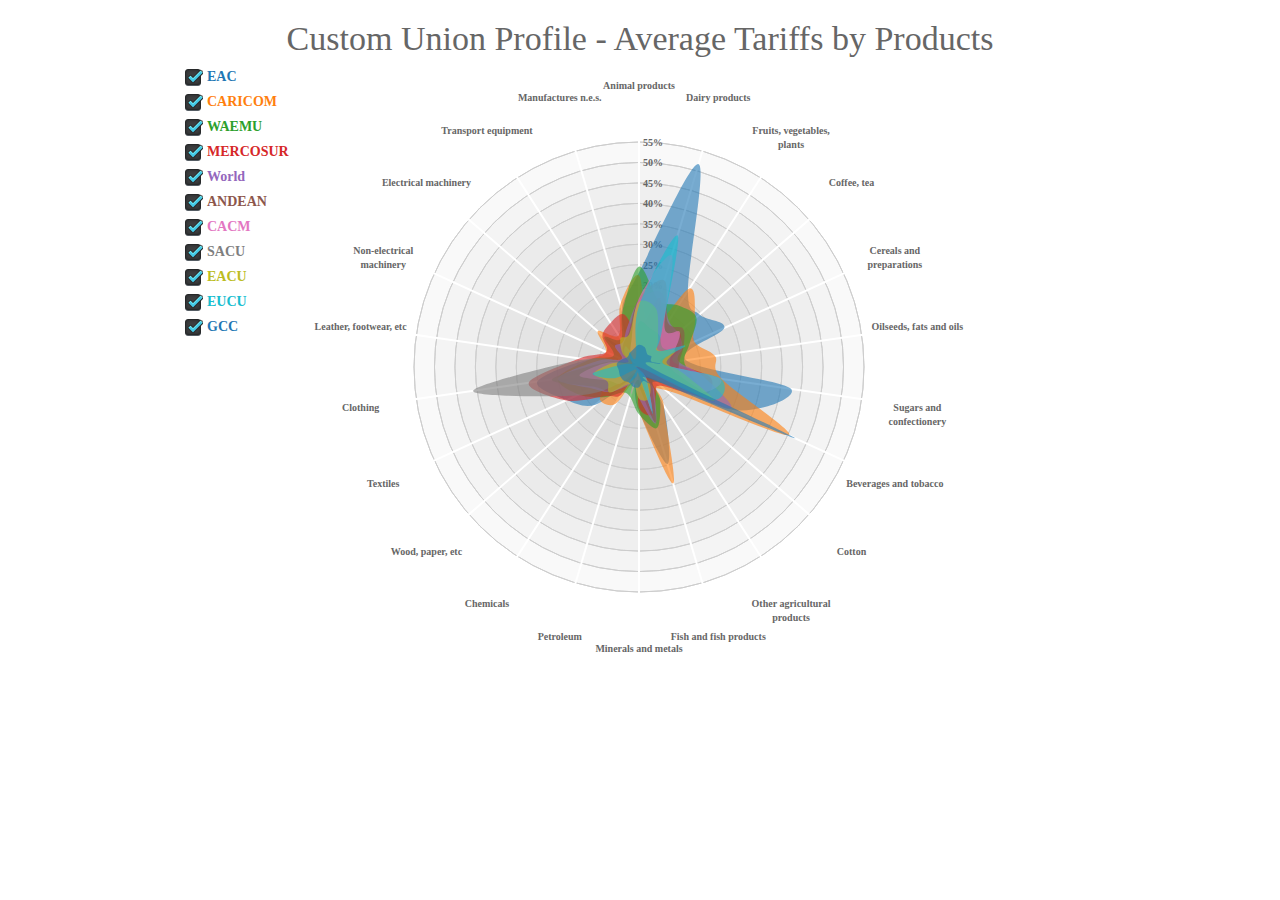
==== index.html @ 4d5f6353 "Added chart and the source files" ====
<!DOCTYPE html>

<html xmlns="http://www.w3.org/1999/xhtml">

<head>

<meta charset="utf-8" />
<meta http-equiv="Content-Type" content="text/html; charset=utf-8" />
<meta name="generator" content="pandoc" />


<meta name="author" content="Marc Gumowski" />


<title></title>

<script src="[data-uri]"></script>
<meta name="viewport" content="width=device-width, initial-scale=1" />
<link href="data:text/css;charset=utf-8,html%7Bfont%2Dfamily%3Asans%2Dserif%3B%2Dwebkit%2Dtext%2Dsize%2Dadjust%3A100%25%3B%2Dms%2Dtext%2Dsize%2Dadjust%3A100%25%7Dbody%7Bmargin%3A0%7Darticle%2Caside%2Cdetails%2Cfigcaption%2Cfigure%2Cfooter%2Cheader%2Chgroup%2Cmain%2Cmenu%2Cnav%2Csection%2Csummary%7Bdisplay%3Ablock%7Daudio%2Ccanvas%2Cprogress%2Cvideo%7Bdisplay%3Ainline%2Dblock%3Bvertical%2Dalign%3Abaseline%7Daudio%3Anot%28%5Bcontrols%5D%29%7Bdisplay%3Anone%3Bheight%3A0%7D%5Bhidden%5D%2Ctemplate%7Bdisplay%3Anone%7Da%7Bbackground%2Dcolor%3Atransparent%7Da%3Aactive%2Ca%3Ahover%7Boutline%3A0%7Dabbr%5Btitle%5D%7Bborder%2Dbottom%3A1px%20dotted%7Db%2Cstrong%7Bfont%2Dweight%3A700%7Ddfn%7Bfont%2Dstyle%3Aitalic%7Dh1%7Bmargin%3A%2E67em%200%3Bfont%2Dsize%3A2em%7Dmark%7Bcolor%3A%23000%3Bbackground%3A%23ff0%7Dsmall%7Bfont%2Dsize%3A80%25%7Dsub%2Csup%7Bposition%3Arelative%3Bfont%2Dsize%3A75%25%3Bline%2Dheight%3A0%3Bvertical%2Dalign%3Abaseline%7Dsup%7Btop%3A%2D%2E5em%7Dsub%7Bbottom%3A%2D%2E25em%7Dimg%7Bborder%3A0%7Dsvg%3Anot%28%3Aroot%29%7Boverflow%3Ahidden%7Dfigure%7Bmargin%3A1em%2040px%7Dhr%7Bheight%3A0%3B%2Dwebkit%2Dbox%2Dsizing%3Acontent%2Dbox%3B%2Dmoz%2Dbox%2Dsizing%3Acontent%2Dbox%3Bbox%2Dsizing%3Acontent%2Dbox%7Dpre%7Boverflow%3Aauto%7Dcode%2Ckbd%2Cpre%2Csamp%7Bfont%2Dfamily%3Amonospace%2Cmonospace%3Bfont%2Dsize%3A1em%7Dbutton%2Cinput%2Coptgroup%2Cselect%2Ctextarea%7Bmargin%3A0%3Bfont%3Ainherit%3Bcolor%3Ainherit%7Dbutton%7Boverflow%3Avisible%7Dbutton%2Cselect%7Btext%2Dtransform%3Anone%7Dbutton%2Chtml%20input%5Btype%3Dbutton%5D%2Cinput%5Btype%3Dreset%5D%2Cinput%5Btype%3Dsubmit%5D%7B%2Dwebkit%2Dappearance%3Abutton%3Bcursor%3Apointer%7Dbutton%5Bdisabled%5D%2Chtml%20input%5Bdisabled%5D%7Bcursor%3Adefault%7Dbutton%3A%3A%2Dmoz%2Dfocus%2Dinner%2Cinput%3A%3A%2Dmoz%2Dfocus%2Dinner%7Bpadding%3A0%3Bborder%3A0%7Dinput%7Bline%2Dheight%3Anormal%7Dinput%5Btype%3Dcheckbox%5D%2Cinput%5Btype%3Dradio%5D%7B%2Dwebkit%2Dbox%2Dsizing%3Aborder%2Dbox%3B%2Dmoz%2Dbox%2Dsizing%3Aborder%2Dbox%3Bbox%2Dsizing%3Aborder%2Dbox%3Bpadding%3A0%7Dinput%5Btype%3Dnumber%5D%3A%3A%2Dwebkit%2Dinner%2Dspin%2Dbutton%2Cinput%5Btype%3Dnumber%5D%3A%3A%2Dwebkit%2Douter%2Dspin%2Dbutton%7Bheight%3Aauto%7Dinput%5Btype%3Dsearch%5D%7B%2Dwebkit%2Dbox%2Dsizing%3Acontent%2Dbox%3B%2Dmoz%2Dbox%2Dsizing%3Acontent%2Dbox%3Bbox%2Dsizing%3Acontent%2Dbox%3B%2Dwebkit%2Dappearance%3Atextfield%7Dinput%5Btype%3Dsearch%5D%3A%3A%2Dwebkit%2Dsearch%2Dcancel%2Dbutton%2Cinput%5Btype%3Dsearch%5D%3A%3A%2Dwebkit%2Dsearch%2Ddecoration%7B%2Dwebkit%2Dappearance%3Anone%7Dfieldset%7Bpadding%3A%2E35em%20%2E625em%20%2E75em%3Bmargin%3A0%202px%3Bborder%3A1px%20solid%20silver%7Dlegend%7Bpadding%3A0%3Bborder%3A0%7Dtextarea%7Boverflow%3Aauto%7Doptgroup%7Bfont%2Dweight%3A700%7Dtable%7Bborder%2Dspacing%3A0%3Bborder%2Dcollapse%3Acollapse%7Dtd%2Cth%7Bpadding%3A0%7D%40media%20print%7B%2A%2C%3Aafter%2C%3Abefore%7Bcolor%3A%23000%21important%3Btext%2Dshadow%3Anone%21important%3Bbackground%3A0%200%21important%3B%2Dwebkit%2Dbox%2Dshadow%3Anone%21important%3Bbox%2Dshadow%3Anone%21important%7Da%2Ca%3Avisited%7Btext%2Ddecoration%3Aunderline%7Da%5Bhref%5D%3Aafter%7Bcontent%3A%22%20%28%22%20attr%28href%29%20%22%29%22%7Dabbr%5Btitle%5D%3Aafter%7Bcontent%3A%22%20%28%22%20attr%28title%29%20%22%29%22%7Da%5Bhref%5E%3D%22javascript%3A%22%5D%3Aafter%2Ca%5Bhref%5E%3D%22%23%22%5D%3Aafter%7Bcontent%3A%22%22%7Dblockquote%2Cpre%7Bborder%3A1px%20solid%20%23999%3Bpage%2Dbreak%2Dinside%3Aavoid%7Dthead%7Bdisplay%3Atable%2Dheader%2Dgroup%7Dimg%2Ctr%7Bpage%2Dbreak%2Dinside%3Aavoid%7Dimg%7Bmax%2Dwidth%3A100%25%21important%7Dh2%2Ch3%2Cp%7Borphans%3A3%3Bwidows%3A3%7Dh2%2Ch3%7Bpage%2Dbreak%2Dafter%3Aavoid%7D%2Enavbar%7Bdisplay%3Anone%7D%2Ebtn%3E%2Ecaret%2C%2Edropup%3E%2Ebtn%3E%2Ecaret%7Bborder%2Dtop%2Dcolor%3A%23000%21important%7D%2Elabel%7Bborder%3A1px%20solid%20%23000%7D%2Etable%7Bborder%2Dcollapse%3Acollapse%21important%7D%2Etable%20td%2C%2Etable%20th%7Bbackground%2Dcolor%3A%23fff%21important%7D%2Etable%2Dbordered%20td%2C%2Etable%2Dbordered%20th%7Bborder%3A1px%20solid%20%23ddd%21important%7D%7D%40font%2Dface%7Bfont%2Dfamily%3A%27Glyphicons%20Halflings%27%3Bsrc%3Aurl%28data%3Aapplication%2Fvnd%2Ems%2Dfontobject%3Bbase64%2Cn04AAEFNAAACAAIABAAAAAAABQAAAAAAAAABAJABAAAEAExQAAAAAAAAAAIAAAAAAAAAAAEAAAAAAAAAJxJ%[base64]%2FSEdmjKHUbyow8ATBE40IvWA3vTu8LiABDQ%2BpexwUMcm1SMnNryctQSiI1K5ZnbOlXKmnVV5YvRe6RnNMFNCOs1KNVpn6yZhCJkRtVRNzEufeIq7HgSrcx4S8h%2Fv4vnrrKc6oCNxmSk2uKlZQHBii6iKFoH0746ThvkO1kJHlxjrkxs%2BLWORaDQBEtiYJIR5IB9Bi1UyL4Rmr0BNigNkMzlKQmnofBHviqVzUxwdMb3NdCn69hy%2BpRYVKGVS%2F1tnsqv4LL7wCCPZZAZPT4aCShHjHJVNuXbmMrY5LeQaGnvAkXlVrJgKRAUdFjrWEah9XebPeQMj7KS7DIBAFt8ycgC5PLGUOHSE3ErGZCiViNLL5ZARfywnCoZaKQCu6NuFX42AEeKtKUGnr%2FCm2Cy8tpFhBPMW5Fxi4Qm4TkDWh4IWFDClhU2hRWosUWqcKLlgyXB%2BlSHaWaHiWlBAR8SeSgSPCQxdVQgzUixWKSTrIQEbU94viDctkvX%2BVSjJuUmV8L4CXShI11esnp0pjWNZIyxKHS4wVQ2ime1P4RnhvGw0aDN1OLAXGERsB7buFpFGGBAre4QEQR0HOIO5oYH305G%2BKspT%2FFupEGGafCCwxSe6ZUa%2B073rXHnNdVXE6eWvibUS27XtRzkH838mYLMBmYysZTM0EM3A1fbpCBYFccN1B%2FEnCYu%2FTgCGmr7bMh8GfYL%2BBfcLvB0gRagC09w9elfldaIy%2FhNCBLRgBgtCC7jAF63wLSMAfbfAlEggYU0bUA7ACCJmTDpEmJtI78w4%2FBO7dN7JR7J7ZvbYaUbaILSQsRBiF3HGk5fEg6p9unwLvn98r%2BvnsV%2B372uf1xBLq4qU%2F45fTuqaAP%2BpssmCCCTF0mhEow8ZXZOS8D7Q85JsxZ%2BAzok7B7O%2Ff6J8AzYBySZQB%2FQHYUSA%2BEeQhEWiS6AIQzgcsDiER4MjgMBAWDV4AgQ3g1eBgIdweCQmCjJEMkJ%2BPKRWyFHHmg1Wi%2F6xzUgA0LREoKJChwnQa9B%2B5RQZRB3IlBlkAnxyQNaANwHMowzlYSMCBgnbpzvqpl0iTJNCQidDI9ZrSYNIRBhHtUa5YHMHxyGEik9hDE0AKj72AbTCaxtHPUaKZdAZSnQTyjGqGLsmBStCejApUhg4uBMU6mATujEl%2BKdDPbI6Ag4vLr%2BhjY6lbjBeoLKnZl0UZgRX8gTySOeynZVz1wOq7e1hFGYIq%2BMhrGxDLak0PrwYzSXtcuyhXEhwOYofiW%2BEcI%2Fjw8P6IY6ed%2BetAbuqKp5QIapT77LnAe505lMuqL79a0ut4rWexzFttsOsLDy7zvtQzcq3U1qabe7tB0wHWVXji%2BzDbo8x8HyIRUbXnwUcklFv51fvTymiV%2BMXLSmGH9d9%2BaXpD5X6lao41anWGig7IwIdnoBY2ht%2FpO9mClLo4NdXHAsefqWUKlXJkbqPOFhMoR4aiA1BXqhRNbB2Xwi%2B7u%2FjpAoOpKJ0UX24EsrzMfHXViakCNcKjBxuQX8BO0ZqjJ3xXzf%2B61t2VXOSgJ8xu65QKgtN6FibPmPYsXbJRHHqbgATcSZxBqGiDiU4NNNsYBsKD0MIP%2FOfKnlk%2FLkaid%[base64]%2FgFtuW0wR4cgd%2BZKesSV7QkNE2kw6AV4hoIuC02LGmTomyf8PiO6CZzOTLTPQ%2BHW06H%2Btx%2BbQ8LmDYg1pTFrp2oJXgkZTyeRJZM0C8aE2LpFrNVDuhARsN543%2FFV6klQ6Tv1OoZGXLv0igKrl%2FCmJxRmX7JJbJ998VSIPQRyDBICzl4JJlYHbdql30NvYcOuZ7a10uWRrgoieOdgIm4rlq6vNOQBuqESLbXG5lzdJGHw2m0sDYmODXbYGTfSTGRKpssTO95fothJCjUGQgEL4yKoGAF%2F0SrpUDNn8CBgBcSDQByAeNkCXp4S4Ro2Xh4OeaGRgR66PVOsU8bc6TR5%[base64]%2F1SgRCJ1dk4UdBT7OoyuNgLs0oCd8RnrEIb6QdMxT2QjD4zMrJkfgx5aDMcA4orsTtKCqWb%2FVeyceqa5OGSmB28YwH4rFbkQaLoUN8OQQYnD3w2eXpI4ScQfbCUZiJ4yMOIKLyyTc7BQ4uXUw6Ee6%2FxM%2B4Y67ngNBknxIPwuppgIhFcwJyr6EIj%2BLzNj%2FmfR2vhhRlx0BILZoAYruF0caWQ7YxO66UmeguDREAFHYuC7HJviRgVO6ruJH59h%2FC%2FPkgSle8xNzZJULLWq9JMDTE2fjGE146a1Us6PZDGYle6ldWRqn%2FpdpgHKNGrGIdkRK%2BKPETT9nKT6kLyDI8xd9A1FgWmXWRAIHwZ37WyZHOVyCadJEmMVz0MadMjDrPho%2BEIochkVC2xgGiwwsQ6DMv2P7UXqT4x7CdcYGId2BJQQa85EQKmCmwcRejQ9Bm4oATENFPkxPXILHpMPUyWTI5rjNOsIlmEeMbcOCEqInpXACYQ9DDxmFo9vcmsDblcMtg4tqBerNngkIKaFJmrQAPnq1dEzsMXcwjcHdfdCibcAxxA%2Bq%2Fj9m3LM%2FO7WJka4tSidVCjsvo2lQ%2F2ewyoYyXwAYyr2PlRoR5MpgVmSUIrM3PQxXPbgjBOaDQFIyFMJvx3Pc5RSYj12ySVF9fwFPQu2e2KWVoL9q3Ayv3IzpGHUdvdPdrNUdicjsTQ2ISy7QU3DrEytIjvbzJnAkmANXjAFERA0MUoPF3%2F5KFmW14bBNOhwircYgMqoDpUMcDtCmBE82QM2YtdjVLB4kBuKho%2FbcwQdeboqfQartuU3CsCf%2BcXkgYAqp%2F0Ee3RorAZt0AvvOCSI4JICIlGlsV0bsSid%2FNIEALAAzb6HAgyWHBps6xAOwkJIGcB82CxRQq4sJf3FzA70A%2BTRqcqjEMETCoez3mkPcpnoALs0ugJY8kQwrC%[base64]%2FWDHA60cYFaI%2FPjpzquUqdaYGcIq%2BmLez3WLFFCtNBN2QJcrlcoELgiPku5R5dSlJFaCEqEZle1AQzAKC%2B1SotMcBNyQUFuRHRF6OlimSBgjZeTBCwLyc6A%2BP%2FoFRchXTz5ADknYJHxzrJ5pGuIKRQISU6WyKTBBjD8WozmVYWIsto1AS5rxzKlvJu4E%2FvwOiKxRtCWsDM%2BeTHUrmwrCK5BIfMzGkD%2B0Fk5LzBs0jMYXktNDblB06LMNJ09U8pzSLmo14MS0OMjcdrZ31pyQqxJJpRImlSvfYAK8inkYU52QY2FPEVsjoWewpwhRp5yAuNpkqhdb7ku9Seefl2D0B8SMTFD90xi4CSOwwZy9IKkpMtI3FmFUg3%2FkFutpQGNc3pCR7gvC4sgwbupDu3DyEN%2BW6YGLNM21jpB49irxy9BSlHrVDlnihGKHwPrbVFtc%2Bh1rVQKZduxIyojccZIIcOCmhEnC7UkY68WXKQgLi2JCDQkQWJRQuk60hZp0D3rtCTINSeY9Ej2kIKYfGxwOs4j9qMM7fYZiipzgcf7TamnehqdhsiMiCawXnz4xAbyCkLAx5EGbo3Ax1u3dUIKnTxIaxwQTHehPl3V491H0%2BbC5zgpGz7Io%2BmjdhKlPJ01EeMpM7UsRJMi1nGjmJg35i6bQBAAxjO%2FENJubU2mg3ONySEoWklCwdABETcs7ck3jgiuU9pcKKpbgn%2B3YlzV1FzIkB6pmEDOSSyDfPPlQskznctFji0kpgZjW5RZe6x9kYT4KJcXg0bNiCyif%2BpZACCyRMmYsfiKmN9tSO65F0R2OO6ytlEhY5Sj6uRKfFxw0ijJaAx%2Fk3QgnAFSq27%2F2i4GEBA%2BUvTJKK%2F9eISNvG46Em5RZfjTYLdeD8kdXHyrwId%2FDQZUaMCY4gGbke2C8vfjgV%2FY9kkRQOJIn%2FxM9INZSpiBnqX0Q9GlQPpPKAyO5y%2BW5NMPSRdBCUlmuxl40ZfMCnf2Cp044uI9WLFtCi4YVxKjuRCOBWIb4XbIsGdbo4qtMQnNOQz4XDSui7W%2FN6l54qOynCqD3DpWQ%2BmpD7C40D8BZEWGJX3tlAaZBMj1yjvDYKwCJBa201u6nBKE5UE%2B7QSEhCwrXfbRZylAaAkplhBWX50dumrElePyNMRYUrC99UmcSSNgImhFhDI4BXjMtiqkgizUGCrZ8iwFxU6fQ8GEHCFdLewwxYWxgScAYMdMLmcZR6b7rZl95eQVDGVoUKcRMM1ixXQtXNkBETZkVVPg8LoSrdetHzkuM7DjZRHP02tCxA1fmkXKF3VzfN1pc1cv%2F8lbTIkkYpqKM9VOhp65ktYk%2BQ46myFWBapDfyWUCnsnI00QTBQmuFjMZTcd0V2NQ768Fhpby04k2IzNR1wKabuGJqYWwSly6ocMFGTeeI%2BejsWDYgEvr66QgqdcIbFYDNgsm0x9UHY6SCd5%2B7tpsLpKdvhahIDyYmEJQCqMqtCF6UlrE5GXRmbu%[base64]%2FiOmsLtHSWNUWEGk9hScMPShasUA1AcHOtRZlqMeQ0OzYS9vQvYUjOLrzP07BUAFikcJNMi7gIxEw4pL1G54TcmmmoAQ5s7TGWErJZ2Io4yQ0ljRYhL8H5e62oDtLF8aDpnIvZ5R3GWJyAugdiiJW9hQAVTsnCBHhwu7rkBlBX6r3b7ejEY0k5GGeyKv66v%2B6dg7mcJTrWHbtMywbedYqCQ0FPwoytmSWsL8WTtChZCKKzEF7vP6De4x2BJkkniMgSdWhbeBSLtJZR9CTHetK1xb34AYIJ37OegYIoPVbXgJ%2FqDQK%2BbfCtxQRVKQu77WzOoM6SGL7MaZwCGJVk46aImai9fmam%2BWpHG%2B0BtQPWUgZ7RIAlPq6lkECUhZQ2gqWkMYKcYMYaIc4gYCDFHYa2d1nzp3%2BJ1eCBay8IYZ0wQRKGAqvCuZ%2FUgbQPyllosq%2BXtfKIZOzmeJqRazpmmoP%2F76YfkjzV2NlXTDSBYB04SVlNQsFTbGPk1t%2FI4Jktu0XSgifO2ozFOiwd%2F0SssJDn0dn4xqk4GDTTKX73%2FwQyBLdqgJ%2BWx6AQaba3BA9CKEzjtQYIfAsiYamapq80LAamYjinlKXUkxdpIDk0puXUEYzSalfRibAeDAKpNiqQ0FTwoxuGYzRnisyTotdVTclis1LHRQCy%2FqqL8oUaQzWRxilq5Mi0IJGtMY02cGLD69vGjkj3p6pGePKI8bkBv5evq8SjjyU04vJR2cQXQwSJyoinDsUJHCQ50jrFTT7yRdbdYQMB3MYCb6uBzJ9ewhXYPAIZSXfeEQBZZ3GPN3Nbhh%2FwkvAJLXnQMdi5NYYZ5GHE400GS5rXkOZSQsdZgIbzRnF9ueLnsfQ47wHAsirITnTlkCcuWWIUhJSbpM3wWhXNHvt2xUsKKMpdBSbJnBMcihkoDqAd1Zml%2FR4yrzow1Q2A5G%2Bkzo%2FRhRxQS2lCSDRV8LlYLBOOoo1bF4jwJAwKMK1tWLHlu9i0j4Ig8qVm6wE1DxXwAwQwsaBWUg2pOOol2dHxyt6npwJEdLDDVYyRc2D0HbcbLUJQj8gPevQBUBOUHXPrsAPBERICpnYESeu2OHotpXQxRGlCCtLdIsu23MhZVEoJg8Qumj%2FUMMc34IBqTKLDTp76WzL%2FdMjCxK7MjhiGjeYAC%2Fkj%2FjY%2FRde7hpSM1xChrog6yZ7OWTuD56xBJnGFE%2BpT2ElSyCnJcwVzCjkqeNLfMEJqKW0G7OFIp0G%2B9mh50I9o8k1tpCY0xYqFNIALgIfc2me4n1bmJnRZ89oepgLPT0NTMLNZsvSCZAc3TXaNB07vail36%2FdBySis4m9%2FDR8izaLJW6bWCkVgm5T%2Bius3ZXq4xI%2BGnbveLbdRwF2mNtsrE0JjYc1AXknCOrLSu7Te%2Fr4dPYMCl5qtiHNTn%2BTPbh1jCBHH%2BdMJNhwNgs3nT%2BOhQoQ0vYif56BMG6WowAcHR3DjQolxLzyVekHj00PBAaW7IIAF1EF%2BuRIWyXjQMAs2chdpaKPNaB%2BkSezYt0%2BCA04sOg5vx8Fr7Ofa9sUv87h7SLAUFSzbetCCZ9pmyLt6l6%2FTzoA1%2FZBG9bIUVHLAbi%2FkdBFgYGyGwRQGBpkqCEg2ah9UD6EedEcEL3j4y0BQQCiExEnocA3SZboh%2Bepgd3YsOkHskZwPuQ5OoyA0fTA5AXrHcUOQF%2BzkJHIA7PwCDk1gGVmGUZSSoPhNf%2BTklauz98QofOlCIQ%2FtCD4dosHYPqtPCXB3agggQQIqQJsSkB%2Bqn0rkQ1toJjON%2FOtCIB9RYv3PqRA4C4U68ZMlZn6BdgEvi2ziU%2BTQ6NIw3ej%2BAtDwMGEZk7e2IjxUWKdAxyaw9OCwSmeADTPPleyk6UhGDNXQb%2B%2BW6Uk4q6F7%2Frg6WVTo82IoCxSIsFDrav4EPHphD3u4hR53WKVvYZUwNCCeM4PMBWzK%2BEfIthZOkuAwPo5C5jgoZgn6dUdvx5rIDmd58cXXdKNfw3l%2BwM2UjgrDJeQHhbD7HW2QDoZMCujgIUkk5Fg8VCsdyjOtnGRx8wgKRPZN5dR0zPUyfGZFVihbFRniXZFOZGKPnEQzU3AnD1KfR6weHW2XS6KbPJxUkOTZsAB9vTVp3Le1F8q5l%2BDMcLiIq78jxAImD2pGFw0VHfRatScGlK6SMu8leTmhUSMy8Uhdd6xBiH3Gdman4tjQGLboJfqz6fL2WKHTmrfsKZRYX6BTDjDldKMosaSTLdQS7oDisJNqAUhw1PfTlnacCO8vl8706Km1FROgLDmudzxg%2BEWTiArtHgLsRrAXYWdB0NmToNCJdKm0KWycZQqb%2BMw76Qy29iQ5up%2FX7oyw8QZ75kP5F6iJAJz6KCmqxz8fEa%2FxnsMYcIO%2FvEkGRuMckhr4rIeLrKaXnmIzlNLxbFspOphkcnJdnz%2FChp%2FVlpj2P7jJQmQRwGnltkTV5dbF9fE3%2FfxoSqTROgq9wFUlbuYzYcasE0ouzBo%2BdDCDzxKAfhbAZYxQiHrLzV2iVexnDX%2FQnT1fsT%2Fxuhu1ui5qIytgbGmRoQkeQooO8eJNNZsf0iALur8QxZFH0nCMnjerYQqG1pIfjyVZWxhVRznmmfLG00BcBWJE6hzQWRyFknuJnXuk8A5FRDCulwrWASSNoBtR%2BCtGdkPwYN2o7DOw%2FVGlCZPusRBFXODQdUM5zeHDIVuAJBLqbO%2Ff9Qua%2BpDqEPk230Sob9lEZ8BHiCorjVghuI0lI4JDgHGRDD%2FprQ84B1pVGkIpVUAHCG%2Biz3Bn3qm2AVrYcYWhock4jso5%2BJ7HfHVj4WMIQdGctq3psBCVVzupQOEioBGA2Bk%2BUILT7%2BVoX5mdxxA5fS42gISQVi%2FHTzrgMxu0fY6hE1ocUwwbsbWcezrY2n6S8%2F6cxXkOH4prpmPuFoikTzY7T85C4T2XYlbxLglSv2uLCgFv8Quk%2FwdesUdWPeHYIH0R729JIisN9Apdd4eB10aqwXrPt%2BSu9mA8k8n1sjMwnfsfF2j3jMUzXepSHmZ%2FBfqXvzgUNQQWOXO8YEuFBh4QTYCkOAPxywpYu1VxiDyJmKVcmJPGWk%2Fgc3Pov02StyYDahwmzw3E1gYC9wkupyWfDqDSUMpCTH5e5N8B%2F%2FlHiMuIkTNw4USHrJU67bjXGqNav6PBuQSoqTxc8avHoGmvqNtXzIaoyMIQIiiUHIM64cXieouplhNYln7qgc4wBVAYR104kO%2BCvKqsg4yIUlFNThVUAKZxZt1XA34h3TCUUiXVkZ0w8Hh2R0Z5L0b4LZvPd%2Fp1gi%2F07h8qfwHrByuSxglc9cI4QIg2oqvC%2Fqm0i7tjPLTgDhoWTAKDO2ONW5oe%2B%2FeKB9vZB8K6C25yCZ9RFVMnb6NRdRjyVK57CHHSkJBfnM2%2Fj4ODUwRkqrtBBCrDsDpt8jhZdXoy%2F1BCqw3sSGhgGGy0a5Jw6BP%2FTExoCmNFYjZl248A0osgPyGEmRA%2BfAsqPVaNAfytu0vuQJ7rk3J4kTDTR2AlCHJ5cls26opZM4w3jMULh2YXKpcqGBtuleAlOZnaZGbD6DHzMd6i2oFeJ8z9XYmalg1Szd%2FocZDc1C7Y6vcALJz2lYnTXiWEr2wawtoR4g3jvWUU2Ngjd1cewtFzEvM1NiHZPeLlIXFbBPawxNgMwwAlyNSuGF3zizVeOoC9bag1qRAQKQE%2FEZBWC2J8mnXAN2aTBboZ7HewnObE8CwROudZHmUM5oZ%2FUgd%2FJZQK8lvAm43uDRAbyW8gZ%2BZGq0EVerVGUKUSm%2FIdn8AQHdR4m7bue88WBwft9mSCeMOt1ncBwziOmJYI2ZR7ewNMPiCugmSsE4EyQ%2BQATJG6qORMGd4snEzc6B4shPIo4G1T7PgSm8PY5eUkPdF8JZ0VBtadbHXoJgnEhZQaODPj2gpODKJY5Yp4DOsLBFxWbvXN755KWylJm%2BoOd4zEL9Hpubuy2gyyfxh8oEfFutnYWdfB8PdESLWYvSqbElP9qo3u6KTmkhoacDauMNNjj0oy40DFV7Ql0aZj77xfGl7TJNHnIwgqOkenruYYNo6h724%2BzUQ7%2BvkCpZB%2BpGA562hYQiDxHVWOq0oDQl%2FQsoiY%2BcuI7iWq%2FZIBtHcXJ7kks%2Bh2fCNUPA82BzjnqktNts%2BRLdk1VSu%2BtqEn7QZCCsvEqk6FkfiOYkrsw092J8jsfIuEKypNjLxrKA9kiA19mxBD2suxQKCzwXGws7kEJvlhUiV9tArLIdZW0IORcxEzdzKmjtFhsjKy%2F44XYXdI5noQoRcvjZ1RMPACRqYg2V1%2BOwOepcOknRLLFdYgTkT5UApt%2FJhLM3jeFYprZV%2BZow2g8fP%2BU68hkKFWJj2yBbKqsrp25xkZX1DAjUw52IMYWaOhab8Kp05VrdNftqwRrymWF4OQSjbdfzmRZirK8FMJELEgER2PHjEAN9pGfLhCUiTJFbd5LBkOBMaxLr%2FA1SY9dXFz4RjzoU9ExfJCmx%2FI9FKEGT3n2cmzl2X42L3Jh%2BAbQq6sA%2BSs1kitoa4TAYgKHaoybHUDJ51oETdeI%2F9ThSmjWGkyLi5QAGWhL0BG1UsTyRGRJOldKBrYJeB8ljLJHfATWTEQBXBDnQexOHTB%2BUn44zExFE4vLytcu5NwpWrUxO%2F0ZICUGM7hGABXym0V6ZvDST0E370St9MIWQOTWngeoQHUTdCJUP04spMBMS8LSker9cReVQkULFDIZDFPrhTzBl6sed9wcZQTbL%2BBDqMyaN3RJPh%2Fanbx%2BIv%2BqgQdAa3M9Z5JmvYlh4qop%2BHo1F1W5gbOE9YKLgAnWytXElU4G8GtW47lhgFE6gaSs%2Bgs37sFvi0PPVvA5dnCBgILTwoKd%2F%2BDoL9F6inlM7H4rOTzD79KJgKlZO%2FZgt22UsKhrAaXU5ZcLrAglTVKJEmNJvORGN1vqrcfSMizfpsgbIe9zno%2BgBoKVXgIL%2FVI8dB1O5o%2FR3Suez%2FgD7M781ShjKpIIORM%2FnxG%2BjjhhgPwsn2IoXsPGPqYHXA63zJ07M2GPEykQwJBYLK808qYxuIew4frk52nhCsnCYmXiR6CuapvE1IwRB4%2FQftDbEn%2BAucIr1oxrLabRj9q4ae0%2BfXkHnteAJwXRbVkR0mctVSwEbqhJiMSZUp9DNbEDMmjX22m3ABpkrPQQTP3S1sib5pD2VRKRd%2BeNAjLYyT0hGrdjWJZy24OYXRoWQAIhGBZRxuBFMjjZQhpgrWo8SiFYbojcHO8V5DyscJpLTHyx9Fimassyo5U6WNtquUMYgccaHY5amgR3PQzq3ToNM5ABnoB9kuxsebqmYZm0R9qxJbFXCQ1UPyFIbxoUraTJFDpCk0Wk9GaYJKz%2F6oHwEP0Q14lMtlddQsOAU9zlYdMVHiT7RQP3XCmWYDcHCGbVRHGnHuwzScA0BaSBOGkz3lM8CArjrBsyEoV6Ys4qgDK3ykQQPZ3hCRGNXQTNNXbEb6tDiTDLKOyMzRhCFT%2BmAUmiYbV3YQVqFVp9dorv%2BTsLeCykS2b5yyu8AV7IS9cxcL8z4Kfwp%2BxJyYLv1OsxQCZwTB4a8BZ%2F5EdxTBJthApqyfd9u3ifr%2FWILTqq5VqgwMT9SOxbSGWLQJUUWCVi4k9tho9nEsbUh7U6NUsLmkYFXOhZ0kmamaJLRNJzSj%2Fqn4Mso6zb6iLLBXoaZ6AqeWCjHQm2lztnejYYM2eubnpBdKVLORZhudH3JF1waBJKA9%2BW8EhMj3Kzf0L4vi4k6RoHh3Z5YgmSZmk6ns4fjScjAoL8GoOECgqgYEBYUGFVO4FUv4%2FYtowhEmTs0vrvlD%2FCrisnoBNDAcUi%2FteY7OctFlmARQzjOItrrlKuPO6E2Ox93L4O%2F4DcgV%2FdZ7qR3VBwVQxP1GCieA4RIpweYJ5FoYrHxqRBdJjnqbsikA2Ictbb8vE1GYIo9dacK0REgDX4smy6GAkxlH1yCGGsk%2BtgiDhNKuKu3yNrMdxafmKTF632F8Vx4BNK57GvlFisrkjN9WDAtjsWA0ENT2e2nETUb%2Fn7qwhvGnrHuf5bX6Vh%2Fn3xffU3PeHdR%2BFA92i6ufT3AlyAREoNDh6chiMWTvjKjHDeRhOa9YkOQRq1vQXEMppAQVwHCuIcV2g5rBn6GmZZpTR7vnSD6ZmhdSl176gqKTXu5E%2BYbfL0adwNtHP7dT7t7b46DVZIkzaRJOM%2BS6KcrzYVg%2BT3wSRFRQashjfU18NutrKa%2F7PXbtuJvpIjbgPeqd%2BpjmRw6YKpnANFSQcpzTZgpSNJ6J7uiagAbir%2F8tNXJ%2FOsOnRh6iuIexxrmkIneAgz8QoLmiaJ8sLQrELVK2yn3wOHp57BAZJhDZjTBzyoRAuuZ4eoxHruY1pSb7qq79cIeAdOwin4GdgMeIMHeG%2BFZWYaiUQQyC5b50zKjYw97dFjAeY2I4Bnl105Iku1y0lMA1ZHolLx19uZnRdILcXKlZGQx%2FGdEqSsMRU1BIrFqRcV1qQOOHyxOLXEGcbRtAEsuAC2V4K3p5mFJ22IDWaEkk9ttf5Izb2LkD1MnrSwztXmmD%2FQi%2FEmVEFBfiKGmftsPwVaIoZanlKndMZsIBOskFYpDOq3QUs9aSbAAtL5Dbokus2G4%2FasthNMK5UQKCOhU97oaOYNGsTah%2BjfCKsZnTRn5TbhFX8ghg8CBYt%2FBjeYYYUrtUZ5jVij%2Fop7V5SsbA4mYTOwZ46hqdpbB6Qvq3AS2HHNkC15pTDIcDNGsMPXaBidXYPHc6PJAkRh29Vx8KcgX46LoUQBhRM%2B3SW6Opll%2FwgxxsPgKJKzr5QCmwkUxNbeg6Wj34SUnEzOemSuvS2OetRCO8Tyy%2BQbSKVJcqkia%2BGvDefFwMOmgnD7h81TUtMn%2BmRpyJJ349HhAnoWFTejhpYTL9G8N2nVg1qkXBeoS9Nw2fB27t7trm7d%2FQK7Cr4uoCeOQ7%2F8JfKT77KiDzLImESHw%2F0wf73QeHu74hxv7uihi4fTX%2BXEwAyQG3264dwv17aJ5N335Vt9sdrAXhPOAv8JFvzqyYXwfx8WYJaef1gMl98JRFyl5Mv5Uo%2FoVH5ww5OzLFsiTPDns7fS6EURSSWd%2F92BxMYQ8sBaH%2Bj%2BwthQPdVgDGpTfi%2BJQIWMD8xKqULliRH01rTeyF8x8q%2FGBEEEBrAJMPf25UQwi0b8tmqRXY7kIvNkzrkvRWLnxoGYEJsz8u4oOyMp8cHyaybb1HdMCaLApUE%2B%2F7xLIZGP6H9xuSEXp1zLIdjk5nBaMuV%2FyTDRRP8Y2ww5RO6d2D94o%2B6ucWIqUAvgHIHXhZsmDhjVLczmZ3ca0Cb3PpKwt2UtHVQ0BgFJsqqTsnzZPlKahRUkEu4qmkJt%2Bkqdae76ViWe3STan69yaF9%2BfESD2lcQshLHWVu4ovItXxO69bqC5p1nZLvI8NdQB9s9UNaJGlQ5mG947ipdDA0eTIw%2FA1zEdjWquIsQXXGIVEH0thC5M%2BW9pZe7IhAVnPJkYCCXN5a32HjN6nsvokEqRS44tGIs7s2LVTvcrHAF%2BRVmI8L4HUYk4x%2B67AxSMJKqCg8zrGOgvK9kNMdDrNiUtSWuHFpC8%2Fp5qIQrEo%2FH%2B1l%2F0cAwQ2nKmpWxKcMIuHY44Y6DlkpO48tRuUGBWT0FyHwSKO72Ud%2BtJUfdaZ4CWNijzZtlRa8%2BCkmO%2FEwHYfPZFU%2FhzjFWH7vnzHRMo%2BaF9u8qHSAiEkA2HjoNQPEwHsDKOt6hOoK3Ce%2F%2B%2F9boMWDa44I6FrQhdgS7OnNaSzwxWKZMcyHi6LN4WC6sSj0qm2PSOGBTvDs%2FGWJS6SwEN%2FULwpb4LQo9fYjUfSXRwZkynUazlSpvX9e%2BG2zor8l%2BYaMxSEomDdLHGcD6YVQPegTaA74H8%2BV4WvJkFUrjMLGLlvSZQWvi8%2FQA7yzQ8GPno%2F%2F5SJHRP%2FOqKObPCo81s%2F%2B6WgLqykYpGAgQZhVDEBPXWgU%2FWzFZjKUhSFInufPRiMAUULC6T11yL45ZrRoB4DzOyJShKXaAJIBS9wzLYIoCEcJKQW8GVCx4fihqJ6mshBUXSw3wWVj3grrHQlGNGhIDNNzsxQ3M%2BGWn6ASobIWC%2BLbYOC6UpahVO13Zs2zOzZC8z7FmA05JhUGyBsF4tsG0drcggIFzgg%2Fkpf3%2BCnAXKiMgIE8Jk%2FMhpkc8DUJEUzDSnWlQFme3d0sHZDrg7LavtsEX3cHwjCYA17pMTfx8Ajw9hHscN67hyo%2BRJQ4458RmPywXykkVcW688oVUrQhahpPRvTWPnuI0B%2BSkQu7dCyvLRyFYlC1LG1gRCIvn3rwQeINzZQC2KXq31FaR9UmVV2QeGVqBHjmE%2BVMd3b1fhCynD0pQNhCG6%2FWCDbKPyE7NRQzL3BzQAJ0g09aUzcQA6mUp9iZFK6Sbp%2FYbHjo%2B%2B7%2FWj8S4YNa%2BZdqAw1hDrKWFXv9%2BzaXpf8ZTDSbiqsxnwN%2FCzK5tPkOr4tRh2kY3Bn9JtalbIOI4b3F7F1vPQMfoDcdxMS8CW9m%2FNCW%2FHILTUVWQIPiD0j1A6bo8vsv6P1hCESl2abrSJWDrq5sSzUpwoxaCU9FtJyYH4QFMxDBpkkBR6kn0LMPO%2B5EJ7Z6bCiRoPedRZ%2FP0SSdii7ZnPAtVwwHUidcdyspwncz5uq6vvm4IEDbJVLUFCn%2FLvIHfooUBTkFO130FC7CmmcrKdgDJcid9mvVzsDSibOoXtIf9k6ABle3PmIxejodc4aob0QKS432srrCMndbfD454q52V01G4q913mC5HOsTzWF4h2No1av1VbcUgWAqyoZl%2B11PoFYnNv2HwAODeNRkHj%2B8SF1fcvVBu6MrehHAZK1Gm69ICcTKizykHgGFx7QdowTVAsYEF2tVc0Z6wLryz2FI1sc5By2znJAAmINndoJiB4sfPdPrTC8RnkW7KRCwxC6YvXg5ahMlQuMpoCSXjOlBy0Kij%2BbsCYPbGp8BdCBiLmLSAkEQRaieWo1SYvZIKJGj9Ur%2FeWHjiB7SOVdqMAVmpBvfRiebsFjger7DC%2B8kRFGtNrTrnnGD2GAJb8rQCWkUPYHhwXsjNBSkE6lGWUj5QNhK0DMNM2l%2BkXRZ0KLZaGsFSIdQz%2FHXDxf3%2FTE30%2BDgBKWGWdxElyLccJfEpjsnszECNoDGZpdwdRgCixeg9L4EPhH%2BRptvRMVRaahu4cySjS3P5wxAUCPkmn%2BrhyASpmiTaiDeggaIxYBmtLZDDhiWIJaBgzfCsAGUF1Q1SFZYyXDt9skCaxJsxK2Ms65dmdp5WAZyxik%2FzbrTQk5KmgxCg%2Ff45L0jywebOWUYFJQAJia7XzCV0x89rpp%2Ff3AVWhSPyTanqmik2SkD8A3Ml4NhIGLAjBXtPShwKYfi2eXtrDuKLk4QlSyTw1ftXgwqA2jUuopDl%2B5tfUWZNwBpEPXghzbBggYCw%2Fdhy0ntds2yeHCDKkF%2FYxQjNIL%2FF%2F37jLPHCKBO9ibwYCmuxImIo0ijV2Wbg3kSN2psoe8IsABv3RNFaF9uMyCtCYtqcD%2BqNOhwMlfARQUdJ2tUX%2BMNJqOwIciWalZsmEjt07tfa8ma4cji9sqz%2BQ9hWfmMoKEbIHPOQORbhQRHIsrTYlnVTNvcq1imqmmPDdVDkJgRcTgB8Sb6epCQVmFZe%2BjGDiNJQLWnfx%2BdrTKYjm0G8yH0ZAGMWzEJhUEQ4Maimgf%2Fbkvo8PLVBsZl152y5S8%2BHRDfZIMCbYZ1WDp4yrdchOJw8k6R%2B%2F2pHmydK4NIK2PHdFPHtoLmHxRDwLFb7eB%2BM4zNZcB9NrAgjVyzLM7xyYSY13ykWfIEEd2n5%2FiYp3ZdrCf7fL%2Ben%2BsIJu2W7E30MrAgZBD1rAAbZHPgeAMtKCg3NpSpYQUDWJu9bT3V7tOKv%2BNRiJc8JAKqqgCA%2FPNRBR7ChpiEulyQApMK1AyqcWnpSOmYh6yLiWkGJ2mklCSPIqN7UypWj3dGi5MvsHQ87MrB4VFgypJaFriaHivwcHIpmyi5LhNqtem4q0n8awM19Qk8BOS0EsqGscuuydYsIGsbT5GHnERUiMpKJl4ON7qjB4fEqlGN%2FhCky89232UQCiaeWpDYCJINXjT6xl4Gc7DxRCtgV0i1ma4RgWLsNtnEBRQFqZggCLiuyEydmFd7WlogpkCw5G1x4ft2psm3KAREwVwr1Gzl6RT7FDAqpVal34ewVm3VH4qn5mjGj%2BbYL1NgfLNeXDwtmYSpwzbruDKpTjOdgiIHDVQSb5%2FzBgSMbHLkxWWgghIh9QTFSDILixVwg0Eg1puooBiHAt7DzwJ7m8i8%2Fi%2BjHvKf0QDnnHVkVTIqMvIQImOrzCJwhSR7qYB5gSwL6aWL9hERHCZc4G2%2BJrpgHNB8eCCmcIWIQ6rSdyPCyftXkDlErUkHafHRlkOIjxGbAktz75bnh50dU7YHk%2BMz7wwstg6RFZb%2BTZuSOx1qqP5C66c0mptQmzIC2dlpte7vZrauAMm%2F7RfBYkGtXWGiaWTtwvAQiq2oD4YixPLXE2khB2FRaNRDTk%2B9sZ6K74Ia9VntCpN4BhJGJMT4Z5c5FhSepRCRWmBXqx%2BwhVZC4me4saDs2iNqXMuCl6iAZflH8fscC1sTsy4PHeC%2BXYuqMBMUun5YezKbRKmEPwuK%2BCLzijPEQgfhahQswBBLfg%[base64]%2BRCMlDDbElcjaROLDoualmUIQ88Kekk3iM4OQrADcxi3rJguS4MOIBIgKgXrjd1WkbCdqxJk%2F4efRIFsavZA7KvvJQqp3Iid5Z0NFc5aiMRzGN3vrpBzaMy4JYde3wr96PjN90AYOIbyp6T4zj8LoE66OGcX1Ef4Z3KoWLAUF4BTg7ug%2FAbkG5UNQXAMkQezujSHeir2uTThgd3gpyzDrbnEdDRH2W7U6PeRvBX1ZFMP5RM%2BZu6UUZZD8hDPHldVWntTCNk7To8IeOW9yn2wx0gmurwqC60AOde4r3ETi5pVMSDK8wxhoGAoEX9NLWHIR33VbrbMveii2jAJlrxwytTHbWNu8Y4N8vCCyZjAX%2FpcsfwXbLze2%2BD%2Bu33OGBoJyAAL3jn3RuEcdp5If8O%2Ba4NKWvxOTyDltG0IWoHhwVGe7dKkCWFT%2B%2Btm%2BhaBCikRUUMrMhYKZJKYoVuv%2FbsJzO8DwfVIInQq3g3BYypiz8baogH3r3GwqCwFtZnz4xMjAVOYnyOi5HWbFA8n0qz1OjSpHWFzpQOpvkNETZBGpxN8ybhtqV%2FDMUxd9uFZmBfKXMCn%2FSqkWJyKPnT6lq%2B4zBZni6fYRByJn6OK%2BOgPBGRAJluwGSk4wxjOOzyce%2FPKODwRlsgrVkdcsEiYrqYdXo0Er2GXi2GQZd0tNJT6c9pK1EEJG1zgDJBoTVuCXGAU8BKTvCO%2FcEQ1Wjk3Zzuy90JX4m3O5IlxVFhYkSUwuQB2up7jhvkm%2BbddRQu5F9s0XftGEJ9JSuSk%2BZachCbdU45fEqbugzTIUokwoAKvpUQF%2FCvLbWW5BNQFqFkJg2f30E%2F48StNe5QwBg8zz3YAJ82FZoXBxXSv4QDooDo79NixyglO9AembuBcx5Re3CwOKTHebOPhkmFC7wNaWtoBhFuV4AkEuJ0J%2B1pT0tLkvFVZaNzfhs%2FKd3%2BA9YsImlO4XK4vpCo%2FelHQi%2F9gkFg07xxnuXLt21unCIpDV%2BbbRxb7FC6nWYTsMFF8%2B1LUg4JFjVt3vqbuhHmDKbgQ4e%2BRGizRiO8ky05LQGMdL2IKLSNar0kNG7lHJMaXr5mLdG3nykgj6vB%2FKVijd1ARWkFEf3yiUw1v%2FWaQivVUpIDdSNrrKbjO5NPnxz6qTTGgYg03HgPhDrCFyYZTi3XQw3HXCva39mpLNFtz8AiEhxAJHpWX13gCTAwgm9YTvMeiqetdNQv6IU0hH0G%2BZManTqDLPjyrOse7WiiwOJCG%[base64]%2F6gQKuihPtiUtlCQVPohUgzfezTg8o1b3n9pNZeco1QucaoXe40Fa5JYhqdTspFmxGtW9h5ezLFZs3j%2FN46f%2BS2rjYNC2JySXrnSAFhvAkz9a5L3pza8eYKHNoPrvBRESpxYPJdKVUxBE39nJ1chrAFpy4MMkf0qKgYALctGg1DQI1kIymyeS2AJNT4X240d3IFQb%2F0jQbaHJ2YRK8A%2Bls6WMhWmpCXYG5jqapGs5%2FeOJErxi2%2F2KWVHiPellTgh%2FfNl%2F2KYPKb7DUcAg%2BmCOPQFCiU9Mq%2FWLcU1xxC8aLePFZZlE%2BPCLzf7ey46INWRw2kcXySR9FDgByXzfxiNKwDFbUSMMhALPFSedyjEVM5442GZ4hTrsAEvZxIieSHGSgkwFh%2FnFNdrrFD4tBH4Il7fW6ur4J8Xaz7RW9jgtuPEXQsYk7gcMs2neu3zJwTyUerHKSh1iTBkj2YJh1SSOZL5pLuQbFFAvyO4k1Hxg2h99MTC6cTUkbONQIAnEfGsGkNFWRbuRyyaEZInM5pij73EA9rPIUfU4XoqQpHT9THZkW%2BoKFLvpyvTBMM69tN1Ydwv1LIEhHsC%2BueVG%2Bw%2BkyCPsvV3erRikcscHjZCkccx6VrBkBRusTDDd8847GA7p2Ucy0y0HdSRN6YIBciYa4vuXcAZbQAuSEmzw%2BH%2FAuOx%2BaH%2BtBL88H57D0MsqyiZxhOEQkF%2F8DR1d2hSPMj%2FsNOa5rxcUnBgH8ictv2J%2Bcb4BA4v3MCShdZ2vtK30vAwkobnEWh7rsSyhmos3WC93Gn9C4nnAd%2FPjMMtQfyDNZsOPd6XcAsnBE%2FmRHtHEyJMzJfZFLE9OvQa0i9kUmToJ0ZxknTgdl%2FXPV8xoh0K7wNHHsnBdvFH3sv52lU7UFteseLG%2FVanIvcwycVA7%2BBE1Ulyb20BvwUWZcMTKhaCcmY3ROpvonVMV4N7yBXTL7IDtHzQ4CCcqF66LjF3xUqgErKzolLyCG6Kb7irP%2FMVTCCwGRxfrPGpMMGvPLgJ881PHMNMIO09T5ig7AzZTX%2F5PLlwnJLDAPfuHynSGhV4tPqR3gJ4kg4c06c%2FF1AcjGytKm2Yb5jwMotF7vro4YDLWlnMIpmPg36NgAZsGA0W1spfLSue4xxat0Gdwd0lqDBOgIaMANykwwDKejt5YaNtJYIkrSgu0KjIg0pznY0SCd1qlC6R19g97UrWDoYJGlrvCE05J%2F5wkjpkre727p5PTRX5FGrSBIfJqhJE%2FIS876PaHFkx9pGTH3oaY3jJRvLX9Iy3Edoar7cFvJqyUlOhAEiOSAyYgVEGkzHdug%2BoRHIEOXAExMiTSKU9A6nmRC8mp8iYhwWdP2U%[base64]%2FBQQp1sWlNolpIu4ekxUTBV7NmxOFKEBmmN%2BnA7pvF78%2FRII5ZHA09OAiE%2F66MF6HQ%2BqVEJCHxwymukkNvzqHEh52dULPbVasfQMgTDyBZzx4007YiKdBuUauQOt27Gmy8ISclPmEUCIcuLbkb1mzQSqIa3iE0PJh7UMYQbkpe%2BhXjTJKdldyt2mVPwywoODGJtBV1lJTgMsuSQBlDMwhEKIfrvsxGQjHPCEfNfMAY2oxvyKcKPUbQySkKG6tj9AQyEW3Q5rpaDJ5Sns9ScLKeizPRbvWYAw4bXkrZdmB7CQopCH8NAmqbuciZChHN8lVGaDbCnmddnqO1PQ4ieMYfcSiBE5zzMz%2BJV%2F4eyzrzTEShvqSGzgWimkNxLvUj86iAwcZuIkqdB0VaIB7wncLRmzHkiUQpPBIXbDDLHBlq7vp9xwuC9AiNkIptAYlG7Biyuk8ILdynuUM1cHWJgeB%2BK3wBP%2FineogxkvBNNQ4AkW0hvpBOQGFfeptF2YTR75MexYDUy7Q%2F9uocGsx41O4IZhViw%2F2FvAEuGO5g2kyXBUijAggWM08bRhXg5ijgMwDJy40QeY%2FcQpUDZiIzmvskQpO5G1zyGZA8WByjIQU4jRoFJt56behxtHUUE%2Fom7Rj2psYXGmq3llVOCgGYKNMo4pzwntITtapDqjvQtqpjaJwjHmDzSVGLxMt12gEXAdLi%2FcaHSM3FPRGRf7dB7YC%2BcD2ho6oL2zGDCkjlf%2FDFoQVl8GS%2F56wur3rdV6ggtzZW60MRB3g%2BU1W8o8cvqIpMkctiGVMzXUFI7FacFLrgtdz4mTEr4aRAaQ2AFQaNeG7GX0yOJgMRYFziXdJf24kg%2FgBQIZMG%2FYcPEllRTVNoDYR6oSJ8wQNLuihfw81UpiKPm714bZX1KYjcXJdfclCUOOpvTxr9AAJevTY4HK%2FG7F3mUc3GOAKqh60zM0v34v%2BELyhJZqhkaMA8UMMOU90f8RKEJFj7EqepBVwsRiLbwMo1J2zrE2UYJnsgIAscDmjPjnzI8a719Wxp757wqmSJBjXowhc46QN4RwKIxqEE6E5218OeK7RfcpGjWG1jD7qND%2B%2FGTk6M56Ig4yMsU6LUW1EWE%2BfIYycVV1thldSlbP6ltdC01y3KUfkobkt2q01YYMmxpKRvh1Z48uNKzP%2FIoRIZ%2FF6buOymSnW8gICitpJjKWBscSb9JJKaWkvEkqinAJ2kowKoqkqZftRqfRQlLtKoqvTRDi2vg%2FRrPD%2Fd3a09J8JhGZlEkOM6znTsoMCsuvTmywxTCDhw5dd0GJOHCMPbsj3QLkTE3MInsZsimDQ3HkvthT7U9VA4s6G07sID0FW4SHJmRGwCl%2BMu4xf0ezqeXD2PtPDnwMPo86sbwDV%2B9PWcgFcARUVYm3hrFQrHcgMElFGbSM2A1zUYA3baWfheJp2AINmTJLuoyYD%2FOwA4a6V0ChBN97E8YtDBerUECv0u0TlxR5yhJCXvJxgyM73Bb6pyq0jTFJDZ4p1Am1SA6sh8nADd1hAcGBMfq4d%2FUfwnmBqe0Jun1n1LzrgKuZMAnxA3NtCN7Klf4BH%2B14B7ibBmgt0TGUafVzI4uKlpF7v8NmgNjg90D6QE3tbx8AjSAC%2BOA1YJvclyPKgT27QpIEgVYpbPYGBsnyCNrGz9XUsCHkW1QAHgL2STZk12QGqmvAB0NFteERkvBIH7INDsNW9KKaAYyDMdBEMzJiWaJHZALqDxQDWRntumSDPcplyFiI1oDpT8wbwe01AHhW6%2BvAUUBoGhY3CT2tgwehdPqU%2F4Q7ZLYvhRl%2FogOvR9O2%2BwkkPKW5vCTjD2fHRYXONCoIl4Jh1bZY0ZE1O94mMGn%2FdFSWBWzQ%2FVYk%2BGezi46RgiDv3EshoTmMSlioUK6MQEN8qeyK6FRninyX8ZPeUWjjbMJChn0n%2FyJvrq5bh5UcCAcBYSafTFg7p0jDgrXo2QWLb3WpSOET%2FHh4oSadBTvyDo10IufLzxiMLAnbZ1vcUmj3w7BQuIXjEZXifwukVxrGa9j%2BDXfpi12m1RbzYLg9J2wFergEwOxFyD0%2FJstNK06ZN2XdZSGWxcJODpQHOq4iKqjqkJUmPu1VczL5xTGUfCgLEYyNBCCbMBFT%2FcUP6pE%2FmujnHsSDeWxMbhrNilS5MyYR0nJyzanWXBeVcEQrRIhQeJA6Xt4f2eQESNeLwmC10WJVHqwx8SSyrtAAjpGjidcj1E2FYN0LObUcFQhafUKTiGmHWRHGsFCB%2BHEXgrzJEB5bp0QiF8ZHh11nFX8AboTD0PS4O1LqF8XBks2MpjsQnwKHF6HgaKCVLJtcr0XjqFMRGfKv8tmmykhLRzu%2BvqQ02%2BKpJBjaLt9ye1Ab%2BBbEBhy4EVdIJDrL2naV0o4wU8YZ2Lq04FG1mWCKC%2BUwkXOoAjneU%2FxHplMQo2cXUlrVNqJYczgYlaOEczVCs%2FOCgkyvLmTmdaBJc1iBLuKwmr6qtRnhowngsDxhzKFAi02tf8bmET8BO27ovJKF1plJwm3b0JpMh38%2BxsrXXg7U74QUM8ZCIMOpXujHntKdaRtsgyEZl5MClMVMMMZkZLNxH9%2Bb8fH6%2Bb8Lev30A9TuEVj9CqAdmwAAHBPbfOBFEATAPZ2CS0OH1Pj%2F0Q7PFUcC8hDrxESWdfgFRm%2B7vvWbkEppHB4T%2F1ApWnlTIqQwjcPl0VgS1yHSmD0OdsCVST8CQVwuiew1Y%2Bg3QGFjNMzwRB2DSsAk26cmA8lp2wIU4p93AUBiUHFGOxOajAqD7Gm6NezNDjYzwLOaSXRBYcWipTSONHjUDXCY4mMI8XoVCR%2FRrs%2FJLKXgEx%2BqkmeDlFOD1%2FyTQNDClRuiUyKYCllfMiQiyFkmuTz2vLsBNyRW%2Bxz%2B5FElFxWB28VjYIGZ0Yd%2B5wIjkcoMaggxswbT0pCmckRAErbRlIlcOGdBo4djTNO8FAgQ%2BlT6vPS60BwTRSUAM3ddkEAZiwtEyArrkiDRnS7LJ%2B2hwbzd2YDQagSgACpsovmjil5wfPuXq3GuH0CyE7FK3M4FgRaFoIkaodORrPx1%2BJpI9psyNYIFuJogZa0%2F1AhOWdlHQxdAgbwacsHqPZo8u%2FngAH2GmaTdhYnBfSDbBfh8CHq6Bx5bttP2%2BRdM%2BMAaYaZ0Y%2FADkbNCZuAyAVQa2OcXOeICmDn9Q%2FeFkDeFQg5MgHEDXq%2FtVjj%2Bjtd26nhaaolWxs1ixSUgOBwrDhRIGOLyOVk2%2FBc0UxvseQCO2pQ2i%2BKrfhu%2FWeBovNb5dJxQtJRUDv2mCwYVpNl2efQM9xQHnK0JwLYt%2FU0Wf%2BphiA4uw8G91slC832pmOTCAoZXohg1fewCZqLBhkOUBofBWpMPsqg7XEXgPfAlDo2U5WXjtFdS87PIqClCK5nW6adCeXPkUiTGx0emOIDQqw1yFYGHEVx20xKjJVYe0O8iLmnQr3FA9nSIQilUKtJ4ZAdcTm7%2BExseJauyqo30hs%2B1qSW211A1SFAOUgDlCGq7eTIcMAeyZkV1SQJ4j%2Fe1Smbq4HcjqgFbLAGLyKxlMDMgZavK5NAYH19Olz3la%2FQCTiVelFnU6O%2FGCvykqS%2FwZJDhKN9gBtSOp%2F1SP5VRgJcoVj%2Bkmf2wBgv4gjrgARBWiURYx8xENV3bEVUAAWWD3dYDKAIWk5opaCFCMR5ZjJExiCAw7gYiSZ2rkyTce4eNMY3lfGn%2B8p6%2BvBckGlKEXnA6Eota69OxDO9oOsJoy28BXOR0UoXNRaJD5ceKdlWMJlOFzDdZNpc05tkMGQtqeNF2lttZqNco1VtwXgRstLSQ6tSPChgqtGV5h2DcDReIQadaNRR6AsAYKL5gSFsCJMgfsaZ7DpKh8mg8Wz8V7H%2BgDnLuMxaWEIUPevIbClgap4dqmVWSrPgVYCzAoZHIa5z2Ocx1D%2FGvDOEqMOKLrMefWIbSWHZ6jbgA8qVBhYNHpx0P%2BjAgN5TB3haSifDcApp6yymEi6Ij%2FGsEpDYUgcHATJUYDUAmC1SCkJ4cuZXSAP2DEpQsGUjQmKJfJOvlC2x%2FpChkOyLW7KEoMYc5FDC4v2FGqSoRWiLsbPCiyg1U5yiHZVm1XLkHMMZL11%2Fyxyw0UnGig3MFdZklN5FI%2FqiT65T%2BjOXOdO7XbgWurOAZR6Cv9uu1cm5LjkXX4xi6mWn5r5NjBS0gTliHhMZI2WNqSiSphEtiCAwnafS11JhseDGHYQ5%2BbqWiAYiAv6Jsf79%2FVUs4cIl%2Bn6%2BWOjcgB%2F2l5TreoAV2717JzZbQIR0W1cl%[base64]%2FPhoawJDrGAP0JYWHgAVUByo%2FbGdiv2T2EMg8gsS14%2FrAdzlOYazFE7w4OzxeKiWdm3nSOnQRRKXSlVo8HEAbBfyJMKqoq%2BSCcTSx5NDtbFwNlh8VhjGGDu7JG5%2FTAGAvniQSSUog0pNzTim8Owc6QTuSKSTXlQqwV3eiEnklS3LeSXYPXGK2VgeZBqNcHG6tZHvA3vTINhV0ELuQdp3t1y9%2BogD8Kk%2FW7QoRN1UWPqM4%2BxdygkFDPLoTaumKReKiLWoPHOfY54m3qPx4c%2B4pgY3MRKKbljG8w4wvz8pxk3AqKsy4GMAkAtmRjRMsCxbb4Q2Ds0Ia9ci8cMT6DmsJG00XaHCIS%2Bo3F8YVVeikw13w%2BOEDaCYYhC0ZE54kA4jpjruBr5STWeqQG6M74HHL6TZ3lXrd99ZX%2B%2B7LhNatQaZosuxEf5yRA15S9gPeHskBIq3Gcw81AGb9%2FO53DYi%2F5CsQ51EmEh8Rkg4vOciClpy4d04eYsfr6fyQkBmtD%2BP8sNh6e%2BXYHJXT%2FlkXxT4KXU5F2sGxYyzfniMMQkb9OjDN2C8tRRgTyL7GwozH14PrEUZc6oz05Emne3Ts5EG7WolDmU8OB1LDG3VrpQxp%2BpT0KYV5dGtknU64JhabdqcVQbGZiAxQAnvN1u70y1AnmvOSPgLI6uB4AuDGhmAu3ATkJSw7OtS%2F2ToPjqkaq62%2F7WFG8advGlRRqxB9diP07JrXowKR9tpRa%2BjGJ91zxNTT1h8I2PcSfoUPtd7NejVoH03EUcqSBuFZPkMZhegHyo2ZAITovmm3zAIdGFWxoNNORiMRShgwdYwFzkPw5PA4a5MIIQpmq%2Bnsp3YMuXt%2FGkXxLx%2FP6%2BZJS0lFyz4MunC3eWSGE8xlCQrKvhKUPXr0hjpAN9ZK4PfEDrPMfMbGNWcHDzjA7ngMxTPnT7GMHar%2BgMQQ3NwHCv4zH4BIMYvzsdiERi6gebRmerTsVwZJTRsL8dkZgxgRxmpbgRcud%2BYlCIRpPwHShlUSwuipZnx9QCsEWziVazdDeKSYU5CF7UVPAhLer3CgJOQXl%2Fzh575R5rsrmRnKAzq4POFdgbYBuEviM4%2BLVC15ssLNFghbTtHWerS1hDt5s4qkLUha%2FqpZXhWh1C6lTQAqCNQnaDjS7UGFBC6wTu8yFnKJnExCnAs3Ok9yj5KpfZESQ4lTy5pTGTnkAUpxI%2ByjEldJfSo4y0QhG4i4IwkRFGcjWY8%2BEzgYYJUK7BXQksLxAww%2FYYWBMhJILB9e8ePEJ4OP7z%2B4%2FwOQDl64iOYDp26DaONPxpKtBxq%2FaTzRGarm3VkPYTLJKx6Z%2FMw2YbBGseJhPMwhhNswrIkyvV2BYzrvZbxLpKwcWJhYmFtVZ%2BlPEq91FzVp1HlQY1bZVLqeNR9SAUn6n0E28k%2FUuGkNpP1DBI5ch%2FEehZfjUQ9aE41NhETExoPT2gGQz0IhWJbEOvTQ4wgcXCHHFBhewYUiFHuhRSAUVmEHeCRQHQkXGFwkAgyzREJCVN7TRnTon36Zw3tPhx4EALwNdwDv%2BJ41YSP4B2CQqz0EFgARZ4ESgBHQgROwAVn9GTI%2BHYexTUevLUeta4%2FDqKrbMVS%2BYqb8hUwYCrlgKtmAq1YCrFgKrd4qpXiqZcKn1oqdWipjYKpWwVPVYqW6xUpVipKqFR3QKjagVEtAqHpxUMTitsnFaJOKx2cVhswq35RVpyiq9lFVNIKnOQVMkgqtYxVNxiqQjFS7GKlSIVIsQqPIhUWwioigFQ%2B%2BKkN8VHr49HDw9Ebo9EDo9DTo9Crg9BDg9%2FWx7gWx7YWwlobYrOGxWPNisAaAHEyALpkAVDIAeWAArsABVXACYuAD5cAF6wAKFQAQqgAbVAAsoAAlQAUaYAfkwAvogBWQACOgAD9AAHSAAKT4GUdMiOvFngBTwCn2AZ7Dv6B6k%2F90B8%2ByRnkV144AIBoAMTQATGgAjNAA4YABgwABZgB%[base64]%2Fn6j0cS%2Ba2gEU8gIHJ%2BBwfgZX4GL%2BBd%2FgW34FZ%2BBS%2FgUH4FN6BTegTvoEv6BJegRnYEF2A79gOvYDl2BdEjCkqkGtwXp0LNToIskOTXzh%2FF062yJ7AAAAEDAWAAABWhJ%2BKPEIJgBFxMVP7w2QJBGHASQnOBKXKFIdUK4igKA9IEaYJg%29%3Bsrc%3Aurl%28data%3Aapplication%2Fvnd%2Ems%2Dfontobject%3Bbase64%2Cn04AAEFNAAACAAIABAAAAAAABQAAAAAAAAABAJABAAAEAExQAAAAAAAAAAIAAAAAAAAAAAEAAAAAAAAAJxJ%[base64]%2FSEdmjKHUbyow8ATBE40IvWA3vTu8LiABDQ%2BpexwUMcm1SMnNryctQSiI1K5ZnbOlXKmnVV5YvRe6RnNMFNCOs1KNVpn6yZhCJkRtVRNzEufeIq7HgSrcx4S8h%2Fv4vnrrKc6oCNxmSk2uKlZQHBii6iKFoH0746ThvkO1kJHlxjrkxs%2BLWORaDQBEtiYJIR5IB9Bi1UyL4Rmr0BNigNkMzlKQmnofBHviqVzUxwdMb3NdCn69hy%2BpRYVKGVS%2F1tnsqv4LL7wCCPZZAZPT4aCShHjHJVNuXbmMrY5LeQaGnvAkXlVrJgKRAUdFjrWEah9XebPeQMj7KS7DIBAFt8ycgC5PLGUOHSE3ErGZCiViNLL5ZARfywnCoZaKQCu6NuFX42AEeKtKUGnr%2FCm2Cy8tpFhBPMW5Fxi4Qm4TkDWh4IWFDClhU2hRWosUWqcKLlgyXB%2BlSHaWaHiWlBAR8SeSgSPCQxdVQgzUixWKSTrIQEbU94viDctkvX%2BVSjJuUmV8L4CXShI11esnp0pjWNZIyxKHS4wVQ2ime1P4RnhvGw0aDN1OLAXGERsB7buFpFGGBAre4QEQR0HOIO5oYH305G%2BKspT%2FFupEGGafCCwxSe6ZUa%2B073rXHnNdVXE6eWvibUS27XtRzkH838mYLMBmYysZTM0EM3A1fbpCBYFccN1B%2FEnCYu%2FTgCGmr7bMh8GfYL%2BBfcLvB0gRagC09w9elfldaIy%2FhNCBLRgBgtCC7jAF63wLSMAfbfAlEggYU0bUA7ACCJmTDpEmJtI78w4%2FBO7dN7JR7J7ZvbYaUbaILSQsRBiF3HGk5fEg6p9unwLvn98r%2BvnsV%2B372uf1xBLq4qU%2F45fTuqaAP%2BpssmCCCTF0mhEow8ZXZOS8D7Q85JsxZ%2BAzok7B7O%2Ff6J8AzYBySZQB%2FQHYUSA%2BEeQhEWiS6AIQzgcsDiER4MjgMBAWDV4AgQ3g1eBgIdweCQmCjJEMkJ%2BPKRWyFHHmg1Wi%2F6xzUgA0LREoKJChwnQa9B%2B5RQZRB3IlBlkAnxyQNaANwHMowzlYSMCBgnbpzvqpl0iTJNCQidDI9ZrSYNIRBhHtUa5YHMHxyGEik9hDE0AKj72AbTCaxtHPUaKZdAZSnQTyjGqGLsmBStCejApUhg4uBMU6mATujEl%2BKdDPbI6Ag4vLr%2BhjY6lbjBeoLKnZl0UZgRX8gTySOeynZVz1wOq7e1hFGYIq%2BMhrGxDLak0PrwYzSXtcuyhXEhwOYofiW%2BEcI%2Fjw8P6IY6ed%2BetAbuqKp5QIapT77LnAe505lMuqL79a0ut4rWexzFttsOsLDy7zvtQzcq3U1qabe7tB0wHWVXji%2BzDbo8x8HyIRUbXnwUcklFv51fvTymiV%2BMXLSmGH9d9%2BaXpD5X6lao41anWGig7IwIdnoBY2ht%2FpO9mClLo4NdXHAsefqWUKlXJkbqPOFhMoR4aiA1BXqhRNbB2Xwi%2B7u%2FjpAoOpKJ0UX24EsrzMfHXViakCNcKjBxuQX8BO0ZqjJ3xXzf%2B61t2VXOSgJ8xu65QKgtN6FibPmPYsXbJRHHqbgATcSZxBqGiDiU4NNNsYBsKD0MIP%2FOfKnlk%2FLkaid%[base64]%2FgFtuW0wR4cgd%2BZKesSV7QkNE2kw6AV4hoIuC02LGmTomyf8PiO6CZzOTLTPQ%2BHW06H%2Btx%2BbQ8LmDYg1pTFrp2oJXgkZTyeRJZM0C8aE2LpFrNVDuhARsN543%2FFV6klQ6Tv1OoZGXLv0igKrl%2FCmJxRmX7JJbJ998VSIPQRyDBICzl4JJlYHbdql30NvYcOuZ7a10uWRrgoieOdgIm4rlq6vNOQBuqESLbXG5lzdJGHw2m0sDYmODXbYGTfSTGRKpssTO95fothJCjUGQgEL4yKoGAF%2F0SrpUDNn8CBgBcSDQByAeNkCXp4S4Ro2Xh4OeaGRgR66PVOsU8bc6TR5%[base64]%2F1SgRCJ1dk4UdBT7OoyuNgLs0oCd8RnrEIb6QdMxT2QjD4zMrJkfgx5aDMcA4orsTtKCqWb%2FVeyceqa5OGSmB28YwH4rFbkQaLoUN8OQQYnD3w2eXpI4ScQfbCUZiJ4yMOIKLyyTc7BQ4uXUw6Ee6%2FxM%2B4Y67ngNBknxIPwuppgIhFcwJyr6EIj%2BLzNj%2FmfR2vhhRlx0BILZoAYruF0caWQ7YxO66UmeguDREAFHYuC7HJviRgVO6ruJH59h%2FC%2FPkgSle8xNzZJULLWq9JMDTE2fjGE146a1Us6PZDGYle6ldWRqn%2FpdpgHKNGrGIdkRK%2BKPETT9nKT6kLyDI8xd9A1FgWmXWRAIHwZ37WyZHOVyCadJEmMVz0MadMjDrPho%2BEIochkVC2xgGiwwsQ6DMv2P7UXqT4x7CdcYGId2BJQQa85EQKmCmwcRejQ9Bm4oATENFPkxPXILHpMPUyWTI5rjNOsIlmEeMbcOCEqInpXACYQ9DDxmFo9vcmsDblcMtg4tqBerNngkIKaFJmrQAPnq1dEzsMXcwjcHdfdCibcAxxA%2Bq%2Fj9m3LM%2FO7WJka4tSidVCjsvo2lQ%2F2ewyoYyXwAYyr2PlRoR5MpgVmSUIrM3PQxXPbgjBOaDQFIyFMJvx3Pc5RSYj12ySVF9fwFPQu2e2KWVoL9q3Ayv3IzpGHUdvdPdrNUdicjsTQ2ISy7QU3DrEytIjvbzJnAkmANXjAFERA0MUoPF3%2F5KFmW14bBNOhwircYgMqoDpUMcDtCmBE82QM2YtdjVLB4kBuKho%2FbcwQdeboqfQartuU3CsCf%2BcXkgYAqp%2F0Ee3RorAZt0AvvOCSI4JICIlGlsV0bsSid%2FNIEALAAzb6HAgyWHBps6xAOwkJIGcB82CxRQq4sJf3FzA70A%2BTRqcqjEMETCoez3mkPcpnoALs0ugJY8kQwrC%[base64]%2FWDHA60cYFaI%2FPjpzquUqdaYGcIq%2BmLez3WLFFCtNBN2QJcrlcoELgiPku5R5dSlJFaCEqEZle1AQzAKC%2B1SotMcBNyQUFuRHRF6OlimSBgjZeTBCwLyc6A%2BP%2FoFRchXTz5ADknYJHxzrJ5pGuIKRQISU6WyKTBBjD8WozmVYWIsto1AS5rxzKlvJu4E%2FvwOiKxRtCWsDM%2BeTHUrmwrCK5BIfMzGkD%2B0Fk5LzBs0jMYXktNDblB06LMNJ09U8pzSLmo14MS0OMjcdrZ31pyQqxJJpRImlSvfYAK8inkYU52QY2FPEVsjoWewpwhRp5yAuNpkqhdb7ku9Seefl2D0B8SMTFD90xi4CSOwwZy9IKkpMtI3FmFUg3%2FkFutpQGNc3pCR7gvC4sgwbupDu3DyEN%2BW6YGLNM21jpB49irxy9BSlHrVDlnihGKHwPrbVFtc%2Bh1rVQKZduxIyojccZIIcOCmhEnC7UkY68WXKQgLi2JCDQkQWJRQuk60hZp0D3rtCTINSeY9Ej2kIKYfGxwOs4j9qMM7fYZiipzgcf7TamnehqdhsiMiCawXnz4xAbyCkLAx5EGbo3Ax1u3dUIKnTxIaxwQTHehPl3V491H0%2BbC5zgpGz7Io%2BmjdhKlPJ01EeMpM7UsRJMi1nGjmJg35i6bQBAAxjO%2FENJubU2mg3ONySEoWklCwdABETcs7ck3jgiuU9pcKKpbgn%2B3YlzV1FzIkB6pmEDOSSyDfPPlQskznctFji0kpgZjW5RZe6x9kYT4KJcXg0bNiCyif%2BpZACCyRMmYsfiKmN9tSO65F0R2OO6ytlEhY5Sj6uRKfFxw0ijJaAx%2Fk3QgnAFSq27%2F2i4GEBA%2BUvTJKK%2F9eISNvG46Em5RZfjTYLdeD8kdXHyrwId%2FDQZUaMCY4gGbke2C8vfjgV%2FY9kkRQOJIn%2FxM9INZSpiBnqX0Q9GlQPpPKAyO5y%2BW5NMPSRdBCUlmuxl40ZfMCnf2Cp044uI9WLFtCi4YVxKjuRCOBWIb4XbIsGdbo4qtMQnNOQz4XDSui7W%2FN6l54qOynCqD3DpWQ%2BmpD7C40D8BZEWGJX3tlAaZBMj1yjvDYKwCJBa201u6nBKE5UE%2B7QSEhCwrXfbRZylAaAkplhBWX50dumrElePyNMRYUrC99UmcSSNgImhFhDI4BXjMtiqkgizUGCrZ8iwFxU6fQ8GEHCFdLewwxYWxgScAYMdMLmcZR6b7rZl95eQVDGVoUKcRMM1ixXQtXNkBETZkVVPg8LoSrdetHzkuM7DjZRHP02tCxA1fmkXKF3VzfN1pc1cv%2F8lbTIkkYpqKM9VOhp65ktYk%2BQ46myFWBapDfyWUCnsnI00QTBQmuFjMZTcd0V2NQ768Fhpby04k2IzNR1wKabuGJqYWwSly6ocMFGTeeI%2BejsWDYgEvr66QgqdcIbFYDNgsm0x9UHY6SCd5%2B7tpsLpKdvhahIDyYmEJQCqMqtCF6UlrE5GXRmbu%[base64]%2FiOmsLtHSWNUWEGk9hScMPShasUA1AcHOtRZlqMeQ0OzYS9vQvYUjOLrzP07BUAFikcJNMi7gIxEw4pL1G54TcmmmoAQ5s7TGWErJZ2Io4yQ0ljRYhL8H5e62oDtLF8aDpnIvZ5R3GWJyAugdiiJW9hQAVTsnCBHhwu7rkBlBX6r3b7ejEY0k5GGeyKv66v%2B6dg7mcJTrWHbtMywbedYqCQ0FPwoytmSWsL8WTtChZCKKzEF7vP6De4x2BJkkniMgSdWhbeBSLtJZR9CTHetK1xb34AYIJ37OegYIoPVbXgJ%2FqDQK%2BbfCtxQRVKQu77WzOoM6SGL7MaZwCGJVk46aImai9fmam%2BWpHG%2B0BtQPWUgZ7RIAlPq6lkECUhZQ2gqWkMYKcYMYaIc4gYCDFHYa2d1nzp3%2BJ1eCBay8IYZ0wQRKGAqvCuZ%2FUgbQPyllosq%2BXtfKIZOzmeJqRazpmmoP%2F76YfkjzV2NlXTDSBYB04SVlNQsFTbGPk1t%2FI4Jktu0XSgifO2ozFOiwd%2F0SssJDn0dn4xqk4GDTTKX73%2FwQyBLdqgJ%2BWx6AQaba3BA9CKEzjtQYIfAsiYamapq80LAamYjinlKXUkxdpIDk0puXUEYzSalfRibAeDAKpNiqQ0FTwoxuGYzRnisyTotdVTclis1LHRQCy%2FqqL8oUaQzWRxilq5Mi0IJGtMY02cGLD69vGjkj3p6pGePKI8bkBv5evq8SjjyU04vJR2cQXQwSJyoinDsUJHCQ50jrFTT7yRdbdYQMB3MYCb6uBzJ9ewhXYPAIZSXfeEQBZZ3GPN3Nbhh%2FwkvAJLXnQMdi5NYYZ5GHE400GS5rXkOZSQsdZgIbzRnF9ueLnsfQ47wHAsirITnTlkCcuWWIUhJSbpM3wWhXNHvt2xUsKKMpdBSbJnBMcihkoDqAd1Zml%2FR4yrzow1Q2A5G%2Bkzo%2FRhRxQS2lCSDRV8LlYLBOOoo1bF4jwJAwKMK1tWLHlu9i0j4Ig8qVm6wE1DxXwAwQwsaBWUg2pOOol2dHxyt6npwJEdLDDVYyRc2D0HbcbLUJQj8gPevQBUBOUHXPrsAPBERICpnYESeu2OHotpXQxRGlCCtLdIsu23MhZVEoJg8Qumj%2FUMMc34IBqTKLDTp76WzL%2FdMjCxK7MjhiGjeYAC%2Fkj%2FjY%2FRde7hpSM1xChrog6yZ7OWTuD56xBJnGFE%2BpT2ElSyCnJcwVzCjkqeNLfMEJqKW0G7OFIp0G%2B9mh50I9o8k1tpCY0xYqFNIALgIfc2me4n1bmJnRZ89oepgLPT0NTMLNZsvSCZAc3TXaNB07vail36%2FdBySis4m9%2FDR8izaLJW6bWCkVgm5T%2Bius3ZXq4xI%2BGnbveLbdRwF2mNtsrE0JjYc1AXknCOrLSu7Te%2Fr4dPYMCl5qtiHNTn%2BTPbh1jCBHH%2BdMJNhwNgs3nT%2BOhQoQ0vYif56BMG6WowAcHR3DjQolxLzyVekHj00PBAaW7IIAF1EF%2BuRIWyXjQMAs2chdpaKPNaB%2BkSezYt0%2BCA04sOg5vx8Fr7Ofa9sUv87h7SLAUFSzbetCCZ9pmyLt6l6%2FTzoA1%2FZBG9bIUVHLAbi%2FkdBFgYGyGwRQGBpkqCEg2ah9UD6EedEcEL3j4y0BQQCiExEnocA3SZboh%2Bepgd3YsOkHskZwPuQ5OoyA0fTA5AXrHcUOQF%2BzkJHIA7PwCDk1gGVmGUZSSoPhNf%2BTklauz98QofOlCIQ%2FtCD4dosHYPqtPCXB3agggQQIqQJsSkB%2Bqn0rkQ1toJjON%2FOtCIB9RYv3PqRA4C4U68ZMlZn6BdgEvi2ziU%2BTQ6NIw3ej%2BAtDwMGEZk7e2IjxUWKdAxyaw9OCwSmeADTPPleyk6UhGDNXQb%2B%2BW6Uk4q6F7%2Frg6WVTo82IoCxSIsFDrav4EPHphD3u4hR53WKVvYZUwNCCeM4PMBWzK%2BEfIthZOkuAwPo5C5jgoZgn6dUdvx5rIDmd58cXXdKNfw3l%2BwM2UjgrDJeQHhbD7HW2QDoZMCujgIUkk5Fg8VCsdyjOtnGRx8wgKRPZN5dR0zPUyfGZFVihbFRniXZFOZGKPnEQzU3AnD1KfR6weHW2XS6KbPJxUkOTZsAB9vTVp3Le1F8q5l%2BDMcLiIq78jxAImD2pGFw0VHfRatScGlK6SMu8leTmhUSMy8Uhdd6xBiH3Gdman4tjQGLboJfqz6fL2WKHTmrfsKZRYX6BTDjDldKMosaSTLdQS7oDisJNqAUhw1PfTlnacCO8vl8706Km1FROgLDmudzxg%2BEWTiArtHgLsRrAXYWdB0NmToNCJdKm0KWycZQqb%2BMw76Qy29iQ5up%2FX7oyw8QZ75kP5F6iJAJz6KCmqxz8fEa%2FxnsMYcIO%2FvEkGRuMckhr4rIeLrKaXnmIzlNLxbFspOphkcnJdnz%2FChp%2FVlpj2P7jJQmQRwGnltkTV5dbF9fE3%2FfxoSqTROgq9wFUlbuYzYcasE0ouzBo%2BdDCDzxKAfhbAZYxQiHrLzV2iVexnDX%2FQnT1fsT%2Fxuhu1ui5qIytgbGmRoQkeQooO8eJNNZsf0iALur8QxZFH0nCMnjerYQqG1pIfjyVZWxhVRznmmfLG00BcBWJE6hzQWRyFknuJnXuk8A5FRDCulwrWASSNoBtR%2BCtGdkPwYN2o7DOw%2FVGlCZPusRBFXODQdUM5zeHDIVuAJBLqbO%2Ff9Qua%2BpDqEPk230Sob9lEZ8BHiCorjVghuI0lI4JDgHGRDD%2FprQ84B1pVGkIpVUAHCG%2Biz3Bn3qm2AVrYcYWhock4jso5%2BJ7HfHVj4WMIQdGctq3psBCVVzupQOEioBGA2Bk%2BUILT7%2BVoX5mdxxA5fS42gISQVi%2FHTzrgMxu0fY6hE1ocUwwbsbWcezrY2n6S8%2F6cxXkOH4prpmPuFoikTzY7T85C4T2XYlbxLglSv2uLCgFv8Quk%2FwdesUdWPeHYIH0R729JIisN9Apdd4eB10aqwXrPt%2BSu9mA8k8n1sjMwnfsfF2j3jMUzXepSHmZ%2FBfqXvzgUNQQWOXO8YEuFBh4QTYCkOAPxywpYu1VxiDyJmKVcmJPGWk%2Fgc3Pov02StyYDahwmzw3E1gYC9wkupyWfDqDSUMpCTH5e5N8B%2F%2FlHiMuIkTNw4USHrJU67bjXGqNav6PBuQSoqTxc8avHoGmvqNtXzIaoyMIQIiiUHIM64cXieouplhNYln7qgc4wBVAYR104kO%2BCvKqsg4yIUlFNThVUAKZxZt1XA34h3TCUUiXVkZ0w8Hh2R0Z5L0b4LZvPd%2Fp1gi%2F07h8qfwHrByuSxglc9cI4QIg2oqvC%2Fqm0i7tjPLTgDhoWTAKDO2ONW5oe%2B%2FeKB9vZB8K6C25yCZ9RFVMnb6NRdRjyVK57CHHSkJBfnM2%2Fj4ODUwRkqrtBBCrDsDpt8jhZdXoy%2F1BCqw3sSGhgGGy0a5Jw6BP%2FTExoCmNFYjZl248A0osgPyGEmRA%2BfAsqPVaNAfytu0vuQJ7rk3J4kTDTR2AlCHJ5cls26opZM4w3jMULh2YXKpcqGBtuleAlOZnaZGbD6DHzMd6i2oFeJ8z9XYmalg1Szd%2FocZDc1C7Y6vcALJz2lYnTXiWEr2wawtoR4g3jvWUU2Ngjd1cewtFzEvM1NiHZPeLlIXFbBPawxNgMwwAlyNSuGF3zizVeOoC9bag1qRAQKQE%2FEZBWC2J8mnXAN2aTBboZ7HewnObE8CwROudZHmUM5oZ%2FUgd%2FJZQK8lvAm43uDRAbyW8gZ%2BZGq0EVerVGUKUSm%2FIdn8AQHdR4m7bue88WBwft9mSCeMOt1ncBwziOmJYI2ZR7ewNMPiCugmSsE4EyQ%2BQATJG6qORMGd4snEzc6B4shPIo4G1T7PgSm8PY5eUkPdF8JZ0VBtadbHXoJgnEhZQaODPj2gpODKJY5Yp4DOsLBFxWbvXN755KWylJm%2BoOd4zEL9Hpubuy2gyyfxh8oEfFutnYWdfB8PdESLWYvSqbElP9qo3u6KTmkhoacDauMNNjj0oy40DFV7Ql0aZj77xfGl7TJNHnIwgqOkenruYYNo6h724%2BzUQ7%2BvkCpZB%2BpGA562hYQiDxHVWOq0oDQl%2FQsoiY%2BcuI7iWq%2FZIBtHcXJ7kks%2Bh2fCNUPA82BzjnqktNts%2BRLdk1VSu%2BtqEn7QZCCsvEqk6FkfiOYkrsw092J8jsfIuEKypNjLxrKA9kiA19mxBD2suxQKCzwXGws7kEJvlhUiV9tArLIdZW0IORcxEzdzKmjtFhsjKy%2F44XYXdI5noQoRcvjZ1RMPACRqYg2V1%2BOwOepcOknRLLFdYgTkT5UApt%2FJhLM3jeFYprZV%2BZow2g8fP%2BU68hkKFWJj2yBbKqsrp25xkZX1DAjUw52IMYWaOhab8Kp05VrdNftqwRrymWF4OQSjbdfzmRZirK8FMJELEgER2PHjEAN9pGfLhCUiTJFbd5LBkOBMaxLr%2FA1SY9dXFz4RjzoU9ExfJCmx%2FI9FKEGT3n2cmzl2X42L3Jh%2BAbQq6sA%2BSs1kitoa4TAYgKHaoybHUDJ51oETdeI%2F9ThSmjWGkyLi5QAGWhL0BG1UsTyRGRJOldKBrYJeB8ljLJHfATWTEQBXBDnQexOHTB%2BUn44zExFE4vLytcu5NwpWrUxO%2F0ZICUGM7hGABXym0V6ZvDST0E370St9MIWQOTWngeoQHUTdCJUP04spMBMS8LSker9cReVQkULFDIZDFPrhTzBl6sed9wcZQTbL%2BBDqMyaN3RJPh%2Fanbx%2BIv%2BqgQdAa3M9Z5JmvYlh4qop%2BHo1F1W5gbOE9YKLgAnWytXElU4G8GtW47lhgFE6gaSs%2Bgs37sFvi0PPVvA5dnCBgILTwoKd%2F%2BDoL9F6inlM7H4rOTzD79KJgKlZO%2FZgt22UsKhrAaXU5ZcLrAglTVKJEmNJvORGN1vqrcfSMizfpsgbIe9zno%2BgBoKVXgIL%2FVI8dB1O5o%2FR3Suez%2FgD7M781ShjKpIIORM%2FnxG%2BjjhhgPwsn2IoXsPGPqYHXA63zJ07M2GPEykQwJBYLK808qYxuIew4frk52nhCsnCYmXiR6CuapvE1IwRB4%2FQftDbEn%2BAucIr1oxrLabRj9q4ae0%2BfXkHnteAJwXRbVkR0mctVSwEbqhJiMSZUp9DNbEDMmjX22m3ABpkrPQQTP3S1sib5pD2VRKRd%2BeNAjLYyT0hGrdjWJZy24OYXRoWQAIhGBZRxuBFMjjZQhpgrWo8SiFYbojcHO8V5DyscJpLTHyx9Fimassyo5U6WNtquUMYgccaHY5amgR3PQzq3ToNM5ABnoB9kuxsebqmYZm0R9qxJbFXCQ1UPyFIbxoUraTJFDpCk0Wk9GaYJKz%2F6oHwEP0Q14lMtlddQsOAU9zlYdMVHiT7RQP3XCmWYDcHCGbVRHGnHuwzScA0BaSBOGkz3lM8CArjrBsyEoV6Ys4qgDK3ykQQPZ3hCRGNXQTNNXbEb6tDiTDLKOyMzRhCFT%2BmAUmiYbV3YQVqFVp9dorv%2BTsLeCykS2b5yyu8AV7IS9cxcL8z4Kfwp%2BxJyYLv1OsxQCZwTB4a8BZ%2F5EdxTBJthApqyfd9u3ifr%2FWILTqq5VqgwMT9SOxbSGWLQJUUWCVi4k9tho9nEsbUh7U6NUsLmkYFXOhZ0kmamaJLRNJzSj%2Fqn4Mso6zb6iLLBXoaZ6AqeWCjHQm2lztnejYYM2eubnpBdKVLORZhudH3JF1waBJKA9%2BW8EhMj3Kzf0L4vi4k6RoHh3Z5YgmSZmk6ns4fjScjAoL8GoOECgqgYEBYUGFVO4FUv4%2FYtowhEmTs0vrvlD%2FCrisnoBNDAcUi%2FteY7OctFlmARQzjOItrrlKuPO6E2Ox93L4O%2F4DcgV%2FdZ7qR3VBwVQxP1GCieA4RIpweYJ5FoYrHxqRBdJjnqbsikA2Ictbb8vE1GYIo9dacK0REgDX4smy6GAkxlH1yCGGsk%2BtgiDhNKuKu3yNrMdxafmKTF632F8Vx4BNK57GvlFisrkjN9WDAtjsWA0ENT2e2nETUb%2Fn7qwhvGnrHuf5bX6Vh%2Fn3xffU3PeHdR%2BFA92i6ufT3AlyAREoNDh6chiMWTvjKjHDeRhOa9YkOQRq1vQXEMppAQVwHCuIcV2g5rBn6GmZZpTR7vnSD6ZmhdSl176gqKTXu5E%2BYbfL0adwNtHP7dT7t7b46DVZIkzaRJOM%2BS6KcrzYVg%2BT3wSRFRQashjfU18NutrKa%2F7PXbtuJvpIjbgPeqd%2BpjmRw6YKpnANFSQcpzTZgpSNJ6J7uiagAbir%2F8tNXJ%2FOsOnRh6iuIexxrmkIneAgz8QoLmiaJ8sLQrELVK2yn3wOHp57BAZJhDZjTBzyoRAuuZ4eoxHruY1pSb7qq79cIeAdOwin4GdgMeIMHeG%2BFZWYaiUQQyC5b50zKjYw97dFjAeY2I4Bnl105Iku1y0lMA1ZHolLx19uZnRdILcXKlZGQx%2FGdEqSsMRU1BIrFqRcV1qQOOHyxOLXEGcbRtAEsuAC2V4K3p5mFJ22IDWaEkk9ttf5Izb2LkD1MnrSwztXmmD%2FQi%2FEmVEFBfiKGmftsPwVaIoZanlKndMZsIBOskFYpDOq3QUs9aSbAAtL5Dbokus2G4%2FasthNMK5UQKCOhU97oaOYNGsTah%2BjfCKsZnTRn5TbhFX8ghg8CBYt%2FBjeYYYUrtUZ5jVij%2Fop7V5SsbA4mYTOwZ46hqdpbB6Qvq3AS2HHNkC15pTDIcDNGsMPXaBidXYPHc6PJAkRh29Vx8KcgX46LoUQBhRM%2B3SW6Opll%2FwgxxsPgKJKzr5QCmwkUxNbeg6Wj34SUnEzOemSuvS2OetRCO8Tyy%2BQbSKVJcqkia%2BGvDefFwMOmgnD7h81TUtMn%2BmRpyJJ349HhAnoWFTejhpYTL9G8N2nVg1qkXBeoS9Nw2fB27t7trm7d%2FQK7Cr4uoCeOQ7%2F8JfKT77KiDzLImESHw%2F0wf73QeHu74hxv7uihi4fTX%2BXEwAyQG3264dwv17aJ5N335Vt9sdrAXhPOAv8JFvzqyYXwfx8WYJaef1gMl98JRFyl5Mv5Uo%2FoVH5ww5OzLFsiTPDns7fS6EURSSWd%2F92BxMYQ8sBaH%2Bj%2BwthQPdVgDGpTfi%2BJQIWMD8xKqULliRH01rTeyF8x8q%2FGBEEEBrAJMPf25UQwi0b8tmqRXY7kIvNkzrkvRWLnxoGYEJsz8u4oOyMp8cHyaybb1HdMCaLApUE%2B%2F7xLIZGP6H9xuSEXp1zLIdjk5nBaMuV%2FyTDRRP8Y2ww5RO6d2D94o%2B6ucWIqUAvgHIHXhZsmDhjVLczmZ3ca0Cb3PpKwt2UtHVQ0BgFJsqqTsnzZPlKahRUkEu4qmkJt%2Bkqdae76ViWe3STan69yaF9%2BfESD2lcQshLHWVu4ovItXxO69bqC5p1nZLvI8NdQB9s9UNaJGlQ5mG947ipdDA0eTIw%2FA1zEdjWquIsQXXGIVEH0thC5M%2BW9pZe7IhAVnPJkYCCXN5a32HjN6nsvokEqRS44tGIs7s2LVTvcrHAF%2BRVmI8L4HUYk4x%2B67AxSMJKqCg8zrGOgvK9kNMdDrNiUtSWuHFpC8%2Fp5qIQrEo%2FH%2B1l%2F0cAwQ2nKmpWxKcMIuHY44Y6DlkpO48tRuUGBWT0FyHwSKO72Ud%2BtJUfdaZ4CWNijzZtlRa8%2BCkmO%2FEwHYfPZFU%2FhzjFWH7vnzHRMo%2BaF9u8qHSAiEkA2HjoNQPEwHsDKOt6hOoK3Ce%2F%2B%2F9boMWDa44I6FrQhdgS7OnNaSzwxWKZMcyHi6LN4WC6sSj0qm2PSOGBTvDs%2FGWJS6SwEN%2FULwpb4LQo9fYjUfSXRwZkynUazlSpvX9e%2BG2zor8l%2BYaMxSEomDdLHGcD6YVQPegTaA74H8%2BV4WvJkFUrjMLGLlvSZQWvi8%2FQA7yzQ8GPno%2F%2F5SJHRP%2FOqKObPCo81s%2F%2B6WgLqykYpGAgQZhVDEBPXWgU%2FWzFZjKUhSFInufPRiMAUULC6T11yL45ZrRoB4DzOyJShKXaAJIBS9wzLYIoCEcJKQW8GVCx4fihqJ6mshBUXSw3wWVj3grrHQlGNGhIDNNzsxQ3M%2BGWn6ASobIWC%2BLbYOC6UpahVO13Zs2zOzZC8z7FmA05JhUGyBsF4tsG0drcggIFzgg%2Fkpf3%2BCnAXKiMgIE8Jk%2FMhpkc8DUJEUzDSnWlQFme3d0sHZDrg7LavtsEX3cHwjCYA17pMTfx8Ajw9hHscN67hyo%2BRJQ4458RmPywXykkVcW688oVUrQhahpPRvTWPnuI0B%2BSkQu7dCyvLRyFYlC1LG1gRCIvn3rwQeINzZQC2KXq31FaR9UmVV2QeGVqBHjmE%2BVMd3b1fhCynD0pQNhCG6%2FWCDbKPyE7NRQzL3BzQAJ0g09aUzcQA6mUp9iZFK6Sbp%2FYbHjo%2B%2B7%2FWj8S4YNa%2BZdqAw1hDrKWFXv9%2BzaXpf8ZTDSbiqsxnwN%2FCzK5tPkOr4tRh2kY3Bn9JtalbIOI4b3F7F1vPQMfoDcdxMS8CW9m%2FNCW%2FHILTUVWQIPiD0j1A6bo8vsv6P1hCESl2abrSJWDrq5sSzUpwoxaCU9FtJyYH4QFMxDBpkkBR6kn0LMPO%2B5EJ7Z6bCiRoPedRZ%2FP0SSdii7ZnPAtVwwHUidcdyspwncz5uq6vvm4IEDbJVLUFCn%2FLvIHfooUBTkFO130FC7CmmcrKdgDJcid9mvVzsDSibOoXtIf9k6ABle3PmIxejodc4aob0QKS432srrCMndbfD454q52V01G4q913mC5HOsTzWF4h2No1av1VbcUgWAqyoZl%2B11PoFYnNv2HwAODeNRkHj%2B8SF1fcvVBu6MrehHAZK1Gm69ICcTKizykHgGFx7QdowTVAsYEF2tVc0Z6wLryz2FI1sc5By2znJAAmINndoJiB4sfPdPrTC8RnkW7KRCwxC6YvXg5ahMlQuMpoCSXjOlBy0Kij%2BbsCYPbGp8BdCBiLmLSAkEQRaieWo1SYvZIKJGj9Ur%2FeWHjiB7SOVdqMAVmpBvfRiebsFjger7DC%2B8kRFGtNrTrnnGD2GAJb8rQCWkUPYHhwXsjNBSkE6lGWUj5QNhK0DMNM2l%2BkXRZ0KLZaGsFSIdQz%2FHXDxf3%2FTE30%2BDgBKWGWdxElyLccJfEpjsnszECNoDGZpdwdRgCixeg9L4EPhH%2BRptvRMVRaahu4cySjS3P5wxAUCPkmn%2BrhyASpmiTaiDeggaIxYBmtLZDDhiWIJaBgzfCsAGUF1Q1SFZYyXDt9skCaxJsxK2Ms65dmdp5WAZyxik%2FzbrTQk5KmgxCg%2Ff45L0jywebOWUYFJQAJia7XzCV0x89rpp%2Ff3AVWhSPyTanqmik2SkD8A3Ml4NhIGLAjBXtPShwKYfi2eXtrDuKLk4QlSyTw1ftXgwqA2jUuopDl%2B5tfUWZNwBpEPXghzbBggYCw%2Fdhy0ntds2yeHCDKkF%2FYxQjNIL%2FF%2F37jLPHCKBO9ibwYCmuxImIo0ijV2Wbg3kSN2psoe8IsABv3RNFaF9uMyCtCYtqcD%2BqNOhwMlfARQUdJ2tUX%2BMNJqOwIciWalZsmEjt07tfa8ma4cji9sqz%2BQ9hWfmMoKEbIHPOQORbhQRHIsrTYlnVTNvcq1imqmmPDdVDkJgRcTgB8Sb6epCQVmFZe%2BjGDiNJQLWnfx%2BdrTKYjm0G8yH0ZAGMWzEJhUEQ4Maimgf%2Fbkvo8PLVBsZl152y5S8%2BHRDfZIMCbYZ1WDp4yrdchOJw8k6R%2B%2F2pHmydK4NIK2PHdFPHtoLmHxRDwLFb7eB%2BM4zNZcB9NrAgjVyzLM7xyYSY13ykWfIEEd2n5%2FiYp3ZdrCf7fL%2Ben%2BsIJu2W7E30MrAgZBD1rAAbZHPgeAMtKCg3NpSpYQUDWJu9bT3V7tOKv%2BNRiJc8JAKqqgCA%2FPNRBR7ChpiEulyQApMK1AyqcWnpSOmYh6yLiWkGJ2mklCSPIqN7UypWj3dGi5MvsHQ87MrB4VFgypJaFriaHivwcHIpmyi5LhNqtem4q0n8awM19Qk8BOS0EsqGscuuydYsIGsbT5GHnERUiMpKJl4ON7qjB4fEqlGN%2FhCky89232UQCiaeWpDYCJINXjT6xl4Gc7DxRCtgV0i1ma4RgWLsNtnEBRQFqZggCLiuyEydmFd7WlogpkCw5G1x4ft2psm3KAREwVwr1Gzl6RT7FDAqpVal34ewVm3VH4qn5mjGj%2BbYL1NgfLNeXDwtmYSpwzbruDKpTjOdgiIHDVQSb5%2FzBgSMbHLkxWWgghIh9QTFSDILixVwg0Eg1puooBiHAt7DzwJ7m8i8%2Fi%2BjHvKf0QDnnHVkVTIqMvIQImOrzCJwhSR7qYB5gSwL6aWL9hERHCZc4G2%2BJrpgHNB8eCCmcIWIQ6rSdyPCyftXkDlErUkHafHRlkOIjxGbAktz75bnh50dU7YHk%2BMz7wwstg6RFZb%2BTZuSOx1qqP5C66c0mptQmzIC2dlpte7vZrauAMm%2F7RfBYkGtXWGiaWTtwvAQiq2oD4YixPLXE2khB2FRaNRDTk%2B9sZ6K74Ia9VntCpN4BhJGJMT4Z5c5FhSepRCRWmBXqx%2BwhVZC4me4saDs2iNqXMuCl6iAZflH8fscC1sTsy4PHeC%2BXYuqMBMUun5YezKbRKmEPwuK%2BCLzijPEQgfhahQswBBLfg%[base64]%2BRCMlDDbElcjaROLDoualmUIQ88Kekk3iM4OQrADcxi3rJguS4MOIBIgKgXrjd1WkbCdqxJk%2F4efRIFsavZA7KvvJQqp3Iid5Z0NFc5aiMRzGN3vrpBzaMy4JYde3wr96PjN90AYOIbyp6T4zj8LoE66OGcX1Ef4Z3KoWLAUF4BTg7ug%2FAbkG5UNQXAMkQezujSHeir2uTThgd3gpyzDrbnEdDRH2W7U6PeRvBX1ZFMP5RM%2BZu6UUZZD8hDPHldVWntTCNk7To8IeOW9yn2wx0gmurwqC60AOde4r3ETi5pVMSDK8wxhoGAoEX9NLWHIR33VbrbMveii2jAJlrxwytTHbWNu8Y4N8vCCyZjAX%2FpcsfwXbLze2%2BD%2Bu33OGBoJyAAL3jn3RuEcdp5If8O%2Ba4NKWvxOTyDltG0IWoHhwVGe7dKkCWFT%2B%2Btm%2BhaBCikRUUMrMhYKZJKYoVuv%2FbsJzO8DwfVIInQq3g3BYypiz8baogH3r3GwqCwFtZnz4xMjAVOYnyOi5HWbFA8n0qz1OjSpHWFzpQOpvkNETZBGpxN8ybhtqV%2FDMUxd9uFZmBfKXMCn%2FSqkWJyKPnT6lq%2B4zBZni6fYRByJn6OK%2BOgPBGRAJluwGSk4wxjOOzyce%2FPKODwRlsgrVkdcsEiYrqYdXo0Er2GXi2GQZd0tNJT6c9pK1EEJG1zgDJBoTVuCXGAU8BKTvCO%2FcEQ1Wjk3Zzuy90JX4m3O5IlxVFhYkSUwuQB2up7jhvkm%2BbddRQu5F9s0XftGEJ9JSuSk%2BZachCbdU45fEqbugzTIUokwoAKvpUQF%2FCvLbWW5BNQFqFkJg2f30E%2F48StNe5QwBg8zz3YAJ82FZoXBxXSv4QDooDo79NixyglO9AembuBcx5Re3CwOKTHebOPhkmFC7wNaWtoBhFuV4AkEuJ0J%2B1pT0tLkvFVZaNzfhs%2FKd3%2BA9YsImlO4XK4vpCo%2FelHQi%2F9gkFg07xxnuXLt21unCIpDV%2BbbRxb7FC6nWYTsMFF8%2B1LUg4JFjVt3vqbuhHmDKbgQ4e%2BRGizRiO8ky05LQGMdL2IKLSNar0kNG7lHJMaXr5mLdG3nykgj6vB%2FKVijd1ARWkFEf3yiUw1v%2FWaQivVUpIDdSNrrKbjO5NPnxz6qTTGgYg03HgPhDrCFyYZTi3XQw3HXCva39mpLNFtz8AiEhxAJHpWX13gCTAwgm9YTvMeiqetdNQv6IU0hH0G%2BZManTqDLPjyrOse7WiiwOJCG%[base64]%2F6gQKuihPtiUtlCQVPohUgzfezTg8o1b3n9pNZeco1QucaoXe40Fa5JYhqdTspFmxGtW9h5ezLFZs3j%2FN46f%2BS2rjYNC2JySXrnSAFhvAkz9a5L3pza8eYKHNoPrvBRESpxYPJdKVUxBE39nJ1chrAFpy4MMkf0qKgYALctGg1DQI1kIymyeS2AJNT4X240d3IFQb%2F0jQbaHJ2YRK8A%2Bls6WMhWmpCXYG5jqapGs5%2FeOJErxi2%2F2KWVHiPellTgh%2FfNl%2F2KYPKb7DUcAg%2BmCOPQFCiU9Mq%2FWLcU1xxC8aLePFZZlE%2BPCLzf7ey46INWRw2kcXySR9FDgByXzfxiNKwDFbUSMMhALPFSedyjEVM5442GZ4hTrsAEvZxIieSHGSgkwFh%2FnFNdrrFD4tBH4Il7fW6ur4J8Xaz7RW9jgtuPEXQsYk7gcMs2neu3zJwTyUerHKSh1iTBkj2YJh1SSOZL5pLuQbFFAvyO4k1Hxg2h99MTC6cTUkbONQIAnEfGsGkNFWRbuRyyaEZInM5pij73EA9rPIUfU4XoqQpHT9THZkW%2BoKFLvpyvTBMM69tN1Ydwv1LIEhHsC%2BueVG%2Bw%2BkyCPsvV3erRikcscHjZCkccx6VrBkBRusTDDd8847GA7p2Ucy0y0HdSRN6YIBciYa4vuXcAZbQAuSEmzw%2BH%2FAuOx%2BaH%2BtBL88H57D0MsqyiZxhOEQkF%2F8DR1d2hSPMj%2FsNOa5rxcUnBgH8ictv2J%2Bcb4BA4v3MCShdZ2vtK30vAwkobnEWh7rsSyhmos3WC93Gn9C4nnAd%2FPjMMtQfyDNZsOPd6XcAsnBE%2FmRHtHEyJMzJfZFLE9OvQa0i9kUmToJ0ZxknTgdl%2FXPV8xoh0K7wNHHsnBdvFH3sv52lU7UFteseLG%2FVanIvcwycVA7%2BBE1Ulyb20BvwUWZcMTKhaCcmY3ROpvonVMV4N7yBXTL7IDtHzQ4CCcqF66LjF3xUqgErKzolLyCG6Kb7irP%2FMVTCCwGRxfrPGpMMGvPLgJ881PHMNMIO09T5ig7AzZTX%2F5PLlwnJLDAPfuHynSGhV4tPqR3gJ4kg4c06c%2FF1AcjGytKm2Yb5jwMotF7vro4YDLWlnMIpmPg36NgAZsGA0W1spfLSue4xxat0Gdwd0lqDBOgIaMANykwwDKejt5YaNtJYIkrSgu0KjIg0pznY0SCd1qlC6R19g97UrWDoYJGlrvCE05J%2F5wkjpkre727p5PTRX5FGrSBIfJqhJE%2FIS876PaHFkx9pGTH3oaY3jJRvLX9Iy3Edoar7cFvJqyUlOhAEiOSAyYgVEGkzHdug%2BoRHIEOXAExMiTSKU9A6nmRC8mp8iYhwWdP2U%[base64]%2FBQQp1sWlNolpIu4ekxUTBV7NmxOFKEBmmN%2BnA7pvF78%2FRII5ZHA09OAiE%2F66MF6HQ%2BqVEJCHxwymukkNvzqHEh52dULPbVasfQMgTDyBZzx4007YiKdBuUauQOt27Gmy8ISclPmEUCIcuLbkb1mzQSqIa3iE0PJh7UMYQbkpe%2BhXjTJKdldyt2mVPwywoODGJtBV1lJTgMsuSQBlDMwhEKIfrvsxGQjHPCEfNfMAY2oxvyKcKPUbQySkKG6tj9AQyEW3Q5rpaDJ5Sns9ScLKeizPRbvWYAw4bXkrZdmB7CQopCH8NAmqbuciZChHN8lVGaDbCnmddnqO1PQ4ieMYfcSiBE5zzMz%2BJV%2F4eyzrzTEShvqSGzgWimkNxLvUj86iAwcZuIkqdB0VaIB7wncLRmzHkiUQpPBIXbDDLHBlq7vp9xwuC9AiNkIptAYlG7Biyuk8ILdynuUM1cHWJgeB%2BK3wBP%2FineogxkvBNNQ4AkW0hvpBOQGFfeptF2YTR75MexYDUy7Q%2F9uocGsx41O4IZhViw%2F2FvAEuGO5g2kyXBUijAggWM08bRhXg5ijgMwDJy40QeY%2FcQpUDZiIzmvskQpO5G1zyGZA8WByjIQU4jRoFJt56behxtHUUE%2Fom7Rj2psYXGmq3llVOCgGYKNMo4pzwntITtapDqjvQtqpjaJwjHmDzSVGLxMt12gEXAdLi%2FcaHSM3FPRGRf7dB7YC%2BcD2ho6oL2zGDCkjlf%2FDFoQVl8GS%2F56wur3rdV6ggtzZW60MRB3g%2BU1W8o8cvqIpMkctiGVMzXUFI7FacFLrgtdz4mTEr4aRAaQ2AFQaNeG7GX0yOJgMRYFziXdJf24kg%2FgBQIZMG%2FYcPEllRTVNoDYR6oSJ8wQNLuihfw81UpiKPm714bZX1KYjcXJdfclCUOOpvTxr9AAJevTY4HK%2FG7F3mUc3GOAKqh60zM0v34v%2BELyhJZqhkaMA8UMMOU90f8RKEJFj7EqepBVwsRiLbwMo1J2zrE2UYJnsgIAscDmjPjnzI8a719Wxp757wqmSJBjXowhc46QN4RwKIxqEE6E5218OeK7RfcpGjWG1jD7qND%2B%2FGTk6M56Ig4yMsU6LUW1EWE%2BfIYycVV1thldSlbP6ltdC01y3KUfkobkt2q01YYMmxpKRvh1Z48uNKzP%2FIoRIZ%2FF6buOymSnW8gICitpJjKWBscSb9JJKaWkvEkqinAJ2kowKoqkqZftRqfRQlLtKoqvTRDi2vg%2FRrPD%2Fd3a09J8JhGZlEkOM6znTsoMCsuvTmywxTCDhw5dd0GJOHCMPbsj3QLkTE3MInsZsimDQ3HkvthT7U9VA4s6G07sID0FW4SHJmRGwCl%2BMu4xf0ezqeXD2PtPDnwMPo86sbwDV%2B9PWcgFcARUVYm3hrFQrHcgMElFGbSM2A1zUYA3baWfheJp2AINmTJLuoyYD%2FOwA4a6V0ChBN97E8YtDBerUECv0u0TlxR5yhJCXvJxgyM73Bb6pyq0jTFJDZ4p1Am1SA6sh8nADd1hAcGBMfq4d%2FUfwnmBqe0Jun1n1LzrgKuZMAnxA3NtCN7Klf4BH%2B14B7ibBmgt0TGUafVzI4uKlpF7v8NmgNjg90D6QE3tbx8AjSAC%2BOA1YJvclyPKgT27QpIEgVYpbPYGBsnyCNrGz9XUsCHkW1QAHgL2STZk12QGqmvAB0NFteERkvBIH7INDsNW9KKaAYyDMdBEMzJiWaJHZALqDxQDWRntumSDPcplyFiI1oDpT8wbwe01AHhW6%2BvAUUBoGhY3CT2tgwehdPqU%2F4Q7ZLYvhRl%2FogOvR9O2%2BwkkPKW5vCTjD2fHRYXONCoIl4Jh1bZY0ZE1O94mMGn%2FdFSWBWzQ%2FVYk%2BGezi46RgiDv3EshoTmMSlioUK6MQEN8qeyK6FRninyX8ZPeUWjjbMJChn0n%2FyJvrq5bh5UcCAcBYSafTFg7p0jDgrXo2QWLb3WpSOET%2FHh4oSadBTvyDo10IufLzxiMLAnbZ1vcUmj3w7BQuIXjEZXifwukVxrGa9j%2BDXfpi12m1RbzYLg9J2wFergEwOxFyD0%2FJstNK06ZN2XdZSGWxcJODpQHOq4iKqjqkJUmPu1VczL5xTGUfCgLEYyNBCCbMBFT%2FcUP6pE%2FmujnHsSDeWxMbhrNilS5MyYR0nJyzanWXBeVcEQrRIhQeJA6Xt4f2eQESNeLwmC10WJVHqwx8SSyrtAAjpGjidcj1E2FYN0LObUcFQhafUKTiGmHWRHGsFCB%2BHEXgrzJEB5bp0QiF8ZHh11nFX8AboTD0PS4O1LqF8XBks2MpjsQnwKHF6HgaKCVLJtcr0XjqFMRGfKv8tmmykhLRzu%2BvqQ02%2BKpJBjaLt9ye1Ab%2BBbEBhy4EVdIJDrL2naV0o4wU8YZ2Lq04FG1mWCKC%2BUwkXOoAjneU%2FxHplMQo2cXUlrVNqJYczgYlaOEczVCs%2FOCgkyvLmTmdaBJc1iBLuKwmr6qtRnhowngsDxhzKFAi02tf8bmET8BO27ovJKF1plJwm3b0JpMh38%2BxsrXXg7U74QUM8ZCIMOpXujHntKdaRtsgyEZl5MClMVMMMZkZLNxH9%2Bb8fH6%2Bb8Lev30A9TuEVj9CqAdmwAAHBPbfOBFEATAPZ2CS0OH1Pj%2F0Q7PFUcC8hDrxESWdfgFRm%2B7vvWbkEppHB4T%2F1ApWnlTIqQwjcPl0VgS1yHSmD0OdsCVST8CQVwuiew1Y%2Bg3QGFjNMzwRB2DSsAk26cmA8lp2wIU4p93AUBiUHFGOxOajAqD7Gm6NezNDjYzwLOaSXRBYcWipTSONHjUDXCY4mMI8XoVCR%2FRrs%2FJLKXgEx%2BqkmeDlFOD1%2FyTQNDClRuiUyKYCllfMiQiyFkmuTz2vLsBNyRW%2Bxz%2B5FElFxWB28VjYIGZ0Yd%2B5wIjkcoMaggxswbT0pCmckRAErbRlIlcOGdBo4djTNO8FAgQ%2BlT6vPS60BwTRSUAM3ddkEAZiwtEyArrkiDRnS7LJ%2B2hwbzd2YDQagSgACpsovmjil5wfPuXq3GuH0CyE7FK3M4FgRaFoIkaodORrPx1%2BJpI9psyNYIFuJogZa0%2F1AhOWdlHQxdAgbwacsHqPZo8u%2FngAH2GmaTdhYnBfSDbBfh8CHq6Bx5bttP2%2BRdM%2BMAaYaZ0Y%2FADkbNCZuAyAVQa2OcXOeICmDn9Q%2FeFkDeFQg5MgHEDXq%2FtVjj%2Bjtd26nhaaolWxs1ixSUgOBwrDhRIGOLyOVk2%2FBc0UxvseQCO2pQ2i%2BKrfhu%2FWeBovNb5dJxQtJRUDv2mCwYVpNl2efQM9xQHnK0JwLYt%2FU0Wf%2BphiA4uw8G91slC832pmOTCAoZXohg1fewCZqLBhkOUBofBWpMPsqg7XEXgPfAlDo2U5WXjtFdS87PIqClCK5nW6adCeXPkUiTGx0emOIDQqw1yFYGHEVx20xKjJVYe0O8iLmnQr3FA9nSIQilUKtJ4ZAdcTm7%2BExseJauyqo30hs%2B1qSW211A1SFAOUgDlCGq7eTIcMAeyZkV1SQJ4j%2Fe1Smbq4HcjqgFbLAGLyKxlMDMgZavK5NAYH19Olz3la%2FQCTiVelFnU6O%2FGCvykqS%2FwZJDhKN9gBtSOp%2F1SP5VRgJcoVj%2Bkmf2wBgv4gjrgARBWiURYx8xENV3bEVUAAWWD3dYDKAIWk5opaCFCMR5ZjJExiCAw7gYiSZ2rkyTce4eNMY3lfGn%2B8p6%2BvBckGlKEXnA6Eota69OxDO9oOsJoy28BXOR0UoXNRaJD5ceKdlWMJlOFzDdZNpc05tkMGQtqeNF2lttZqNco1VtwXgRstLSQ6tSPChgqtGV5h2DcDReIQadaNRR6AsAYKL5gSFsCJMgfsaZ7DpKh8mg8Wz8V7H%2BgDnLuMxaWEIUPevIbClgap4dqmVWSrPgVYCzAoZHIa5z2Ocx1D%2FGvDOEqMOKLrMefWIbSWHZ6jbgA8qVBhYNHpx0P%2BjAgN5TB3haSifDcApp6yymEi6Ij%2FGsEpDYUgcHATJUYDUAmC1SCkJ4cuZXSAP2DEpQsGUjQmKJfJOvlC2x%2FpChkOyLW7KEoMYc5FDC4v2FGqSoRWiLsbPCiyg1U5yiHZVm1XLkHMMZL11%2Fyxyw0UnGig3MFdZklN5FI%2FqiT65T%2BjOXOdO7XbgWurOAZR6Cv9uu1cm5LjkXX4xi6mWn5r5NjBS0gTliHhMZI2WNqSiSphEtiCAwnafS11JhseDGHYQ5%2BbqWiAYiAv6Jsf79%2FVUs4cIl%2Bn6%2BWOjcgB%2F2l5TreoAV2717JzZbQIR0W1cl%[base64]%2FPhoawJDrGAP0JYWHgAVUByo%2FbGdiv2T2EMg8gsS14%2FrAdzlOYazFE7w4OzxeKiWdm3nSOnQRRKXSlVo8HEAbBfyJMKqoq%2BSCcTSx5NDtbFwNlh8VhjGGDu7JG5%2FTAGAvniQSSUog0pNzTim8Owc6QTuSKSTXlQqwV3eiEnklS3LeSXYPXGK2VgeZBqNcHG6tZHvA3vTINhV0ELuQdp3t1y9%2BogD8Kk%2FW7QoRN1UWPqM4%2BxdygkFDPLoTaumKReKiLWoPHOfY54m3qPx4c%2B4pgY3MRKKbljG8w4wvz8pxk3AqKsy4GMAkAtmRjRMsCxbb4Q2Ds0Ia9ci8cMT6DmsJG00XaHCIS%2Bo3F8YVVeikw13w%2BOEDaCYYhC0ZE54kA4jpjruBr5STWeqQG6M74HHL6TZ3lXrd99ZX%2B%2B7LhNatQaZosuxEf5yRA15S9gPeHskBIq3Gcw81AGb9%2FO53DYi%2F5CsQ51EmEh8Rkg4vOciClpy4d04eYsfr6fyQkBmtD%2BP8sNh6e%2BXYHJXT%2FlkXxT4KXU5F2sGxYyzfniMMQkb9OjDN2C8tRRgTyL7GwozH14PrEUZc6oz05Emne3Ts5EG7WolDmU8OB1LDG3VrpQxp%2BpT0KYV5dGtknU64JhabdqcVQbGZiAxQAnvN1u70y1AnmvOSPgLI6uB4AuDGhmAu3ATkJSw7OtS%2F2ToPjqkaq62%2F7WFG8advGlRRqxB9diP07JrXowKR9tpRa%2BjGJ91zxNTT1h8I2PcSfoUPtd7NejVoH03EUcqSBuFZPkMZhegHyo2ZAITovmm3zAIdGFWxoNNORiMRShgwdYwFzkPw5PA4a5MIIQpmq%2Bnsp3YMuXt%2FGkXxLx%2FP6%2BZJS0lFyz4MunC3eWSGE8xlCQrKvhKUPXr0hjpAN9ZK4PfEDrPMfMbGNWcHDzjA7ngMxTPnT7GMHar%2BgMQQ3NwHCv4zH4BIMYvzsdiERi6gebRmerTsVwZJTRsL8dkZgxgRxmpbgRcud%2BYlCIRpPwHShlUSwuipZnx9QCsEWziVazdDeKSYU5CF7UVPAhLer3CgJOQXl%2Fzh575R5rsrmRnKAzq4POFdgbYBuEviM4%2BLVC15ssLNFghbTtHWerS1hDt5s4qkLUha%2FqpZXhWh1C6lTQAqCNQnaDjS7UGFBC6wTu8yFnKJnExCnAs3Ok9yj5KpfZESQ4lTy5pTGTnkAUpxI%2ByjEldJfSo4y0QhG4i4IwkRFGcjWY8%2BEzgYYJUK7BXQksLxAww%2FYYWBMhJILB9e8ePEJ4OP7z%2B4%2FwOQDl64iOYDp26DaONPxpKtBxq%2FaTzRGarm3VkPYTLJKx6Z%2FMw2YbBGseJhPMwhhNswrIkyvV2BYzrvZbxLpKwcWJhYmFtVZ%2BlPEq91FzVp1HlQY1bZVLqeNR9SAUn6n0E28k%2FUuGkNpP1DBI5ch%2FEehZfjUQ9aE41NhETExoPT2gGQz0IhWJbEOvTQ4wgcXCHHFBhewYUiFHuhRSAUVmEHeCRQHQkXGFwkAgyzREJCVN7TRnTon36Zw3tPhx4EALwNdwDv%2BJ41YSP4B2CQqz0EFgARZ4ESgBHQgROwAVn9GTI%2BHYexTUevLUeta4%2FDqKrbMVS%2BYqb8hUwYCrlgKtmAq1YCrFgKrd4qpXiqZcKn1oqdWipjYKpWwVPVYqW6xUpVipKqFR3QKjagVEtAqHpxUMTitsnFaJOKx2cVhswq35RVpyiq9lFVNIKnOQVMkgqtYxVNxiqQjFS7GKlSIVIsQqPIhUWwioigFQ%2B%2BKkN8VHr49HDw9Ebo9EDo9DTo9Crg9BDg9%2FWx7gWx7YWwlobYrOGxWPNisAaAHEyALpkAVDIAeWAArsABVXACYuAD5cAF6wAKFQAQqgAbVAAsoAAlQAUaYAfkwAvogBWQACOgAD9AAHSAAKT4GUdMiOvFngBTwCn2AZ7Dv6B6k%2F90B8%2ByRnkV144AIBoAMTQATGgAjNAA4YABgwABZgB%[base64]%2Fn6j0cS%2Ba2gEU8gIHJ%2BBwfgZX4GL%2BBd%2FgW34FZ%2BBS%2FgUH4FN6BTegTvoEv6BJegRnYEF2A79gOvYDl2BdEjCkqkGtwXp0LNToIskOTXzh%2FF062yJ7AAAAEDAWAAABWhJ%2BKPEIJgBFxMVP7w2QJBGHASQnOBKXKFIdUK4igKA9IEaYJg%29%20format%28%27embedded%2Dopentype%27%29%2Curl%28data%3Aapplication%2Fx%2Dfont%2Dwoff%3Bbase64%[base64]%2F%2FAANnbHlmAAAEqAAATRcAAJSkfV3Cb2hlYWQAAFHAAAAANAAAADYFTS%2FYaGhlYQAAUfQAAAAcAAAAJApEBBFobXR4AABSEAAAAU8AAAN00scgYGxvY2EAAFNgAAACJwAAAjBv%2B5XObWF4cAAAVYgAAAAgAAAAIAFqANhuYW1lAABVqAAAAZ4AAAOisyygm3Bvc3QAAFdIAAAELQAACtG6o%2BU1d2ViZgAAW3gAAAAGAAAABsMYVFAAAAABAAAAAMw9os8AAAAA0HaBdQAAAADQdnOXeNpjYGRgYOADYgkGEGBiYGRgZBQDkixgHgMABUgASgB42mNgZulmnMDAysDCzMN0gYGBIQpCMy5hMGLaAeQDpRCACYkd6h3ux%2BDAoPD%2FP%2FOB%2FwJAdSIM1UBhRiQlCgyMADGWCwwAAAB42u2UP2hTQRzHf5ekaVPExv6JjW3fvTQ0sa3QLA5xylBLgyBx0gzSWEUaXbIoBBQyCQGHLqXUqYNdtIIgIg5FHJxEtwqtpbnfaV1E1KFaSvX5vVwGEbW6OPngk8%2FvvXfv7pt3v4SImojIDw6BViKxRgIVBaZwVdSv%2BxvXA%2BIuzqcog2cOkkvDNE8Lbqs74k64i%2B5Sf3u8Z2AnIRLbyVCyTflVSEXVoEqrrMqrgiqqsqqqWQ5xlAc5zWOc5TwXucxVnuE5HdQhHdFRHdNJndZZndeFLc%2FzsKJLQ%2FWV6BcrCdWkwspVKZVROaw0qUqqoqZZcJhdTnGGxznHBS5xhad5VhNWCuturBTXKZ3RObuS98pb9c57k6ql9rp2v1as5deb1r6s9q1GV2IrHSt73T631424YXzjgPwqt%2BRn%2BVG%2BlRvyirwsS%2FKCPCfPytPypDwhj8mjctRZd9acF86y89x55jxxHjkPnXstXfbt%2FpNjj%2FnwXW%2BcHa6%2FSYvZ7yEwbDYazDcIgoUGzY3h2HtqgUcs1AFPWKgTXrRQF7xkoQhRf7uF9hPFeyzUTTSwY6EoUUJY6AC8bSGMS4Ys1Au3WaiPSGGsMtkdGH2rzJgYHAaYjxIwQqtB1CnYkEZ9BM6ALOpROAfyqI%2FDBQudgidBETXuqRIooz4DV0AV9UV4GsyivkTEyMMmw1UYGdhkuAYjA5sMGMvIwCbDDRgZeAz1TXgcmDy3YeRhk%2BcOjCxsMjyAkYFNhscwMrDJ8BQ2886gXoaRhedQvyTSkDZ7uA6HLLQBI5vGntAbGHugTc53cMxC7%2BE4SKL%2BACOzNpk3YWTWJid%2BiRo5NXIKM3fBItAPW55FdJLY3FeHBDr90606JCIU9Jk%2BMs3%2FY%2F8L8jUq3y79bJ%2F0%2F%2BROoP4v9v%2F4%2Fmj%2Bi7HBXUd0%2FelU6IHfHt8Aj9EPGAAoAvgAAAAB%2F%2F8AAnjaxb0JfBvVtTA%2BdxaN1hltI1m2ZVuSJVneLVlSHCdy9oTEWchqtrBEJRAgCYEsQNhC2EsbWmpI2dqkQBoSYgKlpaQthVL0yusrpW77aEubfq%2Fly%2BujvJampSTW5Dvnzmi1E%2Bjr%2F%2F3%2BXmbu3Llz77nnbuece865DMu0MAy5jGtiOEZkOp8lTNeUwyLP%2FDH%2BrEH41ZTDHAtB5lkOowWMPiwayNiUwwTjE46AI5xwhFrINPXYn%2F7ENY0dbWHfZAiTZbL8ID%2FInAd5xz2NpIH4STpDGonHIJNE3OP1KG4ISaSNeBuITAyRLgIxoiEUhFAnmUpEiXSRSGqAQEw0kuyFUIb0k2gnGSApyBFi0il2SI5YLGb5MdFjXCey4mNHzQ7WwLGEdZiPPgYR64we8THZHAt%2BwnT84D%2Fx8YTpGPgheKH4CMEDVF9xBOIeP3EbQgGH29BGgpGkIxCMTCW9qUTA0Zsir%2BQUP1mt%2BP2KusevwIO6Bx%2FIaj8%2FOD5O0VNrZW2EsqZBWbO1skRiEKE0DdlKKaSVO5VAuRpqk8VQJAqY7ydxaK44YJvrO2EWjOoDBoFYzQbDNkON%2BUbiKoRkywMWWf1j4bEY2iIY1AeMgvmEz%2FkVo9v4FSc%2FaMZMrFbjl4zWLL0%2BY5FlyzNlEVYDudJohg8gPUP7kcB%2Fmn%2BG6cd%2B5PV4Q72dXCgocWJADBgUuDTwiXiGSyZo14HOEQ2lE6k0XDIEusexDzZOMXwt1Dutz%2BtqmxTvlskNWXXUQIbhaurum9GrePqm9Yaeabjkiqf%2BbUvzDOvb2Y1E%2BEX2DnemcTP%2FzLcuu7xjQXdAtjR0Lo5n4%2FHs%2FGtntMlysHt%2B29NXbH6se%2F%2FWbFcyu%2Br28H0MwzI30DYeYTLMXIA2EG8QlHpAsyS0EfEToR0a3utIxFPJ3kiIHCCrZ66b0e2xEmL1dM9YN%2FMwS5p01N5jMX%2FBLKt%2F1R83l0LyC29M6%2BiYxo%2FUNg%2FEF7c2WyyW5tYl8WnhWg2%2FhyySbD5UhnDyS7OcU0dnrFw%2BDfGdI7v4QfYIIzOMq9hFtY55gmvC7jZ2FK7sEdrn6IXBuucYhjsGdQ8z0yEbWkkczjjsE5hNAIZrPx2zOLZDmKNXcXtg7EMqidAEEWg%2BSJCBBNwxvxJfc%2FbZa%2BKKf%2BxoKZybnq5vaqpPTye7CiF%2BZFjxZ8%2F7Qij0hfOG%2FcowPA1rT1l4ymWnrKmxxqfErTVrpgwPlz1kC%2BOy8NMDz6c%2BIO38K%2Fx0xkPnLW8Kx6qGAoQdL%2BTD9V9rb%2B%2Fctn%2F%2Ftrxz8dUrZrD%2Fzk%2FferF0cNt1BzctmX2FZPXt%2FjnFCQNz4Ah%2FiKllGiCMs1w5Lkg0kiEwj6VTXCDKsX9rMpnvIj9pcDecXAIXMnqn2dTUbN6w0XQ9ue6FV%2FnnXCH7S3lPWGltVcLsH75ub3ab7A8M28caNrIeOr3o5Q0yFsYL80xaa0EY%2FUEczV7icUMY5pnelAkmUAXmHYjvFWFGxuqlSaow3OM%2B%2FiYY7%2Fl%2FhVELF4EjRqNR%2FbvRbOY%2BDUGzGR%2FOh3EqmE%2FugIQQguGt%2FeMYz%2F%2BL0cimjeZfQDI3phXMbMQsqH%2BCjwVz%2Fhf4idHovgVmB8gLvjbicDcC%2FNypP536E%2F9N%2FpuMibExdohBmNwyiaZdJGoigos7GpF222xrfnZhML%2F7Z%2BylaqP63Hr%2Bm7bdUkQ6%2F2cXqdfmvwixY%2Bs2ksXFeXcE%2BiX0Z%2BIow76DBNgjJ7TOdUK18iPsPflfQD%2BDPsZG2Aj9VmKMMJ4fYRrhIaxhTDR0Elh2vA6h%2FAE6xUb29mj3sjmL72petXjejPy%2Boel60M99tFduCI59N3221xe7apOvxs6aHs7vab1IqY2tv7q2xsHeHGml%2FcV06u%2F8S%2FxTjJ%2BJYc0bWEX0ukW6YmIbGkJRMdjJ9mYIH5QIdJF4hvRGyK7cC7ctImQRcUET99fGXOoft35GYLMQu%2Bg2smnkgZUrH8AL%2F9Si217IssJ916nv14ZrJrvdxLkQvrvtBcjgPC0NXOicO8Qf4mcxPqh3hgUw3DDfdvLJXngg7N3dN2zbPJSaed3OfZnMU7dvmznp3C3bruO%2BNmue0LFsy7S%2B6265%2BfCKFYdvvuW6vmlblnUI8xCXp37CrOZv4B9gauDBlYp7adcUXB5DNCwYImlXOJJKkAdvExXxVvKEYnCo%2B3eIskP9qrrfIYs71CccBjfXRC52udTHHdaP1A1ui%2FVvH1otbrLrpNXBsGX5B89QghDyimlvNB2KfkxZ5C9%2Fem3%2Bd1%2Bd%2F%2FIfFp2%2B2Oxn%2Fs%2B9n%2F79p39S3s8idN6g0yZObwJOgKUpNB3GyU0Ls0PbRzIRq4lcarLKOJBkLRzJQD4j2090XrbA7DW8K3jNF5hlGS5e4V2D17zgss4T20egOJte5iD0bReM9yjTxnQxCRj3c5kFzGJmGbNKmwGw39IJDJcXJZGMkaAB4jyJAKw0jt5IAuIE%2BA%2BU3cVAZZrq9zhDyBrU8oosuxcGNTzCKJfla7JjNVmuSb%2F%2BtuzN2H%2BX4vlB%2BPpdfMXXmuVsNiub1T34SFbjYw5itEvVi0K0Nt9pNJUMI7SLGRhf2xipfCYf8z5OdlGKayOucFeVPeS%2Fdbo3lBrbSMmwUiQN5%2Fed7g0Ds1s17IuZC5kNzM3MZ6EWCa0DtekdJfAxz%2BR%2FOX28sND7yRMTBcf%2B%2Bs8mQCQWHya4qBv%2FufeMoWyslPA9DtMxUknxkH%2FyfTnm2CMYzs%2BCq3r7PxY%2FMXomrvTEsRpfEGHa%2BWN8E1AHjElb7d06ddA7oK%2F%2B5Mdsv9EtPms0jv0Z5kf1FqPxWdFtfFr0kHfgDX0Y%2B5PRSG7RUj0tQr7rmfX8DH4G5W28kKeJLtmQsQkuwMP1pk16EV4sl7vrMJATfyUWo%2FGwEco4rh4XFQgaiUX9qxZHrMQqKnz%2Fc2d8b9TysYrAuXpP%2FRf%2FGr8b1qwwc5a%2BeuLa6S6sneNXToG2XrEJi4R5SGs8Sq2S3d97bsfCRaTdaLwKClRHt37mkudvXbjwVrLhuYeGhh56bvfQkHpk2CwvwClqgWwuBfndC3c8dwmstj81KkagcUgbfPY8Zje0W%2F82VPWJHmSq6pP8hPWpotc%2FEexDOK3qU%2BwngPhOCiO9MJRm8TJefjelrzoKnG2Bn%2B1NCUmPE4gHFmBN9jrTigRIpsACrc9Gstg58ULkp9467%2BGf%2FeFnD5%2F31lNrt2967dhrm7bzI%2BVT5m%2BfzKhvf2MzpICEm79Bopkn07lt1762adNr127LwVqQLdJ5%2BlpQDcvHPQtVY5knhYrK6q8%2FJsiP6EuhGZdFdaNszjvpqvc%2BPI0CdjN0AXsFOC3ZfALDJwr4q2Xq%2BGF%2BGNbsxUg5NLLIEXi8otcDQcUts0D8eQ1iVDRAMBTsYiNdRIxE09EIBJO9A2xqgERTaW86BUFn0OD2xFO97FAgFhF6OoQ7prYt4XwSeUgQHiJyDbeke9IdQntciLQ1FlJMaYcUNvZBg%2BFB1ubjlnRNvl3o6IEU2w7fdNPhm%2Fhh%2BFLysUu6%2B%2BDLHkOkrSHYEjH0tEPe7WdD3uyDgvAgK%2Fm4szFFR7ch0toUgBTdWHr7EpaWru6%2B6dmbbnqWEbV2EtxAsXiZAPTtGPSbHsotI2leoM8TePEqgSQprs7AGFf8kuOkPdZPXGb55POAW1d%2FjLST9v5YflasP6v%2FCO7%2BGNAPC2BMZWmsOjp2NNbfHwMCJD%2BLPVL%2BD%2FOYlWEEI%2F9jpPddOFkB5d1GSuKZYggmCCd7JUxD7EXAzxyirYnNDLdDZoFdx14kivkvGc3579Jm36reTTvDgBnaO6vzyQ6chQmlsMoIkIQ2%2BbBDWBud1Va4pcCn8CPqxlh%2FfgtG8IPaPH8C5wk6%2FnZDv69jurV5QhtwE0x2iqOsj9Mx8B9%2F0EaUdiPfOYYDCi%2Fq9jhWRuupMDEU0%2BCtX0sDFxv07T%2FK5niBPqN9%2BtQjgEc31NGCXFeMcCEuQBIc%2FBK4CO78u7EPYvl3yaEfK3vcb6qP1R2tI7vUjVDDUdKubsSrNjYKY1qBEa2P50SJoaXiksIoLiCwnxS6EBuBde87botNfdEWwYvF%2FR0%2Fu5yCqhGeEOR2ynSeyXjt6ka7neyye8kryBSWE52y%2BRBgogrXPZ8E1yIHoHIFUM%2BAbJhE7lbMtt8ApL%2BxmZW7PwbjAO0fAVoXQOuiSP%2FksIVdFZ0aulsamKUzwPZ%2FNYDMJRBPCxsBqLzqHyneXF6Ej9HlIFo7%2Bpg%2BjUb3unRmGpstGkm6etOuDBGA5wCMefp1gTHcdZlvPBXlOslvYTp1cd8UjYLVd%2FJ5awNrIOKLnIt9MD9qdrKrWCvA6ALm3QV9VrsPm60Q7%2BRHJHP%2B2hqfugo%2FMvI2H%2Fmqr4b9tFnKSRY1Y5Ek80Nm%2FWIhr1ikKnxGz9TWXrokf9xwujfvcOTtNTWnxd0F37Y2W79tteBqZ4G5qLCuomw%2BnSr28QESCRVLTyYKILGJOPfcnaIFOsewhRdvv%2BrWa%2FWih0vlbX6Zb75T5C0qNKVFvH1QL%2FvazSWgC2s6oWXXIuUxQelKiJbowuJDQViatLmLijg9CQBMg8WiPgiw3LEeYRmm5f%2BXdnvkDnxLLjMLxtvX74C3OlwPQqx4xwIdpPx38LrlDphiyWUWHWKAzzxurS%2FxTo%2BP5wGFak62ap1PVFFN4v%2Fy%2BxuR39WnIO7lsWfwgVsK17wxrs9K8ltIKuhkw7f%2F6dhK6gQokFKhWX3urrjk%2FrnI0pgfpGMeuQIUaEM7%2BGF5q2iMkCaMQwxxOzcvU0eXbsnS9XknXvP7Gtw5dwPXlFu2ecvSHEZgNDsU6x%2FGdXBYXyOQjzZReSedeEPY6nEv9gJR4oBQJtFO6Kd0fwC6BO4LNHDeBujB6dSNcUQC9zIv2LnAzGk99bUDrdFY%2B9yGFQtEo0GQPNv6vS2drj4%2B1jHbv3aJSMUWP%2BQTZrmbNTjU8wyG%2FiXNNpskybLcJ3CiTF5Ir%2BJYzmJwE0mSVhlxbtbmvweB3ulB6Til5UuUZydpgiFVeobhU0WaBqpJ198d%2B%2FXeNRTZ9%2F1OPfG7%2B2hwzd5W3D%2BhmyjsRcUg%2F%2BCavb%2B%2BVh2ls3L7zT%2FetOnHNxeerv313vzLVqPai4nJv%2BK1FC6040%2F4udw7sAb3laSg0XCkAAs0npBO6VJabS4Elk%2FU%2BD4gTXW%2Bj0wnrMlqNamq4tMIYB87tE10i0FR3LZNhJsb7%2FR561btmes8YBCRkhYNByRtKd55mqTas9FYhJnbRGHuOh3M4QTdgQSqmgRxuzGdSvZGcbMxNQGk5C3ebLjoXIOFM4l%2BWKHmLTJwRv9E8GWJ6dYvf%2FFmEyEGr%2Bgyrr1p5zrgkz0Cw2j94Hv8Jdx7dIVegBSNtgsqGsRQEYiIBoXwD0LNvQ5d7s5Z00QzwNhqZA0b%2BtMG1tQq5nd84uq8R0zPvX35G8uRaze4jcOHzz0w1%2BQ2BIRvf6J6Kgatnrbiem%2BCFvAxfkrndzD9MFPP1GWTUHclpASUkCNAQkpCCcCgDSUDAhDZ%2BCuEkgn8J7i9nMA7pA4lISappxILKfAeSAbIcSDuN2bJcfZILqeO5rLs0MnngSHYRdrHjmaz7JEsEPw51ZqDJDmUIOZIe34WaQeegNsJn1qz8AIpT3yCjyEih%2FxELkuJ0lEMYTLVCiWpo5oYMleMH6USyYJcD%2BuOe%2BkWKpn1Qns34iyYDjkSLvgnZXcgVQNeqINXr48m3iS7cjm8tedyY0f1QvTnHHdsrKby%2F%2BSSbPY8%2FNH6vpl%2FEsq3Ae4ZU1HC44KFiI9o7CEgab%2FRqHbj7s5KAg06s39ZP%2FzxI%2FmVuF%2FTbTSy%2B3Fb8If9%2Fcv7%2Bwt91yy8RfP1QXtW5RzQn7qIiZyuFM5QfJ5E9uVnqT85TanFx0lkP3ukBAMprvsRyi%2FC8NAJL1xbIIirSvnSj4O5netb4JxmNANHPssHAcHMHsFRgEug816gDBeMbdfiuRcghqYcm0%2BXxx%2F5IAEtN3fqFF3LzAXqwoT0PN0OVTNqxo8sxMkd5Ig6k79Zk7VxxX6gMLOZFQgvpW2RrMW1D0BDihaXQ9wVRoBxPLfpknmkeMtoB%2FqM9cRc9IqmMD2XUmdZ7GSRKPUZvChf8BoykriM2MnKYbOHX8R7cLdNCxSFFVQqoYswnlWtlFS2mNkhswVpZiQW1J%2FUKFfipHGlUkM6UKBhMz1istELIHJLMSctu3ugzfaVSOjKvUgc%2FTHK4Sdg2Wscz69leKIkkrwuuWiOe9yGYKQXRumkC3qbRcMwrvhjNXgdZk3RxAUEhuSPvn3nnd%2B%2BU%2F3vlVOmrJzCD8JLxV1OHRjrZifbcFDOuRNTGqdgQm1tSNJ2OcQ04YiEXuxtII1ECSQRoQGYioEsgCfchB4ghAtw7FfJre4WZ9hkVi9MtjuWqtdNDlpMrfEG9fOT6q21okg%2Be4As38MfGquNt7oUws6Ysarj1%2FefE%2Byst86YUVNvDdts3Pv5c8m%2FaP0C%2Bf8%2FQb%2BIMnGq09BgwN01oIOAnAdagI8mBSrqk1gxTDUBOtk2ousEtBH2z4Ir2d3f6k8PXXVlt2qN9RODxRuoJT%2Fv27wm09jRYVc%2Fe%2B%2Biyx2tyzJb%2Fn3J0htXP87eSsQaf2Ly0s6Zmxela88REy1cf4273mI3iXNJ7KxrZibOm9xm6rl4fqy%2Ft27smU8tOfdW2ucBzg2UfmOIVyLIl3kpYlwphDISTXJXsctmiDtN7fNV6zelgxwnWxsVr83Aj%2FS5ki1jL%2Fa0GC6%2B2L6Um%2BaoddlNFuj%2BbJ8mH%2FiaLh8I0%2FU51NspIEfq0dohwyFXKgm4NggwQ4rRhCOUFtxxo8XnitT4cnGfT93IS8FaT85XE3H5LMY4zIEPL1hw443wz%2B1UmhTJyJGxZzw%2BwsKkKZgUiVtKOKMEb2AKHTv61FNc01PQFwKnvsZ%2F9pPA4RKTASWahmh%2B8MxwzHxKy74IRn5LGRjsPUUwTu64UYNY38caqd7HKucZ%2FtHnODtENw%2F2UfHRMaq1UUPDJQ0OKkWCeet5fYOhII1VRz8%2B%2FElg5j4Gxur3J8o2PJ4rg%2B2d08T%2FfwEzSVbyZ9XPro95T477lRKqUSRXQnauHNsISAl27oWi6Fv9z48JMv8r%2FaMMj8onCP%2FDuDZOuN%2BGPPr%2F%2Bp7bx%2B7JlbYdppcNhzKU%2F1Px5aiaGDn%2Fs1iGMaBcleKUo%2Fv9rcxkZj7DBEKOfrayytXNLYiUdBY%2BpleQXdnscKlQcpzuWluxsieeyuXIK6SdxozitWyGOV3vOHHjguyCQ6fpIYy2JwvrQEF%2FQa9Pdf%2FQqOSqCiE%2FEE1%2FXIVKTc2tzWbHnimrEd%2BVyz311Ml3P0GVTj7PD5aDnsvCvH36alEaPMePcMegXs7x8igTu4B9v7G9vTHvhCu%2FkzIdx%2BBxC0ay9zRSvoS0F2lIxI%2BX7klU63I40gLQ3w5ep5na%2BSFnba3z5D64zv%2BQtM4n4ffG3tq4aNHGRfxgrXPMim%2B5487abL7xhdseIRn1KDl%2B7aINixdv0OD%2BJSPwKf5%2BxoP6aiTeQIDVlIhMcL1H5R9PYXvprs3fv2bO7MOplCmweuiq2JRZ1zz%2B9a%2Fv2PH1Hfz9236w%2BZrPXvWfAxlj4NLLHpq3c%2FPQ3uvmvbrjG7fe%2Bo2y%2FcLdtE6VUlXi0ASb1VLUBVSUWSU4HdvAraTyS8xzM8NxvxFkXV6pUVRiJwcgC5zEeht4rwcp7ki0k41G0qlQhG1Vzlq8alEmnFi58caB5Q9vn988MLhqyVlHvLEWjtQFeupdiocF%2FtkkOGPW2ibWaBTkeZ%2FdvPWazXfOnnvL6jkRXpi85sFzZt%2B55ZptW3bl1cCCHZPD06MhySha7UFzjcjbp8fOecFCirzAG%2FyVjBX6OFIaadSjQq1nNhyIe8tVbaaSdHlXIWKacMeuZA1uxS95zILhyrxAdsXTL6m7kNQlx2P9uZf2qhufePFFbpI6%2FOU0WcP99RrCsrwseVot5mtytpf6Y0gm9sdeyKnPQ7onyK4nXlR%2Frg7H95M1upzu89DH6pgUcikoiihJ6NJKmRxV1x%2BMJiOA3YwhDRQrWU0u%2F0rvq0VYXnyCwsLeTJYBq3dAtJDavuzyoVpzZ99Z0%2Ba0uoiFH%2FxcqgDR7rUFeOrUn6Cywb8ZeNMbhLV5ugP9l0zv9UN5b5mFkjzxUcpPJCn3V402pRxtJd2GrnLdhtVk9ZSZh9W91fCSH5B7ofxPiWL%2Bj3D%2FuwhBRdyAyozeZwvQzs79soi%2BBKSnafLviZCcfrpBpLyimfLfTyJtbyruIQKD01tUwJyKEo%2FybaxkSNFUMdMkhQoJyRBQFhnUkDQSXhTM%2B3NmY0EDM7ffLIjqWEGt8lCO6mLia3PukFnghosJD5p5SIho%2FVDkzQfLE%2BIrYoJXkD19pdP7OwG%2FvoIUtagiWiZ4PAFTHHlTVhRZ7dYmPar%2BNJ%2B8JhmR6DFK5DV1foHoLNO%2FpHrvZfmWZ15RQlwvoVDKhCWNK3CCch9lfFBuAqUgpFSShmNaPj%2Bi5%2B%2BWZfKeViJfW5HnUakVL4UCNVkA4%2BETfIqx4B5xSaP2L1yn0zn2ltPn4%2BOqZGmwwEVCaCSqG53ldtL1oLGAhdMLd09MpCCF6tD6ZnAZBY9hDaYsP0jzZ0j5ZjKsF4i1UmLuhbJMCnYJPt5VwFNvmZawXjEvLJqIH8STonZjq7BZ8gKgR20C9MDFqJAX1H64QW2NEup6qgzLP8cvppL%2FNNTOBTCJABOHeWoXzLhw4Wuy7gaBtjKr9kgKq8ZlRYBS32Lpxc8vIhpNDTfyNXWybMJbn2RyQ5EmWc2QF9wmSZ0KYCE%2BcPuYO6b15Uotj2Kd4MItLS7gtFbkTdrFND6pvEZqv5Yv7jXAus7Pg7avo7KDot50NX3CPkP%2BKps8J9%2F3mGQIteY%2FLGPC%2BL7872SPR2br5fy8MtKBMHedGuM28%2FMZmPJMrGgi3Gb1S%2BSi1%2FL%2FzrZwO9XH1ce%2Fz7ZQ1WSoY%2F%2BpMb5FT4ua0Wm%2BJf%2F298nFmChEQ%2BTi71est4mq9VYI6RsymoRJKYidElT2FGnDTZvqtfhGAFTbeqEw68GqtfmbVa%2F1IFO1%2FjdWr%2F8BDRRtQh9XNjubEm4aWVpVonpTGR7PVGc%2BKJNoBIWF7kYi4gUV3r1U6723i6TxUl3n3%2FtM27aZfKb7THiHW9VzFSwHJ05VfK6Ar7kaB0XgPPE0BSkSFKsBUpaLihEWoA9wBt8qirh2VSOkZwXEwyrxZ5jyt2rJmSo9gX7cg6jsEUGJU9z9xJPOEM3uQQxKgkh35DNATnVyrmJ3mbCNyIB%2Fyox4wH1bg2DwN7q9kov4pFqny8oSm3RQbGgJ1QQTs6ZMLilOVYJ9v6Wha3HcJ9jddsXp9YhGUXLXt%2FqMDnvLpPNTXfNa60z5%2FyjXQOMq%2BlNmwh5egpYrdfZQZV9rI47xlRkuyTjpzsmCBSWNkAXVoK8sgYWqQJWbo1RLo6QH0YW6pxqfCnRgkd%2BRiFjUQUQ7poIaYoakgXxwFd9BuuI38H1xBxXSFb%2FpBDIKQFn7YB3dB36l7sG1FLaKiBdp1KxLvfswap%2F30lnVESgNnvjbUoT6w9N%2BXoio0qcYOIM%2Bheg940YimsucQVvli9NEcft2UZwGQwLuilj1fFr1i3NP94X%2BPE7Hpvtj6lBJfJ4R6NvWiaL6MgzWHxiN66DExa%2BdAdAbMYX6HVF8A%2B7rjEZIXAVbDe7PVI9rmN69JOLV1DOSvRPxWNPZBZf%2FNf%2BNy65BhYxxxV%2B77XJ2wfQ389%2FIQPgajXbwMsuAz%2F0IaQcXJavKbRqR2IqyZruXjVC2%2Bhdee%2F5vdnYOedpmVtR3NGXldxSzDSIiBVpkGb9by89UpEPKrSLZmyFDzMab%2FwXl2CNe7s%2FqCtTvWgG5kpBmCBlSzDS%2Fr8N4uwBwohRW63JTS1y32f0TQsPfXVGEHQrV8%2FNCfiOUVirYcBbIeA2%2BiF68rQIo3B%2FS628vYESr79ehzS7Q9LEL9UXmik9XVHb1yBO3Ngvt5935%2Bk1efkV51mzzrM0LL3%2F20avnwMeKuWyOUZg2TasSqZ%2BKcZQiOn1Iu2Vh497ALUVZiCKt%2Fgh6IvTIj1ZLRjWAkpHKOKovNwp00eqPROiAbiNEKieXwMLcXhVJ1%2FuzmLP4tfxaHR59cBdJVG1kTAgl9ze9QKUEQ946Hkb%2BokJ5JRDyf54Axur1D%2BWS49cLr0tTPEu7UmXrxcSr3XNvumv4yXzInXKH4F7Tc7p17Zt%2Bt%2FqW2%2B93k063X7VW6lALxTY7i1nBXMxcxmzQbabxz%2BtJo%2BwijYaIGMNS8AoSMgAPt84DdHOoMPfjXhF%2BkuH1tZvuFQrRCN07xGcXRX9MYxYchDe5BcHj%2BZ4i%2B42WyPc8Xofi7bbZJN5nJLJ5qr6IqRtzqNlM17SpFsnkEyTWoABEjz4JXOQvzWYuwdnV5LNGOwTM5v9r4RpQ8ZXsYodks3o31JBlzbYtNotisnm22MxiwGFXam5oN1n0TA%2FhRvshvTSDwHff4nNzRo9Dum6PaJbMXzDz%2Bx%2BFkj4L4bFNBb1asqsgH7Dyh4DvbkPtf5yMDKzEwyoaESMSNS9P9gJVA3%2FRTlwoMwZvxECFWxIPNw9gi01nOHjP32esZTtmXHnxvZd8ZtakqQ7ekajbXetpNa6ocTVxJtY%2BuSe69OLz77zh5bDR3xjZMzUz6fxrz1nqrZGcHQHfPVefN%2BfiK86LeXj%2BSc5lPKy%2Bk%2FvCUI%2FDaLFYCWHr6nbXuILTIsb5imNKY%2FrCm28fSMxPhkN1XbNMNZGuqwOBhtTSxWuTk6bw0ZaG86b1hKddePOKuBvmiguYBn4T%2FyOqOyGRBt7bKUI1GjioBC8aUKwF7Q319UgcmtFGIzCJGBqwQij0ynDsfdFGc3TS3BlNfJ25xmzniMkpXXTPvCaD3ZaZvyzjmZdudBostmhb0ORZNN2sJBeed1HXkrUsywueQH%2BL0eCPxmsa5ZpgRJSDZ11yDv%2Bjmbd86vxZfc1WcZJ3UkMq1BOOOVtvu%2F%2BpB%2Ben186d3GTwWAw2jheaJs09%2F%2BLNfZft37DALyrNj1wABMuUKbODyTVnT%2FKYbJ3Tpq8IrNh92dkxOj5P%2FYpZx4%2FycyiVcDYdn4JbEoKdQi9054iBKsygLW46FRGxAb0NPNCm8BSNCPjoKcj6EAus4SuP3rB%2BcV99%2FeTF6294dA8%2BTK6v74MHVpYNRt%2FI30e8QGTOOdfGWzzxcy%2B87a7bLjw37rHw1nPzp0KyyRSeZO%2BQQhInt3dYgvycjrPOv%2BT8s1rptaP84VeywdWX2T4ysr0%2F7TLIs6%2Bx9zib56ye1dM9e%2FXsZmePY3NDs9zlnNVt4%2BWgHJbbz3Livg4P9WWgviOMm4kCRT6I8vw0NbUUEnFvOuFKoxQW1gTsvFirsF5pb7qTUCx4i7VmtToveaDxvK9uOaedVvPRpVOnNz0Q6bry7uiSdQ8t7Vy4JQKVS%2BXPplV2ts4bvCwZu%2BKzgITtxepaPRzWdpv74muvv6RO0SorX6cu%2FdqKn%2FXWnrtp%2FZragz13DUCl5myiFW2Ycvb0PtsXnU%2Btx8pvLFbUspLX68mdegwmOif%2FNPDONajTGoUh6tU56HBJCTBASVvNUB5VIiKpc9kd7kludodSFz7xQbiOmMk5dOYk56gzL6uaf7N8a6MQOHm0ae6snZpFDfuT3%2FjdYzjzwkXXIVHoXNuCfQslQZqBZjTsoHMqrkE4jaYdgkGz2ATOgB3cPkSukD01DnV3ttb1wx%2B6arPqbkcNAHoFPzKUUQ%2BqL0k97pjbZv1I%2FegC9zTFbrrlFpNdmea%2BgIgfWW3wqkcis8ky5FAcRd1If5nNZrl2FFpungc8wpoCl1BpQV%2FScS%2BzjlASyUTVv%2FAJ46gkJI4bHX4lTnloctxPZE1ckS3%2BjG2fKIjkQFyzuo8jvYQG1OrGvJPSTu%2FnSp9PHNTl4z5hK%2F8gtXVKF6gEKiglgcKiRlCESsQCV5QIlKWKpr34lt%2FwkSx%2FJCmP5%2FcBKQfl%2F5gd%2BrOS%2F%2Bp91%2F%2BYCg5CXK2W4M9fu%2B%2F6xxX%2BvnelVuldIDCG0VQTpU9Dw4pRfei%2B6zWx0MLie0gPbyrkmRU7OwT16JGeyXLHqOLqAfVN1GPlBzWtFNzj0TRTCjogtP1NjIvu5habN5Aoa1k66wGpqriVetJgiGdwDZtKhnN0y4n9sXYnsqGmZfDSR15%2B5NLBlhoDaedEm7sxmpqRija6ZEEg2EAnTiAC8IrmFbGz1q08P9PSkjl%2F5bqzYqT9hMmptEXDgTqP3Wiye%2BsD4Wir4jCeoHbbp5hRfpB7BakUIppIlPCD30dR1GtslDz8OsqbXmejFC%2Fv8wu5X2myq7SJ8Avzv9DFUJySf5uNvq4%2BTi7W9D%2FOZrLChdwxmPNiBRqVjnpK%2FaGxRCDspVYKAW9AN1JANoo8wP4BJUlGqdgw6m1qPQ2QW3%2BOfU5%2FieLS%2FNuKpDU3uf8bcAXyBal5jMR2NEAbPAZt0K3hvxHBEDlUxfIGcD%2BN2gNSNx36nfqlAYow0puatNpRz0e4W2oahKzQHsjf2c16ad%2F3t2KTtPobnX6D8C8pd0MDP%2BKx7wnXqGGlLQcvikMErm6TmfsuxJXbSAxqNjOogJLQBLiKEHAE%2BJGTS3JoEhTrz8%2FCB%2B5YlupJ58aOat8Kv4JvregxwcU5Cp8GFAFm1FyOfto6GS2m1NGTS6CPNKkbsTdCBlnN9onMho55BX8IJZtEQ35lk%2BhtwN5A0V3RCPoD%2FyXAcv6pAtbZczRUA64JmcUf4q7Q89ZHLeJVZ5D1Ps%2Ft%2B0iCT3AHVtZC7JDCXfR7OSb%2FXja5H3zQbZL1B%2BULX1BMTEk3AseSpmnKEK4T9ekMIidUCRQFfcbj7z8gNLvzF7mbhQN8h6ZbRset%2BnQWdS%2FZX3k7WpS8P9sfo0iGS64wV516pOhjI6TZ2dApgI5%2BLhxywYoWxKUrykKJsIoDsR4mSrCTg0egMPnLW%2F3Q5Nn8BZEuzqEI7HK3n0%2BzFmuO3TtWQ5WJoG9YqCD6Gc32SxnbnVPfsxvrFXK2dILl7bLthDp6glhcsfp4bYvbSmj%2FmQ94uBTw0E73x2jbNRCvC6VL6GCFDwU7eWQDcC5FY5s0slieRDwtAbRsbLXbaXAuu14e2OJw1dc6jQ3ZdY8v7rv2%2FBWZLqvFWVvvcmwZkK9f5jS4muO9yR5res4kfkRxhV03L1RfPOiPtYi8pd7jNEsOpyTwxpaY%2FyCZu%2FAmd5Or9uS3DYaeqVOhH7gZN%2F8I%2Fwi1fEuLXvyNivibjuKvN%2B1Nc01HF%2F3h%2Bef%2FsOhox8MPd5SFucPjorQwXT%2BytA8EmA5mamHNFDVhBI5pjZbQpugBNkO8MvRub8KVDKST1Wag7D3xlin1ZF7LFP%2F79nbvCXFOY%2BPUjrT7%2FotsPXXZ4exdPzuhZuL5LUXVAn7k7PbhG89uz3b41X01gbjP1xwlu5rrvvf9%2Bpbs6E%2FVu7Nk642%2FPYRaAiUBdrmO6CDTBLPQFA1ur0uXoBR1INDMkypKpoTqnSMx5GiEdTEaSHLs0Alvu%2F19%2F5QW9Rv1U1ridT22i%2B53pzumbs%2BXFFXYC%2B%2BCGsTj5JUT%2FGCgRt3n78i2n71FHG4%2Fu6X%2B%2B9%2Braya7os3ZbDmgWfXun44e%2Bu2NZKuGZ0HiF8M4TlMPR%2BEU6rPKRJ8wOU2RFUFLex3egEsz3YqEAq0cqhAAW19dBZIlVzR61tuIdTnpXH7l%2BuXrbjPUyep%2B8cl6aXKWhPHpDcXl9KiTWDNr4mBQc8Tq%2BNzK%2FOKSbsfl79o9G20R%2BbrBXYvUg0rLHhtrc4TN81TTOWSZ0gL1ZVlOYH2ery%2F7XVUjFMbzYpg7UswcqJPQwBd0LKLabJ8IaCr2otcjSkIrGwootKECaUd4XH1%2BSdazRrfddkBU98t1htvWrbjqSqjaCguxrffM%2F5zDCpBALUycmajhd%2BR6ww4SWafuZ5eU%2BtPid4lgd3gt%2Bb%2FY9rQoZNmiXYPXyRHbRs8zX%2Ff4WIFjWZJtUdSD55AP3xtXH%2BZipC0EqdBGDA4CoYEU6gRLGPU11QhkLTBiEYPiqOeQgwTCl9aok1Qr5pFf71qEeNxjy%2F8F0GoqYPv75Yh9j3x4DuJ%2BuEzHRpAq2lMqb%2BqfTdiq6kGtzfOWsv0c7lSeMXDHBDe1MT%2BLUgx0Pg%2Fp87u2UicdIvqQi8DkxhcUwUXCedMpb4NQjwY3npTmgsURJavLwCRyEcN2HfWsDVGfv%2Fu9ZUWUx%2BPYFueUKwaNvbtu%2BXps3eVWbN1GcgVrdMnWJ7WmJz9SD66EBidag0NF1Ukep0t5A7sFCWdhzvYwHv6L%2FBehXuHqfaBwBEU7hfVLcXvS4VQv%2BT%2FvaSIl7cbeMc7ekv9i8S3e1L5xxpvMGcu1EYPbKyCiijjGXcDKckm43PqU2qNWlXusZMiqF82cuVzolUHN9NNR0HZPxFPV9V0wLtvq%2Bk4DqOwVWDlzuQLVdqFiP08cRX7aRlBVfR8cb55bWe5LExnlcsDp1vAP8Q9BucPMk1Ulh4GnN0SAdxcNHv3q9ohx1Ati4S%2FtkWjIDe3hQdkUGrGRaFBiUdiTSkI41UkMuuQHP%2BEaSQYlPQTFWJF03BNPpTu5KFAdkWgDukzsZKMG0Q1TAQQglScOaP%2FdsZ8%2BfP75D%2F9Uu5Gs3FY%2F2SxPld0DHOciXI9gqjcEidXjE%2B3BLosy0OcX3T7O5g65ROGyzQ2BZs7WbZVnO5ydLe32hMwTQ4wnnKXW6XW5LAa7oaXOIHoUl0FgLQLH2by8wSTWeAx2Y5PDazK3BqZbeJZwXGPaYhX87ZNszoDdaRxotXO1nNlpdvAPFWHDm8PqEE0sZxDEqGzxisFNnuCWetPcGrObN0p23tTZwMuRVodSV8%2BLTrOV3eRvzjQZiSjaLYS1WEJe0kNsJlZu9LFun7%2B%2BwW4gRDRbaxw2nrOGm%2BxOj9cmtbp9ZqeTM1m8UXfQQCSTVSQox6pvtjot%2FFpHvIUjJovFEoYvHYV9C5Y%2FxN9OfcalvII37UEhTbTg%2FAQIaPb4Vz6j5u8%2FaViycMod%2FfkDcpu8QZbZoeBi%2FvbzP3XPsZvOubMtaPHkD9jt6%2BU2O7vqU%2F9C9SMvgrXpQNG%2FE0oJxun%2BCiElUa0IKQSUwERxOntKSV7ekcuh9VBZBBo3VUcB58ofKBHCwLyf9qFosz9Ibf8dGqwaBMjRig4SGOZ2UkWI7UiO9OfUPdxOYFApUZyfpY7mgEc5rtNGGk2H1lPhAk1Hp%2FVAMqQEHEUfEYkkUQq1JMdzsX7kklRrTrUi1wMcDjmu1YYfATj7Y%2BpGpPEBXuoQIj8rR9mgCl4C9yqmF7xnVWxGVniNqtpVmXBvQ6iwni5YQ8a1jYrXtc2J13HvgkvqWxuva1sbr%2BP2S5ceKGyBwDv2DbrToe1u6BkAJV7xnVLUaq0sJB8pFqcUIPi3yuwxi4JuLr%2BP30f3OkPQ72aO0xYo3%2FEsmO3QO5qEF8S0qQH0UsKXv0brnl9%2B8M7jF174%2BDsfvPOl1au%2FRL5%2F9DsbNnwHL2pHR1NTRxMZhJtHktOOxLxErPF6YlLvpC9YP73x%2B4ofw%2B3xVdrHcDE0dQQCmCRgvt9b35xINDf1CDcRSfJ%2BpYl%2BSf8YcurfmXP5F%2Fkj6J82jNsrkWiEuhVlgFfyNkB3S5MUzLhoNiwSCYcxQ7Ui4J0Xh7fmqRbaPa1tzujxkBRlsEHy0%2FOM4pYLPb7g9O6BQJN6l9zQ0OGyCaZz0vMTbHOzXfQ7a2tsterTcqxeInODoemdktw%2B1SbVhKwtW9ffe8VKadK0OVuC3bWzyKm5LeddsWTeorWyY9IMtUFutdu5g%2BRn533qkocdvLs2HmhU75br%2FMmWtD8zA3OP2t1ea636jEzqYxJZGAwFiDEd61oTsrRuW3%2F3pYNi3bS%2BRd%2BGjOfVpAPNd6y64Gsz1GaZleWIPoYL%2Fv9mTeQBENVEguiF1aC4YeXxFETw6QyPfn0m9g8IrMFAvKM1EI11DARnbqibHk%2FIojy5rSdgCyZi06y8sS024PeuO4MfwQ5Y9yKRZCqyYaF30vzeHlmUprR21tR0t0yz8KZY66zWuGvxVQB%2F36kP%2BK38t2Hu6NQ9SFJfw0AdpqPEK2qTMpf2VCqJwqPoJezTL824b8akoL%2Bx03nhh%2BoNo5e77psxg9Q5LzebIKD%2BfsY34f2MtB9fk9v5b8PT6tYrgv4kRPwd0q9z3gdJSJ0653KjCYPwCaR5aUY63eW48O%2Fkdo33yxX9wCiMv2QTrk8eGSI6Ag6moG9t2P%2FF7GRNlDjl0gw7pJ5aOXXqyqn8SENnXBmbSwUYLyqJjv3UmY1nKr4t80no0faXsaIEiF%2FBRaIBnItSce4OUif7W6Vm9T9H1X9Vj71BEm%2BRdmIJQST%2FZfVdudUvh9S%2FqqNvqT98g9SQ3lHibZY0mRVHooyDN%2FFHmTgzjdozKw28NwQ0hwN6BCoPKaEk3YtKwNhwRLXuk076CGoZNXDQcRwZvreTZY9EZi%2Bd0s4%2Bztv8iei04JQl6ZbDD2eHV7X4uHuFVfPrOmcs6m6Kr7hssr%2B1VZFcEZ%2FPdJkn1hOs8SXS%2FNFFgqt94PIZzZ3tdaL6Q5vo6piSzdy737pwsX1VyxUrF15iJ4uNkq%2Brbyg1Z%2BO8VsNC1UmcvORPRfxtPrfRwL2p%2FoA1eZp6Z%2FaGffoewaXcA%2FxBlKlQLfhQL%2FoPgBGP3qsA7IQS8qDVNswHKRSheDUvA3Q7MZoRcJMxlEygujn1QdyzfPfq3dEp%2FbXh5e5YXW2Ngfvza0ZF6UgFL%2FE0fTq4LBlvTE2qb%2FKuuzYSXVnjTfM1osvqMHVbm9950quIZlbqaL6YP7jk3kUtA0GnX2nvq53f3WoSsvEdDRnULgo2fN7lNZJgI8%2FVWi33c3bBZnGY05%2Bdm%2B3qc7fNmj4YGKLj2nfqFP%2Bg7jdDlxEV5XsJQZP6hYrS1l0VQr4c69Xueixp90gnZPmE5OF22j%2BSYEWHlZ0K%2FHgsh%2FZtsbh6h2DNRlvv6jJh9XaJaHCZDiUDKNTMkvb8vsqCyf3ZNdSmO0fa0Y4baJTtpbKzuVzeeSI7fCKr2Z0WypapnXJ4gnoWy3PoUIlIQ1TXdqhQJIXp9Wx5fYdpeWh2TY5D%2BYVyKd0jw3iumwi%2FBC3cEy4o83QlZnW79MrCgCjbhWXBlRZVVZZv4rIKpXC01HFlHdHLoeWVl6UVc%2FJ5uGm6CViW5mulYMk%2BHqNYr0AyUPivLg2oMs2MPqtuhHyRyiwvNJej1Br%2BfcLyoAyu8D9B7bgmzUqfFobF5nKnK4%2Bt8MPJkI%2FxHUNWk117jugWF%2BxazTAALQn6%2BUE9lhoI5ApGA%2FiuJOsrlNP28SVVuBVajXmircLel46w2bJS1Q0Ft0KDuikDFL%2F3pYrid1Q4FvofwRIo4R9h2ftSwc6jHAMqLcCql8YPHtlzGoByNXYN6v8hXnRaOhUvx0sVLCexwupGDR4NOYC7PePa5keIPACnuAdD7dEadRuTIiS6Lb7uskb381My5yjzF8lGCjBRqdwrWJCagfB3yCy7XT1i92hbcZ5Ci1FJkgYMDf6n%2BjspIsHFjJrTOdzSMuOa9DbDcj%2FnH9N9bIoGVgzHPWIQuFuYtaMRaq8eCKI0gEF6lPOZjBz3EEvaaxwSUT9U%2F8JbJZPJJLBLolH1La%2FRbF9AbC8JJjv%2FmMnssKjLRBJyqj9QXxNko0Ux%2FX79epfiXkm6fmKwF%2Fen1HLc6LxloXWKvGa5rVCVL83VuiPcDEX%2FK5pTXOxHfx6HHB0t2FI0qI2rCZFTrvPWU67zVuS%2FkTsLnc7IKhFg30e4FOkqNSfH5PtkmUy6Cpiv%2F36k2sbqCeCFNa%2BURpoY0sZoYmCgCr3qgZz6s8I0gP1bYiR%2BD79H56NOz0EVWCTy2%2FfffvSCCx59W7uRV9995eqrX8GLesOXNm360iZ%2BT%2FEl3uZqL%2BFyzSZ8XxpTiI%2FG0nkT4zznFZ0t4ipMz5v4q9ssqbdKUZt6u82knPCrt6PZwsnn0XySVnyPR1ZXAn72yx48bWJsu7apnI3Hy8bygUK5Js32qcytapqgmn95uexccj205vGgJ%2BeuOeG2SORmKZr%2FqKzcx9SFctMJdwMUFZDJITs7dnOp1EKZCxg304Cevyfya%2BvlKqv6aXK1qIj3imL%2BL6hL%2ByvUlFfE0VKZ7E8gBY3M%2F8VoJCFgizH1W6VyC76nH6b7jiibYVxUmVIEspry%2FLgZIlCeP11Z4zs%2FAwvVwtGFEut5S1JY4lfyT0N%2FevOLo%2BrUEgjcqc9IkGpQbv3iW7Co5b%2BKgjvpzYdH85PLcc4X21ouwEGl%2FS4qnUAvoSlXUUhR1eKr2VWFTB%2BGMl6FsiQsVD1R3urlAAIoSn7JQkmiVVCHSpCwDH%2FqPepXQ0Db77CJOAImohB%2BRPWr31ev5g%2FkE%2BzTa4lbvZo8xdWPffQu9yJTPCNB66s%2BzXoJt%2F0L6hSoCuBIoK8fnBGG87OoRckJpLqyWe4YbpGi50g0%2B3I3UD85Oa0fzubfoXxPLbW3FDWzigmyJeM0tQkax7PqTy80%2BUxfUHPlBZIRVNQ%2Bv0xRm8REKPoLmNr0%2BUo48v9GFbXPKylqQ2IKm00QddgyWGMROCTxdLB9nCY8P7j2DjlsV%2F%2Bmfr0C0r%2FNkeXbbpPlOTBBwT0mVz1zx9S%2FwJecBF9Wgv3p032iP2v4VSgfgW2G%2BHUEdEXU6iq4CtpLJfIN9XQG8dwa1VoO8XC2SrPDDyCOQptXgbcPvlAgBfxBoGwftQKeKFrNTASPt3pGGqDt%2FQRasn2kri%2BH6L80MJRsmVYJrAKyDItpJUy3%2F15WYIJqcJ9Q5N%2FLFJ4c3dc1URpWl9hW6mu50MUIelg4ucTPf15zs5DFo1c0VSp1tKB9jkwIyuM45kb%2BIP8gHed%2B6jO3v0KbIknzLy636E8KPTdCuUpB0wLo9JKnAO6pv0vS31EtBha%2FfJemkgLVVnd8KCk4qBTpQ5m7FbifBKrPJcq0pZAFVG%2FXbOFz%2BTcq2MLrcmV28Nmi%2FOHskh82bau0k8eWCaPijQPWQ5lUvslwVCfHkXBMIehqUgtDNLeauH1huvZTbYmw%2BluPjyWoNGEuxRLR7LK5fSyXFUyK7PURQv2v8D3XOt2NJ6liBbmPGOsakw1kbeOs%2B31Wm5qpH%2BiJWSzqdPr2O7zc2TmtnrzCig6bBd%2FvgQmzOlz0STWIlmZEQfupogOZFHUZ7EkUnMn0RrpIMqAgHRJAOjIJ3yGw1I%2FMAp9q9S3Q%2FclADNm1wEeO%2Bxbwg5OIYHZLY3ehG5lJk2xhco%2B6JWybpEVz2wrR6hZyD0QXZbeDVB%2BonmlimpkWprdAs4WEZDSQppsDlcdCBJJESIYFuAtUnC4GIF2C3Uu2Kv7L1bdz6FxtqxpG4TqQOqOUNAJ2HLvPWA2GgDy4O4vaDrtyl6P%2B1fAll%2BSyFcQ28GHqh7fvvf37udylf0fNwhzgz87Y%2Bcf5x9GnF6ygHu18sAbipWeF0YPBgp2GaKeQduxxdEr3SgbH1kvH7tvqSLhedomOvZyts2dw8acu3dY%2Ff%2BucuMtCuP%2Fe4zC4XnH3OLZ8ZuxTWxy8dJfU5dhDeKPSlJy5pn%2F%2B7u3XrJhmr9C5CuleGflGQocKnlAUaRKp0BAHV0ZwUt9VCqk6zYOgRIuMfePJzdmBdpPJ7%2F6B23%2Bf%2Bsp9NMDZevovvfYHG5dGPISQq1DojqNckchVrCcCYz%2FQ0hI0m3NKDRfkgsrnamo%2Bp0CAq1FyvC3a3Nak%2Fs5VX282x9Ufy3E39VAx6o7LpCvO2wK%2Bch9jNqpJCutcIOooKnYWtDK8gTRVYygRQfwgzKM5%2BjP2jOZdx3r32Py7rQUPOzAnoRs95NvRAR0qLGU11Taqu1bUYSzMcWjMEir067JQQHfIrLBHsrgv00%2FWavd8HRLMEEYFSW3HCSNQehnrHztKqHcDyo4VfZ6gPKCR%2BgufwA8GegxUEo4A%2Bgd0BASHiH6jYMLIsUdQJTs%2FC641KN4oCHWolCMLlMfIdtWKScjx7SM5LD9HnfmhrGI0S139UWfUnxgOXdJFW%2BAMcGjKr6eHAttHF5sUoeArYKDcxMSYcKA%2FxUDhPiEOEAPafSIUFArN0r24ynI91EPARDXvIDYyvqZaWeroBOUABQA%2FE%2BDXC7PWafDLQY2oiwpUEyj4RQtVlUp1GrM7In2p2A7VuiOW6otMiGOo5Mrp05ejVuTy6dNX%2Fk%2F7mybZQ0nUmfrbx3U4KueDnlHm5wdh8FFeKnoaKKh%2FTK18StOPhwG9Xo5mqXAxvw%2F79YQwwDR%2BnAKQQ4izVXioB84qcppWB7IqjU45z4CE17OvF1Dw%2BoTFqxtz8dxwtogBnF9MjIl%2Fin%2BK8s3hM9laIn0TiCbTAXL0T798bPXqx36p3chrv0O%2BGC9Xaj48Ecv8U8UEeBvUEsDlTepiU5OvlpeNGvpnKF0RvUooWhIjnx6GeBapXCQYTw9DNg6%2FOC3gZjp76oNTj9Kz6Jqobxb9NDqc08vcKReOpcsQV2K8InXFaXW3aI6Ofr1k48rp7CX7rx%2Bv1UKPsfvzQU0Kc83i2VdILmd2%2FyX55zT9luN2%2BCu4nKfwPcK%2FCvDVU%2BpHh8%2BLaldIf1fA5h3ndT6Fln9%2FW%2F9Ce1vndfvJtnPVO2xhm3qbafHVCN1X363UXHq9xuVD8OSD29Z8pZ5cZrern9cAdGW%2Fuib%2Fud%2BVK0L9a42r6C90kL8KzxwLQw9NkIQJL0ASU8M%2BVG0KsUdgdvpgP%2F6NqqP0%2FgHZFUfGEijZLHpiIgvV5%2FBltrj8Qd7XQd5p4P%2B7tJo30NMO6VGBwahSPMYiaaBYoLY6uEnciyhhh1Z%2FvvacG%2Frjpsvnpzs0B1Id6fmX8119l88XnOxe%2FuGrzzHcdu7UtY3%2B2vmXN5zUyj3ZcPl8p1sZSs6%2FnGXtwrV7Ka0XZdz83fwjjINpZWYw85lL8BRK4nGyIir2RiOsEyipuEcIakpGjWgBjLiHWOgj0Yi34gW1kKPxHt2Na5q%2Blwg1RdRSpFDNzosb44YJXnAfoEOpZW%2F%2F6u1lhYA6leevezbI26zNHO811M2dc5HFxpk4i1jPC0s21%2FBWW5DnPQbn2X1WK43%2FaM2n18DfSoybbNHijFpamzXI31eRibGUOxSu%2FlT96YZlq1Yt20DaSBuG6knw2eusHs5EPBfNmVvHKdaQzcDfz9ZsXmLDWGXy2U5OsYSsIn8CS12jQIyD12KKqZrLPy7mSPdICmd6WGHG8NDZkkHuE4h9TU8FpmUO%2FVjC%2FEinToFyoNDz2p9XD6g78WgQdPG7Z3R0T%2FZ5dTM9lsL8Ktek7szl2L%2BgQwGgwkZHc2g5Su7NvVqwGy2Ua4KSXUwt1X4PaM5paaEu6jQ5zVFyNabxvUksVt2T%2F4VeamYPlLtffdQsk%2B2sUTY%2FzDXl%2F05W53%2FBz9UK3p7LjapZ2ZxOm%2BUlZXrL3HHGqO8%2BwVroDaCTTnTxitMxmiAAYQzVJQH%2Bnj3oIHnPaN6Zq6sNSLjBl8tKgVr2mj%2F9CWi9dnKca8rBQBsd5R1tzVlgrl5pbnPw6kZclCr2CHxMnHohLz%2B3KRQokzALyeIKFU1TNCiayJdoHvDYe7K6mZLm8S3uJ9dojuaJ62%2FqN%2FtjQxnSnhnKPw%2BLNrLi8ZKyJ3x1YhiI1aNAtP6NzCGzYv3DmaGh%2FLvQZnt0evgIhTFV0kE%2FPYxAnOHhCQUZdCWY5JWJwMzlAGl1mpNbDU7yyGnhRMILsYhH3VRAijrPcBU8%2FCj1Y9NY6cnGVW0CjTLaz7E3epvaT%2FLtTV72Rs%2B0WVVmd0dz%2FMGTI5F0OsIviaqDlbbO5X6xT3PeXbXHRtf%2Fz%2Bfdka%2BeKPr8KF7IF4vBsT9MFPuPJMBTBMq9hQxXelQ%2Bbewnf18ap4Ib%2BmSMrtDU5zqlD8QANa5MBGh%2FOwOvSDfcV2d66mfEWsbGWmIz6nsyZDWQSmqmxDneYyvjHPmRXHZxeueyRGLZzvRioKnGto9nIPkibAJA16adcOZRQr1iAP3bUyBR7T4RgAWTKxhkCYFwshq%2B7iV9r0whk50cmRcTg4fy5x4OmmNkHndIA2%2BYuMbmE9dwGYB4KFTsvnDE6Ah47r%2FfE3AYI%2BoXADpkdlENcZ8OZEEf8FFGZNxMs6ZLpG3SUFLL7Q2kcFU%2FA%2FJsw%2BvWDa%2F7emewLaoeibaF1B9qUNnuqWK3%2BUfXYVL1v%2FomD15xxeDkPnXTOKSVcCbDGtOu0YQNpGAP7U1HU58UrqGu8xIbHtkQ3LVhb7Dx46ET3Ffcm1q0YcOizNmf3bC3VjWfAcpSv3MyTlgJ23FHQgmgvk%2Bgk8pL0mcCDOn08MDAQlf%2B%2FSlTZ1z12fnqntOhbOTL9%2FZdevbAPN%2Byby1f%2FuUtC%2Fixm8ZBo59LTXEW060hGrTDplNprWd58fwB%2Fb%2FE27BdS%2Fs7U%2BrGVCeQ46nzaw9QccnmZerGZZs3Yw9aVHt%2BKh6HN4ti6lxIhT%2FwahnZtWwzlY9QHQ2c79C%2BdxzvVDKy8GqKWQERO9YAKbpsDUTLdWV5dE8PVPjvj9pqw7ah%2FPFVtkit7aj6G5xY9mfJrCz1j1e0BcnPol4UjtrCdbahIVtd2HaURujnFJR8CuOuUUfhrGhgKKgjCYNSvCc1WKlEp8wHUaAYynFNyzZn%2B2MnYv36dbMDBTonl%2FT%2Fma5IKAyEGz%2B4eRnVtaX6tss2o34u8mWorFtuFgm4A6qK%2Fyp%2FgLEBVat5WnPDdKA574ubuFJ%2FIUfZ%2FY2Nt6mN%2BZNNTSTaeI56gKwkXerTe9DDHUw8%2FH35FY3nNN7GGuBKWhrV9ep%2B0k1WjNWVaHkW1yA%2BQHWNu8rtBw2a5YXuE40rs7%2FGA%2Bj09V3hA98yRnFPOGr8ltGlsFdD%2F7tRce3LH6Trcneuiy7K7J3khKu%2B3qUaXPWaX7T6%2FKfj9BX2eZq2XAcZT79u1ClJzUtHUqfqSMWBcZS43Ena0cUGLgpkKxB1QM%2B0Fxz10wgg6r5rltnFpH05pepUq3Y2HfYqeKRntmUFNz%2BXmcOs1H31U6cC6RTVLfCg7RNBF1UF2%2FwBgu0fFQtPEU1sSg3VcNsR7dWq3af87tUFn1l3ltXpaJxpNvtcZkH2WmMst3JqRpxUH%2BWC0E1qOGtP66s1MYv%2BVLu8%2FXFXvV%2FZbunYYBeVN64ls0ur6NzpV9xzlmQwB5qC4Tq70WC0tk8dWJXeHvkD0h9zJOM0vD86%2F1NJMaIAolctvlByferCsqOKDKceOfUu1PsmoFCamV5mCrMUOCi6V6FJosMF22AcrKJgQDVhfYh6tepp%2FlYgvnCEAbJQ1L0rOpajEmRcasMiPfxhgGoVo4rwreQpV6fUJHH2e8fa1s2c13Apl1b89a58ozdoap2sjgLN9uISl7P1DrulyeIkt0zr6JjWocoPOZsaXPb6jtqBblsgsaRre2xHi4nELm0MhG1%2Bx1SXwLpFi53b%2BaHRYo%2FIrbZtuWAKu5cSEXfybnnmUCaXGTpQr0xK2O2WWY76f%2BnAjNVf7nCZHU5XqIkTnpt6VtvsFlPXg1031g%2FVRdpkkyVpD7jnmax88QwDvg%2F66NnMRdRXTcGTmQc3cuINwN5IQqi0yzb%2BYFVHuVqI5s4ADfg5oE4ybDLd28mFSFmYvRoomsWXEdLU2Wl3GJy93ZNb%2Fd5gqmNaqJZSO1l6PVRy0nZIj%2F45EetjLguh1rLqR%2BSK0hO6NrsqcNX8zoUdjQYDJ7tb4os6%2Bi%2BY0qpY2AWlnLRDWdGFTfGY1gV0zNAtJ7pdo24se0D88AwLY%2FgZmE9iuP4V5v7CSR%2FRThaHLh%2BUeBkXwU6BC7lGOevK65udTv%2BtS%2FPfW7qj3ljTcj3b9OkbV85t8xsMj7Ddj7DGpthZKwKPvso%2Fc%2F1K9aLE12fMWLV1y1D9ua8lyJdWXr%2FbG%2BnoCFutf%2FmLILe39ITUV4igr3876fpX5g2zeB52sWnIL4fXHlgeUzOx5QfIvJQyrKQE9wHUqVq%2BPEaOrz0wVvNbJZVSfsuMzxN4l9PkedFzw9V5Dj%2BnzpgoT4ZxCxJfC5RWLc74YVHxKlExCYt0JAOMatREhHBSCAtSfod6x6Ls8HCWECLwXZ9nd5Dz1T24JUdWs6fU3%2B%2BfcnT49Qe%2BkBs%2BwdsMZgPXMp3U5S958snPP%2FEE7bvkOPCuTUDTUQ%2FUzirLhML9yPahoe1D5Fj5jWsaoveyP00PehdUAHk%2FseDVWsvDWXXXsyn%2F4wfpXc2V3%2FQxli3jl%2F5hj%2F83avSCfpTNxOEKLmTjxOEKuxgNlsQn0xgct724mhynupNW1Ph6o3RYS3%2F%2B2TJrzLlkFz%2Bip3qCHKf6eqW02QJLjBYuuj4sobhCWqa%2FYHGEHpcnumuWSOhxeaL7sOakNR6vvmo%2BYcfFA8UFXEPZf9UjyudIOyNwx%2Fi90DdsujS%2FFX2UAwvWSVK4NxaMhAGw3oowp%2Fuc8CTi7D2rBgZWwb%2F60faR7SPsEbjkXy4G0XaqhXPwe2cePjxjxuHD6ssQuR1fq6PF0E%2Bo2t1nePTn8TUmxz%2FA3crMoCc7egESuoTHYc7mYdg6etORoOhR7BBGD%2BqJopELrl4S6cJNRtEAsLP%2FOdvnJq0Wo0GolY2Et9VFB2Kf%2B4bZvVyxfOMz3WdFfSIryj6DwWghre7aQbdiDrkTL3A3vNDuDpk93HqXwam%2BbWmUJZfNn5ozKV5Pmmq8PF%2FjVY%2B2Tlk2M2RzSXKjmbQ4RZcQavEYrN%2F9rlXwtIQqzxQNMzPPfHYLvuPoO9TbT8bpGw5CQPGd%2BSyX%2FCyf0Vxjd2R9NmsunnXYa8xGHzn%2BsSfM5J0y0DZEXWWxkXjcR75KBLNLHi7XvX2G8VOrf4Ykg0AMdBESIpo7MgAfyakA6rkqpI6UjNs0px7cMV%2BD5BF49Tez1VGnYmq0WIijp985m4Sn2gJR9b07riPPFo97OYbUZbxJCpot7H%2FlpZBicglCPN7WOfJkcHqc3ElWqvvz%2F1E6bIQrG%2Btz6WkM1SM9FBTR7FSs8KyBBytSmNEoquJNFN5EQyTiCrnKDx1h58yxCepPHU5nxGoxEQeeOZi2m80DxNxncVhr6BmEfUarxejw%2BWSiHhWk19bSY7aKR5MsteblJpfTLtjimBouXsm3d3djjYM%2BwEW0El9dM%2FueVRWIsXwe43R7SgbVZqrnqoJ1X%2FkuF7pcgf8duv4q6vayV5U9zMV91GxO59UUjW8rHV6u799WzKMT7umRCXbYUKM%2BfoaCcwgaoqZUtmodV3p%2BX7akb4dnU9B9La38RPFUG2SCC90tVA4XwEFhyOpZZrUCsgWYHsczLFBBVGNtstoN1bw0Z%2BO4fYIbvZVt4EUcJEKOhHeincWqONw%2Bq6w5Go%2BWGOSR7LhKV%2BKBqbBPpfUvOf9QqkpDyVhBeyyZQGMsdA5FBUqvFMtUyGq9vjnsAJU4UcrxldP1CCaofyDkSAifoP5QwWx%2BSyUGxp75BzGAvtG7uQ38LehlyEQMeh0TeE6Bm7tYdXqdkt0uOb3kfYlNwmOdDyacOq%2FqlFo1v%2BPTmTi3E%2FglC9W11b34A22zmLzvb231Q0L2Bgg60OTW4YdstO%2BYOJnO38TtpH7zy9ymokWyA79qlVSn38HtpFlImFnhu3b4boNWXklOXV0Iwo7lQ1hrZyPFcwtjwFP7iEKSHSSJw509kh8kj6pr%2BH1jR7km9vcvqN9657vffefkv%2BfKxge1X%2B7RdjYUPIESN7gTvRkB%2FRMYtEkaVkdHApmdBPpnKmz0n1xSWFOyVIuLrinZwpoCRe6kyiVZoHX088F%2BUX4%2BWKS4iBTP0IWxGtZgOdMaV4KTayqHQF%2FVihBwTbgDXTCmKoOBJeNhwJMzEVjtjIFLuU38fPR7hqNG1JS7g%2FqRCuy3vmQ3W9Vu8qbVbP%2BSzazGRJH83MzP90Ck2m31mMjP8TiLn5uwD2Ugr2PFvPQjB5BnSJvQxGQZZEB%2BLopqzGzDbMmbkAPkZVJjeO5FzOSBKCgJze2ZS4Gemc9twrwY6u9H61iUQTcRvtdT9RW3tRxAWwFs2tcuJRnI6xjmBdWjbgFNRHMHiF1uHYBfUR%2Fut5Ug2jXAaT96%2B9RH%2FFToRwIzGbKmVJ1AZQnoabSB1yyIg7ByAridHApPMjyw0OiV6RjSbCuzwLAvFizBliWJua1tsuAgvNPbmljYbpt8lkWam7b3XZiOiKJskMOtmfScnsbPW208knwjuXrXK4Q1iKIgNyYXXDVT9C2Ye%2F78GQ5BEEXfFdde2RwauOysdJNL5AzCy84ard%2FnGAVN8alecnFdgu5Gbd5DJTL%2BhHZK0vApVy3OfU8XTSJg1TlssivsPYUlIqvn66PzrVTymCc4wgF6SDNR0pDf%2B9Gp%2BVnsUH5WtpHYsuhOaey8zdwLN47V8MTbm78g687%2BP3cx6tcAeNpjYGRgYGBk8s0%2FzBIfz2%2FzlUGeZQNQhOFCWfF0GP0%2F8P8c1jusIkAuBwMTSBQAYwQM6HjaY2BkYGAV%2Bd8KJgP%2FXWG9wwAUQQGLAYqPBl942n1TvUoDQRCe1VM8kWARjNrZGIurBAsRBIuA2vkAFsJiKTYW4guIjT5ARMgTxCLoA1hcb5OgDyGHrY7f7M65e8fpLF%2B%2B2W%2FnZ2eTmGfaIJi5I0qGDlZZcD51QzTTJirZPAI9JIwVA%2BwT8L5nOdMaV0AuMJ%2BicRHq8of6LSD18fzq8ds7xjpwBnQiSI9V5QVl6NwPvgM15NXn%2FAtWZyj3W0HjEXitOc%2FdIdbetPdFTZ%2BP6t%2BX7xU0%2Fk6GJtOe1%2FB3arN0%2Fpmz1J4UZc%2BD6ExwjD7vioeGd5HvhvU%2BR%2BDZcGZ6YBPNfAi0G97iBPwFXqph2cW8%2BD7kjMfwtinHb6kLb6Wygk3cZytSEoptGrlScdHtLPeri1JKueACMZfU1ViJG1Sq5E43dIt7SZZFl1zuRhb%2FGOs44xFVDbrJzB5tYs35OmaXTrEmkv0DajnMWQB42mNgYNCCwk0MLxheMPrhgUuY2JiUmOqY2pjWMD1hdmPOY%2B5hPsLCwWLEksSyiOUOawzrLrYiti%2FsCuxJ7Kc45DiSOPZxmnG2cG7jvMelweXDNYXrEbcBdxf3KR4OngheLd443g18fHwZfFv4NfiX8T8TEBIIEZggsEpQS7BMcJsQl5CFUI3QAWEp4RLhCyJaIldEbURXiJ4RYxEzE0sQ2yD2TzxIfJkEk4SeRJbENIkNEg8k%2FklqSGZITpE8InlL8p2UmVSG1A6pb9Jx0ltkjGSmyDySlZF1kc2RnSK7R%2FaZnJ5cmdwB%2BST5SwpuCvsUjRTLFHcoOShNU9qhzKespGyhXKV8SPmBCpOKgUqcyjSVR6omqgmqe9RE1OrUnqkHqO9R%2F6FholGgsUZzgeYZLTUtL60WbS7tKh0OnQydXTpvdGV0O3S%2F6Gnopekt0ruhz6fvpl%2Bnv0n%2Fh4GdQYvBJUMhwwTDdYYvjFSM4oxmGd0zVjK2M84w3mYiYZJgssLkkqmO6TzTF2Z2ZjVmd8ylzP3MJ5lfsRCwcLJoszhhyWXpZdlhecZKxirHapbVPesF1ndsJGwCbBbZ%2FLA1sn1jZ2XXY3fFXsM%2Bz36V%2FS8HD4cGh2OOTI51ThJOK5zeOUs4OzmXOS9wPuUi4JLgss7lm2uU6zY3NrcSty1u39zN3Mvct7l%2F8xDzMPLw88jyaPM44ynkaeEZ59niucqLyUvPKwgAn3OqOQAAAQAAARcApwARAAAAAAACAAAAAQABAAAAQAAuAAAAAHjarZK9TgJBEMf%2Fd6CRaAyRhMLqCgsbL4ciglTGRPEjSiSKlnLycXJ86CEniU%2FhM9jYWPgIFkYfwd6nsDD%2Bd1mBIIUx3mZnfzs3MzszuwDCeIYG8UUwQxmAFgxxPeeuyxrmcaNYxzTuFAewi0fFQSTxqXgM11pC8TgS2oPiCUS1d8Uh8ofiSczpYcVT5LjiCPlY8Qui%2BncOr7D02y6%2FBTCrP%2Fm%2Bb5bdTrPi2I26Z9qNGtbRQBMdXMJBGRW0YOCecxEWYoiTCvxrYBunqHPdoX2bLOyrMKlZg8thDETw5K7Itci1TXlGy0124QRZZLDFU%2FexhxztMozlosTpMH6ZPge0L%2BOKGnFKjJ4WRwppHPL0PP3SI2P9jLQwFOu3GRhDfkeyDo%2F%2FG7IHgzllZQxLdquvrdCyBVvat3seJlYo06gxapUxhU2JWnFygR03sSxnEkvcpf5Y5eibGq315TDp7fKWm8zbUVl71Aqq%2FZtNnlkWmLnQtno9ycvXYbA6W2pF3aKfCayyC0Ja7Fr%2FPW70%2FHO4YM0OKxFvzf0C1MyPjwAAeNpt1VWUU2cYRuHsgxenQt1d8%2F3JOUnqAyR1d%2FcCLQVKO22pu7tQd3d3d3d3d3cXmGzumrWy3pWLs%2FNdPDMpZaWu1783l1Lpf14MnfzO6FbqVupfGkD30iR60JNe9KYP09CXfvRnAAMZxGCGMG3pW6ZjemZgKDMyEzMzC7MyG7MzB3MyF3MzD%2FMyH%2FOzAAuyEAuzCIuyGIuzBGWCRIUqOQU16jRYkqVYmmVYluVYng6GMZwRNGmxAiuyEiuzCquyGquzBmuyFmuzDuuyHuuzARuyERuzCZuyGZuzBVuyFVuzDduyHdszklGMZgd2ZAw7MZZxjGdnJrALu9LJbuzOHkxkT%2FZib%2FZhX%2FZjfw7gQA7iYA7hUA7jcI7gSI7iaI7hWI7jeE7gRE7iZE5hEqdyGqdzBmdyFmdzDudyHudzARdyERdzCZdyGZdzBVdyFVdzDddyHddzAzdyEzdzC7dyG7dzB3dyF3dzD%2FdyH%2FfzAA%2FyEA%2FzCI%2FyGI%2FzBE%2FyFE%2FzDM%2FyHM%2FzAi%2FyEi%2FzCq%2FyGq%2FzBm%2FyFm%2FzDu%2FyHu%2FzAR%2FyER%2FzCZ%2FyGZ%2FzBV%2FyFV%2FzDd%2FyHd%2FzAz%2FyEz%2FzC7%2FyG7%2FzB3%2FyF3%2FzD%2F9mpYwsy7pl3bMeWc%2BsV9Y765NNk%2FXN%2BmX9swHZwGxQNjgb0nPkmInjR0V7Uq%2FOsaPL5Y7ylE3l8tQNN7kVt%2BrmbuHW3LrbcDvam1rtzVvdm50TxrU%2FDBvRtZUY1rV5a3jXFn550Wo%2FXDNWK3dFmh7X9LimxzU9qulRTY9qelTTo5rlKLt2wk7YiaprL%2ByFvbAX9pK9ZC%2FZS%2FaSvWQv2Uv2kr1kr2KvYq9ir2KvYq9ir2KvYq9ir2Kvaq9qr2qvaq9qr2qvaq9qr2qvai%2B3l9vL7eX2cnu5vdxebi%2B3l9sr7BV2CjuFncJOYaewU9gp7NTs1LyrZq9mr2avZq9mr2avZq9mr26vbq9ur26vbq9ur26vbq9ur26vYa9hr2GvYa9hr2GvYa%2FR7oXuQ%2Feh%2B2j%2FUU7e3C3cqc%2FV3fYdof%2FQf%2Bg%2F9B%2F6D%2F2H%2FkP%2Fof%2FQf%2Bg%2F9B%2F6D%2F2H%2FkP%2Fof%2FQf%2Bg%2F9B%2F6D%2F2H%2FkP%2Fof%2FQf%2Bg%2F9B%2F6D%2F2H%2FkP%2Fof%2FQf%2Bg%2F9B%2F6D92H7kP3ofvQfeg%2BdB%2B6D92H7kP3ofvQfRT29B%2F6D%2F2H%2FkP%2Fof%2FQf%2Bg%2F9B%2F6D%2F2H%2FkP%2Fof%2FQf%2Bg%2F9B%2F6D%2F2H%2FkP%2Fof%2FQf%2Bg%2F9B%2F6D%2F2H%2FkP%2Fof%2FQf%2Bg%2F9B%2F6j6nuG3Ya7U5q%2F0hN3nCTW3Grbu4Wrs%2FrP%2Bk%2F6T%2FpP%2Bk%2F6T%2FpP%2Bk%2B6T7pPek86TzpPOk86TzpOuk66TrpOuk66TrpOlWmPu%2F36zrpOuk66TrpOuk66TrpOvl%2FPek76TvpO%2Bk76TvpO%2Bk76TvpO%2Bk76TvpO7V9t%2BqtVs%2FOaOURU6bo6PgPt6rZbwAAAAABVFDDFwAA%29%20format%28%27woff%27%29%2Curl%28data%3Aapplication%2Fx%2Dfont%2Dtruetype%3Bbase64%2CAAEAAAAPAIAAAwBwRkZUTW0ql9wAAAD8AAAAHEdERUYBRAAEAAABGAAAACBPUy8yZ7lriQAAATgAAABgY21hcNqt44EAAAGYAAAGcmN2dCAAKAL4AAAIDAAAAARnYXNw%2F%2F8AAwAACBAAAAAIZ2x5Zn1dwm8AAAgYAACUpGhlYWQFTS%2FYAACcvAAAADZoaGVhCkQEEQAAnPQAAAAkaG10eNLHIGAAAJ0YAAADdGxvY2Fv%2B5XOAACgjAAAAjBtYXhwAWoA2AAAorwAAAAgbmFtZbMsoJsAAKLcAAADonBvc3S6o%[base64]%2F%2F8DwP8QAAAFFAB7AAAAAQAAAAAAAAAAAAAAIAABAAAABQAAAAMAAAAsAAAACgAAAdwAAQAAAAAEaAADAAEAAAAsAAMACgAAAdwABAGwAAAAaABAAAUAKAAgACsAoAClIAogLyBfIKwgvSISIxsl%2FCYBJvonCScP4APgCeAZ4CngOeBJ4FngYOBp4HngieCX4QnhGeEp4TnhRuFJ4VnhaeF54YnhleGZ4gbiCeIW4hniIeIn4jniSeJZ4mD4%2F%2F%2F%2FAAAAIAAqAKAApSAAIC8gXyCsIL0iEiMbJfwmASb6JwknD%2BAB4AXgEOAg4DDgQOBQ4GDgYuBw4IDgkOEB4RDhIOEw4UDhSOFQ4WDhcOGA4ZDhl%2BIA4gniEOIY4iHiI%2BIw4kDiUOJg%2BP%2F%2F%2F%2F%2Fj%2F9r%2FZv9i4Ajf5N%2B132nfWd4F3P3aHdoZ2SHZE9kOIB0gHCAWIBAgCiAEH%2F4f%2BB%2F3H%2FEf6x%[base64]%2FAAAJfwAAAAZAAAmAQAAJgEAAAAaAAAm%[base64]%2FAADiUAAA4lkAAAEJAADiYAAA4mAAAAETAAD4%2FwAA%[base64]%2F%2FAAIAAgAoAAABaAMgAAMABwAusQEALzyyBwQA7TKxBgXcPLIDAgDtMgCxAwAvPLIFBADtMrIHBgH8PLIBAgDtMjMRIRElMxEjKAFA%2Fujw8AMg%2FOAoAtAAAQBkAGQETARMAFsAAAEyFh8BHgEdATc%2BAR8BFgYPATMyFhcWFRQGDwEOASsBFx4BDwEGJi8BFRQGBwYjIiYvAS4BPQEHDgEvASY2PwEjIiYnJjU0Nj8BPgE7AScuAT8BNhYfATU0Njc2AlgPJgsLCg%2BeBxYIagcCB57gChECBgMCAQIRCuCeBwIHaggWB54PCikiDyYLCwoPngcWCGoHAgee4AoRAgYDAgECEQrgngcCB2oIFgeeDwopBEwDAgECEQrgngcCB2oIFgeeDwopIg8mCwsKD54HFghqBwIHnuAKEQIGAwIBAhEK4J4HAgdqCBYHng8KKSIPJgsLCg%2BeBxYIagcCB57gChECBgAAAAABAAAAAARMBEwAIwAAATMyFhURITIWHQEUBiMhERQGKwEiJjURISImPQE0NjMhETQ2AcLIFR0BXhUdHRX%2Boh0VyBUd%2FqIVHR0VAV4dBEwdFf6iHRXIFR3%2BohUdHRUBXh0VyBUdAV4VHQAAAAABAHAAAARABEwARQAAATMyFgcBBgchMhYPAQ4BKwEVITIWDwEOASsBFRQGKwEiJj0BISImPwE%2BATsBNSEiJj8BPgE7ASYnASY2OwEyHwEWMj8BNgM5%2BgoFCP6UBgUBDAoGBngGGAp9ARMKBgZ4BhgKfQ8LlAsP%2Fu0KBgZ4BhgKff7tCgYGeAYYCnYFBv6UCAUK%2BhkSpAgUCKQSBEwKCP6UBgwMCKAIDGQMCKAIDK4LDw8LrgwIoAgMZAwIoAgMDAYBbAgKEqQICKQSAAABAGQABQSMBK4AOwAAATIXFhcjNC4DIyIOAwchByEGFSEHIR4EMzI%2BAzUzBgcGIyInLgEnIzczNjcjNzM%2BATc2AujycDwGtSM0QDkXEys4MjAPAXtk%2FtQGAZZk%2FtQJMDlCNBUWOUA0I64eYmunznYkQgzZZHABBdpkhhQ%2BH3UErr1oaS1LMCEPCx4uTzJkMjJkSnRCKw8PIjBKK6trdZ4wqndkLzVkV4UljQAAAgB7AAAETASwAD4ARwAAASEyHgUVHAEVFA4FKwEHITIWDwEOASsBFRQGKwEiJj0BISImPwE%2BATsBNSEiJj8BPgE7ARE0NhcRMzI2NTQmIwGsAV5DakIwFgwBAQwWMEJqQ7ICASAKBgZ4BhgKigsKlQoP%2FvUKBgZ4BhgKdf71CgYGeAYYCnUPtstALS1ABLAaJD8yTyokCwsLJCpQMkAlGmQMCKAIDK8LDg8KrwwIoAgMZAwIoAgMAdsKD8j%2B1EJWVEAAAAEAyAGQBEwCvAAPAAATITIWHQEUBiMhIiY9ATQ2%2BgMgFR0dFfzgFR0dArwdFcgVHR0VyBUdAAAAAgDIAAAD6ASwACUAQQAAARUUBisBFRQGBx4BHQEzMhYdASE1NDY7ATU0NjcuAT0BIyImPQEXFRQWFx4BFAYHDgEdASE1NCYnLgE0Njc%2BAT0BA%2BgdFTJjUVFjMhUd%2FOAdFTJjUVFjMhUdyEE3HCAgHDdBAZBBNxwgIBw3QQSwlhUdZFuVIyOVW5YdFZaWFR2WW5UjI5VbZB0VlshkPGMYDDI8MgwYYzyWljxjGAwyPDIMGGM8ZAAAAAEAAAAAAAAAAAAAAAAxAAAB%2F%2FIBLATCBEEAFgAAATIWFzYzMhYVFAYjISImNTQ2NyY1NDYB9261LCwueKqqeP0ST3FVQgLYBEF3YQ6teHmtclBFaw4MGZnXAAAAAgAAAGQEsASvABoAHgAAAB4BDwEBMzIWHQEhNTQ2OwEBJyY%2BARYfATc2AyEnAwL2IAkKiAHTHhQe%2B1AeFB4B1IcKCSAkCm9wCXoBebbDBLMTIxC7%2FRYlFSoqFSUC6rcQJBQJEJSWEPwecAIWAAAAAAQAAABkBLAETAALABcAIwA3AAATITIWBwEGIicBJjYXARYUBwEGJjURNDYJATYWFREUBicBJjQHARYGIyEiJjcBNjIfARYyPwE2MhkEfgoFCP3MCBQI%2FcwIBQMBCAgI%2FvgICgoDjAEICAoKCP74CFwBbAgFCvuCCgUIAWwIFAikCBQIpAgUBEwKCP3JCAgCNwgK2v74CBQI%2FvgIBQoCJgoF%2FvABCAgFCv3aCgUIAQgIFID%2BlAgKCggBbAgIpAgIpAgAAAAD%2F%2FD%2F8AS6BLoACQANABAAAAAyHwEWFA8BJzcTAScJAQUTA%2BAmDpkNDWPWXyL9mdYCZv4f%2FrNuBLoNmQ4mDlzWYP50%2FZrWAmb8anABTwAAAAEAAAAABLAEsAAPAAABETMyFh0BITU0NjsBEQEhArz6FR384B0V%2Bv4MBLACiv3aHRUyMhUdAiYCJgAAAAEADgAIBEwEnAAfAAABJTYWFREUBgcGLgE2NzYXEQURFAYHBi4BNjc2FxE0NgFwAoUnMFNGT4gkV09IQv2oWEFPiCRXT0hCHQP5ow8eIvzBN1EXGSltchkYEAIJm%2F2iKmAVGilucRoYEQJ%2FJioAAAACAAn%2F%2BAS7BKcAHQApAAAAMh4CFQcXFAcBFgYPAQYiJwEGIycHIi4CND4BBCIOARQeATI%2BATQmAZDItoNOAQFOARMXARY7GikT%2Fu13jgUCZLaDTk6DAXKwlFZWlLCUVlYEp06DtmQCBY15%2Fu4aJRg6FBQBEk0BAU6Dtsi2g1tWlLCUVlaUsJQAAQBkAFgErwREABkAAAE%2BAh4CFRQOAwcuBDU0PgIeAQKJMHt4dVg2Q3mEqD4%2Bp4V4Qzhadnh5A7VESAUtU3ZAOXmAf7JVVbJ%2FgHk5QHZTLQVIAAAAAf%2FTAF4EewSUABgAAAETNjIXEyEyFgcFExYGJyUFBiY3EyUmNjMBl4MHFQeBAaUVBhH%2BqoIHDxH%2Bqf6qEQ8Hgv6lEQYUAyABYRMT%2Fp8RDPn%2BbxQLDPb3DAsUAZD7DBEAAv%2FTAF4EewSUABgAIgAAARM2MhcTITIWBwUTFgYnJQUGJjcTJSY2MwUjFwc3Fyc3IycBl4MHFQeBAaUVBhH%2BqoIHDxH%2Bqf6qEQ8Hgv6lEQYUAfPwxUrBw0rA6k4DIAFhExP%2BnxEM%2Bf5vFAsM9vcMCxQBkPsMEWSO4ouM5YzTAAABAAAAAASwBLAAJgAAATIWHQEUBiMVFBYXBR4BHQEUBiMhIiY9ATQ2NyU%[base64]%2BCg8PCvuCCg8PVWQCo%2F3aCg8PCgImCg8Pc2T8GGQDIGT8GGQDIGTh%2FdoKDw8KAiYKDw%2F872QDIGT8GGQDIGQETA8K%2B%2BYKDw8KBBoKD2RkZA8K%2FqIKDw8KAV4KD2RkyGRkZGTIZGRkZGQPCv6iCg8PCgFeCg9kZGRkZMhkZGRkAAAEAAAAAARMBEwADwAfAC8APwAAEyEyFhURFAYjISImNRE0NikBMhYVERQGIyEiJjURNDYBITIWFREUBiMhIiY1ETQ2KQEyFhURFAYjISImNRE0NjIBkBUdHRX%2BcBUdHQJtAZAVHR0V%2FnAVHR39vQGQFR0dFf5wFR0dAm0BkBUdHRX%2BcBUdHQRMHRX%2BcBUdHRUBkBUdHRX%2BcBUdHRUBkBUd%2FagdFf5wFR0dFQGQFR0dFf5wFR0dFQGQFR0AAAkAAAAABEwETAAPAB8ALwA%[base64]%[base64]%2BcB0VyBUdHRXIFR0dFcgVHR0VyBUd%2FnAdFcgVHR0VyBUdHRXIFR0dFcgVHQAAAAABACYALAToBCAAFwAACQE2Mh8BFhQHAQYiJwEmND8BNjIfARYyAdECOwgUB7EICPzxBxUH%2FoAICLEHFAirBxYB3QI7CAixBxQI%2FPAICAGACBQHsQgIqwcAAQBuAG4EQgRCACMAAAEXFhQHCQEWFA8BBiInCQEGIi8BJjQ3CQEmND8BNjIXCQE2MgOIsggI%2FvUBCwgIsggVB%2F70%2FvQHFQiyCAgBC%2F71CAiyCBUHAQwBDAcVBDuzCBUH%2FvT%2B9AcVCLIICAEL%2FvUICLIIFQcBDAEMBxUIsggI%2FvUBDAcAAwAX%2F%2BsExQSZABkAJQBJAAAAMh4CFRQHARYUDwEGIicBBiMiLgI0PgEEIg4BFB4BMj4BNCYFMzIWHQEzMhYdARQGKwEVFAYrASImPQEjIiY9ATQ2OwE1NDYBmcSzgk1OASwICG0HFQj%2B1HeOYrSBTU2BAW%2BzmFhYmLOZWFj%2BvJYKD0sKDw8KSw8KlgoPSwoPDwpLDwSZTYKzYo15%2FtUIFQhsCAgBK01NgbTEs4JNWJmzmFhYmLOZIw8KSw8KlgoPSwoPDwpLDwqWCg9LCg8AAAMAF%2F%2FrBMUEmQAZACUANQAAADIeAhUUBwEWFA8BBiInAQYjIi4CND4BBCIOARQeATI%2BATQmBSEyFh0BFAYjISImPQE0NgGZxLOCTU4BLAgIbQcVCP7Ud45itIFNTYEBb7OYWFiYs5lYWP5YAV4KDw8K%[base64]%2FnAVHR0VAZAVHeGmPv7ZuHXWm1tbm9Z1uAEnPqY3yHh0xXJyxXR4yAAEAGQAAASwBLAADwAfAC8APwAAATMyFhURFAYrASImNRE0NgEzMhYVERQGKwEiJjURNDYBMzIWFREUBisBIiY1ETQ2BTMyFh0BFAYrASImPQE0NgQBlgoPDwqWCg8P%2Ft6WCg8PCpYKDw%2F%2B3pYKDw8KlgoPD%2F7elgoPDwqWCg8PBLAPCvuCCg8PCgR%2BCg%2F%2BcA8K%2FRIKDw8KAu4KD%2F7UDwr%2BPgoPDwoBwgoPyA8K%2BgoPDwr6Cg8AAAAAAgAaABsElgSWAEcATwAAATIfAhYfATcWFwcXFh8CFhUUDwIGDwEXBgcnBwYPAgYjIi8CJi8BByYnNycmLwImNTQ%2FAjY%2FASc2Nxc3Nj8CNhIiBhQWMjY0AlghKSYFMS0Fhj0rUAMZDgGYBQWYAQ8YA1AwOIYFLDIFJisfISkmBTEtBYY8LFADGQ0ClwYGlwINGQNQLzqFBS0xBSYreLJ%2BfrJ%2BBJYFmAEOGQJQMDmGBSwxBiYrHiIoJgYxLAWGPSxRAxkOApcFBZcCDhkDUTA5hgUtMAYmKiAhKCYGMC0Fhj0sUAIZDgGYBf6ZfrF%2BfrEABwBkAAAEsAUUABMAFwAhACUAKQAtADEAAAEhMhYdASEyFh0BITU0NjMhNTQ2FxUhNQERFAYjISImNREXETMRMxEzETMRMxEzETMRAfQBLCk7ARMKD%2Fu0DwoBEzspASwBLDsp%2FUQpO2RkZGRkZGRkBRQ7KWQPCktLCg9kKTtkZGT%2B1PzgKTs7KQMgZP1EArz9RAK8%2FUQCvP1EArwAAQAMAAAFCATRAB8AABMBNjIXARYGKwERFAYrASImNREhERQGKwEiJjURIyImEgJsCBUHAmAIBQqvDwr6Cg%2F%2B1A8K%2BgoPrwoFAmoCYAcH%2FaAICv3BCg8PCgF3%2FokKDw8KAj8KAAIAZAAAA%2BgEsAARABcAAAERFBYzIREUBiMhIiY1ETQ2MwEjIiY9AQJYOykBLB0V%2FOAVHR0VA1L6FR0EsP5wKTv9dhUdHRUETBUd%2FnAdFfoAAwAXABcEmQSZAA8AGwAwAAAAMh4CFA4CIi4CND4BBCIOARQeATI%2BATQmBTMyFhURMzIWHQEUBisBIiY1ETQ2AePq1ptbW5vW6tabW1ubAb%2FoxXJyxejFcnL%2BfDIKD68KDw8K%2BgoPDwSZW5vW6tabW1ub1urWmztyxejFcnLF6MUNDwr%2B7Q8KMgoPDwoBXgoPAAAAAAL%2FnAAABRQEsAALAA8AACkBAyMDIQEzAzMDMwEDMwMFFP3mKfIp%2FeYBr9EVohTQ%2Fp4b4BsBkP5wBLD%2B1AEs%2FnD%2B1AEsAAAAAAIAZAAABLAEsAAVAC8AAAEzMhYVETMyFgcBBiInASY2OwERNDYBMzIWFREUBiMhIiY1ETQ2OwEyFh0BITU0NgImyBUdvxQLDf65DSYN%2FrkNCxS%2FHQJUMgoPDwr75goPDwoyCg8DhA8EsB0V%2Fj4XEP5wEBABkBAXAcIVHfzgDwr%2BogoPDwoBXgoPDwqvrwoPAAMAFwAXBJkEmQAPABsAMQAAADIeAhQOAiIuAjQ%2BAQQiDgEUHgEyPgE0JgUzMhYVETMyFgcDBiInAyY2OwERNDYB4%2BrWm1tbm9bq1ptbW5sBv%2BjFcnLF6MVycv58lgoPiRUKDd8NJg3fDQoViQ8EmVub1urWm1tbm9bq1ps7csXoxXJyxejFDQ8K%2Fu0XEP7tEBABExAXARMKDwAAAAMAFwAXBJkEmQAPABsAMQAAADIeAhQOAiIuAjQ%2BAQQiDgEUHgEyPgE0JiUTFgYrAREUBisBIiY1ESMiJjcTNjIB4%2BrWm1tbm9bq1ptbW5sBv%2BjFcnLF6MVycv7n3w0KFYkPCpYKD4kVCg3fDSYEmVub1urWm1tbm9bq1ps7csXoxXJyxejFAf7tEBf%2B7QoPDwoBExcQARMQAAAAAAIAAAAABLAEsAAZADkAABMhMhYXExYVERQGBwYjISImJyY1EzQ3Ez4BBSEiBgcDBhY7ATIWHwEeATsBMjY%2FAT4BOwEyNicDLgHhAu4KEwO6BwgFDBn7tAweAgYBB7kDEwKX%2FdQKEgJXAgwKlgoTAiYCEwr6ChMCJgITCpYKDAJXAhIEsA4K%2FXQYGf5XDB4CBggEDRkBqRkYAowKDsgOC%2F4%2BCw4OCpgKDg4KmAoODgsBwgsOAAMAFwAXBJkEmQAPABsAJwAAADIeAhQOAiIuAjQ%2BAQQiDgEUHgEyPgE0JgUXFhQPAQYmNRE0NgHj6tabW1ub1urWm1tbmwG%2F6MVycsXoxXJy%2Fov9ERH9EBgYBJlbm9bq1ptbW5vW6tabO3LF6MVycsXoxV2%2BDCQMvgwLFQGQFQsAAQAXABcEmQSwACgAAAE3NhYVERQGIyEiJj8BJiMiDgEUHgEyPgE1MxQOAiIuAjQ%2BAjMyA7OHBwsPCv6WCwQHhW2BdMVycsXoxXKWW5vW6tabW1ub1nXABCSHBwQL%2FpYKDwsHhUxyxejFcnLFdHXWm1tbm9bq1ptbAAAAAAIAFwABBJkEsAAaADUAAAE3NhYVERQGIyEiJj8BJiMiDgEVIzQ%2BAjMyEzMUDgIjIicHBiY1ETQ2MyEyFg8BFjMyPgEDs4cHCw8L%2FpcLBAeGboF0xXKWW5vWdcDrllub1nXAnIYHCw8LAWgKBQiFboJ0xXIEJIcHBAv%2BlwsPCweGS3LFdHXWm1v9v3XWm1t2hggFCgFoCw8LB4VMcsUAAAAKAGQAAASwBLAADwAfAC8APwBPAF8AbwB%[base64]%2FK4KDw8KA1IKDw%2F9CDIKDw8KMgoPD9IBwgoPDwr%2BPgoPD74yCg8PCjIKDw%2FSAcIKDw8K%2Fj4KDw%2B%2BMgoPDwoyCg8P0gHCCg8PCv4%2BCg8PvjIKDw8KMgoPD9IBwgoPDwr%2BPgoPDwSwDwr7ggoPDwoEfgoPyA8K%[base64]%2FtRSdmQpOzspA4QpOzsp%2FageFMgUHgMgyFN1dlLIOyn9qCk7OykCWCk7lhUdHRWWAAIAZAAABEwETAAJADcAABMzMhYVESMRNDYFMhcWFREUBw4DIyIuAScuAiMiBwYjIicmNRE%2BATc2HgMXHgIzMjc2fTIKD2QPA8AEBRADIUNAMRwaPyonKSxHHlVLBwgGBQ4WeDsXKC4TOQQpLUUdZ1AHBEwPCvvNBDMKDzACBhH%2BWwYGO1AkDQ0ODg8PDzkFAwcPAbY3VwMCAwsGFAEODg5XCAAAAwAAAAAEsASXACEAMQBBAAAAMh4CFREUBisBIiY1ETQuASAOARURFAYrASImNRE0PgEDMzIWFREUBisBIiY1ETQ2ITMyFhURFAYrASImNRE0NgHk6N6jYw8KMgoPjeT%2B%2BuSNDwoyCg9joyqgCAwMCKAIDAwCYKAIDAwIoAgMDASXY6PedP7UCg8PCgEsf9FyctF%2F%2FtQKDw8KASx03qP9wAwI%2FjQIDAwIAcwIDAwI%2FjQIDAwIAcwIDAAAAAACAAAA0wRHA90AFQA5AAABJTYWFREUBiclJisBIiY1ETQ2OwEyBTc2Mh8BFhQPARcWFA8BBiIvAQcGIi8BJjQ%2FAScmND8BNjIXAUEBAgkMDAn%2B%2FhUZ%2BgoPDwr6GQJYeAcUByIHB3h4BwciBxQHeHgHFAciBwd3dwcHIgcUBwMurAYHCv0SCgcGrA4PCgFeCg%2BEeAcHIgcUB3h4BxQHIgcHd3cHByIHFAd4eAcUByIICAAAAAACAAAA0wNyA90AFQAvAAABJTYWFREUBiclJisBIiY1ETQ2OwEyJTMWFxYVFAcGDwEiLwEuATc2NTQnJjY%2FATYBQQECCQwMCf7%[base64]%2BFRn6Cg8PCvoZAdIECgZgWgYLAwkHHQcDBkhOBgMIHQcD7AEJs9lpy1QJAQYiBhQIlrJarEcJFAYhBb6sBgcK%2FRIKBwasDg8KAV4KD2QBCYGhmn8JAQEGFwcTCGd%2BhGoIFQYWBQAAAAANAAAAAASwBLAACQAVABkAHQAhACUALQA7AD8AQwBHAEsATwAAATMVIxUhFSMRIQEjFTMVIREjESM1IQURIREhESERBSM1MwUjNTMBMxEhETM1MwEzFSMVIzUjNTM1IzUhBREhEQcjNTMFIzUzASM1MwUhNSEB9GRk%2FnBkAfQCvMjI%2FtTIZAJY%2B7QBLAGQASz84GRkArxkZP1EyP4MyGQB9MhkyGRkyAEs%2FUQBLGRkZAOEZGT%2BDGRkAfT%2B1AEsA4RkZGQCWP4MZMgBLAEsyGT%2B1AEs%2FtQBLMhkZGT%2BDP4MAfRk%2FtRkZGRkyGTI%2FtQBLMhkZGT%2B1GRkZAAAAAAJAAAAAASwBLAAAwAHAAsADwATABcAGwAfACMAADcjETMTIxEzASMRMxMjETMBIxEzASE1IRcjNTMXIzUzBSM1M2RkZMhkZAGQyMjIZGQBLMjI%2FOD%2B1AEsyGRkyGRkASzIyMgD6PwYA%2Bj8GAPo%2FBgD6PwYA%2Bj7UGRkW1tbW1sAAAIAAAAKBKYEsAANABUAAAkBFhQHAQYiJwETNDYzBCYiBhQWMjYB9AKqCAj%2BMAgUCP1WAQ8KAUM7Uzs7UzsEsP1WCBQI%2FjAICAKqAdsKD807O1Q7OwAAAAADAAAACgXSBLAADQAZACEAAAkBFhQHAQYiJwETNDYzIQEWFAcBBiIvAQkBBCYiBhQWMjYB9AKqCAj%2BMAgUCP1WAQ8KAwYCqggI%2FjAIFAg4Aaj9RP7TO1M7O1M7BLD9VggUCP4wCAgCqgHbCg%2F9VggUCP4wCAg4AaoCvM07O1Q7OwAAAAABAGQAAASwBLAAJgAAASEyFREUDwEGJjURNCYjISIPAQYWMyEyFhURFAYjISImNRE0PwE2ASwDOUsSQAgKDwr9RBkSQAgFCgK8Cg8PCvyuCg8SixIEsEv8fBkSQAgFCgO2Cg8SQAgKDwr8SgoPDwoDzxkSixIAAAABAMj%2F%2FwRMBLAACgAAEyEyFhURCQERNDb6AyAVHf4%2B%2Fj4dBLAdFfuCAbz%2BQwR%2FFR0AAAAAAwAAAAAEsASwABUARQBVAAABISIGBwMGHwEeATMhMjY%2FATYnAy4BASMiBg8BDgEjISImLwEuASsBIgYVERQWOwEyNj0BNDYzITIWHQEUFjsBMjY1ETQmASEiBg8BBhYzITI2LwEuAQM2%2FkQLEAFOBw45BhcKAcIKFwY%2BDgdTARABVpYKFgROBBYK%2FdoKFgROBBYKlgoPDwqWCg8PCgLuCg8PCpYKDw%2F%2Bsf4MChMCJgILCgJYCgsCJgITBLAPCv7TGBVsCQwMCWwVGAEtCg%2F%2BcA0JnAkNDQmcCQ0PCv12Cg8PCpYKDw8KlgoPDwoCigoP%2FagOCpgKDg4KmAoOAAAAAAQAAABkBLAETAAdACEAKQAxAAABMzIeAh8BMzIWFREUBiMhIiY1ETQ2OwE%2BBAEVMzUEIgYUFjI2NCQyFhQGIiY0AfTIOF00JAcGlik7Oyn8GCk7OymWAgknM10ByGT%2Bz76Hh76H%2Fu9WPDxWPARMKTs7FRQ7Kf2oKTs7KQJYKTsIG0U1K%2F7UZGRGh76Hh74IPFY8PFYAAAAAAgA1AAAEsASvACAAIwAACQEWFx4BHwEVITUyNi8BIQYHBh4CMxUhNTY3PgE%2FAQEDIQMCqQGBFCgSJQkK%2Fl81LBFS%2Fnk6IgsJKjIe%2FpM4HAwaBwcBj6wBVKIEr%2FwaMioTFQECQkJXLd6RWSIuHAxCQhgcDCUNDQPu%2FVoByQAAAAADAGQAAAPwBLAAJwAyADsAAAEeBhUUDgMjITU%2BATURNC4EJzUFMh4CFRQOAgclMzI2NTQuAisBETMyNjU0JisBAvEFEzUwOyodN1htbDD%2BDCk7AQYLFyEaAdc5dWM%2BHy0tEP6Pi05pESpTPnbYUFJ9Xp8CgQEHGB0zOlIuQ3VONxpZBzMoAzsYFBwLEAkHRwEpSXNDM1s6KwkxYUopOzQb%2FK5lUFqBAAABAMgAAANvBLAAGQAAARcOAQcDBhYXFSE1NjcTNjQuBCcmJzUDbQJTQgeECSxK%2Fgy6Dq0DAw8MHxUXDQYEsDkTNSj8uTEoBmFhEFIDQBEaExAJCwYHAwI5AAAAAAL%2FtQAABRQEsAAlAC8AAAEjNC4FKwERFBYfARUhNTI%2BAzURIyIOBRUjESEFIxEzByczESM3BRQyCAsZEyYYGcgyGRn%2BcAQOIhoWyBkYJhMZCwgyA%2Bj7m0tLfX1LS30DhBUgFQ4IAwH8rhYZAQJkZAEFCRUOA1IBAwgOFSAVASzI%2FOCnpwMgpwACACH%2FtQSPBLAAJQAvAAABIzQuBSsBERQWHwEVITUyPgM1ESMiDgUVIxEhEwc1IRUnNxUhNQRMMggLGRMmGBnIMhkZ%[base64]%2FagVHR0VA%2BgVHR0V%2FBgVHR0VAyAVHR0V%2FOAVHR0VBEwVHR0V%2B7QVHR0ETB0VZBUdHRVkFR3%2B1B0VZBUdHRVkFR3%2B1B0VZBUdHRVkFR3%2B1B0VZBUdHRVkFR0ABAAAAAAEsARMAA8AHwAvAD8AABMhMhYdARQGIyEiJj0BNDYDITIWHQEUBiMhIiY9ATQ2EyEyFh0BFAYjISImPQE0NgMhMhYdARQGIyEiJj0BNDb6ArwVHR0V%2FUQVHR2zBEwVHR0V%2B7QVHR3dArwVHR0V%2FUQVHR2zBEwVHR0V%2B7QVHR0ETB0VZBUdHRVkFR3%2B1B0VZBUdHRVkFR3%2B1B0VZBUdHRVkFR3%2B1B0VZBUdHRVkFR0ABAAAAAAEsARMAA8AHwAvAD8AAAE1NDYzITIWHQEUBiMhIiYBNTQ2MyEyFh0BFAYjISImEzU0NjMhMhYdARQGIyEiJgE1NDYzITIWHQEUBiMhIiYB9B0VAlgVHR0V%2FagVHf5wHRUD6BUdHRX8GBUdyB0VAyAVHR0V%2FOAVHf7UHRUETBUdHRX7tBUdA7ZkFR0dFWQVHR3%2B6WQVHR0VZBUdHf7pZBUdHRVkFR0d%2FulkFR0dFWQVHR0AAAQAAAAABLAETAAPAB8ALwA%2FAAATITIWHQEUBiMhIiY9ATQ2EyEyFh0BFAYjISImPQE0NhMhMhYdARQGIyEiJj0BNDYTITIWHQEUBiMhIiY9ATQ2MgRMFR0dFfu0FR0dFQRMFR0dFfu0FR0dFQRMFR0dFfu0FR0dFQRMFR0dFfu0FR0dBEwdFWQVHR0VZBUd%2FtQdFWQVHR0VZBUd%2FtQdFWQVHR0VZBUd%2FtQdFWQVHR0VZBUdAAgAAAAABLAETAAPAB8ALwA%[base64]%2FOAVHR3%2B6WQVHR0VZBUdHQFBAyAVHR0V%2FOAVHR3%2B6WQVHR0VZBUdHQFBAyAVHR0V%2FOAVHR3%2B6WQVHR0VZBUdHQFBAyAVHR0V%2FOAVHR0ETB0VZBUdHRVkFR0dFWQVHR0VZBUd%2FtQdFWQVHR0VZBUdHRVkFR0dFWQVHf7UHRVkFR0dFWQVHR0VZBUdHRVkFR3%2B1B0VZBUdHRVkFR0dFWQVHR0VZBUdAAAG%2F5wAAASwBEwAAwATACMAKgA6AEoAACEjETsCMhYdARQGKwEiJj0BNDYTITIWHQEUBiMhIiY9ATQ2BQc1IzUzNQUhMhYdARQGIyEiJj0BNDYTITIWHQEUBiMhIiY9ATQ2AZBkZJZkFR0dFWQVHR0VAfQVHR0V%2FgwVHR3%2B%2BqfIyAHCASwVHR0V%2FtQVHR0VAlgVHR0V%2FagVHR0ETB0VZBUdHRVkFR3%2B1B0VZBUdHRVkFR36fUtkS68dFWQVHR0VZBUd%2FtQdFWQVHR0VZBUdAAAABgAAAAAFFARMAA8AEwAjACoAOgBKAAATMzIWHQEUBisBIiY9ATQ2ASMRMwEhMhYdARQGIyEiJj0BNDYFMxUjFSc3BSEyFh0BFAYjISImPQE0NhMhMhYdARQGIyEiJj0BNDYyZBUdHRVkFR0dA2dkZPyuAfQVHR0V%2FgwVHR0EL8jIp6f75gEsFR0dFf7UFR0dFQJYFR0dFf2oFR0dBEwdFWQVHR0VZBUd%2B7QETP7UHRVkFR0dFWQVHchkS319rx0VZBUdHRVkFR3%2B1B0VZBUdHRVkFR0AAAAAAgAAAMgEsAPoAA8AEgAAEyEyFhURFAYjISImNRE0NgkCSwLuHywsH%2F0SHywsBIT%2B1AEsA%2BgsH%2F12HywsHwKKHyz9RAEsASwAAwAAAAAEsARMAA8AFwAfAAATITIWFREUBiMhIiY1ETQ2FxE3BScBExEEMhYUBiImNCwEWBIaGhL7qBIaGkr3ASpKASXs%2FNJwTk5wTgRMGhL8DBIaGhID9BIaZP0ftoOcAT7%[base64]%2BrWm1tbm9bq1ptbW5sBS3TFcnLFBJlbm9bq1ptbW5vW6tab%2FG8DVnLF6MVyAAACAHUAAwPfBQ8AGgA1AAABHgYVFA4DBy4DNTQ%2BBQMOAhceBBcWNj8BNiYnLgInJjc2IyYCKhVJT1dOPiUzVnB9P1SbfEokP0xXUEm8FykoAwEbITEcExUWAgYCCQkFEikMGiACCAgFD0iPdXdzdYdFR4BeRiYEBTpjl1lFh3ZzeHaQ%2Ff4hS4I6JUEnIw4IBwwQIgoYBwQQQSlZtgsBAAAAAwAAAAAEywRsAAwAKgAvAAABNz4CHgEXHgEPAiUhMhcHISIGFREUFjMhMjY9ATcRFAYjISImNRE0NgkBBzcBA%2BhsAgYUFR0OFgoFBmz9BQGQMje7%2FpApOzspAfQpO8i7o%2F5wpbm5Azj%2BlqE3AWMD9XMBAgIEDw4WKgsKc8gNuzsp%2FgwpOzsptsj%2BtKW5uaUBkKW5%2Ftf%2BljKqAWMAAgAAAAAEkwRMABsANgAAASEGByMiBhURFBYzITI2NTcVFAYjISImNRE0NgUBFhQHAQYmJzUmDgMHPgY3NT4BAV4BaaQ0wyk7OykB9Ck7yLml%2FnClubkCfwFTCAj%2BrAcLARo5ZFRYGgouOUlARioTAQsETJI2Oyn%2BDCk7OymZZ6W5uaUBkKW5G%2F7TBxUH%2Fs4GBAnLAQINFjAhO2JBNB0UBwHSCgUAAAAAAgAAAAAEnQRMAB0ANQAAASEyFwchIgYVERQWMyEyNj0BNxUUBiMhIiY1ETQ2CQE2Mh8BFhQHAQYiLwEmND8BNjIfARYyAV4BXjxDsv6jKTs7KQH0KTvIuaX%2BcKW5uQHKAYsHFQdlBwf97QcVB%2FgHB2UHFQdvCBQETBexOyn%2BDCk7OylFyNulubmlAZCluf4zAYsHB2UHFQf97AcH%2BAcVB2UHB28HAAAAAQAKAAoEpgSmADsAAAkBNjIXARYGKwEVMzU0NhcBFhQHAQYmPQEjFTMyFgcBBiInASY2OwE1IxUUBicBJjQ3ATYWHQEzNSMiJgE%2BAQgIFAgBBAcFCqrICggBCAgI%2FvgICsiqCgUH%2FvwIFAj%2B%2BAgFCq%2FICgj%2B%2BAgIAQgICsivCgUDlgEICAj%2B%2BAgKyK0KBAf%2B%2FAcVB%2F73BwQKrcgKCP74CAgBCAgKyK0KBAcBCQcVBwEEBwQKrcgKAAEAyAAAA4QETAAZAAATMzIWFREBNhYVERQGJwERFAYrASImNRE0NvpkFR0B0A8VFQ%2F%2BMB0VZBUdHQRMHRX%2BSgHFDggV%2FBgVCA4Bxf5KFR0dFQPoFR0AAAABAAAAAASwBEwAIwAAEzMyFhURATYWFREBNhYVERQGJwERFAYnAREUBisBIiY1ETQ2MmQVHQHQDxUB0A8VFQ%2F%2BMBUP%2FjAdFWQVHR0ETB0V%2FkoBxQ4IFf5KAcUOCBX8GBUIDgHF%2FkoVCA4Bxf5KFR0dFQPoFR0AAAABAJ0AGQSwBDMAFQAAAREUBicBERQGJwEmNDcBNhYVEQE2FgSwFQ%2F%2BMBUP%2FhQPDwHsDxUB0A8VBBr8GBUIDgHF%2FkoVCA4B4A4qDgHgDggV%2FkoBxQ4IAAAAAQDIABYEMwQ2AAsAABMBFhQHAQYmNRE0NvMDLhIS%2FNISGRkEMv4OCx4L%2Fg4LDhUD6BUOAAIAyABkA4QD6AAPAB8AABMzMhYVERQGKwEiJjURNDYhMzIWFREUBisBIiY1ETQ2%2BsgVHR0VyBUdHQGlyBUdHRXIFR0dA%2BgdFfzgFR0dFQMgFR0dFfzgFR0dFQMgFR0AAAEAyABkBEwD6AAPAAABERQGIyEiJjURNDYzITIWBEwdFfzgFR0dFQMgFR0DtvzgFR0dFQMgFR0dAAAAAAEAAAAZBBMEMwAVAAABETQ2FwEWFAcBBiY1EQEGJjURNDYXAfQVDwHsDw%2F%2BFA8V%2FjAPFRUPAmQBthUIDv4gDioO%2FiAOCBUBtv47DggVA%2BgVCA4AAAH%2F%2FgACBLMETwAjAAABNzIWFRMUBiMHIiY1AwEGJjUDAQYmNQM0NhcBAzQ2FwEDNDYEGGQUHgUdFWQVHQL%2BMQ4VAv4yDxUFFQ8B0gIVDwHSAh0ETgEdFfwYFR0BHRUBtf46DwkVAbX%2BOQ4JFAPoFQkP%2Fj4BthQJDv49AbYVHQAAAQEsAAAD6ARMABkAAAEzMhYVERQGKwEiJjURAQYmNRE0NhcBETQ2A1JkFR0dFWQVHf4wDxUVDwHQHQRMHRX8GBUdHRUBtv47DggVA%2BgVCA7%2BOwG2FR0AAAIAZADIBLAESAALABsAAAkBFgYjISImNwE2MgEhMhYdARQGIyEiJj0BNDYCrgH1DwkW%2B%2B4WCQ8B9Q8q%2FfcD6BUdHRX8GBUdHQQ5%2FeQPFhYPAhwP%2FUgdFWQVHR0VZBUdAAEAiP%2F8A3UESgAFAAAJAgcJAQN1%2FqABYMX92AIoA4T%2Bn%2F6fxgIoAiYAAAAAAQE7%2F%2FwEKARKAAUAAAkBJwkBNwQo%2FdnGAWH%2Bn8YCI%2F3ZxgFhAWHGAAIAFwAXBJkEmQAPADMAAAAyHgIUDgIiLgI0PgEFIyIGHQEjIgYdARQWOwEVFBY7ATI2PQEzMjY9ATQmKwE1NCYB4%2BrWm1tbm9bq1ptbW5sBfWQVHZYVHR0Vlh0VZBUdlhUdHRWWHQSZW5vW6tabW1ub1urWm7odFZYdFWQVHZYVHR0Vlh0VZBUdlhUdAAAAAAIAFwAXBJkEmQAPAB8AAAAyHgIUDgIiLgI0PgEBISIGHQEUFjMhMjY9ATQmAePq1ptbW5vW6tabW1ubAkX%2BDBUdHRUB9BUdHQSZW5vW6tabW1ub1urWm%2F5%2BHRVkFR0dFWQVHQACABcAFwSZBJkADwAzAAAAMh4CFA4CIi4CND4BBCIPAScmIg8BBhQfAQcGFB8BFjI%2FARcWMj8BNjQvATc2NC8BAePq1ptbW5vW6tabW1ubAeUZCXh4CRkJjQkJeHgJCY0JGQl4eAkZCY0JCXh4CQmNBJlbm9bq1ptbW5vW6tabrQl4eAkJjQkZCXh4CRkJjQkJeHgJCY0JGQl4eAkZCY0AAgAXABcEmQSZAA8AJAAAADIeAhQOAiIuAjQ%2BAQEnJiIPAQYUHwEWMjcBNjQvASYiBwHj6tabW1ub1urWm1tbmwEVVAcVCIsHB%2FIHFQcBdwcHiwcVBwSZW5vW6tabW1ub1urWm%2F4xVQcHiwgUCPEICAF3BxUIiwcHAAAAAAMAFwAXBJkEmQAPADsASwAAADIeAhQOAiIuAjQ%2BAQUiDgMVFDsBFjc%2BATMyFhUUBgciDgUHBhY7ATI%2BAzU0LgMTIyIGHQEUFjsBMjY9ATQmAePq1ptbW5vW6tabW1ubAT8dPEIyIRSDHgUGHR8UFw4TARkOGhITDAIBDQ6tBx4oIxgiM0Q8OpYKDw8KlgoPDwSZW5vW6tabW1ub1urWm5ELHi9PMhkFEBQQFRIXFgcIBw4UHCoZCBEQKDhcNi9IKhsJ%[base64]%2F7UDwoyCg%[base64]%2B5DwqWCg9EZheoCg8PCqgXZkQPCpYKD0RmF6gKDw8KqBdmBLAPCsIbl2cPCpYKD2eXG8IKDw8KwhuXZw8KlgoPZ5cbwgoP%2Fs2oCg8PCqgXZkQPCpYKD0RmF6gKDw8KqBdmRA8KlgoPRGYAAwAXABcEmQSZAA8AGwA%2FAAAAMh4CFA4CIi4CND4BBCIOARQeATI%2BATQmBxcWFA8BFxYUDwEGIi8BBwYiLwEmND8BJyY0PwE2Mh8BNzYyAePq1ptbW5vW6tabW1ubAb%2FoxXJyxejFcnKaQAcHfHwHB0AHFQd8fAcVB0AHB3x8BwdABxUHfHwHFQSZW5vW6tabW1ub1urWmztyxejFcnLF6MVaQAcVB3x8BxUHQAcHfHwHB0AHFQd8fAcVB0AHB3x8BwAAAAMAFwAXBJkEmQAPABsAMAAAADIeAhQOAiIuAjQ%2BAQQiDgEUHgEyPgE0JgcXFhQHAQYiLwEmND8BNjIfATc2MgHj6tabW1ub1urWm1tbmwG%2F6MVycsXoxXJyg2oHB%2F7ACBQIyggIagcVB0%2FFBxUEmVub1urWm1tbm9bq1ps7csXoxXJyxejFfWoHFQf%2BvwcHywcVB2oICE%2FFBwAAAAMAFwAXBJkEmQAPABgAIQAAADIeAhQOAiIuAjQ%2BAQUiDgEVFBcBJhcBFjMyPgE1NAHj6tabW1ub1urWm1tbmwFLdMVyQQJLafX9uGhzdMVyBJlbm9bq1ptbW5vW6tabO3LFdHhpAktB0P24PnLFdHMAAAAAAQAXAFMEsAP5ABUAABMBNhYVESEyFh0BFAYjIREUBicBJjQnAgoQFwImFR0dFf3aFxD99hACRgGrDQoV%2Ft0dFcgVHf7dFQoNAasNJgAAAAABAAAAUwSZA%2FkAFQAACQEWFAcBBiY1ESEiJj0BNDYzIRE0NgJ%2FAgoQEP32EBf92hUdHRUCJhcD8f5VDSYN%2FlUNChUBIx0VyBUdASMVCgAAAAEAtwAABF0EmQAVAAAJARYGIyERFAYrASImNREhIiY3ATYyAqoBqw0KFf7dHRXIFR3%2B3RUKDQGrDSYEif32EBf92hUdHRUCJhcQAgoQAAAAAQC3ABcEXQSwABUAAAEzMhYVESEyFgcBBiInASY2MyERNDYCJsgVHQEjFQoN%2FlUNJg3%2BVQ0KFQEjHQSwHRX92hcQ%2FfYQEAIKEBcCJhUdAAABAAAAtwSZBF0AFwAACQEWFAcBBiY1EQ4DBz4ENxE0NgJ%2FAgoQEP32EBdesKWBJAUsW4fHfhcEVf5VDSYN%2FlUNChUBIwIkRHVNabGdcUYHAQYVCgACAAAAAASwBLAAFQArAAABITIWFREUBi8BBwYiLwEmND8BJyY2ASEiJjURNDYfATc2Mh8BFhQPARcWBgNSASwVHRUOXvkIFAhqBwf5Xg4I%2FiH%2B1BUdFQ5e%2BQgUCGoHB%2FleDggEsB0V%2FtQVCA5e%2BQcHaggUCPleDhX7UB0VASwVCA5e%2BQcHaggUCPleDhUAAAACAEkASQRnBGcAFQArAAABFxYUDwEXFgYjISImNRE0Nh8BNzYyASEyFhURFAYvAQcGIi8BJjQ%2FAScmNgP2agcH%2BV4OCBX%2B1BUdFQ5e%2BQgU%2FQwBLBUdFQ5e%2BQgUCGoHB%2FleDggEYGoIFAj5Xg4VHRUBLBUIDl75B%2F3xHRX%2B1BUIDl75BwdqCBQI%2BV4OFQAAAAADABcAFwSZBJkADwAfAC8AAAAyHgIUDgIiLgI0PgEFIyIGFxMeATsBMjY3EzYmAyMiBh0BFBY7ATI2PQE0JgHj6tabW1ub1urWm1tbmwGz0BQYBDoEIxQ2FCMEOgQYMZYKDw8KlgoPDwSZW5vW6tabW1ub1urWm7odFP7SFB0dFAEuFB3%2BDA8KlgoPDwqWCg8AAAAABQAAAAAEsASwAEkAVQBhAGgAbwAAATIWHwEWHwEWFxY3Nj8BNjc2MzIWHwEWHwIeATsBMhYdARQGKwEiBh0BIREjESE1NCYrASImPQE0NjsBMjY1ND8BNjc%2BBAUHBhY7ATI2LwEuAQUnJgYPAQYWOwEyNhMhIiY1ESkBERQGIyERAQQJFAUFFhbEFQ8dCAsmxBYXERUXMA0NDgQZCAEPCj0KDw8KMgoP%2FnDI%2FnAPCjIKDw8KPQsOCRkFDgIGFRYfAp2mBwQK2woKAzMDEP41sQgQAzMDCgrnCwMe%2FokKDwGQAlgPCv6JBLAEAgIKDXYNCxUJDRZ2DQoHIREQFRh7LAkLDwoyCg8PCq8BLP7UrwoPDwoyCg8GBQQwgBkUAwgWEQ55ogcKDgqVCgSqnQcECo8KDgr8cg8KAXf%2BiQoPAZAAAAAAAgAAAAwErwSmACsASQAAATYWFQYCDgQuAScmByYOAQ8BBiY1NDc%2BATc%2BAScuAT4BNz4GFyYGBw4BDwEOBAcOARY2Nz4CNz4DNz4BBI0IGgItQmxhi2KORDg9EQQRMxuZGhYqCFUYEyADCQIQOjEnUmFch3vAJQgdHyaiPT44XHRZUhcYDhItIRmKcVtGYWtbKRYEBKYDEwiy%2Ft3IlVgxEQgLCwwBAQIbG5kYEyJAJghKFRE8Hzdff4U%2FM0o1JSMbL0QJGCYvcSEhHjZST2c1ODwEJygeW0AxJUBff1UyFAABAF0AHgRyBM8ATwAAAQ4BHgQXLgc%2BATceAwYHDgQHBicmNzY3PgQuAScWDgMmJy4BJyY%[base64]%2F%2FcAGoE1ARGABsAPwBRAAAAMh4FFA4FIi4FND4EBSYGFxYVFAYiJjU0NzYmBwYHDgEXHgQyPgM3NiYnJgUHDgEXFhcWNj8BNiYnJicuAQIGpJ17bk85HBw6T257naKde25POhwcOU9uewIPDwYIGbD4sBcIBw5GWg0ECxYyWl%2BDiINfWjIWCwQMWv3%2FIw8JCSU4EC0OIw4DDywtCyIERi1JXGJcSSpJXGJcSS0tSVxiXEkqSVxiXEncDwYTOT58sLB8OzcTBg9FcxAxEiRGXkQxMEVeRSQSMRF1HiQPLxJEMA0EDyIPJQ8sSRIEAAAABP%2FcAAAE1ASwABQAJwA7AEwAACEjNy4ENTQ%2BBTMyFzczEzceARUUDgMHNz4BNzYmJyYlBgcOARceBBc3LgE1NDc2JhcHDgEXFhcWNj8CJyYnLgECUJQfW6l2WSwcOU9ue51SPUEglCYvbIknUGqYUi5NdiYLBAw2%2FVFGWg0ECxIqSExoNSlrjxcIB3wjDwkJJTgQLQ4MFgMsLQsieBRhdHpiGxVJXGJcSS0Pef5StVXWNBpacm5jGq0xiD8SMRFGckVzEDESHjxRQTkNmhKnbjs3EwZwJA8vEkQwDQQPC1YELEkSBAAAAAP%2FngAABRIEqwALABgAKAAAJwE2FhcBFgYjISImJSE1NDY7ATIWHQEhAQczMhYPAQ4BKwEiJi8BJjZaAoIUOBQCghUbJfryJRsBCgFZDwqWCg8BWf5DaNAUGAQ6BCMUNhQjBDoEGGQEKh8FIfvgIEdEhEsKDw8KSwLT3x0U%2FBQdHRT8FB0AAAABAGQAFQSwBLAAKAAAADIWFREBHgEdARQGJyURFh0BFAYvAQcGJj0BNDcRBQYmPQE0NjcBETQCTHxYAWsPFhgR%2FplkGhPNzRMaZP6ZERgWDwFrBLBYPv6t%2FrsOMRQpFA0M%2Bf75XRRAFRAJgIAJEBVAFF0BB%2FkMDRQpFDEOAUUBUz4AAAARAAAAAARMBLAAHQAnACsALwAzADcAOwA%[base64]%2FHxkZGRkZGRkZGT8fGRkZGRkZGRkZASwHRUyHRWWlhUdMhUdHRUyMhUd%2FnD9EhUdHRUC7shkZGRkZGRkZGRkyGRkZGRkZGRkZGTIZGRkZGRkZGRkZAAAAAMAAAAZBXcElwAZACUANwAAARcWFA8BBiY9ASMBISImPQE0NjsBATM1NDYBBycjIiY9ATQ2MyEBFxYUDwEGJj0BIyc3FzM1NDYEb%2FkPD%2FkOFZ%2F9qP7dFR0dFdECWPEV%2FamNetEVHR0VASMDGvkPD%2FkOFfG1jXqfFQSN5g4qDuYOCBWW%2FagdFWQVHQJYlhUI%2FpiNeh0VZBUd%2Fk3mDioO5g4IFZa1jXqWFQgAAAABAAAAAASwBEwAEgAAEyEyFhURFAYjIQERIyImNRE0NmQD6Ck7Oyn9rP7QZCk7OwRMOyn9qCk7%2FtQBLDspAlgpOwAAAAMAZAAABEwEsAAJABMAPwAAEzMyFh0BITU0NiEzMhYdASE1NDYBERQOBSIuBTURIRUUFRwBHgYyPgYmNTQ9AZbIFR3%2B1B0C0cgVHf7UHQEPBhgoTGacwJxmTCgYBgEsAwcNFB8nNkI2Jx8TDwUFAQSwHRX6%2BhUdHRX6%2BhUd%2FnD%2B1ClJalZcPigoPlxWakkpASz6CRIVKyclIRsWEAgJEBccISUnKhURCPoAAAAB%2F%2F8A1ARMA8IABQAAAQcJAScBBEzG%2Fp%2F%2Bn8UCJwGbxwFh%2Fp%2FHAicAAQAAAO4ETQPcAAUAAAkCNwkBBE392v3ZxgFhAWEDFf3ZAifH%2Fp8BYQAAAAAC%2F1EAZAVfA%2BgAFAApAAABITIWFREzMhYPAQYiLwEmNjsBESElFxYGKwERIRchIiY1ESMiJj8BNjIBlALqFR2WFQgO5g4qDuYOCBWW%2FoP%2BHOYOCBWWAYHX%2FRIVHZYVCA7mDioD6B0V%2FdkVDvkPD%2FkOFQGRuPkOFf5wyB0VAiYVDvkPAAABAAYAAASeBLAAMAAAEzMyFh8BITIWBwMOASMhFyEyFhQGKwEVFAYiJj0BIRUUBiImPQEjIiYvAQMjIiY0NjheERwEJgOAGB4FZAUsIf2HMAIXFR0dFTIdKh3%2B1B0qHR8SHQYFyTYUHh4EsBYQoiUY%2FiUVK8gdKh0yFR0dFTIyFR0dFTIUCQoDwR0qHQAAAAACAAAAAASwBEwACwAPAAABFSE1MzQ2MyEyFhUFIREhBLD7UMg7KQEsKTv9RASw%2B1AD6GRkKTs7Kcj84AACAAAAAAXcBEwADAAQAAATAxEzNDYzITIWFSEVBQEhAcjIyDspASwqOgH0ASz%2B1PtQASwDIP5wAlgpOzspyGT9RAK8AAEBRQAAA2sErwAbAAABFxYGKwERMzIWDwEGIi8BJjY7AREjIiY%2FATYyAnvmDggVlpYVCA7mDioO5g4IFZaWFQgO5g4qBKD5DhX9pxUO%2BQ8P%2BQ4VAlkVDvkPAAAAAQABAUQErwNrABsAAAEXFhQPAQYmPQEhFRQGLwEmND8BNhYdASE1NDYDqPkODvkPFf2oFQ%2F5Dg75DxUCWBUDYOUPKQ%2FlDwkUl5cUCQ%2FlDykP5Q8JFZWVFQkAAAAEAAAAAASwBLAACQAZAB0AIQAAAQMuASMhIgYHAwUhIgYdARQWMyEyNj0BNCYFNTMVMzUzFQSRrAUkFP1gFCQFrAQt%2FBgpOzspA%2BgpOzv%2Bq2RkZAGQAtwXLSgV%2FR1kOylkKTs7KWQpO8hkZGRkAAAAA%2F%2BcAGQEsARMAAsAIwAxAAAAMhYVERQGIiY1ETQDJSMTFgYjIisBIiYnAj0BNDU0PgE7ASUBFSIuAz0BND4CNwRpKh0dKh1k%2FV0mLwMRFQUCVBQdBDcCCwzIAqP8GAQOIhoWFR0dCwRMHRX8rhUdHRUDUhX8mcj%2B7BAIHBUBUQ76AgQQDw36%2FtT6AQsTKRwyGigUDAEAAAACAEoAAARmBLAALAA1AAABMzIWDwEeARcTFzMyFhQGBw4EIyIuBC8BLgE0NjsBNxM%2BATcnJjYDFjMyNw4BIiYCKV4UEgYSU3oPP3YRExwaEggeZGqfTzl0XFU%2BLwwLEhocExF2Pw96UxIGEyQyNDUxDDdGOASwFRMlE39N%[base64]%2BARcPAREzFzMTNSE3NQEzMhYVERQGKwEiJjURNDYCijIoPBwBSCg8He4QLBf6B0YfHz0tNxSRYA0xG2SWZIjW%2Bv4%2BMv12ZBUdHRVkFR0dBLBRLJZ9USxkLR3%2BqBghMhkZJCcBkCQbxMYcKGTU1f6JZAF3feGv%2FtQdFf4MFR0dFQH0FR0AAAAAAwAAAAAEsARMACAAMAA8AAABMzIWFxMWHQEUBiMhFh0BFAYrASImLwImNRE0NjsBNgUzMhYVERQGKwEiJjURNDYhByMRHwEzNSchNQMCWPoXLBDuHTwo%2FrgcPCgyGzENYJEUNy09fP3pZBUdHRVkFR0dAl%2BIZJZkMjIBwvoETCEY%2FqgdLWQsUXYHlixRKBzGxBskAZAnJGRkHRX%2BDBUdHRUB9BUdZP6J1dSv4X0BdwADAAAAZAUOBE8AGwA3AEcAAAElNh8BHgEPASEyFhQGKwEDDgEjISImNRE0NjcXERchEz4BOwEyNiYjISoDLgQnJj8BJwUzMhYVERQGKwEiJjURNDYBZAFrHxZuDQEMVAEuVGxuVGqDBhsP%2FqoHphwOOmQBJYMGGw%2FLFRMSFv44AgoCCQMHAwUDAQwRklb9T2QVHR0VZBUdHQNp5hAWcA0mD3lMkE7%2BrRUoog0CDRElCkj%2BCVkBUxUoMjIBAgIDBQIZFrdT5B0V%2FgwVHR0VAfQVHQAAAAP%2FnABkBLAETwAdADYARgAAAQUeBBURFAYjISImJwMjIiY0NjMhJyY2PwE2BxcWBw4FKgIjIRUzMhYXEyE3ESUFMzIWFREUBisBIiY1ETQ2AdsBbgIIFBANrAf%2Bqg8bBoNqVW1sVAEuVQsBDW4WSpIRDAIDBQMHAwkDCgH%2BJd0PHAaCASZq%2FqoCUGQVHR0VZBUdHQRP5gEFEBEXC%2F3zDaIoFQFTTpBMeQ8mDXAWrrcWGQIFAwICAWQoFf6tWQH37OQdFf4MFR0dFQH0FR0AAAADAGEAAARMBQ4AGwA3AEcAAAAyFh0BBR4BFREUBiMhIiYvAQMmPwE%2BAR8BETQXNTQmBhURHAMOBAcGLwEHEyE3ESUuAQMhMhYdARQGIyEiJj0BNDYB3pBOAVMVKKIN%2FfMRJQoJ5hAWcA0mD3nGMjIBAgIDBQIZFrdT7AH3Wf6tFSiWAfQVHR0V%2FgwVHR0FDm5UaoMGGw%2F%2BqgemHA4OAWsfFm4NAQxUAS5U1ssVExIW%2FjgCCgIJAwcDBQMBDBGSVv6tZAElgwYb%2FQsdFWQVHR0VZBUdAAP%2F%2FQAGA%2BgFFAAPAC0ASQAAASEyNj0BNCYjISIGHQEUFgEVFAYiJjURBwYmLwEmNxM%2BBDMhMhYVERQGBwEDFzc2Fx4FHAIVERQWNj0BNDY3JREnAV4B9BUdHRX%2BDBUdHQEPTpBMeQ8mDXAWEOYBBRARFwsCDQ2iKBX9iexTtxYZAgUDAgIBMjIoFQFTWQRMHRVkFR0dFWQVHfzmalRubFQBLlQMAQ1uFh8BawIIEw8Mpgf%2Bqg8bBgHP%2Fq1WkhEMAQMFAwcDCQIKAv44FhITFcsPGwaDASVkAAIAFgAWBJoEmgAPACUAAAAyHgIUDgIiLgI0PgEBJSYGHQEhIgYdARQWMyEVFBY3JTY0AeLs1ptbW5vW7NabW1ubAob%2B7RAX%2Fu0KDw8KARMXEAETEASaW5vW7NabW1ub1uzWm%2F453w0KFYkPCpYKD4kVCg3fDSYAAAIAFgAWBJoEmgAPACUAAAAyHgIUDgIiLgI0PgENAQYUFwUWNj0BITI2PQE0JiMhNTQmAeLs1ptbW5vW7NabW1ubASX%2B7RAQARMQFwETCg8PCv7tFwSaW5vW7NabW1ub1uzWm%2BjfDSYN3w0KFYkPCpYKD4kVCgAAAAIAFgAWBJoEmgAPACUAAAAyHgIUDgIiLgI0PgEBAyYiBwMGFjsBERQWOwEyNjURMzI2AeLs1ptbW5vW7NabW1ubAkvfDSYN3w0KFYkPCpYKD4kVCgSaW5vW7NabW1ub1uzWm%2F5AARMQEP7tEBf%2B7QoPDwoBExcAAAIAFgAWBJoEmgAPACUAAAAyHgIUDgIiLgI0PgEFIyIGFREjIgYXExYyNxM2JisBETQmAeLs1ptbW5vW7NabW1ubAZeWCg%2BJFQoN3w0mDd8NChWJDwSaW5vW7NabW1ub1uzWm7sPCv7tFxD%2B7RAQARMQFwETCg8AAAMAGAAYBJgEmAAPAJYApgAAADIeAhQOAiIuAjQ%2BASUOAwcGJgcOAQcGFgcOAQcGFgcUFgcyHgEXHgIXHgI3Fg4BFx4CFxQGFBcWNz4CNy4BJy4BJyIOAgcGJyY2NS4BJzYuAQYHBicmNzY3HgIXHgMfAT4CJyY%2BATc%2BAzcmNzIWMjY3LgMnND4CJiceAT8BNi4CJwYHFB4BFS4CJz4BNxYyPgEB5OjVm1xcm9Xo1ZtcXJsBZA8rHDoKDz0PFD8DAxMBAzEFCRwGIgEMFhkHECIvCxU%2FOR0HFBkDDRQjEwcFaHUeISQDDTAMD0UREi4oLBAzDwQBBikEAQMLGhIXExMLBhAGKBsGBxYVEwYFAgsFAwMNFwQGCQcYFgYQCCARFwkKKiFBCwQCAQMDHzcLDAUdLDgNEiEQEgg%[base64]%2BWYcrIgsW%2FawQEG4PKxACV2XJAAYAAABgBLAErAAPABMAIwAnADcAOwAAEyEyFh0BFAYjISImPQE0NgUjFTMFITIWHQEUBiMhIiY9ATQ2BSEVIQUhMhYdARQGIyEiJj0BNDYFIRUhZAPoKTs7KfwYKTs7BBHIyPwYA%2BgpOzsp%2FBgpOzsEEf4MAfT8GAPoKTs7KfwYKTs7BBH%2B1AEsBKw7KWQpOzspZCk7ZGTIOylkKTs7KWQpO2RkyDspZCk7OylkKTtkZAAAAAIAZAAABEwEsAALABEAABMhMhYUBiMhIiY0NgERBxEBIZYDhBUdHRX8fBUdHQI7yP6iA4QEsB0qHR0qHf1E%2FtTIAfQB9AAAAAMAAABkBLAEsAAXABsAJQAAATMyFh0BITIWFREhNSMVIRE0NjMhNTQ2FxUzNQEVFAYjISImPQEB9MgpOwEsKTv%2BDMj%2BDDspASw7KcgB9Dsp%2FBgpOwSwOylkOyn%[base64]%2BL2oHB8deDggV%2FtQVHRUOXscIFALLXg4VHRX%2B1BUIDl7HBwdqCBQIBLAVDl7HCBQIagcHx14OCBUBLBUdHRX%2B1BUIDl7HBwdqCBQIx14OFf0maggUCMdeDhUdFQEsFQgOXscHzl4OCBX%2B1BUdFQ5exwgUCGoHBwAAAAYAAAAABKgEqAAPABsAIwA7AEMASwAAADIeAhQOAiIuAjQ%2BAQQiDgEUHgEyPgE0JiQyFhQGIiY0JDIWFAYjIicHFhUUBiImNTQ2PwImNTQEMhYUBiImNCQyFhQGIiY0Advy3Z9fX5%2Fd8t2gXl6gAcbgv29vv%2BC%2Fb2%2F%2BLS0gIC0gAUwtICAWDg83ETNIMykfegEJ%2FoctICAtIAIdLSAgLSAEqF%2Bf3fLdoF5eoN3y3Z9Xb7%2Fgv29vv%2BC%2FBiAtISEtICAtIQqRFxwkMzMkIDEFfgEODhekIC0gIC0gIC0gIC0AAf%2FYAFoEuQS8AFsAACUBNjc2JicmIyIOAwcABw4EFx4BMzI3ATYnLgEjIgcGBwEOASY0NwA3PgEzMhceARcWBgcOBgcGIyImJyY2NwE2NzYzMhceARcWBgcBDgEnLgECIgHVWwgHdl8WGSJBMD8hIP6IDx4eLRMNBQlZN0ozAiQkEAcdEhoYDRr%2Bqw8pHA4BRyIjQS4ODyw9DQ4YIwwod26La1YOOEBGdiIwGkQB%2F0coW2tQSE5nDxE4Qv4eDyoQEAOtAdZbZWKbEQQUGjIhH%2F6JDxsdNSg3HT5CMwIkJCcQFBcMGv6uDwEcKQ4BTSIjIQEINykvYyMLKnhuiWZMBxtAOU6%2BRAH%2FSBg3ISSGV121Qv4kDwIPDyYAAAACAGQAWASvBEQAGQBEAAABPgIeAhUUDgMHLgQ1ND4CHgEFIg4DIi4DIyIGFRQeAhcWFx4EMj4DNzY3PgQ1NCYCiTB7eHVYNkN5hKg%2BPqeFeEM4WnZ4eQEjIT8yLSohJyktPyJDbxtBMjMPBw86KzEhDSIzKUAMBAgrKT8dF2oDtURIBS1TdkA5eYB%2FslVVsn%2BAeTlAdlMtBUgtJjY1JiY1NiZvTRc4SjQxDwcOPCouGBgwKEALBAkpKkQqMhNPbQACADn%2F8gR3BL4AFwAuAAAAMh8BFhUUBg8BJi8BNycBFwcvASY0NwEDNxYfARYUBwEGIi8BJjQ%2FARYfAQcXAQKru0KNQjgiHR8uEl%2F3%2FnvUaRONQkIBGxJpCgmNQkL%2B5UK6Qo1CQjcdLhJf9wGFBL5CjUJeKmsiHTUuEl%2F4%2FnvUahKNQrpCARv%2BRmkICY1CukL%2B5UJCjUK7Qjc3LxFf%2BAGFAAAAAAMAyAAAA%2BgEsAARABUAHQAAADIeAhURFAYjISImNRE0PgEHESERACIGFBYyNjQCBqqaZDo7Kf2oKTs8Zj4CWP7%2FVj09Vj0EsB4uMhX8Ryk7OykDuRUzLar9RAK8%2FRY9Vj09VgABAAAAAASwBLAAFgAACQEWFAYiLwEBEScBBRMBJyEBJyY0NjIDhgEbDx0qDiT%2B6dT%2BzP7oywEz0gEsAQsjDx0qBKH%2B5g8qHQ8j%2FvX%2B1NL%[base64]%2Fs0NBxMtPGQ%2Bi6oMTU8QVyhrVk1iEAFPCA4ZLzlYNkZwSCoGTf4SARIEDh02Jh0rGRQIBgPQ%2FsoCCRYgNEM0JRkAAAABAGQAZgOUBK0ASgAAATIeARUjNC4CIyIGBwYVFB4BFxYXMxUjFgYHBgc%2BATM2FjMyNxcOAyMiLgEHDgEPASc%2BBTc%2BAScjNTMmJy4CPgE3NgIxVJlemSc8OxolVBQpGxoYBgPxxQgVFS02ImIWIIwiUzUyHzY4HCAXanQmJ1YYFzcEGAcTDBEJMAwk3aYXFQcKAg4tJGEErVCLTig%2FIhIdFSw5GkowKgkFZDKCHj4yCg8BIh6TExcIASIfBAMaDAuRAxAFDQsRCjePR2QvORQrREFMIVgAAAACABn%2F%2FwSXBLAADwAfAAABMzIWDwEGIi8BJjY7AREzBRcWBisBESMRIyImPwE2MgGQlhUIDuYOKg7mDggVlsgCF%2BYOCBWWyJYVCA7mDioBLBYO%2Bg8P%2Bg4WA4QQ%2BQ4V%2FHwDhBUO%2BQ8AAAQAGf%2F%2FA%2BgEsAAHABcAGwAlAAABIzUjFSMRIQEzMhYPAQYiLwEmNjsBETMFFTM1EwczFSE1NyM1IQPoZGRkASz9qJYVCA7mDioO5g4IFZbIAZFkY8jI%2FtTIyAEsArxkZAH0%2FHwWDvoPD%2FoOFgOEZMjI%2FRL6ZJb6ZAAAAAAEABn%2F%2FwPoBLAADwAZACEAJQAAATMyFg8BBiIvASY2OwERMwUHMxUhNTcjNSERIzUjFSMRIQcVMzUBkJYVCA7mDioO5g4IFZbIAljIyP7UyMgBLGRkZAEsx2QBLBYO%2Bg8P%2Bg4WA4SW%2BmSW%2BmT7UGRkAfRkyMgAAAAEABn%2F%2FwRMBLAADwAVABsAHwAAATMyFg8BBiIvASY2OwERMwEjESM1MxMjNSMRIQcVMzUBkJYVCA7mDioO5g4IFZbIAlhkZMhkZMgBLMdkASwWDvoPD%2FoOFgOE%2FgwBkGT7UGQBkGTIyAAAAAAEABn%2F%2FwRMBLAADwAVABkAHwAAATMyFg8BBiIvASY2OwERMwEjNSMRIQcVMzUDIxEjNTMBkJYVCA7mDioO5g4IFZbIArxkyAEsx2QBZGTIASwWDvoPD%2FoOFgOE%2FgxkAZBkyMj7tAGQZAAAAAAFABn%2F%2FwSwBLAADwATABcAGwAfAAABMzIWDwEGIi8BJjY7AREzBSM1MxMhNSETITUhEyE1IQGQlhUIDuYOKg7mDggVlsgB9MjIZP7UASxk%2FnABkGT%2BDAH0ASwWDvoPD%2FoOFgOEyMj%2BDMj%2BDMj%2BDMgABQAZ%2F%2F8EsASwAA8AEwAXABsAHwAAATMyFg8BBiIvASY2OwERMwUhNSEDITUhAyE1IQMjNTMBkJYVCA7mDioO5g4IFZbIAyD%2BDAH0ZP5wAZBk%2FtQBLGTIyAEsFg76Dw%2F6DhYDhMjI%2FgzI%2FgzI%2FgzIAAIAAAAABEwETAAPAB8AAAEhMhYVERQGIyEiJjURNDYFISIGFREUFjMhMjY1ETQmAV4BkKK8u6P%2BcKW5uQJn%2FgwpOzspAfQpOzsETLuj%2FnClubmlAZClucg7Kf4MKTs7KQH0KTsAAAAAAwAAAAAETARMAA8AHwArAAABITIWFREUBiMhIiY1ETQ2BSEiBhURFBYzITI2NRE0JgUXFhQPAQYmNRE0NgFeAZClubml%2FnCju7wCZP4MKTs7KQH0KTs7%2Fm%2F9ERH9EBgYBEy5pf5wpbm5pQGQo7vIOyn%2BDCk7OykB9Ck7gr4MJAy%2BDAsVAZAVCwAAAAADAAAAAARMBEwADwAfACsAAAEhMhYVERQGIyEiJjURNDYFISIGFREUFjMhMjY1ETQmBSEyFg8BBiIvASY2AV4BkKO7uaX%2BcKW5uQJn%2FgwpOzspAfQpOzv%2BFQGQFQsMvgwkDL4MCwRMvKL%2BcKW5uaUBkKO7yDsp%2FgwpOzspAfQpO8gYEP0REf0QGAAAAAMAAAAABEwETAAPAB8AKwAAASEyFhURFAYjISImNRE0NgUhIgYVERQWMyEyNjURNCYFFxYGIyEiJj8BNjIBXgGQpbm5pf5wo7u5Amf%2BDCk7OykB9Ck7O%2F77vgwLFf5wFQsMvgwkBEy5pf5wo7u8ogGQpbnIOyn%2BDCk7OykB9Ck7z%2F0QGBgQ%2FREAAAAAAgAAAAAFFARMAB8ANQAAASEyFhURFAYjISImPQE0NjMhMjY1ETQmIyEiJj0BNDYHARYUBwEGJj0BIyImPQE0NjsBNTQ2AiYBkKW5uaX%2BcBUdHRUBwik7Oyn%2BPhUdHb8BRBAQ%2FrwQFvoVHR0V%2BhYETLml%2FnCluR0VZBUdOykB9Ck7HRVkFR3p%2FuQOJg7%2B5A4KFZYdFcgVHZYVCgAAAQDZAAID1wSeACMAAAEXFgcGAgclMhYHIggBBwYrAScmNz4BPwEhIicmNzYANjc2MwMZCQgDA5gCASwYEQ4B%2Fvf%2B8wQMDgkJCQUCUCcn%2FtIXCAoQSwENuwUJEASeCQoRC%2F5TBwEjEv7K%2FsUFDwgLFQnlbm4TFRRWAS%2FTBhAAAAACAAAAAAT%2BBEwAHwA1AAABITIWHQEUBiMhIgYVERQWMyEyFh0BFAYjISImNRE0NgUBFhQHAQYmPQEjIiY9ATQ2OwE1NDYBXgGQFR0dFf4%2BKTs7KQHCFR0dFf5wpbm5AvEBRBAQ%2FrwQFvoVHR0V%2BhYETB0VZBUdOyn%2BDCk7HRVkFR25pQGQpbnp%2FuQOJg7%2B5A4KFZYdFcgVHZYVCgACAAAAAASwBLAAFQAxAAABITIWFREUBi8BAQYiLwEmNDcBJyY2ASMiBhURFBYzITI2PQE3ERQGIyEiJjURNDYzIQLuAZAVHRUObf7IDykPjQ8PAThtDgj%2B75wpOzspAfQpO8i7o%2F5wpbm5pQEsBLAdFf5wFQgObf7IDw%2BNDykPAThtDhX%2B1Dsp%2FgwpOzsplMj%2B1qW5uaUBkKW5AAADAA4ADgSiBKIADwAbACMAAAAyHgIUDgIiLgI0PgEEIg4BFB4BMj4BNCYEMhYUBiImNAHh7tmdXV2d2e7ZnV1dnQHD5sJxccLmwnFx%2FnugcnKgcgSiXZ3Z7tmdXV2d2e7ZnUdxwubCcXHC5sJzcqBycqAAAAMAAAAABEwEsAAVAB8AIwAAATMyFhURMzIWBwEGIicBJjY7ARE0NgEhMhYdASE1NDYFFTM1AcLIFR31FAoO%2FoEOJw3%2BhQ0JFfod%2FoUD6BUd%2B7QdA2dkBLAdFf6iFg%2F%2BVg8PAaoPFgFeFR38fB0V%2BvoVHWQyMgAAAAMAAAAABEwErAAVAB8AIwAACQEWBisBFRQGKwEiJj0BIyImNwE%2BAQEhMhYdASE1NDYFFTM1AkcBeg4KFfQiFsgUGPoUCw4Bfw4n%2FfkD6BUd%2B7QdA2dkBJ7%2BTQ8g%2BhQeHRX6IQ8BrxAC%2FH8dFfr6FR1kMjIAAwAAAAAETARLABQAHgAiAAAJATYyHwEWFAcBBiInASY0PwE2MhcDITIWHQEhNTQ2BRUzNQGMAXEHFQeLBwf98wcVB%2F7cBweLCBUH1APoFR37tB0DZ2QC0wFxBweLCBUH%2FfMICAEjCBQIiwcH%2FdIdFfr6FR1kMjIABAAAAAAETASbAAkAGQAjACcAABM3NjIfAQcnJjQFNzYWFQMOASMFIiY%2FASc3ASEyFh0BITU0NgUVMzWHjg4qDk3UTQ4CFtIOFQIBHRX9qxUIDtCa1P49A%2BgVHfu0HQNnZAP%2Fjg4OTdRMDyqa0g4IFf2pFB4BFQ7Qm9T9Oh0V%2BvoVHWQyMgAAAAQAAAAABEwEsAAPABkAIwAnAAABBR4BFRMUBi8BByc3JyY2EwcGIi8BJjQ%2FAQEhMhYdASE1NDYFFTM1AV4CVxQeARUO0JvUm9IOCMNMDyoOjg4OTf76A%2BgVHfu0HQNnZASwAgEdFf2rFQgO0JrUmtIOFf1QTQ4Ojg4qDk3%2BWB0V%2BvoVHWQyMgACAAT%2F7ASwBK8ABQAIAAAlCQERIQkBFQEEsP4d%2Fsb%2BcQSs%2FTMCq2cBFP5xAacDHPz55gO5AAAAAAIAAABkBEwEsAAVABkAAAERFAYrAREhESMiJjURNDY7AREhETMHIzUzBEwdFZb9RJYVHR0V%2BgH0ZMhkZAPo%2FK4VHQGQ%2FnAdFQPoFB7%2B1AEsyMgAAAMAAABFBN0EsAAWABoALwAAAQcBJyYiDwEhESMiJjURNDY7AREhETMHIzUzARcWFAcBBiIvASY0PwE2Mh8BATYyBEwC%2FtVfCRkJlf7IlhUdHRX6AfRkyGRkAbBqBwf%2BXAgUCMoICGoHFQdPASkHFQPolf7VXwkJk%2F5wHRUD6BQe%2FtQBLMjI%2Fc5qBxUH%2FlsHB8sHFQdqCAhPASkHAAMAAAANBQcEsAAWABoAPgAAAREHJy4BBwEhESMiJjURNDY7AREhETMHIzUzARcWFA8BFxYUDwEGIi8BBwYiLwEmND8BJyY0PwE2Mh8BNzYyBExnhg8lEP72%2FreWFR0dFfoB9GTIZGQB9kYPD4ODDw9GDykPg4MPKQ9GDw%2BDgw8PRg8pD4ODDykD6P7zZ4YPAw7%2B9v5wHRUD6BQe%2FtQBLMjI%2FYxGDykPg4MPKQ9GDw%2BDgw8PRg8pD4ODDykPRg8Pg4MPAAADAAAAFQSXBLAAFQAZAC8AAAERISIGHQEhESMiJjURNDY7AREhETMHIzUzEzMyFh0BMzIWDwEGIi8BJjY7ATU0NgRM%2FqIVHf4MlhUdHRX6AfRkyGRklmQVHZYVCA7mDioO5g4IFZYdA%2Bj%2B1B0Vlv5wHRUD6BQe%2FtQBLMjI%2FagdFfoVDuYODuYOFfoVHQAAAAADAAAAAASXBLAAFQAZAC8AAAERJyYiBwEhESMiJjURNDY7AREhETMHIzUzExcWBisBFRQGKwEiJj0BIyImPwE2MgRMpQ4qDv75%2Fm6WFR0dFfoB9GTIZGTr5g4IFZYdFWQVHZYVCA7mDioD6P5wpQ8P%2Fvf%2BcB0VA%2BgUHv7UASzIyP2F5Q8V%2BhQeHhT6FQ%2FlDwADAAAAyASwBEwACQATABcAABMhMhYdASE1NDYBERQGIyEiJjURExUhNTIETBUd%2B1AdBJMdFfu0FR1kAZAETB0VlpYVHf7U%2FdoVHR0VAib%2B1MjIAAAGAAMAfQStBJcADwAZAB0ALQAxADsAAAEXFhQPAQYmPQEhNSE1NDYBIyImPQE0NjsBFyM1MwE3NhYdASEVIRUUBi8BJjQFIzU7AjIWHQEUBisBA6f4Dg74DhX%2BcAGQFf0vMhUdHRUyyGRk%2FoL3DhUBkP5wFQ73DwOBZGRkMxQdHRQzBI3mDioO5g4IFZbIlhUI%2FoUdFWQVHcjI%2FcvmDggVlsiWFQgO5g4qecgdFWQVHQAAAAACAGQAAASwBLAAFgBRAAABJTYWFREUBisBIiY1ES4ENRE0NiUyFh8BERQOAg8BERQGKwEiJjURLgQ1ETQ%2BAzMyFh8BETMRPAE%2BAjMyFh8BETMRND4DA14BFBklHRXIFR0EDiIaFiX%2B4RYZAgEVHR0LCh0VyBUdBA4iGhYBBwoTDRQZAgNkBQkVDxcZAQFkAQUJFQQxdBIUH%2FuuFR0dFQGNAQgbHzUeAWcfRJEZDA3%2BPhw%2FMSkLC%2F5BFR0dFQG%2FBA8uLkAcAcICBxENCxkMDf6iAV4CBxENCxkMDf6iAV4CBxENCwABAGQAAASwBEwAMwAAARUiDgMVERQWHwEVITUyNjURIREUFjMVITUyPgM1ETQmLwE1IRUiBhURIRE0JiM1BLAEDiIaFjIZGf5wSxn%2BDBlL%2FnAEDiIaFjIZGQGQSxkB9BlLBEw4AQUKFA78iBYZAQI4OA0lAYr%2BdiUNODgBBQoUDgN4FhkBAjg4DSX%2BdgGKJQ04AAAABgAAAAAETARMAAwAHAAgACQAKAA0AAABITIWHQEjBTUnITchBSEyFhURFAYjISImNRE0NhcVITUBBTUlBRUhNQUVFAYjIQchJyE3MwKjAXcVHWn%2B2cj%2BcGQBd%2F4lASwpOzsp%2FtQpOzspASwCvP5wAZD8GAEsArwdFf6JZP6JZAGQyGkD6B0VlmJiyGTIOyn%2BDCk7OykB9Ck7ZMjI%2FveFo4XGyMhm%[base64]%2BBRIyHgIfARUBHgEdARQGIyEiJj0BNDY3ATU0PgIB%2FLimdWQ%2FLAkJHRTKFB2N%2FsKNHRTKFB0DDTE7ZnTKcFImFgEBAW0OFR0V%2B7QVHRUOAW0CFiYETBUhKCgiCgrIFRgDIgMiFZIYGJIVIgMiAxgVyAQNJyQrIP7kExwcCgoy%2FtEPMhTUFR0dFdQUMg8BLzIEDSEZAAADAAAAAASwBLAADQAdACcAAAEHIScRMxUzNTMVMzUzASEyFhQGKwEXITcjIiY0NgMhMhYdASE1NDYETMj9qMjIyMjIyPyuArwVHR0VDIn8SokMFR0dswRMFR37UB0CvMjIAfTIyMjI%2FOAdKh1kZB0qHf7UHRUyMhUdAAAAAwBkAAAEsARMAAkAEwAdAAABIyIGFREhETQmASMiBhURIRE0JgEhETQ2OwEyFhUCvGQpOwEsOwFnZCk7ASw7%2FRv%2B1DspZCk7BEw7KfwYA%2BgpO%2F7UOyn9RAK8KTv84AGQKTs7KQAAAAAF%2F5wAAASwBEwADwATAB8AJQApAAATITIWFREUBiMhIiY1ETQ2FxEhEQUjFTMRITUzNSMRIQURByMRMwcRMxHIArx8sLB8%2FUR8sLAYA4T%2BDMjI%2FtTIyAEsAZBkyMhkZARMsHz%2BDHywsHwB9HywyP1EArzIZP7UZGQBLGT%2B1GQB9GT%2B1AEsAAAABf%2BcAAAEsARMAA8AEwAfACUAKQAAEyEyFhURFAYjISImNRE0NhcRIREBIzUjFSMRMxUzNTMFEQcjETMHETMRyAK8fLCwfP1EfLCwGAOE%2FgxkZGRkZGQBkGTIyGRkBEywfP4MfLCwfAH0fLDI%2FUQCvP2oyMgB9MjIZP7UZAH0ZP7UASwABP%2BcAAAEsARMAA8AEwAbACMAABMhMhYVERQGIyEiJjURNDYXESERBSMRMxUhESEFIxEzFSERIcgCvHywsHz9RHywsBgDhP4MyMj%2B1AEsAZDIyP7UASwETLB8%2Fgx8sLB8AfR8sMj9RAK8yP7UZAH0ZP7UZAH0AAAABP%2BcAAAEsARMAA8AEwAWABkAABMhMhYVERQGIyEiJjURNDYXESERAS0BDQERyAK8fLCwfP1EfLCwGAOE%2Fgz%2B1AEsAZD%2B1ARMsHz%2BDHywsHwB9HywyP1EArz%2BDJaWlpYBLAAAAAX%2FnAAABLAETAAPABMAFwAgACkAABMhMhYVERQGIyEiJjURNDYXESERAyERIQcjIgYVFBY7AQERMzI2NTQmI8gCvHywsHz9RHywsBgDhGT9RAK8ZIImOTYpgv4Mgik2OSYETLB8%2Fgx8sLB8AfR8sMj9RAK8%2FagB9GRWQUFUASz%2B1FRBQVYAAAAF%2F5wAAASwBEwADwATAB8AJQApAAATITIWFREUBiMhIiY1ETQ2FxEhEQUjFTMRITUzNSMRIQEjESM1MwMjNTPIArx8sLB8%2FUR8sLAYA4T%2BDMjI%2FtTIyAEsAZBkZMjIZGQETLB8%2Fgx8sLB8AfR8sMj9RAK8yGT%2B1GRkASz%2BDAGQZP4MZAAG%2F5wAAASwBEwADwATABkAHwAjACcAABMhMhYVERQGIyEiJjURNDYXESERBTMRIREzASMRIzUzBRUzNQEjNTPIArx8sLB8%2FUR8sLAYA4T9RMj%2B1GQCWGRkyP2oZAEsZGQETLB8%2Fgx8sLB8AfR8sMj9RAK8yP5wAfT%2BDAGQZMjIyP7UZAAF%2F5wAAASwBEwADwATABwAIgAmAAATITIWFREUBiMhIiY1ETQ2FxEhEQEHIzU3NSM1IQEjESM1MwMjNTPIArx8sLB8%2FUR8sLAYA4T%2BDMdkx8gBLAGQZGTIx2RkBEywfP4MfLCwfAH0fLDI%2FUQCvP5wyDLIlmT%2BDAGQZP4MZAAAAAMACQAJBKcEpwAPABsAJQAAADIeAhQOAiIuAjQ%2BAQQiDgEUHgEyPgE0JgchFSEVISc1NyEB4PDbnl5entvw255eXp4BxeTCcXHC5MJxcWz%2B1AEs%2FtRkZAEsBKdentvw255eXp7b8NueTHHC5MJxccLkwtDIZGTIZAAAAAAEAAkACQSnBKcADwAbACcAKwAAADIeAhQOAiIuAjQ%2BAQQiDgEUHgEyPgE0JgcVBxcVIycjFSMRIQcVMzUB4PDbnl5entvw255eXp4BxeTCcXHC5MJxcWwyZGRklmQBLMjIBKdentvw255eXp7b8NueTHHC5MJxccLkwtBkMmQyZGQBkGRkZAAAAv%2Fy%2F50EwgRBACAANgAAATIWFzYzMhYUBisBNTQmIyEiBh0BIyImNTQ2NyY1ND4BEzMyFhURMzIWDwEGIi8BJjY7ARE0NgH3brUsLC54qqp4gB0V%2FtQVHd5QcFZBAmKqepYKD4kVCg3fDSYN3w0KFYkPBEF3YQ6t8a36FR0dFfpzT0VrDhMSZKpi%2FbMPCv7tFxD0EBD0EBcBEwoPAAAAAAL%2F8v%2BcBMMEQQAcADMAAAEyFhc2MzIWFxQGBwEmIgcBIyImNTQ2NyY1ND4BExcWBisBERQGKwEiJjURIyImNzY3NjIB9m62LCsueaoBeFr%2Bhg0lDf6DCU9xVkECYqnm3w0KFYkPCpYKD4kVCg3HGBMZBEF3YQ%2BteGOkHAFoEBD%2Bk3NPRWsOExNkqWP9kuQQF%2F7tCg8PCgETFxDMGBMAAAABAGQAAARMBG0AGAAAJTUhATMBMwkBMwEzASEVIyIGHQEhNTQmIwK8AZD%2B8qr%2B8qr%2B1P7Uqv7yqv7yAZAyFR0BkB0VZGQBLAEsAU3%2Bs%2F7U%2FtRkHRUyMhUdAAAAAAEAeQAABDcEmwAvAAABMhYXHgEVFAYHFhUUBiMiJxUyFh0BITU0NjM1BiMiJjU0Ny4BNTQ2MzIXNCY1NDYCWF6TGll7OzIJaUo3LRUd%2FtQdFS03SmkELzlpSgUSAqMEm3FZBoNaPWcfHRpKaR77HRUyMhUd%2Bx5pShIUFVg1SmkCAhAFdKMAAAAGACcAFASJBJwAEQAqAEIASgBiAHsAAAEWEgIHDgEiJicmAhI3PgEyFgUiBw4BBwYWHwEWMzI3Njc2Nz4BLwEmJyYXIgcOAQcGFh8BFjMyNz4BNz4BLwEmJyYWJiIGFBYyNjciBw4BBw4BHwEWFxYzMjc%2BATc2Ji8BJhciBwYHBgcOAR8BFhcWMzI3PgE3NiYvASYD8m9PT29T2dzZU29PT29T2dzZ%2Fj0EBHmxIgQNDCQDBBcGG0dGYAsNAwkDCwccBAVQdRgEDA0iBAQWBhJROQwMAwkDCwf5Y4xjY4xjVhYGElE6CwwDCQMLBwgEBVB1GAQNDCIEjRcGG0dGYAsNAwkDCwcIBAR5sSIEDQwkAwPyb%2F7V%[base64]%2FoQPCgI%2FASzIZKLU1KJktP51Cg8DhA8KwwMg%2FoTIyALzCg%2F%2B1Mj84NTUyP4MDwoBi8jDCg8AAAAABQBkAAAD6ASwAAkADAATABoAIQAAASERCQERNDYzIQEjNRMjFSM1IzcDISImPQEpARUUBisBNQK8ASz%2Bov3aDwoCPwEsyD6iZKLUqv6dCg8BfAIIDwqbAyD9%2BAFe%2FdoERwoP%2FtTI%2FHzIyNT%2BZA8KNzcKD1AAAAAAAwAAAAAEsAP0AAgAGQAfAAABIxUzFyERIzcFMzIeAhUhFSEDETM0PgIBMwMhASEEiqJkZP7UotT9EsgbGiEOASz9qMhkDiEaAnPw8PzgASwB9AMgyGQBLNTUBBErJGT%2BogHCJCsRBP5w%2FnAB9AAAAAMAAAAABEwETAAZADIAOQAAATMyFh0BMzIWHQEUBiMhIiY9ATQ2OwE1NDYFNTIWFREUBiMhIic3ARE0NjMVFBYzITI2AQc1IzUzNQKKZBUdMhUdHRX%2B1BUdHRUyHQFzKTs7Kf2oARP2%2Fro7KVg%2BASw%2BWP201MjIBEwdFTIdFWQVHR0VZBUdMhUd%2BpY7KfzgKTsE9gFGAUQpO5Y%2BWFj95tSiZKIAAwBkAAAEvARMABkANgA9AAABMzIWHQEzMhYdARQGIyEiJj0BNDY7ATU0NgU1MhYVESMRMxQOAiMhIiY1ETQ2MxUUFjMhMjYBBzUjNTM1AcJkFR0yFR0dFf7UFR0dFTIdAXMpO8jIDiEaG%2F2oKTs7KVg%2BASw%2BWAGc1MjIBEwdFTIdFWQVHR0VZBUdMhUd%2BpY7Kf4M%2FtQkKxEEOykDICk7lj5YWP3m1KJkogAAAAP%2FogAABRYE1AALABsAHwAACQEWBiMhIiY3ATYyEyMiBhcTHgE7ATI2NxM2JgMVMzUCkgJ9FyAs%2BwQsIBcCfRZARNAUGAQ6BCMUNhQjBDoEGODIBK37sCY3NyYEUCf%2BTB0U%[base64]%2BgoPDwr6Cg8PCvoKDw8BmvoKDw8K%2BgoPD%2Fzq%2BgoPDwr6Cg8PAZr6Cg8PCvoKDw8BmvoKDw8K%2BgoPD%2Fzq%2BgoPDwr6Cg8PAZr6Cg8PCvoKDw8BmvoKDw8K%2BgoPDwRMDwqWCg8PCpYKD%2F7UDwqWCg8PCpYKDw8KlgoPDwqWCg%2F%2B1A8KlgoPDwqWCg8PCpYKDw8KlgoPDwqWCg8PCpYKD%2F7UDwqWCg8PCpYKDw8KlgoPDwqWCg8PCpYKDw8KlgoPAAAAAwAAAAAEsAUUABkAKQAzAAABMxUjFSEyFg8BBgchJi8BJjYzITUjNTM1MwEhMhYUBisBFyE3IyImNDYDITIWHQEhNTQ2ArxkZAFePjEcQiko%2FPwoKUIcMT4BXmRkyP4%2BArwVHR0VDIn8SooNFR0dswRMFR37UB0EsMhkTzeEUzMzU4Q3T2TIZPx8HSodZGQdKh3%2B1B0VMjIVHQAABAAAAAAEsAUUAAUAGQArADUAAAAyFhUjNAchFhUUByEyFg8BIScmNjMhJjU0AyEyFhQGKwEVBSElNSMiJjQ2AyEyFh0BITU0NgIwUDnCPAE6EgMBSCkHIq%2F9WrIiCikBSAOvArwVHR0VlgET%2FEoBE5YVHR2zBEwVHftQHQUUOykpjSUmCBEhFpGRFiERCCb%2BlR0qHcjIyMgdKh39qB0VMjIVHQAEAAAAAASwBJ0ABwAUACQALgAAADIWFAYiJjQTMzIWFRQXITY1NDYzASEyFhQGKwEXITcjIiY0NgMhMhYdASE1NDYCDZZqapZqty4iKyf%2BvCcrI%2F7NArwVHR0VDYr8SokMFR0dswRMFR37UB0EnWqWamqW%2Fus5Okxra0w6Of5yHSodZGQdKh3%2B1B0VMjIVHQAEAAAAAASwBRQADwAcACwANgAAATIeARUUBiImNTQ3FzcnNhMzMhYVFBchNjU0NjMBITIWFAYrARchNyMiJjQ2AyEyFh0BITU0NgJYL1szb5xvIpBvoyIfLiIrJ%2F68Jysj%2Fs0CvBUdHRUNivxKiQwVHR2zBEwVHftQHQUUa4s2Tm9vTj5Rj2%2BjGv4KOTpMa2tMOjn%2Bch0qHWRkHSod%2FtQdFTIyFR0AAAADAAAAAASwBRIAEgAiACwAAAEFFSEUHgMXIS4BNTQ%2BAjcBITIWFAYrARchNyMiJjQ2AyEyFh0BITU0NgJYASz%2B1CU%2FP00T%2Fe48PUJtj0r%2BogK8FR0dFQ2K%2FEqJDBUdHbMETBUd%2B1AdBLChizlmUT9IGVO9VFShdksE%2FH4dKh1kZB0qHf7UHRUyMhUdAAIAyAAAA%2BgFFAAPACkAAAAyFh0BHgEdASE1NDY3NTQDITIWFyMVMxUjFTMVIxUzFAYjISImNRE0NgIvUjsuNv5wNi5kAZA2XBqsyMjIyMh1U%2F5wU3V1BRQ7KU4aXDYyMjZcGk4p%2Fkc2LmRkZGRkU3V1UwGQU3UAAAMAZP%2F%2FBEwETAAPAC8AMwAAEyEyFhURFAYjISImNRE0NgMhMhYdARQGIyEXFhQGIi8BIQcGIiY0PwEhIiY9ATQ2BQchJ5YDhBUdHRX8fBUdHQQDtgoPDwr%2B5eANGiUNWP30Vw0mGg3g%2Ft8KDw8BqmQBRGQETB0V%2FgwVHR0VAfQVHf1EDwoyCg%[base64]%2B1AEsKTv%2BDDIVHR0VMjIVHR0VMgADAAEAAASpBKwADQARABsAAAkBFhQPASEBJjQ3ATYyCQMDITIWHQEhNTQ2AeACqh8fg%2F4f%2FfsgIAEnH1n%2BrAFWAS%2F%2Bq6IDIBUd%2FHwdBI39VR9ZH4MCBh9ZHwEoH%2F5u%2FqoBMAFV%2FBsdFTIyFR0AAAAAAgCPAAAEIQSwABcALwAAAQMuASMhIgYHAwYWMyEVFBYyNj0BMzI2AyE1NDY7ATU0NjsBETMRMzIWHQEzMhYVBCG9CCcV%2FnAVJwi9CBMVAnEdKh19FROo%2Fa0dFTIdFTDILxUdMhUdAocB%2BhMcHBP%2BBhMclhUdHRWWHP2MMhUdMhUdASz%2B1B0VMh0VAAAEAAAAAASwBLAADQAQAB8AIgAAASERFAYjIREBNTQ2MyEBIzUBIREUBiMhIiY1ETQ2MyEBIzUDhAEsDwr%2Bif7UDwoBdwEsyP2oASwPCv12Cg8PCgF3ASzIAyD9wQoPAk8BLFQKD%2F7UyP4M%2FcEKDw8KA7YKD%2F7UyAAC%2F5wAZAUUBEcARgBWAAABMzIeAhcWFxY2NzYnJjc%2BARYXFgcOASsBDgEPAQ4BKwEiJj8BBisBIicHDgErASImPwEmLwEuAT0BNDY7ATY3JyY2OwE2BSMiBh0BFBY7ATI2PQE0JgHkw0uOakkMEhEfQwoKGRMKBQ8XDCkCA1Y9Pgc4HCcDIhVkFRgDDDEqwxgpCwMiFWQVGAMaVCyfExwdFXwLLW8QBxXLdAFF%2BgoPDwr6Cg8PBEdBa4pJDgYKISAiJRsQCAYIDCw9P1c3fCbqFB0dFEYOCEAUHR0UnUplNQcmFTIVHVdPXw4TZV8PCjIKDw8KMgoPAAb%2FnP%2FmBRQEfgAJACQANAA8AFIAYgAAASU2Fh8BFgYPASUzMhYfASEyFh0BFAYHBQYmJyYjISImPQE0NhcjIgYdARQ7ATI2NTQmJyYEIgYUFjI2NAE3PgEeARceAT8BFxYGDwEGJi8BJjYlBwYfAR4BPwE2Jy4BJy4BAoEBpxMuDiAOAxCL%2FCtqQ0geZgM3FR0cE%2F0fFyIJKjr%2B1D5YWLlQExIqhhALIAsSAYBALS1ALf4PmBIgHhMQHC0aPzANITNQL3wpgigJASlmHyElDR0RPRMFAhQHCxADhPcICxAmDyoNeMgiNtQdFTIVJgeEBBQPQ1g%2ByD5YrBwVODMQEAtEERzJLUAtLUD%[base64]%2B%2BQFrHCkTCwEBCxMpHASwDwptIW1KLk0tHwYGAw8UKDJOLTtdPCoVCwJLCg8PCktLCg8PCksPCpYKDwJYDwqWCg9LCg8PCktLCg%2F%2B1MgVHR0LCgQOIhoW%2FnDIFR0dCwoEDiIaFgAAAwAEAAIEsASuABcAKQAsAAATITIWFREUBg8BDgEjISImJy4CNRE0NgQiDgQPARchNy4FAyMT1AMMVnokEhIdgVL9xFKCHAgYKHoCIIx9VkcrHQYGnAIwnAIIIClJVSGdwwSuelb%2BYDO3QkJXd3ZYHFrFMwGgVnqZFyYtLSUMDPPzBQ8sKDEj%2FsIBBQACAMgAAAOEBRQADwAZAAABMzIWFREUBiMhIiY1ETQ2ARUUBisBIiY9AQHblmesVCn%2BPilUrAFINhWWFTYFFKxn%2FgwpVFQpAfRnrPwY4RU2NhXhAAACAMgAAAOEBRQADwAZAAABMxQWMxEUBiMhIiY1ETQ2ARUUBisBIiY9AQHbYLOWVCn%2BPilUrAFINhWWFTYFFJaz%2FkIpVFQpAfRnrPwY4RU2NhXhAAACAAAAFAUOBBoAFAAaAAAJASUHFRcVJwc1NzU0Jj4CPwEnCQEFJTUFJQUO%2FYL%2Bhk5klpZkAQEBBQQvkwKCAVz%2Bov6iAV4BXgL%2F%2FuWqPOCWx5SVyJb6BA0GCgYDKEEBG%[base64]%2ByFh8WFh8%2FshYfFhYfAAAAAMAZABkBEwETAAPAB8ALwAAEyEyFh0BFAYjISImPQE0NhMhMhYdARQGIyEiJj0BNDYTITIWHQEUBiMhIiY9ATQ2fQO2Cg8PCvxKCg8PCgO2Cg8PCvxKCg8PCgO2Cg8PCvxKCg8PBEwPCpYKDw8KlgoP%2FnAPCpYKDw8KlgoP%2FnAPCpYKDw8KlgoPAAAABAAAAAAEsASwAA8AHwAvADMAAAEhMhYVERQGIyEiJjURNDYFISIGFREUFjMhMjY1ETQmBSEyFhURFAYjISImNRE0NhcVITUBXgH0ory7o%2F4Mpbm5Asv9qCk7OykCWCk7O%2F2xAfQVHR0V%2FgwVHR1HAZAEsLuj%2FgylubmlAfSlucg7Kf2oKTs7KQJYKTtkHRX%2B1BUdHRUBLBUdZMjIAAAAAAEAZABkBLAETAA7AAATITIWFAYrARUzMhYUBisBFTMyFhQGKwEVMzIWFAYjISImNDY7ATUjIiY0NjsBNSMiJjQ2OwE1IyImNDaWA%2BgVHR0VMjIVHR0VMjIVHR0VMjIVHR0V%2FBgVHR0VMjIVHR0VMjIVHR0VMjIVHR0ETB0qHcgdKh3IHSodyB0qHR0qHcgdKh3IHSodyB0qHQAAAAYBLAAFA%2BgEowAHAA0AEwAZAB8AKgAAAR4BBgcuATYBMhYVIiYlFAYjNDYBMhYVIiYlFAYjNDYDFRQGIiY9ARYzMgKKVz8%2FV1c%2FP%2F75fLB8sAK8sHyw%2FcB8sHywArywfLCwHSodKAMRBKNDsrJCQrKy%2FsCwfLB8fLB8sP7UsHywfHywfLD%2B05AVHR0VjgQAAAH%2FtQDIBJQDgQBCAAABNzYXAR4BBw4BKwEyFRQOBCsBIhE0NyYiBxYVECsBIi4DNTQzIyImJyY2NwE2HwEeAQ4BLwEHIScHBi4BNgLpRRkUASoLCAYFGg8IAQQNGyc%2FKZK4ChRUFQu4jjBJJxkHAgcPGQYGCAsBKhQaTBQVCiMUM7YDe7YsFCMKFgNuEwYS%2FtkLHw8OEw0dNkY4MhwBIBgXBAQYF%2F7gKjxTQyMNEw4PHwoBKBIHEwUjKBYGDMHBDAUWKCMAAAAAAgAAAAAEsASwACUAQwAAASM0LgUrAREUFh8BFSE1Mj4DNREjIg4FFSMRIQEjNC4DKwERFBYXMxUjNTI1ESMiDgMVIzUhBLAyCAsZEyYYGcgyGRn%2BcAQOIhoWyBkYJhMZCwgyA%2Bj9RBkIChgQEWQZDQzIMmQREBgKCBkB9AOEFSAVDggDAfyuFhkBAmRkAQUJFQ4DUgEDCA4VIBUBLP0SDxMKBQH%2BVwsNATIyGQGpAQUKEw%2BWAAAAAAMAAAAABEwErgAdACAAMAAAATUiJy4BLwEBIwEGBw4BDwEVITUiJj8BIRcWBiMVARsBARUUBiMhIiY9ATQ2MyEyFgPoGR4OFgUE%2Ft9F%2FtQSFQkfCwsBETE7EkUBJT0NISf%2B7IZ5AbEdFfwYFR0dFQPoFR0BLDIgDiIKCwLr%2FQ4jFQkTBQUyMisusKYiQTIBhwFW%2Fqr942QVHR0VZBUdHQADAAAAAASwBLAADwBHAEoAABMhMhYVERQGIyEiJjURNDYFIyIHAQYHBgcGHQEUFjMhMjY9ATQmIyInJj8BIRcWBwYjIgYdARQWMyEyNj0BNCYnIicmJyMBJhMjEzIETBUdHRX7tBUdHQJGRg0F%2FtUREhImDAsJAREIDAwINxAKCj8BCjkLEQwYCAwMCAE5CAwLCBEZGQ8B%2FuAFDsVnBLAdFfu0FR0dFQRMFR1SDP0PIBMSEAUNMggMDAgyCAwXDhmjmR8YEQwIMggMDAgyBwwBGRskAuwM%2FgUBCAAABAAAAAAEsASwAAMAEwAjACcAAAEhNSEFITIWFREUBiMhIiY1ETQ2KQEyFhURFAYjISImNRE0NhcRIREEsPtQBLD7ggGQFR0dFf5wFR0dAm0BkBUdHRX%2BcBUdHUcBLARMZMgdFfx8FR0dFQOEFR0dFf5wFR0dFQGQFR1k%2FtQBLAAEAAAAAASwBLAADwAfACMAJwAAEyEyFhURFAYjISImNRE0NgEhMhYVERQGIyEiJjURNDYXESEREyE1ITIBkBUdHRX%2BcBUdHQJtAZAVHR0V%2FnAVHR1HASzI%2B1AEsASwHRX8fBUdHRUDhBUd%2FgwdFf5wFR0dFQGQFR1k%2FtQBLP2oZAAAAAACAAAAZASwA%2BgAJwArAAATITIWFREzNTQ2MyEyFh0BMxUjFRQGIyEiJj0BIxEUBiMhIiY1ETQ2AREhETIBkBUdZB0VAZAVHWRkHRX%2BcBUdZB0V%2FnAVHR0CnwEsA%2BgdFf6ilhUdHRWWZJYVHR0Vlv6iFR0dFQMgFR3%2B1P7UASwAAAQAAAAABLAEsAADABMAFwAnAAAzIxEzFyEyFhURFAYjISImNRE0NhcRIREBITIWFREUBiMhIiY1ETQ2ZGRklgGQFR0dFf5wFR0dRwEs%2FqIDhBUdHRX8fBUdHQSwZB0V%2FnAVHR0VAZAVHWT%2B1AEs%2FgwdFf5wFR0dFQGQFR0AAAAAAgBkAAAETASwACcAKwAAATMyFhURFAYrARUhMhYVERQGIyEiJjURNDYzITUjIiY1ETQ2OwE1MwcRIRECWJYVHR0VlgHCFR0dFfx8FR0dFQFelhUdHRWWZMgBLARMHRX%2BcBUdZB0V%2FnAVHR0VAZAVHWQdFQGQFR1kyP7UASwAAAAEAAAAAASwBLAAAwATABcAJwAAISMRMwUhMhYVERQGIyEiJjURNDYXESERASEyFhURFAYjISImNRE0NgSwZGT9dgGQFR0dFf5wFR0dRwEs%2FK4DhBUdHRX8fBUdHQSwZB0V%2FnAVHR0VAZAVHWT%2B1AEs%2FgwdFf5wFR0dFQGQFR0AAAEBLAAwA28EgAAPAAAJAQYjIiY1ETQ2MzIXARYUA2H%2BEhcSDhAQDhIXAe4OAjX%2BEhcbGQPoGRsX%2FhIOKgAAAAABAUEAMgOEBH4ACwAACQE2FhURFAYnASY0AU8B7h0qKh3%2BEg4CewHuHREp%2FBgpER0B7g4qAAAAAAEAMgFBBH4DhAALAAATITIWBwEGIicBJjZkA%2BgpER3%2BEg4qDv4SHREDhCod%2FhIODgHuHSoAAAAAAQAyASwEfgNvAAsAAAkBFgYjISImNwE2MgJ7Ae4dESn8GCkRHQHuDioDYf4SHSoqHQHuDgAAAAACAAgAAASwBCgABgAKAAABFQE1LQE1ASE1IQK8%2FUwBnf5jBKj84AMgAuW2%2Fr3dwcHd%2B9jIAAAAAAIAAABkBLAEsAALADEAAAEjFTMVIREzNSM1IQEzND4FOwERFAYPARUhNSIuAzURMzIeBRUzESEEsMjI%2FtTIyAEs%2B1AyCAsZEyYYGWQyGRkBkAQOIhoWZBkYJhMZCwgy%2FOADhGRkASxkZP4MFSAVDggDAf3aFhkBAmRkAQUJFQ4CJgEDCA4VIBUBLAAAAgAAAAAETAPoACUAMQAAASM0LgUrAREUFh8BFSE1Mj4DNREjIg4FFSMRIQEjFTMVIREzNSM1IQMgMggLGRMmGBlkMhkZ%2FnAEDiIaFmQZGCYTGQsIMgMgASzIyP7UyMgBLAK8FSAVDggDAf3aFhkCAWRkAQUJFQ4CJgEDCA4VIBUBLPzgZGQBLGRkAAABAMgAZgNyBEoAEgAAATMyFgcJARYGKwEiJwEmNDcBNgK9oBAKDP4wAdAMChCgDQr%2BKQcHAdcKBEoWDP4w%2FjAMFgkB1wgUCAHXCQAAAQE%2BAGYD6ARKABIAAAEzMhcBFhQHAQYrASImNwkBJjYBU6ANCgHXBwf%2BKQoNoBAKDAHQ%2FjAMCgRKCf4pCBQI%2FikJFgwB0AHQDBYAAAEAZgDIBEoDcgASAAAAFh0BFAcBBiInASY9ATQ2FwkBBDQWCf4pCBQI%2FikJFgwB0AHQA3cKEKANCv4pBwcB1woNoBAKDP4wAdAAAAABAGYBPgRKA%2BgAEgAACQEWHQEUBicJAQYmPQE0NwE2MgJqAdcJFgz%2BMP4wDBYJAdcIFAPh%2FikKDaAQCgwB0P4wDAoQoA0KAdcHAAAAAgDZ%2F%2FkEPQSwAAUAOgAAARQGIzQ2BTMyFh8BNjc%2BAh4EBgcOBgcGIiYjIgYiJy4DLwEuAT4EHgEXJyY2A%2BiwfLD%2BVmQVJgdPBQsiKFAzRyorDwURAQQSFyozTSwNOkkLDkc3EDlfNyYHBw8GDyUqPjdGMR%2BTDA0EsHywfLDIHBPCAQIGBwcFDx81S21DBxlLR1xKQhEFBQcHGWt0bCQjP2hJNyATBwMGBcASGAAAAAACAMgAFQOEBLAAFgAaAAATITIWFREUBisBEQcGJjURIyImNRE0NhcVITX6AlgVHR0Vlv8TGpYVHR2rASwEsB0V%2FnAVHf4MsgkQFQKKHRUBkBUdZGRkAAAAAgDIABkETASwAA4AEgAAEyEyFhURBRElIREjETQ2ARU3NfoC7ic9%2FUQCWP1EZB8BDWQEsFEs%2FFt1A7Z9%2FBgEARc0%2FV1kFGQAAQAAAAECTW%2FDBF9fDzz1AB8EsAAAAADQdnOXAAAAANB2c5f%2FUf%2BcBdwFFAAAAAgAAgAAAAAAAAABAAAFFP%2BFAAAFFP9R%2FtQF3AABAAAAAAAAAAAAAAAAAAAAowG4ACgAAAAAAZAAAASwAAAEsABkBLAAAASwAAAEsABwAooAAAUUAAACigAABRQAAAGxAAABRQAAANgAAADYAAAAogAAAQQAAABIAAABBAAAAUUAAASwAGQEsAB7BLAAyASwAMgB9AAABLD%2F8gSwAAAEsAAABLD%2F8ASwAAAEsAAOBLAACQSwAGQEsP%2FTBLD%2F0wSwAAAEsAAABLAAAASwAAAEsAAABLAAJgSwAG4EsAAXBLAAFwSwABcEsABkBLAAGgSwAGQEsAAMBLAAZASwABcEsP%2BcBLAAZASwABcEsAAXBLAAAASwABcEsAAXBLAAFwSwAGQEsAAABLAAZASwAAAEsAAABLAAAASwAAAEsAAABLAAAASwAAAEsAAABLAAZASwAMgEsAAABLAAAASwADUEsABkBLAAyASw%2F7UEsAAhBLAAAASwAAAEsAAABLAAAASwAAAEsP%2BcBLAAAASwAAAEsAAABLAA2wSwABcEsAB1BLAAAASwAAAEsAAABLAACgSwAMgEsAAABLAAnQSwAMgEsADIBLAAyASwAAAEsP%2F%2BBLABLASwAGQEsACIBLABOwSwABcEsAAXBLAAFwSwABcEsAAXBLAAFwSwAAAEsAAXBLAAFwSwABcEsAAXBLAAAASwALcEsAC3BLAAAASwAAAEsABJBLAAFwSwAAAEsAAABLAAXQSw%2F9wEsP%2FcBLD%2FnwSwAGQEsAAABLAAAASwAAAEsABkBLD%2F%2FwSwAAAEsP9RBLAABgSwAAAEsAAABLABRQSwAAEEsAAABLD%2FnASwAEoEsAAUBLAAAASwAAAEsAAABLD%2FnASwAGEEsP%2F9BLAAFgSwABYEsAAWBLAAFgSwABgEsAAABMQAAASwAGQAAAAAAAD%2F2ABkADkAyAAAAScAZAAZABkAGQAZABkAGQAZAAAAAAAAAAAAAADZAAAAAAAOAAAAAAAAAAAAAAAEAAAAAAAAAAAAAAAAAAMAZABkAAAAEAAAAAAAZP%2Bc%2F5z%2FnP%2Bc%2F5z%2FnP%2Bc%2F5wACQAJ%2F%2FL%2F8gBkAHkAJwBkAGQAAAAAAGT%2FogAAAAAAAAAAAAAAAADIAGQAAAABAI8AAP%2Bc%2F5wAZAAEAMgAyAAAAGQBkABkAAAAZAEs%2F7UAAAAAAAAAAAAAAAAAAABkAAABLAFBADIAMgAIAAAAAADIAT4AZgBmANkAyADIAAAAKgAqACoAKgCyAOgA6AFOAU4BTgFOAU4BTgFOAU4BTgFOAU4BTgFOAU4BpAIGAiICfgKGAqwC5ANGA24DjAPEBAgEMgRiBKIE3AVcBboGcgb0ByAHYgfKCB4IYgi%2BCTYJhAm2Cd4KKApMCpQK4gswC4oLygwIDFgNKg1eDbAODg5oDrQPKA%2BmD%2BYQEhBUEJAQqhEqEXYRthIKEjgSfBLAExoTdBPQFCoU1BU8FagVzBYEFjYWYBawFv4XUhemGAIYLhhqGJYYsBjgGP4ZKBloGZQZxBnaGe4aNhpoGrga9hteG7QcMhyUHOIdHB1EHWwdlB28HeYeLh52HsAfYh%2FSIEYgviEyIXYhuCJAIpYiuCMOIyIjOCN6I8Ij4CQCJDAkXiSWJOIlNCVgJbwmFCZ%2BJuYnUCe8J%2FgoNChwKKwpoCnMKiYqSiqEKworeiwILGgsuizsLRwtiC30LiguZi6iLtgvDi9GL34vsi%2F4MD4whDDSMRIxYDGuMegyJDJeMpoy3jMiMz4zaDO2NBg0YDSoNNI1LDWeNeg2PjZ8Ntw3GjdON5I31DgQOEI4hjjIOQo5SjmIOcw6HDpsOpo63jugO9w8GDxQPKI8%2BD0yPew%2BOj6MPtQ%2FKD9uP6o%2F%[base64]%2FgADAAEECQAFAHgBNgADAAEECQAGADYBrgADAAEECQAIABYB5AADAAEECQAJABYB%[base64]%[base64]%[base64]%2FAcABwQHCAcMBxAHFAcYBxwHIAckBygHLAcwBzQHOAc8B0AHRAdIB0wHUAdUB1gHXAdgB2QHaAdsB3AHdAd4B3wHgAeEB4gHjAeQB5QHmAecB6AHpAeoB6wHsAe0B7gHvAfAB8QHyAfMB9AH1AfYB9wH4AfkB%2BgH7AfwB%2FQH%[base64]%3D%29%20format%28%27truetype%27%29%2Curl%28data%3Aimage%2Fsvg%2Bxml%3Bbase64%2CPD94bWwgdmVyc2lvbj0iMS4wIiBzdGFuZGFsb25lPSJubyI%[base64]%2BPC9tZXRhZGF0YT4KPGRlZnM%2BCjxmb250IGlkPSJnbHlwaGljb25zX2hhbGZsaW5nc3JlZ3VsYXIiIGhvcml6LWFkdi14PSIxMjAwIiA%[base64]%[base64]%2BCjxnbHlwaCB1bmljb2RlPSImI3gyMDAzOyIgaG9yaXotYWR2LXg9IjEzMDAiIC8%2BCjxnbHlwaCB1bmljb2RlPSImI3gyMDA0OyIgaG9yaXotYWR2LXg9IjQzMyIgLz4KPGdseXBoIHVuaWNvZGU9IiYjeDIwMDU7IiBob3Jpei1hZHYteD0iMzI1IiAvPgo8Z2x5cGggdW5pY29kZT0iJiN4MjAwNjsiIGhvcml6LWFkdi14PSIyMTYiIC8%2BCjxnbHlwaCB1bmljb2RlPSImI3gyMDA3OyIgaG9yaXotYWR2LXg9IjIxNiIgLz4KPGdseXBoIHVuaWNvZGU9IiYjeDIwMDg7IiBob3Jpei1hZHYteD0iMTYyIiAvPgo8Z2x5cGggdW5pY29kZT0iJiN4MjAwOTsiIGhvcml6LWFkdi14PSIyNjAiIC8%2BCjxnbHlwaCB1bmljb2RlPSImI3gyMDBhOyIgaG9yaXotYWR2LXg9IjcyIiAvPgo8Z2x5cGggdW5pY29kZT0iJiN4MjAyZjsiIGhvcml6LWFkdi14PSIyNjAiIC8%[base64]%[base64]%[base64]%[base64]%[base64]%[base64]%2BCjxnbHlwaCB1bmljb2RlPSImI3hlMDI0OyIgZD0iTTEzMDAgMGgtNTM4bC00MSA0MDBoLTI0MmwtNDEgLTQwMGgtNTM4bDQzMSAxMjAwaDIwOWwtMjEgLTMwMGgxNjJsLTIwIDMwMGgyMDh6TTUxNSA4MDBsLTI3IC0zMDBoMjI0bC0yNyAzMDBoLTE3MHoiIC8%[base64]%[base64]%[base64]%[base64]%[base64]%[base64]%[base64]%[base64]%[base64]%[base64]%[base64]%[base64]%[base64]%[base64]%[base64]%[base64]%[base64]%[base64]%[base64]%[base64]%[base64]%[base64]%[base64]%[base64]%[base64]%[base64]%[base64]%[base64]%[base64]%[base64]%[base64]%[base64]%[base64]%[base64]%[base64]%[base64]%[base64]%[base64]%[base64]%[base64]%[base64]%[base64]%[base64]%[base64]%[base64]%[base64]%[base64]%[base64]%[base64]%[base64]%[base64]%[base64]%[base64]%[base64]%[base64]%[base64]%[base64]%[base64]%[base64]%[base64]%[base64]%[base64]%[base64]%[base64]%[base64]%[base64]%[base64]%[base64]%[base64]%[base64]%[base64]%[base64]%[base64]%[base64]%[base64]%[base64]%2BCjxnbHlwaCB1bmljb2RlPSImI3hlMjUyOyIgZD0iTTEwMCA5MDBoMTAwMHE0MSAwIDQ5LjUgLTIxdC0yMC41IC01MGwtNDk0IC00OTRxLTE0IC0xNCAtMzUgLTE0dC0zNSAxNGwtNDk0IDQ5NHEtMjkgMjkgLTIwLjUgNTB0NDkuNSAyMXoiIC8%[base64]%[base64]%[base64]%[base64]%[base64]%[base64]%2BCjwvZGVmcz48L3N2Zz4g%29%20format%28%27svg%27%29%7D%2Eglyphicon%7Bposition%3Arelative%3Btop%3A1px%3Bdisplay%3Ainline%2Dblock%3Bfont%2Dfamily%3A%27Glyphicons%20Halflings%27%3Bfont%2Dstyle%3Anormal%3Bfont%2Dweight%3A400%3Bline%2Dheight%3A1%3B%2Dwebkit%2Dfont%2Dsmoothing%3Aantialiased%3B%2Dmoz%2Dosx%2Dfont%2Dsmoothing%3Agrayscale%7D%2Eglyphicon%2Dasterisk%3Abefore%7Bcontent%3A%22%5C2a%22%7D%2Eglyphicon%2Dplus%3Abefore%7Bcontent%3A%22%5C2b%22%7D%2Eglyphicon%2Deur%3Abefore%2C%2Eglyphicon%2Deuro%3Abefore%7Bcontent%3A%22%5C20ac%22%7D%2Eglyphicon%2Dminus%3Abefore%7Bcontent%3A%22%5C2212%22%7D%2Eglyphicon%2Dcloud%3Abefore%7Bcontent%3A%22%5C2601%22%7D%2Eglyphicon%2Denvelope%3Abefore%7Bcontent%3A%22%5C2709%22%7D%2Eglyphicon%2Dpencil%3Abefore%7Bcontent%3A%22%5C270f%22%7D%2Eglyphicon%2Dglass%3Abefore%7Bcontent%3A%22%5Ce001%22%7D%2Eglyphicon%2Dmusic%3Abefore%7Bcontent%3A%22%5Ce002%22%7D%2Eglyphicon%2Dsearch%3Abefore%7Bcontent%3A%22%5Ce003%22%7D%2Eglyphicon%2Dheart%3Abefore%7Bcontent%3A%22%5Ce005%22%7D%2Eglyphicon%2Dstar%3Abefore%7Bcontent%3A%22%5Ce006%22%7D%2Eglyphicon%2Dstar%2Dempty%3Abefore%7Bcontent%3A%22%5Ce007%22%7D%2Eglyphicon%2Duser%3Abefore%7Bcontent%3A%22%5Ce008%22%7D%2Eglyphicon%2Dfilm%3Abefore%7Bcontent%3A%22%5Ce009%22%7D%2Eglyphicon%2Dth%2Dlarge%3Abefore%7Bcontent%3A%22%5Ce010%22%7D%2Eglyphicon%2Dth%3Abefore%7Bcontent%3A%22%5Ce011%22%7D%2Eglyphicon%2Dth%2Dlist%3Abefore%7Bcontent%3A%22%5Ce012%22%7D%2Eglyphicon%2Dok%3Abefore%7Bcontent%3A%22%5Ce013%22%7D%2Eglyphicon%2Dremove%3Abefore%7Bcontent%3A%22%5Ce014%22%7D%2Eglyphicon%2Dzoom%2Din%3Abefore%7Bcontent%3A%22%5Ce015%22%7D%2Eglyphicon%2Dzoom%2Dout%3Abefore%7Bcontent%3A%22%5Ce016%22%7D%2Eglyphicon%2Doff%3Abefore%7Bcontent%3A%22%5Ce017%22%7D%2Eglyphicon%2Dsignal%3Abefore%7Bcontent%3A%22%5Ce018%22%7D%2Eglyphicon%2Dcog%3Abefore%7Bcontent%3A%22%5Ce019%22%7D%2Eglyphicon%2Dtrash%3Abefore%7Bcontent%3A%22%5Ce020%22%7D%2Eglyphicon%2Dhome%3Abefore%7Bcontent%3A%22%5Ce021%22%7D%2Eglyphicon%2Dfile%3Abefore%7Bcontent%3A%22%5Ce022%22%7D%2Eglyphicon%2Dtime%3Abefore%7Bcontent%3A%22%5Ce023%22%7D%2Eglyphicon%2Droad%3Abefore%7Bcontent%3A%22%5Ce024%22%7D%2Eglyphicon%2Ddownload%2Dalt%3Abefore%7Bcontent%3A%22%5Ce025%22%7D%2Eglyphicon%2Ddownload%3Abefore%7Bcontent%3A%22%5Ce026%22%7D%2Eglyphicon%2Dupload%3Abefore%7Bcontent%3A%22%5Ce027%22%7D%2Eglyphicon%2Dinbox%3Abefore%7Bcontent%3A%22%5Ce028%22%7D%2Eglyphicon%2Dplay%2Dcircle%3Abefore%7Bcontent%3A%22%5Ce029%22%7D%2Eglyphicon%2Drepeat%3Abefore%7Bcontent%3A%22%5Ce030%22%7D%2Eglyphicon%2Drefresh%3Abefore%7Bcontent%3A%22%5Ce031%22%7D%2Eglyphicon%2Dlist%2Dalt%3Abefore%7Bcontent%3A%22%5Ce032%22%7D%2Eglyphicon%2Dlock%3Abefore%7Bcontent%3A%22%5Ce033%22%7D%2Eglyphicon%2Dflag%3Abefore%7Bcontent%3A%22%5Ce034%22%7D%2Eglyphicon%2Dheadphones%3Abefore%7Bcontent%3A%22%5Ce035%22%7D%2Eglyphicon%2Dvolume%2Doff%3Abefore%7Bcontent%3A%22%5Ce036%22%7D%2Eglyphicon%2Dvolume%2Ddown%3Abefore%7Bcontent%3A%22%5Ce037%22%7D%2Eglyphicon%2Dvolume%2Dup%3Abefore%7Bcontent%3A%22%5Ce038%22%7D%2Eglyphicon%2Dqrcode%3Abefore%7Bcontent%3A%22%5Ce039%22%7D%2Eglyphicon%2Dbarcode%3Abefore%7Bcontent%3A%22%5Ce040%22%7D%2Eglyphicon%2Dtag%3Abefore%7Bcontent%3A%22%5Ce041%22%7D%2Eglyphicon%2Dtags%3Abefore%7Bcontent%3A%22%5Ce042%22%7D%2Eglyphicon%2Dbook%3Abefore%7Bcontent%3A%22%5Ce043%22%7D%2Eglyphicon%2Dbookmark%3Abefore%7Bcontent%3A%22%5Ce044%22%7D%2Eglyphicon%2Dprint%3Abefore%7Bcontent%3A%22%5Ce045%22%7D%2Eglyphicon%2Dcamera%3Abefore%7Bcontent%3A%22%5Ce046%22%7D%2Eglyphicon%2Dfont%3Abefore%7Bcontent%3A%22%5Ce047%22%7D%2Eglyphicon%2Dbold%3Abefore%7Bcontent%3A%22%5Ce048%22%7D%2Eglyphicon%2Ditalic%3Abefore%7Bcontent%3A%22%5Ce049%22%7D%2Eglyphicon%2Dtext%2Dheight%3Abefore%7Bcontent%3A%22%5Ce050%22%7D%2Eglyphicon%2Dtext%2Dwidth%3Abefore%7Bcontent%3A%22%5Ce051%22%7D%2Eglyphicon%2Dalign%2Dleft%3Abefore%7Bcontent%3A%22%5Ce052%22%7D%2Eglyphicon%2Dalign%2Dcenter%3Abefore%7Bcontent%3A%22%5Ce053%22%7D%2Eglyphicon%2Dalign%2Dright%3Abefore%7Bcontent%3A%22%5Ce054%22%7D%2Eglyphicon%2Dalign%2Djustify%3Abefore%7Bcontent%3A%22%5Ce055%22%7D%2Eglyphicon%2Dlist%3Abefore%7Bcontent%3A%22%5Ce056%22%7D%2Eglyphicon%2Dindent%2Dleft%3Abefore%7Bcontent%3A%22%5Ce057%22%7D%2Eglyphicon%2Dindent%2Dright%3Abefore%7Bcontent%3A%22%5Ce058%22%7D%2Eglyphicon%2Dfacetime%2Dvideo%3Abefore%7Bcontent%3A%22%5Ce059%22%7D%2Eglyphicon%2Dpicture%3Abefore%7Bcontent%3A%22%5Ce060%22%7D%2Eglyphicon%2Dmap%2Dmarker%3Abefore%7Bcontent%3A%22%5Ce062%22%7D%2Eglyphicon%2Dadjust%3Abefore%7Bcontent%3A%22%5Ce063%22%7D%2Eglyphicon%2Dtint%3Abefore%7Bcontent%3A%22%5Ce064%22%7D%2Eglyphicon%2Dedit%3Abefore%7Bcontent%3A%22%5Ce065%22%7D%2Eglyphicon%2Dshare%3Abefore%7Bcontent%3A%22%5Ce066%22%7D%2Eglyphicon%2Dcheck%3Abefore%7Bcontent%3A%22%5Ce067%22%7D%2Eglyphicon%2Dmove%3Abefore%7Bcontent%3A%22%5Ce068%22%7D%2Eglyphicon%2Dstep%2Dbackward%3Abefore%7Bcontent%3A%22%5Ce069%22%7D%2Eglyphicon%2Dfast%2Dbackward%3Abefore%7Bcontent%3A%22%5Ce070%22%7D%2Eglyphicon%2Dbackward%3Abefore%7Bcontent%3A%22%5Ce071%22%7D%2Eglyphicon%2Dplay%3Abefore%7Bcontent%3A%22%5Ce072%22%7D%2Eglyphicon%2Dpause%3Abefore%7Bcontent%3A%22%5Ce073%22%7D%2Eglyphicon%2Dstop%3Abefore%7Bcontent%3A%22%5Ce074%22%7D%2Eglyphicon%2Dforward%3Abefore%7Bcontent%3A%22%5Ce075%22%7D%2Eglyphicon%2Dfast%2Dforward%3Abefore%7Bcontent%3A%22%5Ce076%22%7D%2Eglyphicon%2Dstep%2Dforward%3Abefore%7Bcontent%3A%22%5Ce077%22%7D%2Eglyphicon%2Deject%3Abefore%7Bcontent%3A%22%5Ce078%22%7D%2Eglyphicon%2Dchevron%2Dleft%3Abefore%7Bcontent%3A%22%5Ce079%22%7D%2Eglyphicon%2Dchevron%2Dright%3Abefore%7Bcontent%3A%22%5Ce080%22%7D%2Eglyphicon%2Dplus%2Dsign%3Abefore%7Bcontent%3A%22%5Ce081%22%7D%2Eglyphicon%2Dminus%2Dsign%3Abefore%7Bcontent%3A%22%5Ce082%22%7D%2Eglyphicon%2Dremove%2Dsign%3Abefore%7Bcontent%3A%22%5Ce083%22%7D%2Eglyphicon%2Dok%2Dsign%3Abefore%7Bcontent%3A%22%5Ce084%22%7D%2Eglyphicon%2Dquestion%2Dsign%3Abefore%7Bcontent%3A%22%5Ce085%22%7D%2Eglyphicon%2Dinfo%2Dsign%3Abefore%7Bcontent%3A%22%5Ce086%22%7D%2Eglyphicon%2Dscreenshot%3Abefore%7Bcontent%3A%22%5Ce087%22%7D%2Eglyphicon%2Dremove%2Dcircle%3Abefore%7Bcontent%3A%22%5Ce088%22%7D%2Eglyphicon%2Dok%2Dcircle%3Abefore%7Bcontent%3A%22%5Ce089%22%7D%2Eglyphicon%2Dban%2Dcircle%3Abefore%7Bcontent%3A%22%5Ce090%22%7D%2Eglyphicon%2Darrow%2Dleft%3Abefore%7Bcontent%3A%22%5Ce091%22%7D%2Eglyphicon%2Darrow%2Dright%3Abefore%7Bcontent%3A%22%5Ce092%22%7D%2Eglyphicon%2Darrow%2Dup%3Abefore%7Bcontent%3A%22%5Ce093%22%7D%2Eglyphicon%2Darrow%2Ddown%3Abefore%7Bcontent%3A%22%5Ce094%22%7D%2Eglyphicon%2Dshare%2Dalt%3Abefore%7Bcontent%3A%22%5Ce095%22%7D%2Eglyphicon%2Dresize%2Dfull%3Abefore%7Bcontent%3A%22%5Ce096%22%7D%2Eglyphicon%2Dresize%2Dsmall%3Abefore%7Bcontent%3A%22%5Ce097%22%7D%2Eglyphicon%2Dexclamation%2Dsign%3Abefore%7Bcontent%3A%22%5Ce101%22%7D%2Eglyphicon%2Dgift%3Abefore%7Bcontent%3A%22%5Ce102%22%7D%2Eglyphicon%2Dleaf%3Abefore%7Bcontent%3A%22%5Ce103%22%7D%2Eglyphicon%2Dfire%3Abefore%7Bcontent%3A%22%5Ce104%22%7D%2Eglyphicon%2Deye%2Dopen%3Abefore%7Bcontent%3A%22%5Ce105%22%7D%2Eglyphicon%2Deye%2Dclose%3Abefore%7Bcontent%3A%22%5Ce106%22%7D%2Eglyphicon%2Dwarning%2Dsign%3Abefore%7Bcontent%3A%22%5Ce107%22%7D%2Eglyphicon%2Dplane%3Abefore%7Bcontent%3A%22%5Ce108%22%7D%2Eglyphicon%2Dcalendar%3Abefore%7Bcontent%3A%22%5Ce109%22%7D%2Eglyphicon%2Drandom%3Abefore%7Bcontent%3A%22%5Ce110%22%7D%2Eglyphicon%2Dcomment%3Abefore%7Bcontent%3A%22%5Ce111%22%7D%2Eglyphicon%2Dmagnet%3Abefore%7Bcontent%3A%22%5Ce112%22%7D%2Eglyphicon%2Dchevron%2Dup%3Abefore%7Bcontent%3A%22%5Ce113%22%7D%2Eglyphicon%2Dchevron%2Ddown%3Abefore%7Bcontent%3A%22%5Ce114%22%7D%2Eglyphicon%2Dretweet%3Abefore%7Bcontent%3A%22%5Ce115%22%7D%2Eglyphicon%2Dshopping%2Dcart%3Abefore%7Bcontent%3A%22%5Ce116%22%7D%2Eglyphicon%2Dfolder%2Dclose%3Abefore%7Bcontent%3A%22%5Ce117%22%7D%2Eglyphicon%2Dfolder%2Dopen%3Abefore%7Bcontent%3A%22%5Ce118%22%7D%2Eglyphicon%2Dresize%2Dvertical%3Abefore%7Bcontent%3A%22%5Ce119%22%7D%2Eglyphicon%2Dresize%2Dhorizontal%3Abefore%7Bcontent%3A%22%5Ce120%22%7D%2Eglyphicon%2Dhdd%3Abefore%7Bcontent%3A%22%5Ce121%22%7D%2Eglyphicon%2Dbullhorn%3Abefore%7Bcontent%3A%22%5Ce122%22%7D%2Eglyphicon%2Dbell%3Abefore%7Bcontent%3A%22%5Ce123%22%7D%2Eglyphicon%2Dcertificate%3Abefore%7Bcontent%3A%22%5Ce124%22%7D%2Eglyphicon%2Dthumbs%2Dup%3Abefore%7Bcontent%3A%22%5Ce125%22%7D%2Eglyphicon%2Dthumbs%2Ddown%3Abefore%7Bcontent%3A%22%5Ce126%22%7D%2Eglyphicon%2Dhand%2Dright%3Abefore%7Bcontent%3A%22%5Ce127%22%7D%2Eglyphicon%2Dhand%2Dleft%3Abefore%7Bcontent%3A%22%5Ce128%22%7D%2Eglyphicon%2Dhand%2Dup%3Abefore%7Bcontent%3A%22%5Ce129%22%7D%2Eglyphicon%2Dhand%2Ddown%3Abefore%7Bcontent%3A%22%5Ce130%22%7D%2Eglyphicon%2Dcircle%2Darrow%2Dright%3Abefore%7Bcontent%3A%22%5Ce131%22%7D%2Eglyphicon%2Dcircle%2Darrow%2Dleft%3Abefore%7Bcontent%3A%22%5Ce132%22%7D%2Eglyphicon%2Dcircle%2Darrow%2Dup%3Abefore%7Bcontent%3A%22%5Ce133%22%7D%2Eglyphicon%2Dcircle%2Darrow%2Ddown%3Abefore%7Bcontent%3A%22%5Ce134%22%7D%2Eglyphicon%2Dglobe%3Abefore%7Bcontent%3A%22%5Ce135%22%7D%2Eglyphicon%2Dwrench%3Abefore%7Bcontent%3A%22%5Ce136%22%7D%2Eglyphicon%2Dtasks%3Abefore%7Bcontent%3A%22%5Ce137%22%7D%2Eglyphicon%2Dfilter%3Abefore%7Bcontent%3A%22%5Ce138%22%7D%2Eglyphicon%2Dbriefcase%3Abefore%7Bcontent%3A%22%5Ce139%22%7D%2Eglyphicon%2Dfullscreen%3Abefore%7Bcontent%3A%22%5Ce140%22%7D%2Eglyphicon%2Ddashboard%3Abefore%7Bcontent%3A%22%5Ce141%22%7D%2Eglyphicon%2Dpaperclip%3Abefore%7Bcontent%3A%22%5Ce142%22%7D%2Eglyphicon%2Dheart%2Dempty%3Abefore%7Bcontent%3A%22%5Ce143%22%7D%2Eglyphicon%2Dlink%3Abefore%7Bcontent%3A%22%5Ce144%22%7D%2Eglyphicon%2Dphone%3Abefore%7Bcontent%3A%22%5Ce145%22%7D%2Eglyphicon%2Dpushpin%3Abefore%7Bcontent%3A%22%5Ce146%22%7D%2Eglyphicon%2Dusd%3Abefore%7Bcontent%3A%22%5Ce148%22%7D%2Eglyphicon%2Dgbp%3Abefore%7Bcontent%3A%22%5Ce149%22%7D%2Eglyphicon%2Dsort%3Abefore%7Bcontent%3A%22%5Ce150%22%7D%2Eglyphicon%2Dsort%2Dby%2Dalphabet%3Abefore%7Bcontent%3A%22%5Ce151%22%7D%2Eglyphicon%2Dsort%2Dby%2Dalphabet%2Dalt%3Abefore%7Bcontent%3A%22%5Ce152%22%7D%2Eglyphicon%2Dsort%2Dby%2Dorder%3Abefore%7Bcontent%3A%22%5Ce153%22%7D%2Eglyphicon%2Dsort%2Dby%2Dorder%2Dalt%3Abefore%7Bcontent%3A%22%5Ce154%22%7D%2Eglyphicon%2Dsort%2Dby%2Dattributes%3Abefore%7Bcontent%3A%22%5Ce155%22%7D%2Eglyphicon%2Dsort%2Dby%2Dattributes%2Dalt%3Abefore%7Bcontent%3A%22%5Ce156%22%7D%2Eglyphicon%2Dunchecked%3Abefore%7Bcontent%3A%22%5Ce157%22%7D%2Eglyphicon%2Dexpand%3Abefore%7Bcontent%3A%22%5Ce158%22%7D%2Eglyphicon%2Dcollapse%2Ddown%3Abefore%7Bcontent%3A%22%5Ce159%22%7D%2Eglyphicon%2Dcollapse%2Dup%3Abefore%7Bcontent%3A%22%5Ce160%22%7D%2Eglyphicon%2Dlog%2Din%3Abefore%7Bcontent%3A%22%5Ce161%22%7D%2Eglyphicon%2Dflash%3Abefore%7Bcontent%3A%22%5Ce162%22%7D%2Eglyphicon%2Dlog%2Dout%3Abefore%7Bcontent%3A%22%5Ce163%22%7D%2Eglyphicon%2Dnew%2Dwindow%3Abefore%7Bcontent%3A%22%5Ce164%22%7D%2Eglyphicon%2Drecord%3Abefore%7Bcontent%3A%22%5Ce165%22%7D%2Eglyphicon%2Dsave%3Abefore%7Bcontent%3A%22%5Ce166%22%7D%2Eglyphicon%2Dopen%3Abefore%7Bcontent%3A%22%5Ce167%22%7D%2Eglyphicon%2Dsaved%3Abefore%7Bcontent%3A%22%5Ce168%22%7D%2Eglyphicon%2Dimport%3Abefore%7Bcontent%3A%22%5Ce169%22%7D%2Eglyphicon%2Dexport%3Abefore%7Bcontent%3A%22%5Ce170%22%7D%2Eglyphicon%2Dsend%3Abefore%7Bcontent%3A%22%5Ce171%22%7D%2Eglyphicon%2Dfloppy%2Ddisk%3Abefore%7Bcontent%3A%22%5Ce172%22%7D%2Eglyphicon%2Dfloppy%2Dsaved%3Abefore%7Bcontent%3A%22%5Ce173%22%7D%2Eglyphicon%2Dfloppy%2Dremove%3Abefore%7Bcontent%3A%22%5Ce174%22%7D%2Eglyphicon%2Dfloppy%2Dsave%3Abefore%7Bcontent%3A%22%5Ce175%22%7D%2Eglyphicon%2Dfloppy%2Dopen%3Abefore%7Bcontent%3A%22%5Ce176%22%7D%2Eglyphicon%2Dcredit%2Dcard%3Abefore%7Bcontent%3A%22%5Ce177%22%7D%2Eglyphicon%2Dtransfer%3Abefore%7Bcontent%3A%22%5Ce178%22%7D%2Eglyphicon%2Dcutlery%3Abefore%7Bcontent%3A%22%5Ce179%22%7D%2Eglyphicon%2Dheader%3Abefore%7Bcontent%3A%22%5Ce180%22%7D%2Eglyphicon%2Dcompressed%3Abefore%7Bcontent%3A%22%5Ce181%22%7D%2Eglyphicon%2Dearphone%3Abefore%7Bcontent%3A%22%5Ce182%22%7D%2Eglyphicon%2Dphone%2Dalt%3Abefore%7Bcontent%3A%22%5Ce183%22%7D%2Eglyphicon%2Dtower%3Abefore%7Bcontent%3A%22%5Ce184%22%7D%2Eglyphicon%2Dstats%3Abefore%7Bcontent%3A%22%5Ce185%22%7D%2Eglyphicon%2Dsd%2Dvideo%3Abefore%7Bcontent%3A%22%5Ce186%22%7D%2Eglyphicon%2Dhd%2Dvideo%3Abefore%7Bcontent%3A%22%5Ce187%22%7D%2Eglyphicon%2Dsubtitles%3Abefore%7Bcontent%3A%22%5Ce188%22%7D%2Eglyphicon%2Dsound%2Dstereo%3Abefore%7Bcontent%3A%22%5Ce189%22%7D%2Eglyphicon%2Dsound%2Ddolby%3Abefore%7Bcontent%3A%22%5Ce190%22%7D%2Eglyphicon%2Dsound%2D5%2D1%3Abefore%7Bcontent%3A%22%5Ce191%22%7D%2Eglyphicon%2Dsound%2D6%2D1%3Abefore%7Bcontent%3A%22%5Ce192%22%7D%2Eglyphicon%2Dsound%2D7%2D1%3Abefore%7Bcontent%3A%22%5Ce193%22%7D%2Eglyphicon%2Dcopyright%2Dmark%3Abefore%7Bcontent%3A%22%5Ce194%22%7D%2Eglyphicon%2Dregistration%2Dmark%3Abefore%7Bcontent%3A%22%5Ce195%22%7D%2Eglyphicon%2Dcloud%2Ddownload%3Abefore%7Bcontent%3A%22%5Ce197%22%7D%2Eglyphicon%2Dcloud%2Dupload%3Abefore%7Bcontent%3A%22%5Ce198%22%7D%2Eglyphicon%2Dtree%2Dconifer%3Abefore%7Bcontent%3A%22%5Ce199%22%7D%2Eglyphicon%2Dtree%2Ddeciduous%3Abefore%7Bcontent%3A%22%5Ce200%22%7D%2Eglyphicon%2Dcd%3Abefore%7Bcontent%3A%22%5Ce201%22%7D%2Eglyphicon%2Dsave%2Dfile%3Abefore%7Bcontent%3A%22%5Ce202%22%7D%2Eglyphicon%2Dopen%2Dfile%3Abefore%7Bcontent%3A%22%5Ce203%22%7D%2Eglyphicon%2Dlevel%2Dup%3Abefore%7Bcontent%3A%22%5Ce204%22%7D%2Eglyphicon%2Dcopy%3Abefore%7Bcontent%3A%22%5Ce205%22%7D%2Eglyphicon%2Dpaste%3Abefore%7Bcontent%3A%22%5Ce206%22%7D%2Eglyphicon%2Dalert%3Abefore%7Bcontent%3A%22%5Ce209%22%7D%2Eglyphicon%2Dequalizer%3Abefore%7Bcontent%3A%22%5Ce210%22%7D%2Eglyphicon%2Dking%3Abefore%7Bcontent%3A%22%5Ce211%22%7D%2Eglyphicon%2Dqueen%3Abefore%7Bcontent%3A%22%5Ce212%22%7D%2Eglyphicon%2Dpawn%3Abefore%7Bcontent%3A%22%5Ce213%22%7D%2Eglyphicon%2Dbishop%3Abefore%7Bcontent%3A%22%5Ce214%22%7D%2Eglyphicon%2Dknight%3Abefore%7Bcontent%3A%22%5Ce215%22%7D%2Eglyphicon%2Dbaby%2Dformula%3Abefore%7Bcontent%3A%22%5Ce216%22%7D%2Eglyphicon%2Dtent%3Abefore%7Bcontent%3A%22%5C26fa%22%7D%2Eglyphicon%2Dblackboard%3Abefore%7Bcontent%3A%22%5Ce218%22%7D%2Eglyphicon%2Dbed%3Abefore%7Bcontent%3A%22%5Ce219%22%7D%2Eglyphicon%2Dapple%3Abefore%7Bcontent%3A%22%5Cf8ff%22%7D%2Eglyphicon%2Derase%3Abefore%7Bcontent%3A%22%5Ce221%22%7D%2Eglyphicon%2Dhourglass%3Abefore%7Bcontent%3A%22%5C231b%22%7D%2Eglyphicon%2Dlamp%3Abefore%7Bcontent%3A%22%5Ce223%22%7D%2Eglyphicon%2Dduplicate%3Abefore%7Bcontent%3A%22%5Ce224%22%7D%2Eglyphicon%2Dpiggy%2Dbank%3Abefore%7Bcontent%3A%22%5Ce225%22%7D%2Eglyphicon%2Dscissors%3Abefore%7Bcontent%3A%22%5Ce226%22%7D%2Eglyphicon%2Dbitcoin%3Abefore%7Bcontent%3A%22%5Ce227%22%7D%2Eglyphicon%2Dbtc%3Abefore%7Bcontent%3A%22%5Ce227%22%7D%2Eglyphicon%2Dxbt%3Abefore%7Bcontent%3A%22%5Ce227%22%7D%2Eglyphicon%2Dyen%3Abefore%7Bcontent%3A%22%5C00a5%22%7D%2Eglyphicon%2Djpy%3Abefore%7Bcontent%3A%22%5C00a5%22%7D%2Eglyphicon%2Druble%3Abefore%7Bcontent%3A%22%5C20bd%22%7D%2Eglyphicon%2Drub%3Abefore%7Bcontent%3A%22%5C20bd%22%7D%2Eglyphicon%2Dscale%3Abefore%7Bcontent%3A%22%5Ce230%22%7D%2Eglyphicon%2Dice%2Dlolly%3Abefore%7Bcontent%3A%22%5Ce231%22%7D%2Eglyphicon%2Dice%2Dlolly%2Dtasted%3Abefore%7Bcontent%3A%22%5Ce232%22%7D%2Eglyphicon%2Deducation%3Abefore%7Bcontent%3A%22%5Ce233%22%7D%2Eglyphicon%2Doption%2Dhorizontal%3Abefore%7Bcontent%3A%22%5Ce234%22%7D%2Eglyphicon%2Doption%2Dvertical%3Abefore%7Bcontent%3A%22%5Ce235%22%7D%2Eglyphicon%2Dmenu%2Dhamburger%3Abefore%7Bcontent%3A%22%5Ce236%22%7D%2Eglyphicon%2Dmodal%2Dwindow%3Abefore%7Bcontent%3A%22%5Ce237%22%7D%2Eglyphicon%2Doil%3Abefore%7Bcontent%3A%22%5Ce238%22%7D%2Eglyphicon%2Dgrain%3Abefore%7Bcontent%3A%22%5Ce239%22%7D%2Eglyphicon%2Dsunglasses%3Abefore%7Bcontent%3A%22%5Ce240%22%7D%2Eglyphicon%2Dtext%2Dsize%3Abefore%7Bcontent%3A%22%5Ce241%22%7D%2Eglyphicon%2Dtext%2Dcolor%3Abefore%7Bcontent%3A%22%5Ce242%22%7D%2Eglyphicon%2Dtext%2Dbackground%3Abefore%7Bcontent%3A%22%5Ce243%22%7D%2Eglyphicon%2Dobject%2Dalign%2Dtop%3Abefore%7Bcontent%3A%22%5Ce244%22%7D%2Eglyphicon%2Dobject%2Dalign%2Dbottom%3Abefore%7Bcontent%3A%22%5Ce245%22%7D%2Eglyphicon%2Dobject%2Dalign%2Dhorizontal%3Abefore%7Bcontent%3A%22%5Ce246%22%7D%2Eglyphicon%2Dobject%2Dalign%2Dleft%3Abefore%7Bcontent%3A%22%5Ce247%22%7D%2Eglyphicon%2Dobject%2Dalign%2Dvertical%3Abefore%7Bcontent%3A%22%5Ce248%22%7D%2Eglyphicon%2Dobject%2Dalign%2Dright%3Abefore%7Bcontent%3A%22%5Ce249%22%7D%2Eglyphicon%2Dtriangle%2Dright%3Abefore%7Bcontent%3A%22%5Ce250%22%7D%2Eglyphicon%2Dtriangle%2Dleft%3Abefore%7Bcontent%3A%22%5Ce251%22%7D%2Eglyphicon%2Dtriangle%2Dbottom%3Abefore%7Bcontent%3A%22%5Ce252%22%7D%2Eglyphicon%2Dtriangle%2Dtop%3Abefore%7Bcontent%3A%22%5Ce253%22%7D%2Eglyphicon%2Dconsole%3Abefore%7Bcontent%3A%22%5Ce254%22%7D%2Eglyphicon%2Dsuperscript%3Abefore%7Bcontent%3A%22%5Ce255%22%7D%2Eglyphicon%2Dsubscript%3Abefore%7Bcontent%3A%22%5Ce256%22%7D%2Eglyphicon%2Dmenu%2Dleft%3Abefore%7Bcontent%3A%22%5Ce257%22%7D%2Eglyphicon%2Dmenu%2Dright%3Abefore%7Bcontent%3A%22%5Ce258%22%7D%2Eglyphicon%2Dmenu%2Ddown%3Abefore%7Bcontent%3A%22%5Ce259%22%7D%2Eglyphicon%2Dmenu%2Dup%3Abefore%7Bcontent%3A%22%5Ce260%22%7D%2A%7B%2Dwebkit%2Dbox%2Dsizing%3Aborder%2Dbox%3B%2Dmoz%2Dbox%2Dsizing%3Aborder%2Dbox%3Bbox%2Dsizing%3Aborder%2Dbox%7D%3Aafter%2C%3Abefore%7B%2Dwebkit%2Dbox%2Dsizing%3Aborder%2Dbox%3B%2Dmoz%2Dbox%2Dsizing%3Aborder%2Dbox%3Bbox%2Dsizing%3Aborder%2Dbox%7Dhtml%7Bfont%2Dsize%3A10px%3B%2Dwebkit%2Dtap%2Dhighlight%2Dcolor%3Argba%280%2C0%2C0%2C0%29%7Dbody%7Bfont%2Dfamily%3A%22Helvetica%20Neue%22%2CHelvetica%2CArial%2Csans%2Dserif%3Bfont%2Dsize%3A14px%3Bline%2Dheight%3A1%2E42857143%3Bcolor%3A%23333%3Bbackground%2Dcolor%3A%23fff%7Dbutton%2Cinput%2Cselect%2Ctextarea%7Bfont%2Dfamily%3Ainherit%3Bfont%2Dsize%3Ainherit%3Bline%2Dheight%3Ainherit%7Da%7Bcolor%3A%23337ab7%3Btext%2Ddecoration%3Anone%7Da%3Afocus%2Ca%3Ahover%7Bcolor%3A%2323527c%3Btext%2Ddecoration%3Aunderline%7Da%3Afocus%7Boutline%3Athin%20dotted%3Boutline%3A5px%20auto%20%2Dwebkit%2Dfocus%2Dring%2Dcolor%3Boutline%2Doffset%3A%2D2px%7Dfigure%7Bmargin%3A0%7Dimg%7Bvertical%2Dalign%3Amiddle%7D%2Ecarousel%2Dinner%3E%2Eitem%3Ea%3Eimg%2C%2Ecarousel%2Dinner%3E%2Eitem%3Eimg%2C%2Eimg%2Dresponsive%2C%2Ethumbnail%20a%3Eimg%2C%2Ethumbnail%3Eimg%7Bdisplay%3Ablock%3Bmax%2Dwidth%3A100%25%3Bheight%3Aauto%7D%2Eimg%2Drounded%7Bborder%2Dradius%3A6px%7D%2Eimg%2Dthumbnail%7Bdisplay%3Ainline%2Dblock%3Bmax%2Dwidth%3A100%25%3Bheight%3Aauto%3Bpadding%3A4px%3Bline%2Dheight%3A1%2E42857143%3Bbackground%2Dcolor%3A%23fff%3Bborder%3A1px%20solid%20%23ddd%3Bborder%2Dradius%3A4px%3B%2Dwebkit%2Dtransition%3Aall%20%2E2s%20ease%2Din%2Dout%3B%2Do%2Dtransition%3Aall%20%2E2s%20ease%2Din%2Dout%3Btransition%3Aall%20%2E2s%20ease%2Din%2Dout%7D%2Eimg%2Dcircle%7Bborder%2Dradius%3A50%25%7Dhr%7Bmargin%2Dtop%3A20px%3Bmargin%2Dbottom%3A20px%3Bborder%3A0%3Bborder%2Dtop%3A1px%20solid%20%23eee%7D%2Esr%2Donly%7Bposition%3Aabsolute%3Bwidth%3A1px%3Bheight%3A1px%3Bpadding%3A0%3Bmargin%3A%2D1px%3Boverflow%3Ahidden%3Bclip%3Arect%280%2C0%2C0%2C0%29%3Bborder%3A0%7D%2Esr%2Donly%2Dfocusable%3Aactive%2C%2Esr%2Donly%2Dfocusable%3Afocus%7Bposition%3Astatic%3Bwidth%3Aauto%3Bheight%3Aauto%3Bmargin%3A0%3Boverflow%3Avisible%3Bclip%3Aauto%7D%5Brole%3Dbutton%5D%7Bcursor%3Apointer%7D%2Eh1%2C%2Eh2%2C%2Eh3%2C%2Eh4%2C%2Eh5%2C%2Eh6%2Ch1%2Ch2%2Ch3%2Ch4%2Ch5%2Ch6%7Bfont%2Dfamily%3Ainherit%3Bfont%2Dweight%3A500%3Bline%2Dheight%3A1%2E1%3Bcolor%3Ainherit%7D%2Eh1%20%2Esmall%2C%2Eh1%20small%2C%2Eh2%20%2Esmall%2C%2Eh2%20small%2C%2Eh3%20%2Esmall%2C%2Eh3%20small%2C%2Eh4%20%2Esmall%2C%2Eh4%20small%2C%2Eh5%20%2Esmall%2C%2Eh5%20small%2C%2Eh6%20%2Esmall%2C%2Eh6%20small%2Ch1%20%2Esmall%2Ch1%20small%2Ch2%20%2Esmall%2Ch2%20small%2Ch3%20%2Esmall%2Ch3%20small%2Ch4%20%2Esmall%2Ch4%20small%2Ch5%20%2Esmall%2Ch5%20small%2Ch6%20%2Esmall%2Ch6%20small%7Bfont%2Dweight%3A400%3Bline%2Dheight%3A1%3Bcolor%3A%23777%7D%2Eh1%2C%2Eh2%2C%2Eh3%2Ch1%2Ch2%2Ch3%7Bmargin%2Dtop%3A20px%3Bmargin%2Dbottom%3A10px%7D%2Eh1%20%2Esmall%2C%2Eh1%20small%2C%2Eh2%20%2Esmall%2C%2Eh2%20small%2C%2Eh3%20%2Esmall%2C%2Eh3%20small%2Ch1%20%2Esmall%2Ch1%20small%2Ch2%20%2Esmall%2Ch2%20small%2Ch3%20%2Esmall%2Ch3%20small%7Bfont%2Dsize%3A65%25%7D%2Eh4%2C%2Eh5%2C%2Eh6%2Ch4%2Ch5%2Ch6%7Bmargin%2Dtop%3A10px%3Bmargin%2Dbottom%3A10px%7D%2Eh4%20%2Esmall%2C%2Eh4%20small%2C%2Eh5%20%2Esmall%2C%2Eh5%20small%2C%2Eh6%20%2Esmall%2C%2Eh6%20small%2Ch4%20%2Esmall%2Ch4%20small%2Ch5%20%2Esmall%2Ch5%20small%2Ch6%20%2Esmall%2Ch6%20small%7Bfont%2Dsize%3A75%25%7D%2Eh1%2Ch1%7Bfont%2Dsize%3A36px%7D%2Eh2%2Ch2%7Bfont%2Dsize%3A30px%7D%2Eh3%2Ch3%7Bfont%2Dsize%3A24px%7D%2Eh4%2Ch4%7Bfont%2Dsize%3A18px%7D%2Eh5%2Ch5%7Bfont%2Dsize%3A14px%7D%2Eh6%2Ch6%7Bfont%2Dsize%3A12px%7Dp%7Bmargin%3A0%200%2010px%7D%2Elead%7Bmargin%2Dbottom%3A20px%3Bfont%2Dsize%3A16px%3Bfont%2Dweight%3A300%3Bline%2Dheight%3A1%2E4%7D%40media%20%28min%2Dwidth%3A768px%29%7B%2Elead%7Bfont%2Dsize%3A21px%7D%7D%2Esmall%2Csmall%7Bfont%2Dsize%3A85%25%7D%2Emark%2Cmark%7Bpadding%3A%2E2em%3Bbackground%2Dcolor%3A%23fcf8e3%7D%2Etext%2Dleft%7Btext%2Dalign%3Aleft%7D%2Etext%2Dright%7Btext%2Dalign%3Aright%7D%2Etext%2Dcenter%7Btext%2Dalign%3Acenter%7D%2Etext%2Djustify%7Btext%2Dalign%3Ajustify%7D%2Etext%2Dnowrap%7Bwhite%2Dspace%3Anowrap%7D%2Etext%2Dlowercase%7Btext%2Dtransform%3Alowercase%7D%2Etext%2Duppercase%7Btext%2Dtransform%3Auppercase%7D%2Etext%2Dcapitalize%7Btext%2Dtransform%3Acapitalize%7D%2Etext%2Dmuted%7Bcolor%3A%23777%7D%2Etext%2Dprimary%7Bcolor%3A%23337ab7%7Da%2Etext%2Dprimary%3Afocus%2Ca%2Etext%2Dprimary%3Ahover%7Bcolor%3A%23286090%7D%2Etext%2Dsuccess%7Bcolor%3A%233c763d%7Da%2Etext%2Dsuccess%3Afocus%2Ca%2Etext%2Dsuccess%3Ahover%7Bcolor%3A%232b542c%7D%2Etext%2Dinfo%7Bcolor%3A%2331708f%7Da%2Etext%2Dinfo%3Afocus%2Ca%2Etext%2Dinfo%3Ahover%7Bcolor%3A%23245269%7D%2Etext%2Dwarning%7Bcolor%3A%238a6d3b%7Da%2Etext%2Dwarning%3Afocus%2Ca%2Etext%2Dwarning%3Ahover%7Bcolor%3A%2366512c%7D%2Etext%2Ddanger%7Bcolor%3A%23a94442%7Da%2Etext%2Ddanger%3Afocus%2Ca%2Etext%2Ddanger%3Ahover%7Bcolor%3A%23843534%7D%2Ebg%2Dprimary%7Bcolor%3A%23fff%3Bbackground%2Dcolor%3A%23337ab7%7Da%2Ebg%2Dprimary%3Afocus%2Ca%2Ebg%2Dprimary%3Ahover%7Bbackground%2Dcolor%3A%23286090%7D%2Ebg%2Dsuccess%7Bbackground%2Dcolor%3A%23dff0d8%7Da%2Ebg%2Dsuccess%3Afocus%2Ca%2Ebg%2Dsuccess%3Ahover%7Bbackground%2Dcolor%3A%23c1e2b3%7D%2Ebg%2Dinfo%7Bbackground%2Dcolor%3A%23d9edf7%7Da%2Ebg%2Dinfo%3Afocus%2Ca%2Ebg%2Dinfo%3Ahover%7Bbackground%2Dcolor%3A%23afd9ee%7D%2Ebg%2Dwarning%7Bbackground%2Dcolor%3A%23fcf8e3%7Da%2Ebg%2Dwarning%3Afocus%2Ca%2Ebg%2Dwarning%3Ahover%7Bbackground%2Dcolor%3A%23f7ecb5%7D%2Ebg%2Ddanger%7Bbackground%2Dcolor%3A%23f2dede%7Da%2Ebg%2Ddanger%3Afocus%2Ca%2Ebg%2Ddanger%3Ahover%7Bbackground%2Dcolor%3A%23e4b9b9%7D%2Epage%2Dheader%7Bpadding%2Dbottom%3A9px%3Bmargin%3A40px%200%2020px%3Bborder%2Dbottom%3A1px%20solid%20%23eee%7Dol%2Cul%7Bmargin%2Dtop%3A0%3Bmargin%2Dbottom%3A10px%7Dol%20ol%2Col%20ul%2Cul%20ol%2Cul%20ul%7Bmargin%2Dbottom%3A0%7D%2Elist%2Dunstyled%7Bpadding%2Dleft%3A0%3Blist%2Dstyle%3Anone%7D%2Elist%2Dinline%7Bpadding%2Dleft%3A0%3Bmargin%2Dleft%3A%2D5px%3Blist%2Dstyle%3Anone%7D%2Elist%2Dinline%3Eli%7Bdisplay%3Ainline%2Dblock%3Bpadding%2Dright%3A5px%3Bpadding%2Dleft%3A5px%7Ddl%7Bmargin%2Dtop%3A0%3Bmargin%2Dbottom%3A20px%7Ddd%2Cdt%7Bline%2Dheight%3A1%2E42857143%7Ddt%7Bfont%2Dweight%3A700%7Ddd%7Bmargin%2Dleft%3A0%7D%40media%20%28min%2Dwidth%3A768px%29%7B%2Edl%2Dhorizontal%20dt%7Bfloat%3Aleft%3Bwidth%3A160px%3Boverflow%3Ahidden%3Bclear%3Aleft%3Btext%2Dalign%3Aright%3Btext%2Doverflow%3Aellipsis%3Bwhite%2Dspace%3Anowrap%7D%2Edl%2Dhorizontal%20dd%7Bmargin%2Dleft%3A180px%7D%7Dabbr%5Bdata%2Doriginal%2Dtitle%5D%2Cabbr%5Btitle%5D%7Bcursor%3Ahelp%3Bborder%2Dbottom%3A1px%20dotted%20%23777%7D%2Einitialism%7Bfont%2Dsize%3A90%25%3Btext%2Dtransform%3Auppercase%7Dblockquote%7Bpadding%3A10px%2020px%3Bmargin%3A0%200%2020px%3Bfont%2Dsize%3A17%2E5px%3Bborder%2Dleft%3A5px%20solid%20%23eee%7Dblockquote%20ol%3Alast%2Dchild%2Cblockquote%20p%3Alast%2Dchild%2Cblockquote%20ul%3Alast%2Dchild%7Bmargin%2Dbottom%3A0%7Dblockquote%20%2Esmall%2Cblockquote%20footer%2Cblockquote%20small%7Bdisplay%3Ablock%3Bfont%2Dsize%3A80%25%3Bline%2Dheight%3A1%2E42857143%3Bcolor%3A%23777%7Dblockquote%20%2Esmall%3Abefore%2Cblockquote%20footer%3Abefore%2Cblockquote%20small%3Abefore%7Bcontent%3A%27%5C2014%20%5C00A0%27%7D%2Eblockquote%2Dreverse%2Cblockquote%2Epull%2Dright%7Bpadding%2Dright%3A15px%3Bpadding%2Dleft%3A0%3Btext%2Dalign%3Aright%3Bborder%2Dright%3A5px%20solid%20%23eee%3Bborder%2Dleft%3A0%7D%2Eblockquote%2Dreverse%20%2Esmall%3Abefore%2C%2Eblockquote%2Dreverse%20footer%3Abefore%2C%2Eblockquote%2Dreverse%20small%3Abefore%2Cblockquote%2Epull%2Dright%20%2Esmall%3Abefore%2Cblockquote%2Epull%2Dright%20footer%3Abefore%2Cblockquote%2Epull%2Dright%20small%3Abefore%7Bcontent%3A%27%27%7D%2Eblockquote%2Dreverse%20%2Esmall%3Aafter%2C%2Eblockquote%2Dreverse%20footer%3Aafter%2C%2Eblockquote%2Dreverse%20small%3Aafter%2Cblockquote%2Epull%2Dright%20%2Esmall%3Aafter%2Cblockquote%2Epull%2Dright%20footer%3Aafter%2Cblockquote%2Epull%2Dright%20small%3Aafter%7Bcontent%3A%27%5C00A0%20%5C2014%27%7Daddress%7Bmargin%2Dbottom%3A20px%3Bfont%2Dstyle%3Anormal%3Bline%2Dheight%3A1%2E42857143%7Dcode%2Ckbd%2Cpre%2Csamp%7Bfont%2Dfamily%3Amonospace%7Dcode%7Bpadding%3A2px%204px%3Bfont%2Dsize%3A90%25%3Bcolor%3A%23c7254e%3Bbackground%2Dcolor%3A%23f9f2f4%3Bborder%2Dradius%3A4px%7Dkbd%7Bpadding%3A2px%204px%3Bfont%2Dsize%3A90%25%3Bcolor%3A%23fff%3Bbackground%2Dcolor%3A%23333%3Bborder%2Dradius%3A3px%3B%2Dwebkit%2Dbox%2Dshadow%3Ainset%200%20%2D1px%200%20rgba%280%2C0%2C0%2C%2E25%29%3Bbox%2Dshadow%3Ainset%200%20%2D1px%200%20rgba%280%2C0%2C0%2C%2E25%29%7Dkbd%20kbd%7Bpadding%3A0%3Bfont%2Dsize%3A100%25%3Bfont%2Dweight%3A700%3B%2Dwebkit%2Dbox%2Dshadow%3Anone%3Bbox%2Dshadow%3Anone%7Dpre%7Bdisplay%3Ablock%3Bpadding%3A9%2E5px%3Bmargin%3A0%200%2010px%3Bfont%2Dsize%3A13px%3Bline%2Dheight%3A1%2E42857143%3Bcolor%3A%23333%3Bword%2Dbreak%3Abreak%2Dall%3Bword%2Dwrap%3Abreak%2Dword%3Bbackground%2Dcolor%3A%23f5f5f5%3Bborder%3A1px%20solid%20%23ccc%3Bborder%2Dradius%3A4px%7Dpre%20code%7Bpadding%3A0%3Bfont%2Dsize%3Ainherit%3Bcolor%3Ainherit%3Bwhite%2Dspace%3Apre%2Dwrap%3Bbackground%2Dcolor%3Atransparent%3Bborder%2Dradius%3A0%7D%2Epre%2Dscrollable%7Bmax%2Dheight%3A340px%3Boverflow%2Dy%3Ascroll%7D%2Econtainer%7Bpadding%2Dright%3A15px%3Bpadding%2Dleft%3A15px%3Bmargin%2Dright%3Aauto%3Bmargin%2Dleft%3Aauto%7D%40media%20%28min%2Dwidth%3A768px%29%7B%2Econtainer%7Bwidth%3A750px%7D%7D%40media%20%28min%2Dwidth%3A992px%29%7B%2Econtainer%7Bwidth%3A970px%7D%7D%40media%20%28min%2Dwidth%3A1200px%29%7B%2Econtainer%7Bwidth%3A1170px%7D%7D%2Econtainer%2Dfluid%7Bpadding%2Dright%3A15px%3Bpadding%2Dleft%3A15px%3Bmargin%2Dright%3Aauto%3Bmargin%2Dleft%3Aauto%7D%2Erow%7Bmargin%2Dright%3A%2D15px%3Bmargin%2Dleft%3A%2D15px%7D%2Ecol%2Dlg%2D1%2C%2Ecol%2Dlg%2D10%2C%2Ecol%2Dlg%2D11%2C%2Ecol%2Dlg%2D12%2C%2Ecol%2Dlg%2D2%2C%2Ecol%2Dlg%2D3%2C%2Ecol%2Dlg%2D4%2C%2Ecol%2Dlg%2D5%2C%2Ecol%2Dlg%2D6%2C%2Ecol%2Dlg%2D7%2C%2Ecol%2Dlg%2D8%2C%2Ecol%2Dlg%2D9%2C%2Ecol%2Dmd%2D1%2C%2Ecol%2Dmd%2D10%2C%2Ecol%2Dmd%2D11%2C%2Ecol%2Dmd%2D12%2C%2Ecol%2Dmd%2D2%2C%2Ecol%2Dmd%2D3%2C%2Ecol%2Dmd%2D4%2C%2Ecol%2Dmd%2D5%2C%2Ecol%2Dmd%2D6%2C%2Ecol%2Dmd%2D7%2C%2Ecol%2Dmd%2D8%2C%2Ecol%2Dmd%2D9%2C%2Ecol%2Dsm%2D1%2C%2Ecol%2Dsm%2D10%2C%2Ecol%2Dsm%2D11%2C%2Ecol%2Dsm%2D12%2C%2Ecol%2Dsm%2D2%2C%2Ecol%2Dsm%2D3%2C%2Ecol%2Dsm%2D4%2C%2Ecol%2Dsm%2D5%2C%2Ecol%2Dsm%2D6%2C%2Ecol%2Dsm%2D7%2C%2Ecol%2Dsm%2D8%2C%2Ecol%2Dsm%2D9%2C%2Ecol%2Dxs%2D1%2C%2Ecol%2Dxs%2D10%2C%2Ecol%2Dxs%2D11%2C%2Ecol%2Dxs%2D12%2C%2Ecol%2Dxs%2D2%2C%2Ecol%2Dxs%2D3%2C%2Ecol%2Dxs%2D4%2C%2Ecol%2Dxs%2D5%2C%2Ecol%2Dxs%2D6%2C%2Ecol%2Dxs%2D7%2C%2Ecol%2Dxs%2D8%2C%2Ecol%2Dxs%2D9%7Bposition%3Arelative%3Bmin%2Dheight%3A1px%3Bpadding%2Dright%3A15px%3Bpadding%2Dleft%3A15px%7D%2Ecol%2Dxs%2D1%2C%2Ecol%2Dxs%2D10%2C%2Ecol%2Dxs%2D11%2C%2Ecol%2Dxs%2D12%2C%2Ecol%2Dxs%2D2%2C%2Ecol%2Dxs%2D3%2C%2Ecol%2Dxs%2D4%2C%2Ecol%2Dxs%2D5%2C%2Ecol%2Dxs%2D6%2C%2Ecol%2Dxs%2D7%2C%2Ecol%2Dxs%2D8%2C%2Ecol%2Dxs%2D9%7Bfloat%3Aleft%7D%2Ecol%2Dxs%2D12%7Bwidth%3A100%25%7D%2Ecol%2Dxs%2D11%7Bwidth%3A91%2E66666667%25%7D%2Ecol%2Dxs%2D10%7Bwidth%3A83%2E33333333%25%7D%2Ecol%2Dxs%2D9%7Bwidth%3A75%25%7D%2Ecol%2Dxs%2D8%7Bwidth%3A66%2E66666667%25%7D%2Ecol%2Dxs%2D7%7Bwidth%3A58%2E33333333%25%7D%2Ecol%2Dxs%2D6%7Bwidth%3A50%25%7D%2Ecol%2Dxs%2D5%7Bwidth%3A41%2E66666667%25%7D%2Ecol%2Dxs%2D4%7Bwidth%3A33%2E33333333%25%7D%2Ecol%2Dxs%2D3%7Bwidth%3A25%25%7D%2Ecol%2Dxs%2D2%7Bwidth%3A16%2E66666667%25%7D%2Ecol%2Dxs%2D1%7Bwidth%3A8%2E33333333%25%7D%2Ecol%2Dxs%2Dpull%2D12%7Bright%3A100%25%7D%2Ecol%2Dxs%2Dpull%2D11%7Bright%3A91%2E66666667%25%7D%2Ecol%2Dxs%2Dpull%2D10%7Bright%3A83%2E33333333%25%7D%2Ecol%2Dxs%2Dpull%2D9%7Bright%3A75%25%7D%2Ecol%2Dxs%2Dpull%2D8%7Bright%3A66%2E66666667%25%7D%2Ecol%2Dxs%2Dpull%2D7%7Bright%3A58%2E33333333%25%7D%2Ecol%2Dxs%2Dpull%2D6%7Bright%3A50%25%7D%2Ecol%2Dxs%2Dpull%2D5%7Bright%3A41%2E66666667%25%7D%2Ecol%2Dxs%2Dpull%2D4%7Bright%3A33%2E33333333%25%7D%2Ecol%2Dxs%2Dpull%2D3%7Bright%3A25%25%7D%2Ecol%2Dxs%2Dpull%2D2%7Bright%3A16%2E66666667%25%7D%2Ecol%2Dxs%2Dpull%2D1%7Bright%3A8%2E33333333%25%7D%2Ecol%2Dxs%2Dpull%2D0%7Bright%3Aauto%7D%2Ecol%2Dxs%2Dpush%2D12%7Bleft%3A100%25%7D%2Ecol%2Dxs%2Dpush%2D11%7Bleft%3A91%2E66666667%25%7D%2Ecol%2Dxs%2Dpush%2D10%7Bleft%3A83%2E33333333%25%7D%2Ecol%2Dxs%2Dpush%2D9%7Bleft%3A75%25%7D%2Ecol%2Dxs%2Dpush%2D8%7Bleft%3A66%2E66666667%25%7D%2Ecol%2Dxs%2Dpush%2D7%7Bleft%3A58%2E33333333%25%7D%2Ecol%2Dxs%2Dpush%2D6%7Bleft%3A50%25%7D%2Ecol%2Dxs%2Dpush%2D5%7Bleft%3A41%2E66666667%25%7D%2Ecol%2Dxs%2Dpush%2D4%7Bleft%3A33%2E33333333%25%7D%2Ecol%2Dxs%2Dpush%2D3%7Bleft%3A25%25%7D%2Ecol%2Dxs%2Dpush%2D2%7Bleft%3A16%2E66666667%25%7D%2Ecol%2Dxs%2Dpush%2D1%7Bleft%3A8%2E33333333%25%7D%2Ecol%2Dxs%2Dpush%2D0%7Bleft%3Aauto%7D%2Ecol%2Dxs%2Doffset%2D12%7Bmargin%2Dleft%3A100%25%7D%2Ecol%2Dxs%2Doffset%2D11%7Bmargin%2Dleft%3A91%2E66666667%25%7D%2Ecol%2Dxs%2Doffset%2D10%7Bmargin%2Dleft%3A83%2E33333333%25%7D%2Ecol%2Dxs%2Doffset%2D9%7Bmargin%2Dleft%3A75%25%7D%2Ecol%2Dxs%2Doffset%2D8%7Bmargin%2Dleft%3A66%2E66666667%25%7D%2Ecol%2Dxs%2Doffset%2D7%7Bmargin%2Dleft%3A58%2E33333333%25%7D%2Ecol%2Dxs%2Doffset%2D6%7Bmargin%2Dleft%3A50%25%7D%2Ecol%2Dxs%2Doffset%2D5%7Bmargin%2Dleft%3A41%2E66666667%25%7D%2Ecol%2Dxs%2Doffset%2D4%7Bmargin%2Dleft%3A33%2E33333333%25%7D%2Ecol%2Dxs%2Doffset%2D3%7Bmargin%2Dleft%3A25%25%7D%2Ecol%2Dxs%2Doffset%2D2%7Bmargin%2Dleft%3A16%2E66666667%25%7D%2Ecol%2Dxs%2Doffset%2D1%7Bmargin%2Dleft%3A8%2E33333333%25%7D%2Ecol%2Dxs%2Doffset%2D0%7Bmargin%2Dleft%3A0%7D%40media%20%28min%2Dwidth%3A768px%29%7B%2Ecol%2Dsm%2D1%2C%2Ecol%2Dsm%2D10%2C%2Ecol%2Dsm%2D11%2C%2Ecol%2Dsm%2D12%2C%2Ecol%2Dsm%2D2%2C%2Ecol%2Dsm%2D3%2C%2Ecol%2Dsm%2D4%2C%2Ecol%2Dsm%2D5%2C%2Ecol%2Dsm%2D6%2C%2Ecol%2Dsm%2D7%2C%2Ecol%2Dsm%2D8%2C%2Ecol%2Dsm%2D9%7Bfloat%3Aleft%7D%2Ecol%2Dsm%2D12%7Bwidth%3A100%25%7D%2Ecol%2Dsm%2D11%7Bwidth%3A91%2E66666667%25%7D%2Ecol%2Dsm%2D10%7Bwidth%3A83%2E33333333%25%7D%2Ecol%2Dsm%2D9%7Bwidth%3A75%25%7D%2Ecol%2Dsm%2D8%7Bwidth%3A66%2E66666667%25%7D%2Ecol%2Dsm%2D7%7Bwidth%3A58%2E33333333%25%7D%2Ecol%2Dsm%2D6%7Bwidth%3A50%25%7D%2Ecol%2Dsm%2D5%7Bwidth%3A41%2E66666667%25%7D%2Ecol%2Dsm%2D4%7Bwidth%3A33%2E33333333%25%7D%2Ecol%2Dsm%2D3%7Bwidth%3A25%25%7D%2Ecol%2Dsm%2D2%7Bwidth%3A16%2E66666667%25%7D%2Ecol%2Dsm%2D1%7Bwidth%3A8%2E33333333%25%7D%2Ecol%2Dsm%2Dpull%2D12%7Bright%3A100%25%7D%2Ecol%2Dsm%2Dpull%2D11%7Bright%3A91%2E66666667%25%7D%2Ecol%2Dsm%2Dpull%2D10%7Bright%3A83%2E33333333%25%7D%2Ecol%2Dsm%2Dpull%2D9%7Bright%3A75%25%7D%2Ecol%2Dsm%2Dpull%2D8%7Bright%3A66%2E66666667%25%7D%2Ecol%2Dsm%2Dpull%2D7%7Bright%3A58%2E33333333%25%7D%2Ecol%2Dsm%2Dpull%2D6%7Bright%3A50%25%7D%2Ecol%2Dsm%2Dpull%2D5%7Bright%3A41%2E66666667%25%7D%2Ecol%2Dsm%2Dpull%2D4%7Bright%3A33%2E33333333%25%7D%2Ecol%2Dsm%2Dpull%2D3%7Bright%3A25%25%7D%2Ecol%2Dsm%2Dpull%2D2%7Bright%3A16%2E66666667%25%7D%2Ecol%2Dsm%2Dpull%2D1%7Bright%3A8%2E33333333%25%7D%2Ecol%2Dsm%2Dpull%2D0%7Bright%3Aauto%7D%2Ecol%2Dsm%2Dpush%2D12%7Bleft%3A100%25%7D%2Ecol%2Dsm%2Dpush%2D11%7Bleft%3A91%2E66666667%25%7D%2Ecol%2Dsm%2Dpush%2D10%7Bleft%3A83%2E33333333%25%7D%2Ecol%2Dsm%2Dpush%2D9%7Bleft%3A75%25%7D%2Ecol%2Dsm%2Dpush%2D8%7Bleft%3A66%2E66666667%25%7D%2Ecol%2Dsm%2Dpush%2D7%7Bleft%3A58%2E33333333%25%7D%2Ecol%2Dsm%2Dpush%2D6%7Bleft%3A50%25%7D%2Ecol%2Dsm%2Dpush%2D5%7Bleft%3A41%2E66666667%25%7D%2Ecol%2Dsm%2Dpush%2D4%7Bleft%3A33%2E33333333%25%7D%2Ecol%2Dsm%2Dpush%2D3%7Bleft%3A25%25%7D%2Ecol%2Dsm%2Dpush%2D2%7Bleft%3A16%2E66666667%25%7D%2Ecol%2Dsm%2Dpush%2D1%7Bleft%3A8%2E33333333%25%7D%2Ecol%2Dsm%2Dpush%2D0%7Bleft%3Aauto%7D%2Ecol%2Dsm%2Doffset%2D12%7Bmargin%2Dleft%3A100%25%7D%2Ecol%2Dsm%2Doffset%2D11%7Bmargin%2Dleft%3A91%2E66666667%25%7D%2Ecol%2Dsm%2Doffset%2D10%7Bmargin%2Dleft%3A83%2E33333333%25%7D%2Ecol%2Dsm%2Doffset%2D9%7Bmargin%2Dleft%3A75%25%7D%2Ecol%2Dsm%2Doffset%2D8%7Bmargin%2Dleft%3A66%2E66666667%25%7D%2Ecol%2Dsm%2Doffset%2D7%7Bmargin%2Dleft%3A58%2E33333333%25%7D%2Ecol%2Dsm%2Doffset%2D6%7Bmargin%2Dleft%3A50%25%7D%2Ecol%2Dsm%2Doffset%2D5%7Bmargin%2Dleft%3A41%2E66666667%25%7D%2Ecol%2Dsm%2Doffset%2D4%7Bmargin%2Dleft%3A33%2E33333333%25%7D%2Ecol%2Dsm%2Doffset%2D3%7Bmargin%2Dleft%3A25%25%7D%2Ecol%2Dsm%2Doffset%2D2%7Bmargin%2Dleft%3A16%2E66666667%25%7D%2Ecol%2Dsm%2Doffset%2D1%7Bmargin%2Dleft%3A8%2E33333333%25%7D%2Ecol%2Dsm%2Doffset%2D0%7Bmargin%2Dleft%3A0%7D%7D%40media%20%28min%2Dwidth%3A992px%29%7B%2Ecol%2Dmd%2D1%2C%2Ecol%2Dmd%2D10%2C%2Ecol%2Dmd%2D11%2C%2Ecol%2Dmd%2D12%2C%2Ecol%2Dmd%2D2%2C%2Ecol%2Dmd%2D3%2C%2Ecol%2Dmd%2D4%2C%2Ecol%2Dmd%2D5%2C%2Ecol%2Dmd%2D6%2C%2Ecol%2Dmd%2D7%2C%2Ecol%2Dmd%2D8%2C%2Ecol%2Dmd%2D9%7Bfloat%3Aleft%7D%2Ecol%2Dmd%2D12%7Bwidth%3A100%25%7D%2Ecol%2Dmd%2D11%7Bwidth%3A91%2E66666667%25%7D%2Ecol%2Dmd%2D10%7Bwidth%3A83%2E33333333%25%7D%2Ecol%2Dmd%2D9%7Bwidth%3A75%25%7D%2Ecol%2Dmd%2D8%7Bwidth%3A66%2E66666667%25%7D%2Ecol%2Dmd%2D7%7Bwidth%3A58%2E33333333%25%7D%2Ecol%2Dmd%2D6%7Bwidth%3A50%25%7D%2Ecol%2Dmd%2D5%7Bwidth%3A41%2E66666667%25%7D%2Ecol%2Dmd%2D4%7Bwidth%3A33%2E33333333%25%7D%2Ecol%2Dmd%2D3%7Bwidth%3A25%25%7D%2Ecol%2Dmd%2D2%7Bwidth%3A16%2E66666667%25%7D%2Ecol%2Dmd%2D1%7Bwidth%3A8%2E33333333%25%7D%2Ecol%2Dmd%2Dpull%2D12%7Bright%3A100%25%7D%2Ecol%2Dmd%2Dpull%2D11%7Bright%3A91%2E66666667%25%7D%2Ecol%2Dmd%2Dpull%2D10%7Bright%3A83%2E33333333%25%7D%2Ecol%2Dmd%2Dpull%2D9%7Bright%3A75%25%7D%2Ecol%2Dmd%2Dpull%2D8%7Bright%3A66%2E66666667%25%7D%2Ecol%2Dmd%2Dpull%2D7%7Bright%3A58%2E33333333%25%7D%2Ecol%2Dmd%2Dpull%2D6%7Bright%3A50%25%7D%2Ecol%2Dmd%2Dpull%2D5%7Bright%3A41%2E66666667%25%7D%2Ecol%2Dmd%2Dpull%2D4%7Bright%3A33%2E33333333%25%7D%2Ecol%2Dmd%2Dpull%2D3%7Bright%3A25%25%7D%2Ecol%2Dmd%2Dpull%2D2%7Bright%3A16%2E66666667%25%7D%2Ecol%2Dmd%2Dpull%2D1%7Bright%3A8%2E33333333%25%7D%2Ecol%2Dmd%2Dpull%2D0%7Bright%3Aauto%7D%2Ecol%2Dmd%2Dpush%2D12%7Bleft%3A100%25%7D%2Ecol%2Dmd%2Dpush%2D11%7Bleft%3A91%2E66666667%25%7D%2Ecol%2Dmd%2Dpush%2D10%7Bleft%3A83%2E33333333%25%7D%2Ecol%2Dmd%2Dpush%2D9%7Bleft%3A75%25%7D%2Ecol%2Dmd%2Dpush%2D8%7Bleft%3A66%2E66666667%25%7D%2Ecol%2Dmd%2Dpush%2D7%7Bleft%3A58%2E33333333%25%7D%2Ecol%2Dmd%2Dpush%2D6%7Bleft%3A50%25%7D%2Ecol%2Dmd%2Dpush%2D5%7Bleft%3A41%2E66666667%25%7D%2Ecol%2Dmd%2Dpush%2D4%7Bleft%3A33%2E33333333%25%7D%2Ecol%2Dmd%2Dpush%2D3%7Bleft%3A25%25%7D%2Ecol%2Dmd%2Dpush%2D2%7Bleft%3A16%2E66666667%25%7D%2Ecol%2Dmd%2Dpush%2D1%7Bleft%3A8%2E33333333%25%7D%2Ecol%2Dmd%2Dpush%2D0%7Bleft%3Aauto%7D%2Ecol%2Dmd%2Doffset%2D12%7Bmargin%2Dleft%3A100%25%7D%2Ecol%2Dmd%2Doffset%2D11%7Bmargin%2Dleft%3A91%2E66666667%25%7D%2Ecol%2Dmd%2Doffset%2D10%7Bmargin%2Dleft%3A83%2E33333333%25%7D%2Ecol%2Dmd%2Doffset%2D9%7Bmargin%2Dleft%3A75%25%7D%2Ecol%2Dmd%2Doffset%2D8%7Bmargin%2Dleft%3A66%2E66666667%25%7D%2Ecol%2Dmd%2Doffset%2D7%7Bmargin%2Dleft%3A58%2E33333333%25%7D%2Ecol%2Dmd%2Doffset%2D6%7Bmargin%2Dleft%3A50%25%7D%2Ecol%2Dmd%2Doffset%2D5%7Bmargin%2Dleft%3A41%2E66666667%25%7D%2Ecol%2Dmd%2Doffset%2D4%7Bmargin%2Dleft%3A33%2E33333333%25%7D%2Ecol%2Dmd%2Doffset%2D3%7Bmargin%2Dleft%3A25%25%7D%2Ecol%2Dmd%2Doffset%2D2%7Bmargin%2Dleft%3A16%2E66666667%25%7D%2Ecol%2Dmd%2Doffset%2D1%7Bmargin%2Dleft%3A8%2E33333333%25%7D%2Ecol%2Dmd%2Doffset%2D0%7Bmargin%2Dleft%3A0%7D%7D%40media%20%28min%2Dwidth%3A1200px%29%7B%2Ecol%2Dlg%2D1%2C%2Ecol%2Dlg%2D10%2C%2Ecol%2Dlg%2D11%2C%2Ecol%2Dlg%2D12%2C%2Ecol%2Dlg%2D2%2C%2Ecol%2Dlg%2D3%2C%2Ecol%2Dlg%2D4%2C%2Ecol%2Dlg%2D5%2C%2Ecol%2Dlg%2D6%2C%2Ecol%2Dlg%2D7%2C%2Ecol%2Dlg%2D8%2C%2Ecol%2Dlg%2D9%7Bfloat%3Aleft%7D%2Ecol%2Dlg%2D12%7Bwidth%3A100%25%7D%2Ecol%2Dlg%2D11%7Bwidth%3A91%2E66666667%25%7D%2Ecol%2Dlg%2D10%7Bwidth%3A83%2E33333333%25%7D%2Ecol%2Dlg%2D9%7Bwidth%3A75%25%7D%2Ecol%2Dlg%2D8%7Bwidth%3A66%2E66666667%25%7D%2Ecol%2Dlg%2D7%7Bwidth%3A58%2E33333333%25%7D%2Ecol%2Dlg%2D6%7Bwidth%3A50%25%7D%2Ecol%2Dlg%2D5%7Bwidth%3A41%2E66666667%25%7D%2Ecol%2Dlg%2D4%7Bwidth%3A33%2E33333333%25%7D%2Ecol%2Dlg%2D3%7Bwidth%3A25%25%7D%2Ecol%2Dlg%2D2%7Bwidth%3A16%2E66666667%25%7D%2Ecol%2Dlg%2D1%7Bwidth%3A8%2E33333333%25%7D%2Ecol%2Dlg%2Dpull%2D12%7Bright%3A100%25%7D%2Ecol%2Dlg%2Dpull%2D11%7Bright%3A91%2E66666667%25%7D%2Ecol%2Dlg%2Dpull%2D10%7Bright%3A83%2E33333333%25%7D%2Ecol%2Dlg%2Dpull%2D9%7Bright%3A75%25%7D%2Ecol%2Dlg%2Dpull%2D8%7Bright%3A66%2E66666667%25%7D%2Ecol%2Dlg%2Dpull%2D7%7Bright%3A58%2E33333333%25%7D%2Ecol%2Dlg%2Dpull%2D6%7Bright%3A50%25%7D%2Ecol%2Dlg%2Dpull%2D5%7Bright%3A41%2E66666667%25%7D%2Ecol%2Dlg%2Dpull%2D4%7Bright%3A33%2E33333333%25%7D%2Ecol%2Dlg%2Dpull%2D3%7Bright%3A25%25%7D%2Ecol%2Dlg%2Dpull%2D2%7Bright%3A16%2E66666667%25%7D%2Ecol%2Dlg%2Dpull%2D1%7Bright%3A8%2E33333333%25%7D%2Ecol%2Dlg%2Dpull%2D0%7Bright%3Aauto%7D%2Ecol%2Dlg%2Dpush%2D12%7Bleft%3A100%25%7D%2Ecol%2Dlg%2Dpush%2D11%7Bleft%3A91%2E66666667%25%7D%2Ecol%2Dlg%2Dpush%2D10%7Bleft%3A83%2E33333333%25%7D%2Ecol%2Dlg%2Dpush%2D9%7Bleft%3A75%25%7D%2Ecol%2Dlg%2Dpush%2D8%7Bleft%3A66%2E66666667%25%7D%2Ecol%2Dlg%2Dpush%2D7%7Bleft%3A58%2E33333333%25%7D%2Ecol%2Dlg%2Dpush%2D6%7Bleft%3A50%25%7D%2Ecol%2Dlg%2Dpush%2D5%7Bleft%3A41%2E66666667%25%7D%2Ecol%2Dlg%2Dpush%2D4%7Bleft%3A33%2E33333333%25%7D%2Ecol%2Dlg%2Dpush%2D3%7Bleft%3A25%25%7D%2Ecol%2Dlg%2Dpush%2D2%7Bleft%3A16%2E66666667%25%7D%2Ecol%2Dlg%2Dpush%2D1%7Bleft%3A8%2E33333333%25%7D%2Ecol%2Dlg%2Dpush%2D0%7Bleft%3Aauto%7D%2Ecol%2Dlg%2Doffset%2D12%7Bmargin%2Dleft%3A100%25%7D%2Ecol%2Dlg%2Doffset%2D11%7Bmargin%2Dleft%3A91%2E66666667%25%7D%2Ecol%2Dlg%2Doffset%2D10%7Bmargin%2Dleft%3A83%2E33333333%25%7D%2Ecol%2Dlg%2Doffset%2D9%7Bmargin%2Dleft%3A75%25%7D%2Ecol%2Dlg%2Doffset%2D8%7Bmargin%2Dleft%3A66%2E66666667%25%7D%2Ecol%2Dlg%2Doffset%2D7%7Bmargin%2Dleft%3A58%2E33333333%25%7D%2Ecol%2Dlg%2Doffset%2D6%7Bmargin%2Dleft%3A50%25%7D%2Ecol%2Dlg%2Doffset%2D5%7Bmargin%2Dleft%3A41%2E66666667%25%7D%2Ecol%2Dlg%2Doffset%2D4%7Bmargin%2Dleft%3A33%2E33333333%25%7D%2Ecol%2Dlg%2Doffset%2D3%7Bmargin%2Dleft%3A25%25%7D%2Ecol%2Dlg%2Doffset%2D2%7Bmargin%2Dleft%3A16%2E66666667%25%7D%2Ecol%2Dlg%2Doffset%2D1%7Bmargin%2Dleft%3A8%2E33333333%25%7D%2Ecol%2Dlg%2Doffset%2D0%7Bmargin%2Dleft%3A0%7D%7Dtable%7Bbackground%2Dcolor%3Atransparent%7Dcaption%7Bpadding%2Dtop%3A8px%3Bpadding%2Dbottom%3A8px%3Bcolor%3A%23777%3Btext%2Dalign%3Aleft%7Dth%7B%7D%2Etable%7Bwidth%3A100%25%3Bmax%2Dwidth%3A100%25%3Bmargin%2Dbottom%3A20px%7D%2Etable%3Etbody%3Etr%3Etd%2C%2Etable%3Etbody%3Etr%3Eth%2C%2Etable%3Etfoot%3Etr%3Etd%2C%2Etable%3Etfoot%3Etr%3Eth%2C%2Etable%3Ethead%3Etr%3Etd%2C%2Etable%3Ethead%3Etr%3Eth%7Bpadding%3A8px%3Bline%2Dheight%3A1%2E42857143%3Bvertical%2Dalign%3Atop%3Bborder%2Dtop%3A1px%20solid%20%23ddd%7D%2Etable%3Ethead%3Etr%3Eth%7Bvertical%2Dalign%3Abottom%3Bborder%2Dbottom%3A2px%20solid%20%23ddd%7D%2Etable%3Ecaption%2Bthead%3Etr%3Afirst%2Dchild%3Etd%2C%2Etable%3Ecaption%2Bthead%3Etr%3Afirst%2Dchild%3Eth%2C%2Etable%3Ecolgroup%2Bthead%3Etr%3Afirst%2Dchild%3Etd%2C%2Etable%3Ecolgroup%2Bthead%3Etr%3Afirst%2Dchild%3Eth%2C%2Etable%3Ethead%3Afirst%2Dchild%3Etr%3Afirst%2Dchild%3Etd%2C%2Etable%3Ethead%3Afirst%2Dchild%3Etr%3Afirst%2Dchild%3Eth%7Bborder%2Dtop%3A0%7D%2Etable%3Etbody%2Btbody%7Bborder%2Dtop%3A2px%20solid%20%23ddd%7D%2Etable%20%2Etable%7Bbackground%2Dcolor%3A%23fff%7D%2Etable%2Dcondensed%3Etbody%3Etr%3Etd%2C%2Etable%2Dcondensed%3Etbody%3Etr%3Eth%2C%2Etable%2Dcondensed%3Etfoot%3Etr%3Etd%2C%2Etable%2Dcondensed%3Etfoot%3Etr%3Eth%2C%2Etable%2Dcondensed%3Ethead%3Etr%3Etd%2C%2Etable%2Dcondensed%3Ethead%3Etr%3Eth%7Bpadding%3A5px%7D%2Etable%2Dbordered%7Bborder%3A1px%20solid%20%23ddd%7D%2Etable%2Dbordered%3Etbody%3Etr%3Etd%2C%2Etable%2Dbordered%3Etbody%3Etr%3Eth%2C%2Etable%2Dbordered%3Etfoot%3Etr%3Etd%2C%2Etable%2Dbordered%3Etfoot%3Etr%3Eth%2C%2Etable%2Dbordered%3Ethead%3Etr%3Etd%2C%2Etable%2Dbordered%3Ethead%3Etr%3Eth%7Bborder%3A1px%20solid%20%23ddd%7D%2Etable%2Dbordered%3Ethead%3Etr%3Etd%2C%2Etable%2Dbordered%3Ethead%3Etr%3Eth%7Bborder%2Dbottom%2Dwidth%3A2px%7D%2Etable%2Dstriped%3Etbody%3Etr%3Anth%2Dof%2Dtype%28odd%29%7Bbackground%2Dcolor%3A%23f9f9f9%7D%2Etable%2Dhover%3Etbody%3Etr%3Ahover%7Bbackground%2Dcolor%3A%23f5f5f5%7Dtable%20col%5Bclass%2A%3Dcol%2D%5D%7Bposition%3Astatic%3Bdisplay%3Atable%2Dcolumn%3Bfloat%3Anone%7Dtable%20td%5Bclass%2A%3Dcol%2D%5D%2Ctable%20th%5Bclass%2A%3Dcol%2D%5D%7Bposition%3Astatic%3Bdisplay%3Atable%2Dcell%3Bfloat%3Anone%7D%2Etable%3Etbody%3Etr%2Eactive%3Etd%2C%2Etable%3Etbody%3Etr%2Eactive%3Eth%2C%2Etable%3Etbody%3Etr%3Etd%2Eactive%2C%2Etable%3Etbody%3Etr%3Eth%2Eactive%2C%2Etable%3Etfoot%3Etr%2Eactive%3Etd%2C%2Etable%3Etfoot%3Etr%2Eactive%3Eth%2C%2Etable%3Etfoot%3Etr%3Etd%2Eactive%2C%2Etable%3Etfoot%3Etr%3Eth%2Eactive%2C%2Etable%3Ethead%3Etr%2Eactive%3Etd%2C%2Etable%3Ethead%3Etr%2Eactive%3Eth%2C%2Etable%3Ethead%3Etr%3Etd%2Eactive%2C%2Etable%3Ethead%3Etr%3Eth%2Eactive%7Bbackground%2Dcolor%3A%23f5f5f5%7D%2Etable%2Dhover%3Etbody%3Etr%2Eactive%3Ahover%3Etd%2C%2Etable%2Dhover%3Etbody%3Etr%2Eactive%3Ahover%3Eth%2C%2Etable%2Dhover%3Etbody%3Etr%3Ahover%3E%2Eactive%2C%2Etable%2Dhover%3Etbody%3Etr%3Etd%2Eactive%3Ahover%2C%2Etable%2Dhover%3Etbody%3Etr%3Eth%2Eactive%3Ahover%7Bbackground%2Dcolor%3A%23e8e8e8%7D%2Etable%3Etbody%3Etr%2Esuccess%3Etd%2C%2Etable%3Etbody%3Etr%2Esuccess%3Eth%2C%2Etable%3Etbody%3Etr%3Etd%2Esuccess%2C%2Etable%3Etbody%3Etr%3Eth%2Esuccess%2C%2Etable%3Etfoot%3Etr%2Esuccess%3Etd%2C%2Etable%3Etfoot%3Etr%2Esuccess%3Eth%2C%2Etable%3Etfoot%3Etr%3Etd%2Esuccess%2C%2Etable%3Etfoot%3Etr%3Eth%2Esuccess%2C%2Etable%3Ethead%3Etr%2Esuccess%3Etd%2C%2Etable%3Ethead%3Etr%2Esuccess%3Eth%2C%2Etable%3Ethead%3Etr%3Etd%2Esuccess%2C%2Etable%3Ethead%3Etr%3Eth%2Esuccess%7Bbackground%2Dcolor%3A%23dff0d8%7D%2Etable%2Dhover%3Etbody%3Etr%2Esuccess%3Ahover%3Etd%2C%2Etable%2Dhover%3Etbody%3Etr%2Esuccess%3Ahover%3Eth%2C%2Etable%2Dhover%3Etbody%3Etr%3Ahover%3E%2Esuccess%2C%2Etable%2Dhover%3Etbody%3Etr%3Etd%2Esuccess%3Ahover%2C%2Etable%2Dhover%3Etbody%3Etr%3Eth%2Esuccess%3Ahover%7Bbackground%2Dcolor%3A%23d0e9c6%7D%2Etable%3Etbody%3Etr%2Einfo%3Etd%2C%2Etable%3Etbody%3Etr%2Einfo%3Eth%2C%2Etable%3Etbody%3Etr%3Etd%2Einfo%2C%2Etable%3Etbody%3Etr%3Eth%2Einfo%2C%2Etable%3Etfoot%3Etr%2Einfo%3Etd%2C%2Etable%3Etfoot%3Etr%2Einfo%3Eth%2C%2Etable%3Etfoot%3Etr%3Etd%2Einfo%2C%2Etable%3Etfoot%3Etr%3Eth%2Einfo%2C%2Etable%3Ethead%3Etr%2Einfo%3Etd%2C%2Etable%3Ethead%3Etr%2Einfo%3Eth%2C%2Etable%3Ethead%3Etr%3Etd%2Einfo%2C%2Etable%3Ethead%3Etr%3Eth%2Einfo%7Bbackground%2Dcolor%3A%23d9edf7%7D%2Etable%2Dhover%3Etbody%3Etr%2Einfo%3Ahover%3Etd%2C%2Etable%2Dhover%3Etbody%3Etr%2Einfo%3Ahover%3Eth%2C%2Etable%2Dhover%3Etbody%3Etr%3Ahover%3E%2Einfo%2C%2Etable%2Dhover%3Etbody%3Etr%3Etd%2Einfo%3Ahover%2C%2Etable%2Dhover%3Etbody%3Etr%3Eth%2Einfo%3Ahover%7Bbackground%2Dcolor%3A%23c4e3f3%7D%2Etable%3Etbody%3Etr%2Ewarning%3Etd%2C%2Etable%3Etbody%3Etr%2Ewarning%3Eth%2C%2Etable%3Etbody%3Etr%3Etd%2Ewarning%2C%2Etable%3Etbody%3Etr%3Eth%2Ewarning%2C%2Etable%3Etfoot%3Etr%2Ewarning%3Etd%2C%2Etable%3Etfoot%3Etr%2Ewarning%3Eth%2C%2Etable%3Etfoot%3Etr%3Etd%2Ewarning%2C%2Etable%3Etfoot%3Etr%3Eth%2Ewarning%2C%2Etable%3Ethead%3Etr%2Ewarning%3Etd%2C%2Etable%3Ethead%3Etr%2Ewarning%3Eth%2C%2Etable%3Ethead%3Etr%3Etd%2Ewarning%2C%2Etable%3Ethead%3Etr%3Eth%2Ewarning%7Bbackground%2Dcolor%3A%23fcf8e3%7D%2Etable%2Dhover%3Etbody%3Etr%2Ewarning%3Ahover%3Etd%2C%2Etable%2Dhover%3Etbody%3Etr%2Ewarning%3Ahover%3Eth%2C%2Etable%2Dhover%3Etbody%3Etr%3Ahover%3E%2Ewarning%2C%2Etable%2Dhover%3Etbody%3Etr%3Etd%2Ewarning%3Ahover%2C%2Etable%2Dhover%3Etbody%3Etr%3Eth%2Ewarning%3Ahover%7Bbackground%2Dcolor%3A%23faf2cc%7D%2Etable%3Etbody%3Etr%2Edanger%3Etd%2C%2Etable%3Etbody%3Etr%2Edanger%3Eth%2C%2Etable%3Etbody%3Etr%3Etd%2Edanger%2C%2Etable%3Etbody%3Etr%3Eth%2Edanger%2C%2Etable%3Etfoot%3Etr%2Edanger%3Etd%2C%2Etable%3Etfoot%3Etr%2Edanger%3Eth%2C%2Etable%3Etfoot%3Etr%3Etd%2Edanger%2C%2Etable%3Etfoot%3Etr%3Eth%2Edanger%2C%2Etable%3Ethead%3Etr%2Edanger%3Etd%2C%2Etable%3Ethead%3Etr%2Edanger%3Eth%2C%2Etable%3Ethead%3Etr%3Etd%2Edanger%2C%2Etable%3Ethead%3Etr%3Eth%2Edanger%7Bbackground%2Dcolor%3A%23f2dede%7D%2Etable%2Dhover%3Etbody%3Etr%2Edanger%3Ahover%3Etd%2C%2Etable%2Dhover%3Etbody%3Etr%2Edanger%3Ahover%3Eth%2C%2Etable%2Dhover%3Etbody%3Etr%3Ahover%3E%2Edanger%2C%2Etable%2Dhover%3Etbody%3Etr%3Etd%2Edanger%3Ahover%2C%2Etable%2Dhover%3Etbody%3Etr%3Eth%2Edanger%3Ahover%7Bbackground%2Dcolor%3A%23ebcccc%7D%2Etable%2Dresponsive%7Bmin%2Dheight%3A%2E01%25%3Boverflow%2Dx%3Aauto%7D%40media%20screen%20and%20%28max%2Dwidth%3A767px%29%7B%2Etable%2Dresponsive%7Bwidth%3A100%25%3Bmargin%2Dbottom%3A15px%3Boverflow%2Dy%3Ahidden%3B%2Dms%2Doverflow%2Dstyle%3A%2Dms%2Dautohiding%2Dscrollbar%3Bborder%3A1px%20solid%20%23ddd%7D%2Etable%2Dresponsive%3E%2Etable%7Bmargin%2Dbottom%3A0%7D%2Etable%2Dresponsive%3E%2Etable%3Etbody%3Etr%3Etd%2C%2Etable%2Dresponsive%3E%2Etable%3Etbody%3Etr%3Eth%2C%2Etable%2Dresponsive%3E%2Etable%3Etfoot%3Etr%3Etd%2C%2Etable%2Dresponsive%3E%2Etable%3Etfoot%3Etr%3Eth%2C%2Etable%2Dresponsive%3E%2Etable%3Ethead%3Etr%3Etd%2C%2Etable%2Dresponsive%3E%2Etable%3Ethead%3Etr%3Eth%7Bwhite%2Dspace%3Anowrap%7D%2Etable%2Dresponsive%3E%2Etable%2Dbordered%7Bborder%3A0%7D%2Etable%2Dresponsive%3E%2Etable%2Dbordered%3Etbody%3Etr%3Etd%3Afirst%2Dchild%2C%2Etable%2Dresponsive%3E%2Etable%2Dbordered%3Etbody%3Etr%3Eth%3Afirst%2Dchild%2C%2Etable%2Dresponsive%3E%2Etable%2Dbordered%3Etfoot%3Etr%3Etd%3Afirst%2Dchild%2C%2Etable%2Dresponsive%3E%2Etable%2Dbordered%3Etfoot%3Etr%3Eth%3Afirst%2Dchild%2C%2Etable%2Dresponsive%3E%2Etable%2Dbordered%3Ethead%3Etr%3Etd%3Afirst%2Dchild%2C%2Etable%2Dresponsive%3E%2Etable%2Dbordered%3Ethead%3Etr%3Eth%3Afirst%2Dchild%7Bborder%2Dleft%3A0%7D%2Etable%2Dresponsive%3E%2Etable%2Dbordered%3Etbody%3Etr%3Etd%3Alast%2Dchild%2C%2Etable%2Dresponsive%3E%2Etable%2Dbordered%3Etbody%3Etr%3Eth%3Alast%2Dchild%2C%2Etable%2Dresponsive%3E%2Etable%2Dbordered%3Etfoot%3Etr%3Etd%3Alast%2Dchild%2C%2Etable%2Dresponsive%3E%2Etable%2Dbordered%3Etfoot%3Etr%3Eth%3Alast%2Dchild%2C%2Etable%2Dresponsive%3E%2Etable%2Dbordered%3Ethead%3Etr%3Etd%3Alast%2Dchild%2C%2Etable%2Dresponsive%3E%2Etable%2Dbordered%3Ethead%3Etr%3Eth%3Alast%2Dchild%7Bborder%2Dright%3A0%7D%2Etable%2Dresponsive%3E%2Etable%2Dbordered%3Etbody%3Etr%3Alast%2Dchild%3Etd%2C%2Etable%2Dresponsive%3E%2Etable%2Dbordered%3Etbody%3Etr%3Alast%2Dchild%3Eth%2C%2Etable%2Dresponsive%3E%2Etable%2Dbordered%3Etfoot%3Etr%3Alast%2Dchild%3Etd%2C%2Etable%2Dresponsive%3E%2Etable%2Dbordered%3Etfoot%3Etr%3Alast%2Dchild%3Eth%7Bborder%2Dbottom%3A0%7D%7Dfieldset%7Bmin%2Dwidth%3A0%3Bpadding%3A0%3Bmargin%3A0%3Bborder%3A0%7Dlegend%7Bdisplay%3Ablock%3Bwidth%3A100%25%3Bpadding%3A0%3Bmargin%2Dbottom%3A20px%3Bfont%2Dsize%3A21px%3Bline%2Dheight%3Ainherit%3Bcolor%3A%23333%3Bborder%3A0%3Bborder%2Dbottom%3A1px%20solid%20%23e5e5e5%7Dlabel%7Bdisplay%3Ainline%2Dblock%3Bmax%2Dwidth%3A100%25%3Bmargin%2Dbottom%3A5px%3Bfont%2Dweight%3A700%7Dinput%5Btype%3Dsearch%5D%7B%2Dwebkit%2Dbox%2Dsizing%3Aborder%2Dbox%3B%2Dmoz%2Dbox%2Dsizing%3Aborder%2Dbox%3Bbox%2Dsizing%3Aborder%2Dbox%7Dinput%5Btype%3Dcheckbox%5D%2Cinput%5Btype%3Dradio%5D%7Bmargin%3A4px%200%200%3Bmargin%2Dtop%3A1px%5C9%3Bline%2Dheight%3Anormal%7Dinput%5Btype%3Dfile%5D%7Bdisplay%3Ablock%7Dinput%5Btype%3Drange%5D%7Bdisplay%3Ablock%3Bwidth%3A100%25%7Dselect%5Bmultiple%5D%2Cselect%5Bsize%5D%7Bheight%3Aauto%7Dinput%5Btype%3Dfile%5D%3Afocus%2Cinput%5Btype%3Dcheckbox%5D%3Afocus%2Cinput%5Btype%3Dradio%5D%3Afocus%7Boutline%3Athin%20dotted%3Boutline%3A5px%20auto%20%2Dwebkit%2Dfocus%2Dring%2Dcolor%3Boutline%2Doffset%3A%2D2px%7Doutput%7Bdisplay%3Ablock%3Bpadding%2Dtop%3A7px%3Bfont%2Dsize%3A14px%3Bline%2Dheight%3A1%2E42857143%3Bcolor%3A%23555%7D%2Eform%2Dcontrol%7Bdisplay%3Ablock%3Bwidth%3A100%25%3Bheight%3A34px%3Bpadding%3A6px%2012px%3Bfont%2Dsize%3A14px%3Bline%2Dheight%3A1%2E42857143%3Bcolor%3A%23555%3Bbackground%2Dcolor%3A%23fff%3Bbackground%2Dimage%3Anone%3Bborder%3A1px%20solid%20%23ccc%3Bborder%2Dradius%3A4px%3B%2Dwebkit%2Dbox%2Dshadow%3Ainset%200%201px%201px%20rgba%280%2C0%2C0%2C%2E075%29%3Bbox%2Dshadow%3Ainset%200%201px%201px%20rgba%280%2C0%2C0%2C%2E075%29%3B%2Dwebkit%2Dtransition%3Aborder%2Dcolor%20ease%2Din%2Dout%20%2E15s%2C%2Dwebkit%2Dbox%2Dshadow%20ease%2Din%2Dout%20%2E15s%3B%2Do%2Dtransition%3Aborder%2Dcolor%20ease%2Din%2Dout%20%2E15s%2Cbox%2Dshadow%20ease%2Din%2Dout%20%2E15s%3Btransition%3Aborder%2Dcolor%20ease%2Din%2Dout%20%2E15s%2Cbox%2Dshadow%20ease%2Din%2Dout%20%2E15s%7D%2Eform%2Dcontrol%3Afocus%7Bborder%2Dcolor%3A%2366afe9%3Boutline%3A0%3B%2Dwebkit%2Dbox%2Dshadow%3Ainset%200%201px%201px%20rgba%280%2C0%2C0%2C%2E075%29%2C0%200%208px%20rgba%28102%2C175%2C233%2C%2E6%29%3Bbox%2Dshadow%3Ainset%200%201px%201px%20rgba%280%2C0%2C0%2C%2E075%29%2C0%200%208px%20rgba%28102%2C175%2C233%2C%2E6%29%7D%2Eform%2Dcontrol%3A%3A%2Dmoz%2Dplaceholder%7Bcolor%3A%23999%3Bopacity%3A1%7D%2Eform%2Dcontrol%3A%2Dms%2Dinput%2Dplaceholder%7Bcolor%3A%23999%7D%2Eform%2Dcontrol%3A%3A%2Dwebkit%2Dinput%2Dplaceholder%7Bcolor%3A%23999%7D%2Eform%2Dcontrol%5Bdisabled%5D%2C%2Eform%2Dcontrol%5Breadonly%5D%2Cfieldset%5Bdisabled%5D%20%2Eform%2Dcontrol%7Bbackground%2Dcolor%3A%23eee%3Bopacity%3A1%7D%2Eform%2Dcontrol%5Bdisabled%5D%2Cfieldset%5Bdisabled%5D%20%2Eform%2Dcontrol%7Bcursor%3Anot%2Dallowed%7Dtextarea%2Eform%2Dcontrol%7Bheight%3Aauto%7Dinput%5Btype%3Dsearch%5D%7B%2Dwebkit%2Dappearance%3Anone%7D%40media%20screen%20and%20%28%2Dwebkit%2Dmin%2Ddevice%2Dpixel%2Dratio%3A0%29%7Binput%5Btype%3Ddate%5D%2Eform%2Dcontrol%2Cinput%5Btype%3Dtime%5D%2Eform%2Dcontrol%2Cinput%5Btype%3Ddatetime%2Dlocal%5D%2Eform%2Dcontrol%2Cinput%5Btype%3Dmonth%5D%2Eform%2Dcontrol%7Bline%2Dheight%3A34px%7D%2Einput%2Dgroup%2Dsm%20input%5Btype%3Ddate%5D%2C%2Einput%2Dgroup%2Dsm%20input%5Btype%3Dtime%5D%2C%2Einput%2Dgroup%2Dsm%20input%5Btype%3Ddatetime%2Dlocal%5D%2C%2Einput%2Dgroup%2Dsm%20input%5Btype%3Dmonth%5D%2Cinput%5Btype%3Ddate%5D%2Einput%2Dsm%2Cinput%5Btype%3Dtime%5D%2Einput%2Dsm%2Cinput%5Btype%3Ddatetime%2Dlocal%5D%2Einput%2Dsm%2Cinput%5Btype%3Dmonth%5D%2Einput%2Dsm%7Bline%2Dheight%3A30px%7D%2Einput%2Dgroup%2Dlg%20input%5Btype%3Ddate%5D%2C%2Einput%2Dgroup%2Dlg%20input%5Btype%3Dtime%5D%2C%2Einput%2Dgroup%2Dlg%20input%5Btype%3Ddatetime%2Dlocal%5D%2C%2Einput%2Dgroup%2Dlg%20input%5Btype%3Dmonth%5D%2Cinput%5Btype%3Ddate%5D%2Einput%2Dlg%2Cinput%5Btype%3Dtime%5D%2Einput%2Dlg%2Cinput%5Btype%3Ddatetime%2Dlocal%5D%2Einput%2Dlg%2Cinput%5Btype%3Dmonth%5D%2Einput%2Dlg%7Bline%2Dheight%3A46px%7D%7D%2Eform%2Dgroup%7Bmargin%2Dbottom%3A15px%7D%2Echeckbox%2C%2Eradio%7Bposition%3Arelative%3Bdisplay%3Ablock%3Bmargin%2Dtop%3A10px%3Bmargin%2Dbottom%3A10px%7D%2Echeckbox%20label%2C%2Eradio%20label%7Bmin%2Dheight%3A20px%3Bpadding%2Dleft%3A20px%3Bmargin%2Dbottom%3A0%3Bfont%2Dweight%3A400%3Bcursor%3Apointer%7D%2Echeckbox%20input%5Btype%3Dcheckbox%5D%2C%2Echeckbox%2Dinline%20input%5Btype%3Dcheckbox%5D%2C%2Eradio%20input%5Btype%3Dradio%5D%2C%2Eradio%2Dinline%20input%5Btype%3Dradio%5D%7Bposition%3Aabsolute%3Bmargin%2Dtop%3A4px%5C9%3Bmargin%2Dleft%3A%2D20px%7D%2Echeckbox%2B%2Echeckbox%2C%2Eradio%2B%2Eradio%7Bmargin%2Dtop%3A%2D5px%7D%2Echeckbox%2Dinline%2C%2Eradio%2Dinline%7Bposition%3Arelative%3Bdisplay%3Ainline%2Dblock%3Bpadding%2Dleft%3A20px%3Bmargin%2Dbottom%3A0%3Bfont%2Dweight%3A400%3Bvertical%2Dalign%3Amiddle%3Bcursor%3Apointer%7D%2Echeckbox%2Dinline%2B%2Echeckbox%2Dinline%2C%2Eradio%2Dinline%2B%2Eradio%2Dinline%7Bmargin%2Dtop%3A0%3Bmargin%2Dleft%3A10px%7Dfieldset%5Bdisabled%5D%20input%5Btype%3Dcheckbox%5D%2Cfieldset%5Bdisabled%5D%20input%5Btype%3Dradio%5D%2Cinput%5Btype%3Dcheckbox%5D%2Edisabled%2Cinput%5Btype%3Dcheckbox%5D%5Bdisabled%5D%2Cinput%5Btype%3Dradio%5D%2Edisabled%2Cinput%5Btype%3Dradio%5D%5Bdisabled%5D%7Bcursor%3Anot%2Dallowed%7D%2Echeckbox%2Dinline%2Edisabled%2C%2Eradio%2Dinline%2Edisabled%2Cfieldset%5Bdisabled%5D%20%2Echeckbox%2Dinline%2Cfieldset%5Bdisabled%5D%20%2Eradio%2Dinline%7Bcursor%3Anot%2Dallowed%7D%2Echeckbox%2Edisabled%20label%2C%2Eradio%2Edisabled%20label%2Cfieldset%5Bdisabled%5D%20%2Echeckbox%20label%2Cfieldset%5Bdisabled%5D%20%2Eradio%20label%7Bcursor%3Anot%2Dallowed%7D%2Eform%2Dcontrol%2Dstatic%7Bmin%2Dheight%3A34px%3Bpadding%2Dtop%3A7px%3Bpadding%2Dbottom%3A7px%3Bmargin%2Dbottom%3A0%7D%2Eform%2Dcontrol%2Dstatic%2Einput%2Dlg%2C%2Eform%2Dcontrol%2Dstatic%2Einput%2Dsm%7Bpadding%2Dright%3A0%3Bpadding%2Dleft%3A0%7D%2Einput%2Dsm%7Bheight%3A30px%3Bpadding%3A5px%2010px%3Bfont%2Dsize%3A12px%3Bline%2Dheight%3A1%2E5%3Bborder%2Dradius%3A3px%7Dselect%2Einput%2Dsm%7Bheight%3A30px%3Bline%2Dheight%3A30px%7Dselect%5Bmultiple%5D%2Einput%2Dsm%2Ctextarea%2Einput%2Dsm%7Bheight%3Aauto%7D%2Eform%2Dgroup%2Dsm%20%2Eform%2Dcontrol%7Bheight%3A30px%3Bpadding%3A5px%2010px%3Bfont%2Dsize%3A12px%3Bline%2Dheight%3A1%2E5%3Bborder%2Dradius%3A3px%7D%2Eform%2Dgroup%2Dsm%20select%2Eform%2Dcontrol%7Bheight%3A30px%3Bline%2Dheight%3A30px%7D%2Eform%2Dgroup%2Dsm%20select%5Bmultiple%5D%2Eform%2Dcontrol%2C%2Eform%2Dgroup%2Dsm%20textarea%2Eform%2Dcontrol%7Bheight%3Aauto%7D%2Eform%2Dgroup%2Dsm%20%2Eform%2Dcontrol%2Dstatic%7Bheight%3A30px%3Bmin%2Dheight%3A32px%3Bpadding%3A6px%2010px%3Bfont%2Dsize%3A12px%3Bline%2Dheight%3A1%2E5%7D%2Einput%2Dlg%7Bheight%3A46px%3Bpadding%3A10px%2016px%3Bfont%2Dsize%3A18px%3Bline%2Dheight%3A1%2E3333333%3Bborder%2Dradius%3A6px%7Dselect%2Einput%2Dlg%7Bheight%3A46px%3Bline%2Dheight%3A46px%7Dselect%5Bmultiple%5D%2Einput%2Dlg%2Ctextarea%2Einput%2Dlg%7Bheight%3Aauto%7D%2Eform%2Dgroup%2Dlg%20%2Eform%2Dcontrol%7Bheight%3A46px%3Bpadding%3A10px%2016px%3Bfont%2Dsize%3A18px%3Bline%2Dheight%3A1%2E3333333%3Bborder%2Dradius%3A6px%7D%2Eform%2Dgroup%2Dlg%20select%2Eform%2Dcontrol%7Bheight%3A46px%3Bline%2Dheight%3A46px%7D%2Eform%2Dgroup%2Dlg%20select%5Bmultiple%5D%2Eform%2Dcontrol%2C%2Eform%2Dgroup%2Dlg%20textarea%2Eform%2Dcontrol%7Bheight%3Aauto%7D%2Eform%2Dgroup%2Dlg%20%2Eform%2Dcontrol%2Dstatic%7Bheight%3A46px%3Bmin%2Dheight%3A38px%3Bpadding%3A11px%2016px%3Bfont%2Dsize%3A18px%3Bline%2Dheight%3A1%2E3333333%7D%2Ehas%2Dfeedback%7Bposition%3Arelative%7D%2Ehas%2Dfeedback%20%2Eform%2Dcontrol%7Bpadding%2Dright%3A42%2E5px%7D%2Eform%2Dcontrol%2Dfeedback%7Bposition%3Aabsolute%3Btop%3A0%3Bright%3A0%3Bz%2Dindex%3A2%3Bdisplay%3Ablock%3Bwidth%3A34px%3Bheight%3A34px%3Bline%2Dheight%3A34px%3Btext%2Dalign%3Acenter%3Bpointer%2Devents%3Anone%7D%2Eform%2Dgroup%2Dlg%20%2Eform%2Dcontrol%2B%2Eform%2Dcontrol%2Dfeedback%2C%2Einput%2Dgroup%2Dlg%2B%2Eform%2Dcontrol%2Dfeedback%2C%2Einput%2Dlg%2B%2Eform%2Dcontrol%2Dfeedback%7Bwidth%3A46px%3Bheight%3A46px%3Bline%2Dheight%3A46px%7D%2Eform%2Dgroup%2Dsm%20%2Eform%2Dcontrol%2B%2Eform%2Dcontrol%2Dfeedback%2C%2Einput%2Dgroup%2Dsm%2B%2Eform%2Dcontrol%2Dfeedback%2C%2Einput%2Dsm%2B%2Eform%2Dcontrol%2Dfeedback%7Bwidth%3A30px%3Bheight%3A30px%3Bline%2Dheight%3A30px%7D%2Ehas%2Dsuccess%20%2Echeckbox%2C%2Ehas%2Dsuccess%20%2Echeckbox%2Dinline%2C%2Ehas%2Dsuccess%20%2Econtrol%2Dlabel%2C%2Ehas%2Dsuccess%20%2Ehelp%2Dblock%2C%2Ehas%2Dsuccess%20%2Eradio%2C%2Ehas%2Dsuccess%20%2Eradio%2Dinline%2C%2Ehas%2Dsuccess%2Echeckbox%20label%2C%2Ehas%2Dsuccess%2Echeckbox%2Dinline%20label%2C%2Ehas%2Dsuccess%2Eradio%20label%2C%2Ehas%2Dsuccess%2Eradio%2Dinline%20label%7Bcolor%3A%233c763d%7D%2Ehas%2Dsuccess%20%2Eform%2Dcontrol%7Bborder%2Dcolor%3A%233c763d%3B%2Dwebkit%2Dbox%2Dshadow%3Ainset%200%201px%201px%20rgba%280%2C0%2C0%2C%2E075%29%3Bbox%2Dshadow%3Ainset%200%201px%201px%20rgba%280%2C0%2C0%2C%2E075%29%7D%2Ehas%2Dsuccess%20%2Eform%2Dcontrol%3Afocus%7Bborder%2Dcolor%3A%232b542c%3B%2Dwebkit%2Dbox%2Dshadow%3Ainset%200%201px%201px%20rgba%280%2C0%2C0%2C%2E075%29%2C0%200%206px%20%2367b168%3Bbox%2Dshadow%3Ainset%200%201px%201px%20rgba%280%2C0%2C0%2C%2E075%29%2C0%200%206px%20%2367b168%7D%2Ehas%2Dsuccess%20%2Einput%2Dgroup%2Daddon%7Bcolor%3A%233c763d%3Bbackground%2Dcolor%3A%23dff0d8%3Bborder%2Dcolor%3A%233c763d%7D%2Ehas%2Dsuccess%20%2Eform%2Dcontrol%2Dfeedback%7Bcolor%3A%233c763d%7D%2Ehas%2Dwarning%20%2Echeckbox%2C%2Ehas%2Dwarning%20%2Echeckbox%2Dinline%2C%2Ehas%2Dwarning%20%2Econtrol%2Dlabel%2C%2Ehas%2Dwarning%20%2Ehelp%2Dblock%2C%2Ehas%2Dwarning%20%2Eradio%2C%2Ehas%2Dwarning%20%2Eradio%2Dinline%2C%2Ehas%2Dwarning%2Echeckbox%20label%2C%2Ehas%2Dwarning%2Echeckbox%2Dinline%20label%2C%2Ehas%2Dwarning%2Eradio%20label%2C%2Ehas%2Dwarning%2Eradio%2Dinline%20label%7Bcolor%3A%238a6d3b%7D%2Ehas%2Dwarning%20%2Eform%2Dcontrol%7Bborder%2Dcolor%3A%238a6d3b%3B%2Dwebkit%2Dbox%2Dshadow%3Ainset%200%201px%201px%20rgba%280%2C0%2C0%2C%2E075%29%3Bbox%2Dshadow%3Ainset%200%201px%201px%20rgba%280%2C0%2C0%2C%2E075%29%7D%2Ehas%2Dwarning%20%2Eform%2Dcontrol%3Afocus%7Bborder%2Dcolor%3A%2366512c%3B%2Dwebkit%2Dbox%2Dshadow%3Ainset%200%201px%201px%20rgba%280%2C0%2C0%2C%2E075%29%2C0%200%206px%20%23c0a16b%3Bbox%2Dshadow%3Ainset%200%201px%201px%20rgba%280%2C0%2C0%2C%2E075%29%2C0%200%206px%20%23c0a16b%7D%2Ehas%2Dwarning%20%2Einput%2Dgroup%2Daddon%7Bcolor%3A%238a6d3b%3Bbackground%2Dcolor%3A%23fcf8e3%3Bborder%2Dcolor%3A%238a6d3b%7D%2Ehas%2Dwarning%20%2Eform%2Dcontrol%2Dfeedback%7Bcolor%3A%238a6d3b%7D%2Ehas%2Derror%20%2Echeckbox%2C%2Ehas%2Derror%20%2Echeckbox%2Dinline%2C%2Ehas%2Derror%20%2Econtrol%2Dlabel%2C%2Ehas%2Derror%20%2Ehelp%2Dblock%2C%2Ehas%2Derror%20%2Eradio%2C%2Ehas%2Derror%20%2Eradio%2Dinline%2C%2Ehas%2Derror%2Echeckbox%20label%2C%2Ehas%2Derror%2Echeckbox%2Dinline%20label%2C%2Ehas%2Derror%2Eradio%20label%2C%2Ehas%2Derror%2Eradio%2Dinline%20label%7Bcolor%3A%23a94442%7D%2Ehas%2Derror%20%2Eform%2Dcontrol%7Bborder%2Dcolor%3A%23a94442%3B%2Dwebkit%2Dbox%2Dshadow%3Ainset%200%201px%201px%20rgba%280%2C0%2C0%2C%2E075%29%3Bbox%2Dshadow%3Ainset%200%201px%201px%20rgba%280%2C0%2C0%2C%2E075%29%7D%2Ehas%2Derror%20%2Eform%2Dcontrol%3Afocus%7Bborder%2Dcolor%3A%23843534%3B%2Dwebkit%2Dbox%2Dshadow%3Ainset%200%201px%201px%20rgba%280%2C0%2C0%2C%2E075%29%2C0%200%206px%20%23ce8483%3Bbox%2Dshadow%3Ainset%200%201px%201px%20rgba%280%2C0%2C0%2C%2E075%29%2C0%200%206px%20%23ce8483%7D%2Ehas%2Derror%20%2Einput%2Dgroup%2Daddon%7Bcolor%3A%23a94442%3Bbackground%2Dcolor%3A%23f2dede%3Bborder%2Dcolor%3A%23a94442%7D%2Ehas%2Derror%20%2Eform%2Dcontrol%2Dfeedback%7Bcolor%3A%23a94442%7D%2Ehas%2Dfeedback%20label%7E%2Eform%2Dcontrol%2Dfeedback%7Btop%3A25px%7D%2Ehas%2Dfeedback%20label%2Esr%2Donly%7E%2Eform%2Dcontrol%2Dfeedback%7Btop%3A0%7D%2Ehelp%2Dblock%7Bdisplay%3Ablock%3Bmargin%2Dtop%3A5px%3Bmargin%2Dbottom%3A10px%3Bcolor%3A%23737373%7D%40media%20%28min%2Dwidth%3A768px%29%7B%2Eform%2Dinline%20%2Eform%2Dgroup%7Bdisplay%3Ainline%2Dblock%3Bmargin%2Dbottom%3A0%3Bvertical%2Dalign%3Amiddle%7D%2Eform%2Dinline%20%2Eform%2Dcontrol%7Bdisplay%3Ainline%2Dblock%3Bwidth%3Aauto%3Bvertical%2Dalign%3Amiddle%7D%2Eform%2Dinline%20%2Eform%2Dcontrol%2Dstatic%7Bdisplay%3Ainline%2Dblock%7D%2Eform%2Dinline%20%2Einput%2Dgroup%7Bdisplay%3Ainline%2Dtable%3Bvertical%2Dalign%3Amiddle%7D%2Eform%2Dinline%20%2Einput%2Dgroup%20%2Eform%2Dcontrol%2C%2Eform%2Dinline%20%2Einput%2Dgroup%20%2Einput%2Dgroup%2Daddon%2C%2Eform%2Dinline%20%2Einput%2Dgroup%20%2Einput%2Dgroup%2Dbtn%7Bwidth%3Aauto%7D%2Eform%2Dinline%20%2Einput%2Dgroup%3E%2Eform%2Dcontrol%7Bwidth%3A100%25%7D%2Eform%2Dinline%20%2Econtrol%2Dlabel%7Bmargin%2Dbottom%3A0%3Bvertical%2Dalign%3Amiddle%7D%2Eform%2Dinline%20%2Echeckbox%2C%2Eform%2Dinline%20%2Eradio%7Bdisplay%3Ainline%2Dblock%3Bmargin%2Dtop%3A0%3Bmargin%2Dbottom%3A0%3Bvertical%2Dalign%3Amiddle%7D%2Eform%2Dinline%20%2Echeckbox%20label%2C%2Eform%2Dinline%20%2Eradio%20label%7Bpadding%2Dleft%3A0%7D%2Eform%2Dinline%20%2Echeckbox%20input%5Btype%3Dcheckbox%5D%2C%2Eform%2Dinline%20%2Eradio%20input%5Btype%3Dradio%5D%7Bposition%3Arelative%3Bmargin%2Dleft%3A0%7D%2Eform%2Dinline%20%2Ehas%2Dfeedback%20%2Eform%2Dcontrol%2Dfeedback%7Btop%3A0%7D%7D%2Eform%2Dhorizontal%20%2Echeckbox%2C%2Eform%2Dhorizontal%20%2Echeckbox%2Dinline%2C%2Eform%2Dhorizontal%20%2Eradio%2C%2Eform%2Dhorizontal%20%2Eradio%2Dinline%7Bpadding%2Dtop%3A7px%3Bmargin%2Dtop%3A0%3Bmargin%2Dbottom%3A0%7D%2Eform%2Dhorizontal%20%2Echeckbox%2C%2Eform%2Dhorizontal%20%2Eradio%7Bmin%2Dheight%3A27px%7D%2Eform%2Dhorizontal%20%2Eform%2Dgroup%7Bmargin%2Dright%3A%2D15px%3Bmargin%2Dleft%3A%2D15px%7D%40media%20%28min%2Dwidth%3A768px%29%7B%2Eform%2Dhorizontal%20%2Econtrol%2Dlabel%7Bpadding%2Dtop%3A7px%3Bmargin%2Dbottom%3A0%3Btext%2Dalign%3Aright%7D%7D%2Eform%2Dhorizontal%20%2Ehas%2Dfeedback%20%2Eform%2Dcontrol%2Dfeedback%7Bright%3A15px%7D%40media%20%28min%2Dwidth%3A768px%29%7B%2Eform%2Dhorizontal%20%2Eform%2Dgroup%2Dlg%20%2Econtrol%2Dlabel%7Bpadding%2Dtop%3A14%2E33px%3Bfont%2Dsize%3A18px%7D%7D%40media%20%28min%2Dwidth%3A768px%29%7B%2Eform%2Dhorizontal%20%2Eform%2Dgroup%2Dsm%20%2Econtrol%2Dlabel%7Bpadding%2Dtop%3A6px%3Bfont%2Dsize%3A12px%7D%7D%2Ebtn%7Bdisplay%3Ainline%2Dblock%3Bpadding%3A6px%2012px%3Bmargin%2Dbottom%3A0%3Bfont%2Dsize%3A14px%3Bfont%2Dweight%3A400%3Bline%2Dheight%3A1%2E42857143%3Btext%2Dalign%3Acenter%3Bwhite%2Dspace%3Anowrap%3Bvertical%2Dalign%3Amiddle%3B%2Dms%2Dtouch%2Daction%3Amanipulation%3Btouch%2Daction%3Amanipulation%3Bcursor%3Apointer%3B%2Dwebkit%2Duser%2Dselect%3Anone%3B%2Dmoz%2Duser%2Dselect%3Anone%3B%2Dms%2Duser%2Dselect%3Anone%3Buser%2Dselect%3Anone%3Bbackground%2Dimage%3Anone%3Bborder%3A1px%20solid%20transparent%3Bborder%2Dradius%3A4px%7D%2Ebtn%2Eactive%2Efocus%2C%2Ebtn%2Eactive%3Afocus%2C%2Ebtn%2Efocus%2C%2Ebtn%3Aactive%2Efocus%2C%2Ebtn%3Aactive%3Afocus%2C%2Ebtn%3Afocus%7Boutline%3Athin%20dotted%3Boutline%3A5px%20auto%20%2Dwebkit%2Dfocus%2Dring%2Dcolor%3Boutline%2Doffset%3A%2D2px%7D%2Ebtn%2Efocus%2C%2Ebtn%3Afocus%2C%2Ebtn%3Ahover%7Bcolor%3A%23333%3Btext%2Ddecoration%3Anone%7D%2Ebtn%2Eactive%2C%2Ebtn%3Aactive%7Bbackground%2Dimage%3Anone%3Boutline%3A0%3B%2Dwebkit%2Dbox%2Dshadow%3Ainset%200%203px%205px%20rgba%280%2C0%2C0%2C%2E125%29%3Bbox%2Dshadow%3Ainset%200%203px%205px%20rgba%280%2C0%2C0%2C%2E125%29%7D%2Ebtn%2Edisabled%2C%2Ebtn%5Bdisabled%5D%2Cfieldset%5Bdisabled%5D%20%2Ebtn%7Bcursor%3Anot%2Dallowed%3Bfilter%3Aalpha%28opacity%3D65%29%3B%2Dwebkit%2Dbox%2Dshadow%3Anone%3Bbox%2Dshadow%3Anone%3Bopacity%3A%2E65%7Da%2Ebtn%2Edisabled%2Cfieldset%5Bdisabled%5D%20a%2Ebtn%7Bpointer%2Devents%3Anone%7D%2Ebtn%2Ddefault%7Bcolor%3A%23333%3Bbackground%2Dcolor%3A%23fff%3Bborder%2Dcolor%3A%23ccc%7D%2Ebtn%2Ddefault%2Efocus%2C%2Ebtn%2Ddefault%3Afocus%7Bcolor%3A%23333%3Bbackground%2Dcolor%3A%23e6e6e6%3Bborder%2Dcolor%3A%238c8c8c%7D%2Ebtn%2Ddefault%3Ahover%7Bcolor%3A%23333%3Bbackground%2Dcolor%3A%23e6e6e6%3Bborder%2Dcolor%3A%23adadad%7D%2Ebtn%2Ddefault%2Eactive%2C%2Ebtn%2Ddefault%3Aactive%2C%2Eopen%3E%2Edropdown%2Dtoggle%2Ebtn%2Ddefault%7Bcolor%3A%23333%3Bbackground%2Dcolor%3A%23e6e6e6%3Bborder%2Dcolor%3A%23adadad%7D%2Ebtn%2Ddefault%2Eactive%2Efocus%2C%2Ebtn%2Ddefault%2Eactive%3Afocus%2C%2Ebtn%2Ddefault%2Eactive%3Ahover%2C%2Ebtn%2Ddefault%3Aactive%2Efocus%2C%2Ebtn%2Ddefault%3Aactive%3Afocus%2C%2Ebtn%2Ddefault%3Aactive%3Ahover%2C%2Eopen%3E%2Edropdown%2Dtoggle%2Ebtn%2Ddefault%2Efocus%2C%2Eopen%3E%2Edropdown%2Dtoggle%2Ebtn%2Ddefault%3Afocus%2C%2Eopen%3E%2Edropdown%2Dtoggle%2Ebtn%2Ddefault%3Ahover%7Bcolor%3A%23333%3Bbackground%2Dcolor%3A%23d4d4d4%3Bborder%2Dcolor%3A%238c8c8c%7D%2Ebtn%2Ddefault%2Eactive%2C%2Ebtn%2Ddefault%3Aactive%2C%2Eopen%3E%2Edropdown%2Dtoggle%2Ebtn%2Ddefault%7Bbackground%2Dimage%3Anone%7D%2Ebtn%2Ddefault%2Edisabled%2C%2Ebtn%2Ddefault%2Edisabled%2Eactive%2C%2Ebtn%2Ddefault%2Edisabled%2Efocus%2C%2Ebtn%2Ddefault%2Edisabled%3Aactive%2C%2Ebtn%2Ddefault%2Edisabled%3Afocus%2C%2Ebtn%2Ddefault%2Edisabled%3Ahover%2C%2Ebtn%2Ddefault%5Bdisabled%5D%2C%2Ebtn%2Ddefault%5Bdisabled%5D%2Eactive%2C%2Ebtn%2Ddefault%5Bdisabled%5D%2Efocus%2C%2Ebtn%2Ddefault%5Bdisabled%5D%3Aactive%2C%2Ebtn%2Ddefault%5Bdisabled%5D%3Afocus%2C%2Ebtn%2Ddefault%5Bdisabled%5D%3Ahover%2Cfieldset%5Bdisabled%5D%20%2Ebtn%2Ddefault%2Cfieldset%5Bdisabled%5D%20%2Ebtn%2Ddefault%2Eactive%2Cfieldset%5Bdisabled%5D%20%2Ebtn%2Ddefault%2Efocus%2Cfieldset%5Bdisabled%5D%20%2Ebtn%2Ddefault%3Aactive%2Cfieldset%5Bdisabled%5D%20%2Ebtn%2Ddefault%3Afocus%2Cfieldset%5Bdisabled%5D%20%2Ebtn%2Ddefault%3Ahover%7Bbackground%2Dcolor%3A%23fff%3Bborder%2Dcolor%3A%23ccc%7D%2Ebtn%2Ddefault%20%2Ebadge%7Bcolor%3A%23fff%3Bbackground%2Dcolor%3A%23333%7D%2Ebtn%2Dprimary%7Bcolor%3A%23fff%3Bbackground%2Dcolor%3A%23337ab7%3Bborder%2Dcolor%3A%232e6da4%7D%2Ebtn%2Dprimary%2Efocus%2C%2Ebtn%2Dprimary%3Afocus%7Bcolor%3A%23fff%3Bbackground%2Dcolor%3A%23286090%3Bborder%2Dcolor%3A%23122b40%7D%2Ebtn%2Dprimary%3Ahover%7Bcolor%3A%23fff%3Bbackground%2Dcolor%3A%23286090%3Bborder%2Dcolor%3A%23204d74%7D%2Ebtn%2Dprimary%2Eactive%2C%2Ebtn%2Dprimary%3Aactive%2C%2Eopen%3E%2Edropdown%2Dtoggle%2Ebtn%2Dprimary%7Bcolor%3A%23fff%3Bbackground%2Dcolor%3A%23286090%3Bborder%2Dcolor%3A%23204d74%7D%2Ebtn%2Dprimary%2Eactive%2Efocus%2C%2Ebtn%2Dprimary%2Eactive%3Afocus%2C%2Ebtn%2Dprimary%2Eactive%3Ahover%2C%2Ebtn%2Dprimary%3Aactive%2Efocus%2C%2Ebtn%2Dprimary%3Aactive%3Afocus%2C%2Ebtn%2Dprimary%3Aactive%3Ahover%2C%2Eopen%3E%2Edropdown%2Dtoggle%2Ebtn%2Dprimary%2Efocus%2C%2Eopen%3E%2Edropdown%2Dtoggle%2Ebtn%2Dprimary%3Afocus%2C%2Eopen%3E%2Edropdown%2Dtoggle%2Ebtn%2Dprimary%3Ahover%7Bcolor%3A%23fff%3Bbackground%2Dcolor%3A%23204d74%3Bborder%2Dcolor%3A%23122b40%7D%2Ebtn%2Dprimary%2Eactive%2C%2Ebtn%2Dprimary%3Aactive%2C%2Eopen%3E%2Edropdown%2Dtoggle%2Ebtn%2Dprimary%7Bbackground%2Dimage%3Anone%7D%2Ebtn%2Dprimary%2Edisabled%2C%2Ebtn%2Dprimary%2Edisabled%2Eactive%2C%2Ebtn%2Dprimary%2Edisabled%2Efocus%2C%2Ebtn%2Dprimary%2Edisabled%3Aactive%2C%2Ebtn%2Dprimary%2Edisabled%3Afocus%2C%2Ebtn%2Dprimary%2Edisabled%3Ahover%2C%2Ebtn%2Dprimary%5Bdisabled%5D%2C%2Ebtn%2Dprimary%5Bdisabled%5D%2Eactive%2C%2Ebtn%2Dprimary%5Bdisabled%5D%2Efocus%2C%2Ebtn%2Dprimary%5Bdisabled%5D%3Aactive%2C%2Ebtn%2Dprimary%5Bdisabled%5D%3Afocus%2C%2Ebtn%2Dprimary%5Bdisabled%5D%3Ahover%2Cfieldset%5Bdisabled%5D%20%2Ebtn%2Dprimary%2Cfieldset%5Bdisabled%5D%20%2Ebtn%2Dprimary%2Eactive%2Cfieldset%5Bdisabled%5D%20%2Ebtn%2Dprimary%2Efocus%2Cfieldset%5Bdisabled%5D%20%2Ebtn%2Dprimary%3Aactive%2Cfieldset%5Bdisabled%5D%20%2Ebtn%2Dprimary%3Afocus%2Cfieldset%5Bdisabled%5D%20%2Ebtn%2Dprimary%3Ahover%7Bbackground%2Dcolor%3A%23337ab7%3Bborder%2Dcolor%3A%232e6da4%7D%2Ebtn%2Dprimary%20%2Ebadge%7Bcolor%3A%23337ab7%3Bbackground%2Dcolor%3A%23fff%7D%2Ebtn%2Dsuccess%7Bcolor%3A%23fff%3Bbackground%2Dcolor%3A%235cb85c%3Bborder%2Dcolor%3A%234cae4c%7D%2Ebtn%2Dsuccess%2Efocus%2C%2Ebtn%2Dsuccess%3Afocus%7Bcolor%3A%23fff%3Bbackground%2Dcolor%3A%23449d44%3Bborder%2Dcolor%3A%23255625%7D%2Ebtn%2Dsuccess%3Ahover%7Bcolor%3A%23fff%3Bbackground%2Dcolor%3A%23449d44%3Bborder%2Dcolor%3A%23398439%7D%2Ebtn%2Dsuccess%2Eactive%2C%2Ebtn%2Dsuccess%3Aactive%2C%2Eopen%3E%2Edropdown%2Dtoggle%2Ebtn%2Dsuccess%7Bcolor%3A%23fff%3Bbackground%2Dcolor%3A%23449d44%3Bborder%2Dcolor%3A%23398439%7D%2Ebtn%2Dsuccess%2Eactive%2Efocus%2C%2Ebtn%2Dsuccess%2Eactive%3Afocus%2C%2Ebtn%2Dsuccess%2Eactive%3Ahover%2C%2Ebtn%2Dsuccess%3Aactive%2Efocus%2C%2Ebtn%2Dsuccess%3Aactive%3Afocus%2C%2Ebtn%2Dsuccess%3Aactive%3Ahover%2C%2Eopen%3E%2Edropdown%2Dtoggle%2Ebtn%2Dsuccess%2Efocus%2C%2Eopen%3E%2Edropdown%2Dtoggle%2Ebtn%2Dsuccess%3Afocus%2C%2Eopen%3E%2Edropdown%2Dtoggle%2Ebtn%2Dsuccess%3Ahover%7Bcolor%3A%23fff%3Bbackground%2Dcolor%3A%23398439%3Bborder%2Dcolor%3A%23255625%7D%2Ebtn%2Dsuccess%2Eactive%2C%2Ebtn%2Dsuccess%3Aactive%2C%2Eopen%3E%2Edropdown%2Dtoggle%2Ebtn%2Dsuccess%7Bbackground%2Dimage%3Anone%7D%2Ebtn%2Dsuccess%2Edisabled%2C%2Ebtn%2Dsuccess%2Edisabled%2Eactive%2C%2Ebtn%2Dsuccess%2Edisabled%2Efocus%2C%2Ebtn%2Dsuccess%2Edisabled%3Aactive%2C%2Ebtn%2Dsuccess%2Edisabled%3Afocus%2C%2Ebtn%2Dsuccess%2Edisabled%3Ahover%2C%2Ebtn%2Dsuccess%5Bdisabled%5D%2C%2Ebtn%2Dsuccess%5Bdisabled%5D%2Eactive%2C%2Ebtn%2Dsuccess%5Bdisabled%5D%2Efocus%2C%2Ebtn%2Dsuccess%5Bdisabled%5D%3Aactive%2C%2Ebtn%2Dsuccess%5Bdisabled%5D%3Afocus%2C%2Ebtn%2Dsuccess%5Bdisabled%5D%3Ahover%2Cfieldset%5Bdisabled%5D%20%2Ebtn%2Dsuccess%2Cfieldset%5Bdisabled%5D%20%2Ebtn%2Dsuccess%2Eactive%2Cfieldset%5Bdisabled%5D%20%2Ebtn%2Dsuccess%2Efocus%2Cfieldset%5Bdisabled%5D%20%2Ebtn%2Dsuccess%3Aactive%2Cfieldset%5Bdisabled%5D%20%2Ebtn%2Dsuccess%3Afocus%2Cfieldset%5Bdisabled%5D%20%2Ebtn%2Dsuccess%3Ahover%7Bbackground%2Dcolor%3A%235cb85c%3Bborder%2Dcolor%3A%234cae4c%7D%2Ebtn%2Dsuccess%20%2Ebadge%7Bcolor%3A%235cb85c%3Bbackground%2Dcolor%3A%23fff%7D%2Ebtn%2Dinfo%7Bcolor%3A%23fff%3Bbackground%2Dcolor%3A%235bc0de%3Bborder%2Dcolor%3A%2346b8da%7D%2Ebtn%2Dinfo%2Efocus%2C%2Ebtn%2Dinfo%3Afocus%7Bcolor%3A%23fff%3Bbackground%2Dcolor%3A%2331b0d5%3Bborder%2Dcolor%3A%231b6d85%7D%2Ebtn%2Dinfo%3Ahover%7Bcolor%3A%23fff%3Bbackground%2Dcolor%3A%2331b0d5%3Bborder%2Dcolor%3A%23269abc%7D%2Ebtn%2Dinfo%2Eactive%2C%2Ebtn%2Dinfo%3Aactive%2C%2Eopen%3E%2Edropdown%2Dtoggle%2Ebtn%2Dinfo%7Bcolor%3A%23fff%3Bbackground%2Dcolor%3A%2331b0d5%3Bborder%2Dcolor%3A%23269abc%7D%2Ebtn%2Dinfo%2Eactive%2Efocus%2C%2Ebtn%2Dinfo%2Eactive%3Afocus%2C%2Ebtn%2Dinfo%2Eactive%3Ahover%2C%2Ebtn%2Dinfo%3Aactive%2Efocus%2C%2Ebtn%2Dinfo%3Aactive%3Afocus%2C%2Ebtn%2Dinfo%3Aactive%3Ahover%2C%2Eopen%3E%2Edropdown%2Dtoggle%2Ebtn%2Dinfo%2Efocus%2C%2Eopen%3E%2Edropdown%2Dtoggle%2Ebtn%2Dinfo%3Afocus%2C%2Eopen%3E%2Edropdown%2Dtoggle%2Ebtn%2Dinfo%3Ahover%7Bcolor%3A%23fff%3Bbackground%2Dcolor%3A%23269abc%3Bborder%2Dcolor%3A%231b6d85%7D%2Ebtn%2Dinfo%2Eactive%2C%2Ebtn%2Dinfo%3Aactive%2C%2Eopen%3E%2Edropdown%2Dtoggle%2Ebtn%2Dinfo%7Bbackground%2Dimage%3Anone%7D%2Ebtn%2Dinfo%2Edisabled%2C%2Ebtn%2Dinfo%2Edisabled%2Eactive%2C%2Ebtn%2Dinfo%2Edisabled%2Efocus%2C%2Ebtn%2Dinfo%2Edisabled%3Aactive%2C%2Ebtn%2Dinfo%2Edisabled%3Afocus%2C%2Ebtn%2Dinfo%2Edisabled%3Ahover%2C%2Ebtn%2Dinfo%5Bdisabled%5D%2C%2Ebtn%2Dinfo%5Bdisabled%5D%2Eactive%2C%2Ebtn%2Dinfo%5Bdisabled%5D%2Efocus%2C%2Ebtn%2Dinfo%5Bdisabled%5D%3Aactive%2C%2Ebtn%2Dinfo%5Bdisabled%5D%3Afocus%2C%2Ebtn%2Dinfo%5Bdisabled%5D%3Ahover%2Cfieldset%5Bdisabled%5D%20%2Ebtn%2Dinfo%2Cfieldset%5Bdisabled%5D%20%2Ebtn%2Dinfo%2Eactive%2Cfieldset%5Bdisabled%5D%20%2Ebtn%2Dinfo%2Efocus%2Cfieldset%5Bdisabled%5D%20%2Ebtn%2Dinfo%3Aactive%2Cfieldset%5Bdisabled%5D%20%2Ebtn%2Dinfo%3Afocus%2Cfieldset%5Bdisabled%5D%20%2Ebtn%2Dinfo%3Ahover%7Bbackground%2Dcolor%3A%235bc0de%3Bborder%2Dcolor%3A%2346b8da%7D%2Ebtn%2Dinfo%20%2Ebadge%7Bcolor%3A%235bc0de%3Bbackground%2Dcolor%3A%23fff%7D%2Ebtn%2Dwarning%7Bcolor%3A%23fff%3Bbackground%2Dcolor%3A%23f0ad4e%3Bborder%2Dcolor%3A%23eea236%7D%2Ebtn%2Dwarning%2Efocus%2C%2Ebtn%2Dwarning%3Afocus%7Bcolor%3A%23fff%3Bbackground%2Dcolor%3A%23ec971f%3Bborder%2Dcolor%3A%23985f0d%7D%2Ebtn%2Dwarning%3Ahover%7Bcolor%3A%23fff%3Bbackground%2Dcolor%3A%23ec971f%3Bborder%2Dcolor%3A%23d58512%7D%2Ebtn%2Dwarning%2Eactive%2C%2Ebtn%2Dwarning%3Aactive%2C%2Eopen%3E%2Edropdown%2Dtoggle%2Ebtn%2Dwarning%7Bcolor%3A%23fff%3Bbackground%2Dcolor%3A%23ec971f%3Bborder%2Dcolor%3A%23d58512%7D%2Ebtn%2Dwarning%2Eactive%2Efocus%2C%2Ebtn%2Dwarning%2Eactive%3Afocus%2C%2Ebtn%2Dwarning%2Eactive%3Ahover%2C%2Ebtn%2Dwarning%3Aactive%2Efocus%2C%2Ebtn%2Dwarning%3Aactive%3Afocus%2C%2Ebtn%2Dwarning%3Aactive%3Ahover%2C%2Eopen%3E%2Edropdown%2Dtoggle%2Ebtn%2Dwarning%2Efocus%2C%2Eopen%3E%2Edropdown%2Dtoggle%2Ebtn%2Dwarning%3Afocus%2C%2Eopen%3E%2Edropdown%2Dtoggle%2Ebtn%2Dwarning%3Ahover%7Bcolor%3A%23fff%3Bbackground%2Dcolor%3A%23d58512%3Bborder%2Dcolor%3A%23985f0d%7D%2Ebtn%2Dwarning%2Eactive%2C%2Ebtn%2Dwarning%3Aactive%2C%2Eopen%3E%2Edropdown%2Dtoggle%2Ebtn%2Dwarning%7Bbackground%2Dimage%3Anone%7D%2Ebtn%2Dwarning%2Edisabled%2C%2Ebtn%2Dwarning%2Edisabled%2Eactive%2C%2Ebtn%2Dwarning%2Edisabled%2Efocus%2C%2Ebtn%2Dwarning%2Edisabled%3Aactive%2C%2Ebtn%2Dwarning%2Edisabled%3Afocus%2C%2Ebtn%2Dwarning%2Edisabled%3Ahover%2C%2Ebtn%2Dwarning%5Bdisabled%5D%2C%2Ebtn%2Dwarning%5Bdisabled%5D%2Eactive%2C%2Ebtn%2Dwarning%5Bdisabled%5D%2Efocus%2C%2Ebtn%2Dwarning%5Bdisabled%5D%3Aactive%2C%2Ebtn%2Dwarning%5Bdisabled%5D%3Afocus%2C%2Ebtn%2Dwarning%5Bdisabled%5D%3Ahover%2Cfieldset%5Bdisabled%5D%20%2Ebtn%2Dwarning%2Cfieldset%5Bdisabled%5D%20%2Ebtn%2Dwarning%2Eactive%2Cfieldset%5Bdisabled%5D%20%2Ebtn%2Dwarning%2Efocus%2Cfieldset%5Bdisabled%5D%20%2Ebtn%2Dwarning%3Aactive%2Cfieldset%5Bdisabled%5D%20%2Ebtn%2Dwarning%3Afocus%2Cfieldset%5Bdisabled%5D%20%2Ebtn%2Dwarning%3Ahover%7Bbackground%2Dcolor%3A%23f0ad4e%3Bborder%2Dcolor%3A%23eea236%7D%2Ebtn%2Dwarning%20%2Ebadge%7Bcolor%3A%23f0ad4e%3Bbackground%2Dcolor%3A%23fff%7D%2Ebtn%2Ddanger%7Bcolor%3A%23fff%3Bbackground%2Dcolor%3A%23d9534f%3Bborder%2Dcolor%3A%23d43f3a%7D%2Ebtn%2Ddanger%2Efocus%2C%2Ebtn%2Ddanger%3Afocus%7Bcolor%3A%23fff%3Bbackground%2Dcolor%3A%23c9302c%3Bborder%2Dcolor%3A%23761c19%7D%2Ebtn%2Ddanger%3Ahover%7Bcolor%3A%23fff%3Bbackground%2Dcolor%3A%23c9302c%3Bborder%2Dcolor%3A%23ac2925%7D%2Ebtn%2Ddanger%2Eactive%2C%2Ebtn%2Ddanger%3Aactive%2C%2Eopen%3E%2Edropdown%2Dtoggle%2Ebtn%2Ddanger%7Bcolor%3A%23fff%3Bbackground%2Dcolor%3A%23c9302c%3Bborder%2Dcolor%3A%23ac2925%7D%2Ebtn%2Ddanger%2Eactive%2Efocus%2C%2Ebtn%2Ddanger%2Eactive%3Afocus%2C%2Ebtn%2Ddanger%2Eactive%3Ahover%2C%2Ebtn%2Ddanger%3Aactive%2Efocus%2C%2Ebtn%2Ddanger%3Aactive%3Afocus%2C%2Ebtn%2Ddanger%3Aactive%3Ahover%2C%2Eopen%3E%2Edropdown%2Dtoggle%2Ebtn%2Ddanger%2Efocus%2C%2Eopen%3E%2Edropdown%2Dtoggle%2Ebtn%2Ddanger%3Afocus%2C%2Eopen%3E%2Edropdown%2Dtoggle%2Ebtn%2Ddanger%3Ahover%7Bcolor%3A%23fff%3Bbackground%2Dcolor%3A%23ac2925%3Bborder%2Dcolor%3A%23761c19%7D%2Ebtn%2Ddanger%2Eactive%2C%2Ebtn%2Ddanger%3Aactive%2C%2Eopen%3E%2Edropdown%2Dtoggle%2Ebtn%2Ddanger%7Bbackground%2Dimage%3Anone%7D%2Ebtn%2Ddanger%2Edisabled%2C%2Ebtn%2Ddanger%2Edisabled%2Eactive%2C%2Ebtn%2Ddanger%2Edisabled%2Efocus%2C%2Ebtn%2Ddanger%2Edisabled%3Aactive%2C%2Ebtn%2Ddanger%2Edisabled%3Afocus%2C%2Ebtn%2Ddanger%2Edisabled%3Ahover%2C%2Ebtn%2Ddanger%5Bdisabled%5D%2C%2Ebtn%2Ddanger%5Bdisabled%5D%2Eactive%2C%2Ebtn%2Ddanger%5Bdisabled%5D%2Efocus%2C%2Ebtn%2Ddanger%5Bdisabled%5D%3Aactive%2C%2Ebtn%2Ddanger%5Bdisabled%5D%3Afocus%2C%2Ebtn%2Ddanger%5Bdisabled%5D%3Ahover%2Cfieldset%5Bdisabled%5D%20%2Ebtn%2Ddanger%2Cfieldset%5Bdisabled%5D%20%2Ebtn%2Ddanger%2Eactive%2Cfieldset%5Bdisabled%5D%20%2Ebtn%2Ddanger%2Efocus%2Cfieldset%5Bdisabled%5D%20%2Ebtn%2Ddanger%3Aactive%2Cfieldset%5Bdisabled%5D%20%2Ebtn%2Ddanger%3Afocus%2Cfieldset%5Bdisabled%5D%20%2Ebtn%2Ddanger%3Ahover%7Bbackground%2Dcolor%3A%23d9534f%3Bborder%2Dcolor%3A%23d43f3a%7D%2Ebtn%2Ddanger%20%2Ebadge%7Bcolor%3A%23d9534f%3Bbackground%2Dcolor%3A%23fff%7D%2Ebtn%2Dlink%7Bfont%2Dweight%3A400%3Bcolor%3A%23337ab7%3Bborder%2Dradius%3A0%7D%2Ebtn%2Dlink%2C%2Ebtn%2Dlink%2Eactive%2C%2Ebtn%2Dlink%3Aactive%2C%2Ebtn%2Dlink%5Bdisabled%5D%2Cfieldset%5Bdisabled%5D%20%2Ebtn%2Dlink%7Bbackground%2Dcolor%3Atransparent%3B%2Dwebkit%2Dbox%2Dshadow%3Anone%3Bbox%2Dshadow%3Anone%7D%2Ebtn%2Dlink%2C%2Ebtn%2Dlink%3Aactive%2C%2Ebtn%2Dlink%3Afocus%2C%2Ebtn%2Dlink%3Ahover%7Bborder%2Dcolor%3Atransparent%7D%2Ebtn%2Dlink%3Afocus%2C%2Ebtn%2Dlink%3Ahover%7Bcolor%3A%2323527c%3Btext%2Ddecoration%3Aunderline%3Bbackground%2Dcolor%3Atransparent%7D%2Ebtn%2Dlink%5Bdisabled%5D%3Afocus%2C%2Ebtn%2Dlink%5Bdisabled%5D%3Ahover%2Cfieldset%5Bdisabled%5D%20%2Ebtn%2Dlink%3Afocus%2Cfieldset%5Bdisabled%5D%20%2Ebtn%2Dlink%3Ahover%7Bcolor%3A%23777%3Btext%2Ddecoration%3Anone%7D%2Ebtn%2Dgroup%2Dlg%3E%2Ebtn%2C%2Ebtn%2Dlg%7Bpadding%3A10px%2016px%3Bfont%2Dsize%3A18px%3Bline%2Dheight%3A1%2E3333333%3Bborder%2Dradius%3A6px%7D%2Ebtn%2Dgroup%2Dsm%3E%2Ebtn%2C%2Ebtn%2Dsm%7Bpadding%3A5px%2010px%3Bfont%2Dsize%3A12px%3Bline%2Dheight%3A1%2E5%3Bborder%2Dradius%3A3px%7D%2Ebtn%2Dgroup%2Dxs%3E%2Ebtn%2C%2Ebtn%2Dxs%7Bpadding%3A1px%205px%3Bfont%2Dsize%3A12px%3Bline%2Dheight%3A1%2E5%3Bborder%2Dradius%3A3px%7D%2Ebtn%2Dblock%7Bdisplay%3Ablock%3Bwidth%3A100%25%7D%2Ebtn%2Dblock%2B%2Ebtn%2Dblock%7Bmargin%2Dtop%3A5px%7Dinput%5Btype%3Dbutton%5D%2Ebtn%2Dblock%2Cinput%5Btype%3Dreset%5D%2Ebtn%2Dblock%2Cinput%5Btype%3Dsubmit%5D%2Ebtn%2Dblock%7Bwidth%3A100%25%7D%2Efade%7Bopacity%3A0%3B%2Dwebkit%2Dtransition%3Aopacity%20%2E15s%20linear%3B%2Do%2Dtransition%3Aopacity%20%2E15s%20linear%3Btransition%3Aopacity%20%2E15s%20linear%7D%2Efade%2Ein%7Bopacity%3A1%7D%2Ecollapse%7Bdisplay%3Anone%7D%2Ecollapse%2Ein%7Bdisplay%3Ablock%7Dtr%2Ecollapse%2Ein%7Bdisplay%3Atable%2Drow%7Dtbody%2Ecollapse%2Ein%7Bdisplay%3Atable%2Drow%2Dgroup%7D%2Ecollapsing%7Bposition%3Arelative%3Bheight%3A0%3Boverflow%3Ahidden%3B%2Dwebkit%2Dtransition%2Dtiming%2Dfunction%3Aease%3B%2Do%2Dtransition%2Dtiming%2Dfunction%3Aease%3Btransition%2Dtiming%2Dfunction%3Aease%3B%2Dwebkit%2Dtransition%2Dduration%3A%2E35s%3B%2Do%2Dtransition%2Dduration%3A%2E35s%3Btransition%2Dduration%3A%2E35s%3B%2Dwebkit%2Dtransition%2Dproperty%3Aheight%2Cvisibility%3B%2Do%2Dtransition%2Dproperty%3Aheight%2Cvisibility%3Btransition%2Dproperty%3Aheight%2Cvisibility%7D%2Ecaret%7Bdisplay%3Ainline%2Dblock%3Bwidth%3A0%3Bheight%3A0%3Bmargin%2Dleft%3A2px%3Bvertical%2Dalign%3Amiddle%3Bborder%2Dtop%3A4px%20dashed%3Bborder%2Dtop%3A4px%20solid%5C9%3Bborder%2Dright%3A4px%20solid%20transparent%3Bborder%2Dleft%3A4px%20solid%20transparent%7D%2Edropdown%2C%2Edropup%7Bposition%3Arelative%7D%2Edropdown%2Dtoggle%3Afocus%7Boutline%3A0%7D%2Edropdown%2Dmenu%7Bposition%3Aabsolute%3Btop%3A100%25%3Bleft%3A0%3Bz%2Dindex%3A1000%3Bdisplay%3Anone%3Bfloat%3Aleft%3Bmin%2Dwidth%3A160px%3Bpadding%3A5px%200%3Bmargin%3A2px%200%200%3Bfont%2Dsize%3A14px%3Btext%2Dalign%3Aleft%3Blist%2Dstyle%3Anone%3Bbackground%2Dcolor%3A%23fff%3B%2Dwebkit%2Dbackground%2Dclip%3Apadding%2Dbox%3Bbackground%2Dclip%3Apadding%2Dbox%3Bborder%3A1px%20solid%20%23ccc%3Bborder%3A1px%20solid%20rgba%280%2C0%2C0%2C%2E15%29%3Bborder%2Dradius%3A4px%3B%2Dwebkit%2Dbox%2Dshadow%3A0%206px%2012px%20rgba%280%2C0%2C0%2C%2E175%29%3Bbox%2Dshadow%3A0%206px%2012px%20rgba%280%2C0%2C0%2C%2E175%29%7D%2Edropdown%2Dmenu%2Epull%2Dright%7Bright%3A0%3Bleft%3Aauto%7D%2Edropdown%2Dmenu%20%2Edivider%7Bheight%3A1px%3Bmargin%3A9px%200%3Boverflow%3Ahidden%3Bbackground%2Dcolor%3A%23e5e5e5%7D%2Edropdown%2Dmenu%3Eli%3Ea%7Bdisplay%3Ablock%3Bpadding%3A3px%2020px%3Bclear%3Aboth%3Bfont%2Dweight%3A400%3Bline%2Dheight%3A1%2E42857143%3Bcolor%3A%23333%3Bwhite%2Dspace%3Anowrap%7D%2Edropdown%2Dmenu%3Eli%3Ea%3Afocus%2C%2Edropdown%2Dmenu%3Eli%3Ea%3Ahover%7Bcolor%3A%23262626%3Btext%2Ddecoration%3Anone%3Bbackground%2Dcolor%3A%23f5f5f5%7D%2Edropdown%2Dmenu%3E%2Eactive%3Ea%2C%2Edropdown%2Dmenu%3E%2Eactive%3Ea%3Afocus%2C%2Edropdown%2Dmenu%3E%2Eactive%3Ea%3Ahover%7Bcolor%3A%23fff%3Btext%2Ddecoration%3Anone%3Bbackground%2Dcolor%3A%23337ab7%3Boutline%3A0%7D%2Edropdown%2Dmenu%3E%2Edisabled%3Ea%2C%2Edropdown%2Dmenu%3E%2Edisabled%3Ea%3Afocus%2C%2Edropdown%2Dmenu%3E%2Edisabled%3Ea%3Ahover%7Bcolor%3A%23777%7D%2Edropdown%2Dmenu%3E%2Edisabled%3Ea%3Afocus%2C%2Edropdown%2Dmenu%3E%2Edisabled%3Ea%3Ahover%7Btext%2Ddecoration%3Anone%3Bcursor%3Anot%2Dallowed%3Bbackground%2Dcolor%3Atransparent%3Bbackground%2Dimage%3Anone%3Bfilter%3Aprogid%3ADXImageTransform%2EMicrosoft%2Egradient%28enabled%3Dfalse%29%7D%2Eopen%3E%2Edropdown%2Dmenu%7Bdisplay%3Ablock%7D%2Eopen%3Ea%7Boutline%3A0%7D%2Edropdown%2Dmenu%2Dright%7Bright%3A0%3Bleft%3Aauto%7D%2Edropdown%2Dmenu%2Dleft%7Bright%3Aauto%3Bleft%3A0%7D%2Edropdown%2Dheader%7Bdisplay%3Ablock%3Bpadding%3A3px%2020px%3Bfont%2Dsize%3A12px%3Bline%2Dheight%3A1%2E42857143%3Bcolor%3A%23777%3Bwhite%2Dspace%3Anowrap%7D%2Edropdown%2Dbackdrop%7Bposition%3Afixed%3Btop%3A0%3Bright%3A0%3Bbottom%3A0%3Bleft%3A0%3Bz%2Dindex%3A990%7D%2Epull%2Dright%3E%2Edropdown%2Dmenu%7Bright%3A0%3Bleft%3Aauto%7D%2Edropup%20%2Ecaret%2C%2Enavbar%2Dfixed%2Dbottom%20%2Edropdown%20%2Ecaret%7Bcontent%3A%22%22%3Bborder%2Dtop%3A0%3Bborder%2Dbottom%3A4px%20dashed%3Bborder%2Dbottom%3A4px%20solid%5C9%7D%2Edropup%20%2Edropdown%2Dmenu%2C%2Enavbar%2Dfixed%2Dbottom%20%2Edropdown%20%2Edropdown%2Dmenu%7Btop%3Aauto%3Bbottom%3A100%25%3Bmargin%2Dbottom%3A2px%7D%40media%20%28min%2Dwidth%3A768px%29%7B%2Enavbar%2Dright%20%2Edropdown%2Dmenu%7Bright%3A0%3Bleft%3Aauto%7D%2Enavbar%2Dright%20%2Edropdown%2Dmenu%2Dleft%7Bright%3Aauto%3Bleft%3A0%7D%7D%2Ebtn%2Dgroup%2C%2Ebtn%2Dgroup%2Dvertical%7Bposition%3Arelative%3Bdisplay%3Ainline%2Dblock%3Bvertical%2Dalign%3Amiddle%7D%2Ebtn%2Dgroup%2Dvertical%3E%2Ebtn%2C%2Ebtn%2Dgroup%3E%2Ebtn%7Bposition%3Arelative%3Bfloat%3Aleft%7D%2Ebtn%2Dgroup%2Dvertical%3E%2Ebtn%2Eactive%2C%2Ebtn%2Dgroup%2Dvertical%3E%2Ebtn%3Aactive%2C%2Ebtn%2Dgroup%2Dvertical%3E%2Ebtn%3Afocus%2C%2Ebtn%2Dgroup%2Dvertical%3E%2Ebtn%3Ahover%2C%2Ebtn%2Dgroup%3E%2Ebtn%2Eactive%2C%2Ebtn%2Dgroup%3E%2Ebtn%3Aactive%2C%2Ebtn%2Dgroup%3E%2Ebtn%3Afocus%2C%2Ebtn%2Dgroup%3E%2Ebtn%3Ahover%7Bz%2Dindex%3A2%7D%2Ebtn%2Dgroup%20%2Ebtn%2B%2Ebtn%2C%2Ebtn%2Dgroup%20%2Ebtn%2B%2Ebtn%2Dgroup%2C%2Ebtn%2Dgroup%20%2Ebtn%2Dgroup%2B%2Ebtn%2C%2Ebtn%2Dgroup%20%2Ebtn%2Dgroup%2B%2Ebtn%2Dgroup%7Bmargin%2Dleft%3A%2D1px%7D%2Ebtn%2Dtoolbar%7Bmargin%2Dleft%3A%2D5px%7D%2Ebtn%2Dtoolbar%20%2Ebtn%2C%2Ebtn%2Dtoolbar%20%2Ebtn%2Dgroup%2C%2Ebtn%2Dtoolbar%20%2Einput%2Dgroup%7Bfloat%3Aleft%7D%2Ebtn%2Dtoolbar%3E%2Ebtn%2C%2Ebtn%2Dtoolbar%3E%2Ebtn%2Dgroup%2C%2Ebtn%2Dtoolbar%3E%2Einput%2Dgroup%7Bmargin%2Dleft%3A5px%7D%2Ebtn%2Dgroup%3E%2Ebtn%3Anot%28%3Afirst%2Dchild%29%3Anot%28%3Alast%2Dchild%29%3Anot%28%2Edropdown%2Dtoggle%29%7Bborder%2Dradius%3A0%7D%2Ebtn%2Dgroup%3E%2Ebtn%3Afirst%2Dchild%7Bmargin%2Dleft%3A0%7D%2Ebtn%2Dgroup%3E%2Ebtn%3Afirst%2Dchild%3Anot%28%3Alast%2Dchild%29%3Anot%28%2Edropdown%2Dtoggle%29%7Bborder%2Dtop%2Dright%2Dradius%3A0%3Bborder%2Dbottom%2Dright%2Dradius%3A0%7D%2Ebtn%2Dgroup%3E%2Ebtn%3Alast%2Dchild%3Anot%28%3Afirst%2Dchild%29%2C%2Ebtn%2Dgroup%3E%2Edropdown%2Dtoggle%3Anot%28%3Afirst%2Dchild%29%7Bborder%2Dtop%2Dleft%2Dradius%3A0%3Bborder%2Dbottom%2Dleft%2Dradius%3A0%7D%2Ebtn%2Dgroup%3E%2Ebtn%2Dgroup%7Bfloat%3Aleft%7D%2Ebtn%2Dgroup%3E%2Ebtn%2Dgroup%3Anot%28%3Afirst%2Dchild%29%3Anot%28%3Alast%2Dchild%29%3E%2Ebtn%7Bborder%2Dradius%3A0%7D%2Ebtn%2Dgroup%3E%2Ebtn%2Dgroup%3Afirst%2Dchild%3Anot%28%3Alast%2Dchild%29%3E%2Ebtn%3Alast%2Dchild%2C%2Ebtn%2Dgroup%3E%2Ebtn%2Dgroup%3Afirst%2Dchild%3Anot%28%3Alast%2Dchild%29%3E%2Edropdown%2Dtoggle%7Bborder%2Dtop%2Dright%2Dradius%3A0%3Bborder%2Dbottom%2Dright%2Dradius%3A0%7D%2Ebtn%2Dgroup%3E%2Ebtn%2Dgroup%3Alast%2Dchild%3Anot%28%3Afirst%2Dchild%29%3E%2Ebtn%3Afirst%2Dchild%7Bborder%2Dtop%2Dleft%2Dradius%3A0%3Bborder%2Dbottom%2Dleft%2Dradius%3A0%7D%2Ebtn%2Dgroup%20%2Edropdown%2Dtoggle%3Aactive%2C%2Ebtn%2Dgroup%2Eopen%20%2Edropdown%2Dtoggle%7Boutline%3A0%7D%2Ebtn%2Dgroup%3E%2Ebtn%2B%2Edropdown%2Dtoggle%7Bpadding%2Dright%3A8px%3Bpadding%2Dleft%3A8px%7D%2Ebtn%2Dgroup%3E%2Ebtn%2Dlg%2B%2Edropdown%2Dtoggle%7Bpadding%2Dright%3A12px%3Bpadding%2Dleft%3A12px%7D%2Ebtn%2Dgroup%2Eopen%20%2Edropdown%2Dtoggle%7B%2Dwebkit%2Dbox%2Dshadow%3Ainset%200%203px%205px%20rgba%280%2C0%2C0%2C%2E125%29%3Bbox%2Dshadow%3Ainset%200%203px%205px%20rgba%280%2C0%2C0%2C%2E125%29%7D%2Ebtn%2Dgroup%2Eopen%20%2Edropdown%2Dtoggle%2Ebtn%2Dlink%7B%2Dwebkit%2Dbox%2Dshadow%3Anone%3Bbox%2Dshadow%3Anone%7D%2Ebtn%20%2Ecaret%7Bmargin%2Dleft%3A0%7D%2Ebtn%2Dlg%20%2Ecaret%7Bborder%2Dwidth%3A5px%205px%200%3Bborder%2Dbottom%2Dwidth%3A0%7D%2Edropup%20%2Ebtn%2Dlg%20%2Ecaret%7Bborder%2Dwidth%3A0%205px%205px%7D%2Ebtn%2Dgroup%2Dvertical%3E%2Ebtn%2C%2Ebtn%2Dgroup%2Dvertical%3E%2Ebtn%2Dgroup%2C%2Ebtn%2Dgroup%2Dvertical%3E%2Ebtn%2Dgroup%3E%2Ebtn%7Bdisplay%3Ablock%3Bfloat%3Anone%3Bwidth%3A100%25%3Bmax%2Dwidth%3A100%25%7D%2Ebtn%2Dgroup%2Dvertical%3E%2Ebtn%2Dgroup%3E%2Ebtn%7Bfloat%3Anone%7D%2Ebtn%2Dgroup%2Dvertical%3E%2Ebtn%2B%2Ebtn%2C%2Ebtn%2Dgroup%2Dvertical%3E%2Ebtn%2B%2Ebtn%2Dgroup%2C%2Ebtn%2Dgroup%2Dvertical%3E%2Ebtn%2Dgroup%2B%2Ebtn%2C%2Ebtn%2Dgroup%2Dvertical%3E%2Ebtn%2Dgroup%2B%2Ebtn%2Dgroup%7Bmargin%2Dtop%3A%2D1px%3Bmargin%2Dleft%3A0%7D%2Ebtn%2Dgroup%2Dvertical%3E%2Ebtn%3Anot%28%3Afirst%2Dchild%29%3Anot%28%3Alast%2Dchild%29%7Bborder%2Dradius%3A0%7D%2Ebtn%2Dgroup%2Dvertical%3E%2Ebtn%3Afirst%2Dchild%3Anot%28%3Alast%2Dchild%29%7Bborder%2Dtop%2Dright%2Dradius%3A4px%3Bborder%2Dbottom%2Dright%2Dradius%3A0%3Bborder%2Dbottom%2Dleft%2Dradius%3A0%7D%2Ebtn%2Dgroup%2Dvertical%3E%2Ebtn%3Alast%2Dchild%3Anot%28%3Afirst%2Dchild%29%7Bborder%2Dtop%2Dleft%2Dradius%3A0%3Bborder%2Dtop%2Dright%2Dradius%3A0%3Bborder%2Dbottom%2Dleft%2Dradius%3A4px%7D%2Ebtn%2Dgroup%2Dvertical%3E%2Ebtn%2Dgroup%3Anot%28%3Afirst%2Dchild%29%3Anot%28%3Alast%2Dchild%29%3E%2Ebtn%7Bborder%2Dradius%3A0%7D%2Ebtn%2Dgroup%2Dvertical%3E%2Ebtn%2Dgroup%3Afirst%2Dchild%3Anot%28%3Alast%2Dchild%29%3E%2Ebtn%3Alast%2Dchild%2C%2Ebtn%2Dgroup%2Dvertical%3E%2Ebtn%2Dgroup%3Afirst%2Dchild%3Anot%28%3Alast%2Dchild%29%3E%2Edropdown%2Dtoggle%7Bborder%2Dbottom%2Dright%2Dradius%3A0%3Bborder%2Dbottom%2Dleft%2Dradius%3A0%7D%2Ebtn%2Dgroup%2Dvertical%3E%2Ebtn%2Dgroup%3Alast%2Dchild%3Anot%28%3Afirst%2Dchild%29%3E%2Ebtn%3Afirst%2Dchild%7Bborder%2Dtop%2Dleft%2Dradius%3A0%3Bborder%2Dtop%2Dright%2Dradius%3A0%7D%2Ebtn%2Dgroup%2Djustified%7Bdisplay%3Atable%3Bwidth%3A100%25%3Btable%2Dlayout%3Afixed%3Bborder%2Dcollapse%3Aseparate%7D%2Ebtn%2Dgroup%2Djustified%3E%2Ebtn%2C%2Ebtn%2Dgroup%2Djustified%3E%2Ebtn%2Dgroup%7Bdisplay%3Atable%2Dcell%3Bfloat%3Anone%3Bwidth%3A1%25%7D%2Ebtn%2Dgroup%2Djustified%3E%2Ebtn%2Dgroup%20%2Ebtn%7Bwidth%3A100%25%7D%2Ebtn%2Dgroup%2Djustified%3E%2Ebtn%2Dgroup%20%2Edropdown%2Dmenu%7Bleft%3Aauto%7D%5Bdata%2Dtoggle%3Dbuttons%5D%3E%2Ebtn%20input%5Btype%3Dcheckbox%5D%2C%5Bdata%2Dtoggle%3Dbuttons%5D%3E%2Ebtn%20input%5Btype%3Dradio%5D%2C%5Bdata%2Dtoggle%3Dbuttons%5D%3E%2Ebtn%2Dgroup%3E%2Ebtn%20input%5Btype%3Dcheckbox%5D%2C%5Bdata%2Dtoggle%3Dbuttons%5D%3E%2Ebtn%2Dgroup%3E%2Ebtn%20input%5Btype%3Dradio%5D%7Bposition%3Aabsolute%3Bclip%3Arect%280%2C0%2C0%2C0%29%3Bpointer%2Devents%3Anone%7D%2Einput%2Dgroup%7Bposition%3Arelative%3Bdisplay%3Atable%3Bborder%2Dcollapse%3Aseparate%7D%2Einput%2Dgroup%5Bclass%2A%3Dcol%2D%5D%7Bfloat%3Anone%3Bpadding%2Dright%3A0%3Bpadding%2Dleft%3A0%7D%2Einput%2Dgroup%20%2Eform%2Dcontrol%7Bposition%3Arelative%3Bz%2Dindex%3A2%3Bfloat%3Aleft%3Bwidth%3A100%25%3Bmargin%2Dbottom%3A0%7D%2Einput%2Dgroup%2Dlg%3E%2Eform%2Dcontrol%2C%2Einput%2Dgroup%2Dlg%3E%2Einput%2Dgroup%2Daddon%2C%2Einput%2Dgroup%2Dlg%3E%2Einput%2Dgroup%2Dbtn%3E%2Ebtn%7Bheight%3A46px%3Bpadding%3A10px%2016px%3Bfont%2Dsize%3A18px%3Bline%2Dheight%3A1%2E3333333%3Bborder%2Dradius%3A6px%7Dselect%2Einput%2Dgroup%2Dlg%3E%2Eform%2Dcontrol%2Cselect%2Einput%2Dgroup%2Dlg%3E%2Einput%2Dgroup%2Daddon%2Cselect%2Einput%2Dgroup%2Dlg%3E%2Einput%2Dgroup%2Dbtn%3E%2Ebtn%7Bheight%3A46px%3Bline%2Dheight%3A46px%7Dselect%5Bmultiple%5D%2Einput%2Dgroup%2Dlg%3E%2Eform%2Dcontrol%2Cselect%5Bmultiple%5D%2Einput%2Dgroup%2Dlg%3E%2Einput%2Dgroup%2Daddon%2Cselect%5Bmultiple%5D%2Einput%2Dgroup%2Dlg%3E%2Einput%2Dgroup%2Dbtn%3E%2Ebtn%2Ctextarea%2Einput%2Dgroup%2Dlg%3E%2Eform%2Dcontrol%2Ctextarea%2Einput%2Dgroup%2Dlg%3E%2Einput%2Dgroup%2Daddon%2Ctextarea%2Einput%2Dgroup%2Dlg%3E%2Einput%2Dgroup%2Dbtn%3E%2Ebtn%7Bheight%3Aauto%7D%2Einput%2Dgroup%2Dsm%3E%2Eform%2Dcontrol%2C%2Einput%2Dgroup%2Dsm%3E%2Einput%2Dgroup%2Daddon%2C%2Einput%2Dgroup%2Dsm%3E%2Einput%2Dgroup%2Dbtn%3E%2Ebtn%7Bheight%3A30px%3Bpadding%3A5px%2010px%3Bfont%2Dsize%3A12px%3Bline%2Dheight%3A1%2E5%3Bborder%2Dradius%3A3px%7Dselect%2Einput%2Dgroup%2Dsm%3E%2Eform%2Dcontrol%2Cselect%2Einput%2Dgroup%2Dsm%3E%2Einput%2Dgroup%2Daddon%2Cselect%2Einput%2Dgroup%2Dsm%3E%2Einput%2Dgroup%2Dbtn%3E%2Ebtn%7Bheight%3A30px%3Bline%2Dheight%3A30px%7Dselect%5Bmultiple%5D%2Einput%2Dgroup%2Dsm%3E%2Eform%2Dcontrol%2Cselect%5Bmultiple%5D%2Einput%2Dgroup%2Dsm%3E%2Einput%2Dgroup%2Daddon%2Cselect%5Bmultiple%5D%2Einput%2Dgroup%2Dsm%3E%2Einput%2Dgroup%2Dbtn%3E%2Ebtn%2Ctextarea%2Einput%2Dgroup%2Dsm%3E%2Eform%2Dcontrol%2Ctextarea%2Einput%2Dgroup%2Dsm%3E%2Einput%2Dgroup%2Daddon%2Ctextarea%2Einput%2Dgroup%2Dsm%3E%2Einput%2Dgroup%2Dbtn%3E%2Ebtn%7Bheight%3Aauto%7D%2Einput%2Dgroup%20%2Eform%2Dcontrol%2C%2Einput%2Dgroup%2Daddon%2C%2Einput%2Dgroup%2Dbtn%7Bdisplay%3Atable%2Dcell%7D%2Einput%2Dgroup%20%2Eform%2Dcontrol%3Anot%28%3Afirst%2Dchild%29%3Anot%28%3Alast%2Dchild%29%2C%2Einput%2Dgroup%2Daddon%3Anot%28%3Afirst%2Dchild%29%3Anot%28%3Alast%2Dchild%29%2C%2Einput%2Dgroup%2Dbtn%3Anot%28%3Afirst%2Dchild%29%3Anot%28%3Alast%2Dchild%29%7Bborder%2Dradius%3A0%7D%2Einput%2Dgroup%2Daddon%2C%2Einput%2Dgroup%2Dbtn%7Bwidth%3A1%25%3Bwhite%2Dspace%3Anowrap%3Bvertical%2Dalign%3Amiddle%7D%2Einput%2Dgroup%2Daddon%7Bpadding%3A6px%2012px%3Bfont%2Dsize%3A14px%3Bfont%2Dweight%3A400%3Bline%2Dheight%3A1%3Bcolor%3A%23555%3Btext%2Dalign%3Acenter%3Bbackground%2Dcolor%3A%23eee%3Bborder%3A1px%20solid%20%23ccc%3Bborder%2Dradius%3A4px%7D%2Einput%2Dgroup%2Daddon%2Einput%2Dsm%7Bpadding%3A5px%2010px%3Bfont%2Dsize%3A12px%3Bborder%2Dradius%3A3px%7D%2Einput%2Dgroup%2Daddon%2Einput%2Dlg%7Bpadding%3A10px%2016px%3Bfont%2Dsize%3A18px%3Bborder%2Dradius%3A6px%7D%2Einput%2Dgroup%2Daddon%20input%5Btype%3Dcheckbox%5D%2C%2Einput%2Dgroup%2Daddon%20input%5Btype%3Dradio%5D%7Bmargin%2Dtop%3A0%7D%2Einput%2Dgroup%20%2Eform%2Dcontrol%3Afirst%2Dchild%2C%2Einput%2Dgroup%2Daddon%3Afirst%2Dchild%2C%2Einput%2Dgroup%2Dbtn%3Afirst%2Dchild%3E%2Ebtn%2C%2Einput%2Dgroup%2Dbtn%3Afirst%2Dchild%3E%2Ebtn%2Dgroup%3E%2Ebtn%2C%2Einput%2Dgroup%2Dbtn%3Afirst%2Dchild%3E%2Edropdown%2Dtoggle%2C%2Einput%2Dgroup%2Dbtn%3Alast%2Dchild%3E%2Ebtn%2Dgroup%3Anot%28%3Alast%2Dchild%29%3E%2Ebtn%2C%2Einput%2Dgroup%2Dbtn%3Alast%2Dchild%3E%2Ebtn%3Anot%28%3Alast%2Dchild%29%3Anot%28%2Edropdown%2Dtoggle%29%7Bborder%2Dtop%2Dright%2Dradius%3A0%3Bborder%2Dbottom%2Dright%2Dradius%3A0%7D%2Einput%2Dgroup%2Daddon%3Afirst%2Dchild%7Bborder%2Dright%3A0%7D%2Einput%2Dgroup%20%2Eform%2Dcontrol%3Alast%2Dchild%2C%2Einput%2Dgroup%2Daddon%3Alast%2Dchild%2C%2Einput%2Dgroup%2Dbtn%3Afirst%2Dchild%3E%2Ebtn%2Dgroup%3Anot%28%3Afirst%2Dchild%29%3E%2Ebtn%2C%2Einput%2Dgroup%2Dbtn%3Afirst%2Dchild%3E%2Ebtn%3Anot%28%3Afirst%2Dchild%29%2C%2Einput%2Dgroup%2Dbtn%3Alast%2Dchild%3E%2Ebtn%2C%2Einput%2Dgroup%2Dbtn%3Alast%2Dchild%3E%2Ebtn%2Dgroup%3E%2Ebtn%2C%2Einput%2Dgroup%2Dbtn%3Alast%2Dchild%3E%2Edropdown%2Dtoggle%7Bborder%2Dtop%2Dleft%2Dradius%3A0%3Bborder%2Dbottom%2Dleft%2Dradius%3A0%7D%2Einput%2Dgroup%2Daddon%3Alast%2Dchild%7Bborder%2Dleft%3A0%7D%2Einput%2Dgroup%2Dbtn%7Bposition%3Arelative%3Bfont%2Dsize%3A0%3Bwhite%2Dspace%3Anowrap%7D%2Einput%2Dgroup%2Dbtn%3E%2Ebtn%7Bposition%3Arelative%7D%2Einput%2Dgroup%2Dbtn%3E%2Ebtn%2B%2Ebtn%7Bmargin%2Dleft%3A%2D1px%7D%2Einput%2Dgroup%2Dbtn%3E%2Ebtn%3Aactive%2C%2Einput%2Dgroup%2Dbtn%3E%2Ebtn%3Afocus%2C%2Einput%2Dgroup%2Dbtn%3E%2Ebtn%3Ahover%7Bz%2Dindex%3A2%7D%2Einput%2Dgroup%2Dbtn%3Afirst%2Dchild%3E%2Ebtn%2C%2Einput%2Dgroup%2Dbtn%3Afirst%2Dchild%3E%2Ebtn%2Dgroup%7Bmargin%2Dright%3A%2D1px%7D%2Einput%2Dgroup%2Dbtn%3Alast%2Dchild%3E%2Ebtn%2C%2Einput%2Dgroup%2Dbtn%3Alast%2Dchild%3E%2Ebtn%2Dgroup%7Bz%2Dindex%3A2%3Bmargin%2Dleft%3A%2D1px%7D%2Enav%7Bpadding%2Dleft%3A0%3Bmargin%2Dbottom%3A0%3Blist%2Dstyle%3Anone%7D%2Enav%3Eli%7Bposition%3Arelative%3Bdisplay%3Ablock%7D%2Enav%3Eli%3Ea%7Bposition%3Arelative%3Bdisplay%3Ablock%3Bpadding%3A10px%2015px%7D%2Enav%3Eli%3Ea%3Afocus%2C%2Enav%3Eli%3Ea%3Ahover%7Btext%2Ddecoration%3Anone%3Bbackground%2Dcolor%3A%23eee%7D%2Enav%3Eli%2Edisabled%3Ea%7Bcolor%3A%23777%7D%2Enav%3Eli%2Edisabled%3Ea%3Afocus%2C%2Enav%3Eli%2Edisabled%3Ea%3Ahover%7Bcolor%3A%23777%3Btext%2Ddecoration%3Anone%3Bcursor%3Anot%2Dallowed%3Bbackground%2Dcolor%3Atransparent%7D%2Enav%20%2Eopen%3Ea%2C%2Enav%20%2Eopen%3Ea%3Afocus%2C%2Enav%20%2Eopen%3Ea%3Ahover%7Bbackground%2Dcolor%3A%23eee%3Bborder%2Dcolor%3A%23337ab7%7D%2Enav%20%2Enav%2Ddivider%7Bheight%3A1px%3Bmargin%3A9px%200%3Boverflow%3Ahidden%3Bbackground%2Dcolor%3A%23e5e5e5%7D%2Enav%3Eli%3Ea%3Eimg%7Bmax%2Dwidth%3Anone%7D%2Enav%2Dtabs%7Bborder%2Dbottom%3A1px%20solid%20%23ddd%7D%2Enav%2Dtabs%3Eli%7Bfloat%3Aleft%3Bmargin%2Dbottom%3A%2D1px%7D%2Enav%2Dtabs%3Eli%3Ea%7Bmargin%2Dright%3A2px%3Bline%2Dheight%3A1%2E42857143%3Bborder%3A1px%20solid%20transparent%3Bborder%2Dradius%3A4px%204px%200%200%7D%2Enav%2Dtabs%3Eli%3Ea%3Ahover%7Bborder%2Dcolor%3A%23eee%20%23eee%20%23ddd%7D%2Enav%2Dtabs%3Eli%2Eactive%3Ea%2C%2Enav%2Dtabs%3Eli%2Eactive%3Ea%3Afocus%2C%2Enav%2Dtabs%3Eli%2Eactive%3Ea%3Ahover%7Bcolor%3A%23555%3Bcursor%3Adefault%3Bbackground%2Dcolor%3A%23fff%3Bborder%3A1px%20solid%20%23ddd%3Bborder%2Dbottom%2Dcolor%3Atransparent%7D%2Enav%2Dtabs%2Enav%2Djustified%7Bwidth%3A100%25%3Bborder%2Dbottom%3A0%7D%2Enav%2Dtabs%2Enav%2Djustified%3Eli%7Bfloat%3Anone%7D%2Enav%2Dtabs%2Enav%2Djustified%3Eli%3Ea%7Bmargin%2Dbottom%3A5px%3Btext%2Dalign%3Acenter%7D%2Enav%2Dtabs%2Enav%2Djustified%3E%2Edropdown%20%2Edropdown%2Dmenu%7Btop%3Aauto%3Bleft%3Aauto%7D%40media%20%28min%2Dwidth%3A768px%29%7B%2Enav%2Dtabs%2Enav%2Djustified%3Eli%7Bdisplay%3Atable%2Dcell%3Bwidth%3A1%25%7D%2Enav%2Dtabs%2Enav%2Djustified%3Eli%3Ea%7Bmargin%2Dbottom%3A0%7D%7D%2Enav%2Dtabs%2Enav%2Djustified%3Eli%3Ea%7Bmargin%2Dright%3A0%3Bborder%2Dradius%3A4px%7D%2Enav%2Dtabs%2Enav%2Djustified%3E%2Eactive%3Ea%2C%2Enav%2Dtabs%2Enav%2Djustified%3E%2Eactive%3Ea%3Afocus%2C%2Enav%2Dtabs%2Enav%2Djustified%3E%2Eactive%3Ea%3Ahover%7Bborder%3A1px%20solid%20%23ddd%7D%40media%20%28min%2Dwidth%3A768px%29%7B%2Enav%2Dtabs%2Enav%2Djustified%3Eli%3Ea%7Bborder%2Dbottom%3A1px%20solid%20%23ddd%3Bborder%2Dradius%3A4px%204px%200%200%7D%2Enav%2Dtabs%2Enav%2Djustified%3E%2Eactive%3Ea%2C%2Enav%2Dtabs%2Enav%2Djustified%3E%2Eactive%3Ea%3Afocus%2C%2Enav%2Dtabs%2Enav%2Djustified%3E%2Eactive%3Ea%3Ahover%7Bborder%2Dbottom%2Dcolor%3A%23fff%7D%7D%2Enav%2Dpills%3Eli%7Bfloat%3Aleft%7D%2Enav%2Dpills%3Eli%3Ea%7Bborder%2Dradius%3A4px%7D%2Enav%2Dpills%3Eli%2Bli%7Bmargin%2Dleft%3A2px%7D%2Enav%2Dpills%3Eli%2Eactive%3Ea%2C%2Enav%2Dpills%3Eli%2Eactive%3Ea%3Afocus%2C%2Enav%2Dpills%3Eli%2Eactive%3Ea%3Ahover%7Bcolor%3A%23fff%3Bbackground%2Dcolor%3A%23337ab7%7D%2Enav%2Dstacked%3Eli%7Bfloat%3Anone%7D%2Enav%2Dstacked%3Eli%2Bli%7Bmargin%2Dtop%3A2px%3Bmargin%2Dleft%3A0%7D%2Enav%2Djustified%7Bwidth%3A100%25%7D%2Enav%2Djustified%3Eli%7Bfloat%3Anone%7D%2Enav%2Djustified%3Eli%3Ea%7Bmargin%2Dbottom%3A5px%3Btext%2Dalign%3Acenter%7D%2Enav%2Djustified%3E%2Edropdown%20%2Edropdown%2Dmenu%7Btop%3Aauto%3Bleft%3Aauto%7D%40media%20%28min%2Dwidth%3A768px%29%7B%2Enav%2Djustified%3Eli%7Bdisplay%3Atable%2Dcell%3Bwidth%3A1%25%7D%2Enav%2Djustified%3Eli%3Ea%7Bmargin%2Dbottom%3A0%7D%7D%2Enav%2Dtabs%2Djustified%7Bborder%2Dbottom%3A0%7D%2Enav%2Dtabs%2Djustified%3Eli%3Ea%7Bmargin%2Dright%3A0%3Bborder%2Dradius%3A4px%7D%2Enav%2Dtabs%2Djustified%3E%2Eactive%3Ea%2C%2Enav%2Dtabs%2Djustified%3E%2Eactive%3Ea%3Afocus%2C%2Enav%2Dtabs%2Djustified%3E%2Eactive%3Ea%3Ahover%7Bborder%3A1px%20solid%20%23ddd%7D%40media%20%28min%2Dwidth%3A768px%29%7B%2Enav%2Dtabs%2Djustified%3Eli%3Ea%7Bborder%2Dbottom%3A1px%20solid%20%23ddd%3Bborder%2Dradius%3A4px%204px%200%200%7D%2Enav%2Dtabs%2Djustified%3E%2Eactive%3Ea%2C%2Enav%2Dtabs%2Djustified%3E%2Eactive%3Ea%3Afocus%2C%2Enav%2Dtabs%2Djustified%3E%2Eactive%3Ea%3Ahover%7Bborder%2Dbottom%2Dcolor%3A%23fff%7D%7D%2Etab%2Dcontent%3E%2Etab%2Dpane%7Bdisplay%3Anone%7D%2Etab%2Dcontent%3E%2Eactive%7Bdisplay%3Ablock%7D%2Enav%2Dtabs%20%2Edropdown%2Dmenu%7Bmargin%2Dtop%3A%2D1px%3Bborder%2Dtop%2Dleft%2Dradius%3A0%3Bborder%2Dtop%2Dright%2Dradius%3A0%7D%2Enavbar%7Bposition%3Arelative%3Bmin%2Dheight%3A50px%3Bmargin%2Dbottom%3A20px%3Bborder%3A1px%20solid%20transparent%7D%40media%20%28min%2Dwidth%3A768px%29%7B%2Enavbar%7Bborder%2Dradius%3A4px%7D%7D%40media%20%28min%2Dwidth%3A768px%29%7B%2Enavbar%2Dheader%7Bfloat%3Aleft%7D%7D%2Enavbar%2Dcollapse%7Bpadding%2Dright%3A15px%3Bpadding%2Dleft%3A15px%3Boverflow%2Dx%3Avisible%3B%2Dwebkit%2Doverflow%2Dscrolling%3Atouch%3Bborder%2Dtop%3A1px%20solid%20transparent%3B%2Dwebkit%2Dbox%2Dshadow%3Ainset%200%201px%200%20rgba%28255%2C255%2C255%2C%2E1%29%3Bbox%2Dshadow%3Ainset%200%201px%200%20rgba%28255%2C255%2C255%2C%2E1%29%7D%2Enavbar%2Dcollapse%2Ein%7Boverflow%2Dy%3Aauto%7D%40media%20%28min%2Dwidth%3A768px%29%7B%2Enavbar%2Dcollapse%7Bwidth%3Aauto%3Bborder%2Dtop%3A0%3B%2Dwebkit%2Dbox%2Dshadow%3Anone%3Bbox%2Dshadow%3Anone%7D%2Enavbar%2Dcollapse%2Ecollapse%7Bdisplay%3Ablock%21important%3Bheight%3Aauto%21important%3Bpadding%2Dbottom%3A0%3Boverflow%3Avisible%21important%7D%2Enavbar%2Dcollapse%2Ein%7Boverflow%2Dy%3Avisible%7D%2Enavbar%2Dfixed%2Dbottom%20%2Enavbar%2Dcollapse%2C%2Enavbar%2Dfixed%2Dtop%20%2Enavbar%2Dcollapse%2C%2Enavbar%2Dstatic%2Dtop%20%2Enavbar%2Dcollapse%7Bpadding%2Dright%3A0%3Bpadding%2Dleft%3A0%7D%7D%2Enavbar%2Dfixed%2Dbottom%20%2Enavbar%2Dcollapse%2C%2Enavbar%2Dfixed%2Dtop%20%2Enavbar%2Dcollapse%7Bmax%2Dheight%3A340px%7D%40media%20%28max%2Ddevice%2Dwidth%3A480px%29%20and%20%28orientation%3Alandscape%29%7B%2Enavbar%2Dfixed%2Dbottom%20%2Enavbar%2Dcollapse%2C%2Enavbar%2Dfixed%2Dtop%20%2Enavbar%2Dcollapse%7Bmax%2Dheight%3A200px%7D%7D%2Econtainer%2Dfluid%3E%2Enavbar%2Dcollapse%2C%2Econtainer%2Dfluid%3E%2Enavbar%2Dheader%2C%2Econtainer%3E%2Enavbar%2Dcollapse%2C%2Econtainer%3E%2Enavbar%2Dheader%7Bmargin%2Dright%3A%2D15px%3Bmargin%2Dleft%3A%2D15px%7D%40media%20%28min%2Dwidth%3A768px%29%7B%2Econtainer%2Dfluid%3E%2Enavbar%2Dcollapse%2C%2Econtainer%2Dfluid%3E%2Enavbar%2Dheader%2C%2Econtainer%3E%2Enavbar%2Dcollapse%2C%2Econtainer%3E%2Enavbar%2Dheader%7Bmargin%2Dright%3A0%3Bmargin%2Dleft%3A0%7D%7D%2Enavbar%2Dstatic%2Dtop%7Bz%2Dindex%3A1000%3Bborder%2Dwidth%3A0%200%201px%7D%40media%20%28min%2Dwidth%3A768px%29%7B%2Enavbar%2Dstatic%2Dtop%7Bborder%2Dradius%3A0%7D%7D%2Enavbar%2Dfixed%2Dbottom%2C%2Enavbar%2Dfixed%2Dtop%7Bposition%3Afixed%3Bright%3A0%3Bleft%3A0%3Bz%2Dindex%3A1030%7D%40media%20%28min%2Dwidth%3A768px%29%7B%2Enavbar%2Dfixed%2Dbottom%2C%2Enavbar%2Dfixed%2Dtop%7Bborder%2Dradius%3A0%7D%7D%2Enavbar%2Dfixed%2Dtop%7Btop%3A0%3Bborder%2Dwidth%3A0%200%201px%7D%2Enavbar%2Dfixed%2Dbottom%7Bbottom%3A0%3Bmargin%2Dbottom%3A0%3Bborder%2Dwidth%3A1px%200%200%7D%2Enavbar%2Dbrand%7Bfloat%3Aleft%3Bheight%3A50px%3Bpadding%3A15px%2015px%3Bfont%2Dsize%3A18px%3Bline%2Dheight%3A20px%7D%2Enavbar%2Dbrand%3Afocus%2C%2Enavbar%2Dbrand%3Ahover%7Btext%2Ddecoration%3Anone%7D%2Enavbar%2Dbrand%3Eimg%7Bdisplay%3Ablock%7D%40media%20%28min%2Dwidth%3A768px%29%7B%2Enavbar%3E%2Econtainer%20%2Enavbar%2Dbrand%2C%2Enavbar%3E%2Econtainer%2Dfluid%20%2Enavbar%2Dbrand%7Bmargin%2Dleft%3A%2D15px%7D%7D%2Enavbar%2Dtoggle%7Bposition%3Arelative%3Bfloat%3Aright%3Bpadding%3A9px%2010px%3Bmargin%2Dtop%3A8px%3Bmargin%2Dright%3A15px%3Bmargin%2Dbottom%3A8px%3Bbackground%2Dcolor%3Atransparent%3Bbackground%2Dimage%3Anone%3Bborder%3A1px%20solid%20transparent%3Bborder%2Dradius%3A4px%7D%2Enavbar%2Dtoggle%3Afocus%7Boutline%3A0%7D%2Enavbar%2Dtoggle%20%2Eicon%2Dbar%7Bdisplay%3Ablock%3Bwidth%3A22px%3Bheight%3A2px%3Bborder%2Dradius%3A1px%7D%2Enavbar%2Dtoggle%20%2Eicon%2Dbar%2B%2Eicon%2Dbar%7Bmargin%2Dtop%3A4px%7D%40media%20%28min%2Dwidth%3A768px%29%7B%2Enavbar%2Dtoggle%7Bdisplay%3Anone%7D%7D%2Enavbar%2Dnav%7Bmargin%3A7%2E5px%20%2D15px%7D%2Enavbar%2Dnav%3Eli%3Ea%7Bpadding%2Dtop%3A10px%3Bpadding%2Dbottom%3A10px%3Bline%2Dheight%3A20px%7D%40media%20%28max%2Dwidth%3A767px%29%7B%2Enavbar%2Dnav%20%2Eopen%20%2Edropdown%2Dmenu%7Bposition%3Astatic%3Bfloat%3Anone%3Bwidth%3Aauto%3Bmargin%2Dtop%3A0%3Bbackground%2Dcolor%3Atransparent%3Bborder%3A0%3B%2Dwebkit%2Dbox%2Dshadow%3Anone%3Bbox%2Dshadow%3Anone%7D%2Enavbar%2Dnav%20%2Eopen%20%2Edropdown%2Dmenu%20%2Edropdown%2Dheader%2C%2Enavbar%2Dnav%20%2Eopen%20%2Edropdown%2Dmenu%3Eli%3Ea%7Bpadding%3A5px%2015px%205px%2025px%7D%2Enavbar%2Dnav%20%2Eopen%20%2Edropdown%2Dmenu%3Eli%3Ea%7Bline%2Dheight%3A20px%7D%2Enavbar%2Dnav%20%2Eopen%20%2Edropdown%2Dmenu%3Eli%3Ea%3Afocus%2C%2Enavbar%2Dnav%20%2Eopen%20%2Edropdown%2Dmenu%3Eli%3Ea%3Ahover%7Bbackground%2Dimage%3Anone%7D%7D%40media%20%28min%2Dwidth%3A768px%29%7B%2Enavbar%2Dnav%7Bfloat%3Aleft%3Bmargin%3A0%7D%2Enavbar%2Dnav%3Eli%7Bfloat%3Aleft%7D%2Enavbar%2Dnav%3Eli%3Ea%7Bpadding%2Dtop%3A15px%3Bpadding%2Dbottom%3A15px%7D%7D%2Enavbar%2Dform%7Bpadding%3A10px%2015px%3Bmargin%2Dtop%3A8px%3Bmargin%2Dright%3A%2D15px%3Bmargin%2Dbottom%3A8px%3Bmargin%2Dleft%3A%2D15px%3Bborder%2Dtop%3A1px%20solid%20transparent%3Bborder%2Dbottom%3A1px%20solid%20transparent%3B%2Dwebkit%2Dbox%2Dshadow%3Ainset%200%201px%200%20rgba%28255%2C255%2C255%2C%2E1%29%2C0%201px%200%20rgba%28255%2C255%2C255%2C%2E1%29%3Bbox%2Dshadow%3Ainset%200%201px%200%20rgba%28255%2C255%2C255%2C%2E1%29%2C0%201px%200%20rgba%28255%2C255%2C255%2C%2E1%29%7D%40media%20%28min%2Dwidth%3A768px%29%7B%2Enavbar%2Dform%20%2Eform%2Dgroup%7Bdisplay%3Ainline%2Dblock%3Bmargin%2Dbottom%3A0%3Bvertical%2Dalign%3Amiddle%7D%2Enavbar%2Dform%20%2Eform%2Dcontrol%7Bdisplay%3Ainline%2Dblock%3Bwidth%3Aauto%3Bvertical%2Dalign%3Amiddle%7D%2Enavbar%2Dform%20%2Eform%2Dcontrol%2Dstatic%7Bdisplay%3Ainline%2Dblock%7D%2Enavbar%2Dform%20%2Einput%2Dgroup%7Bdisplay%3Ainline%2Dtable%3Bvertical%2Dalign%3Amiddle%7D%2Enavbar%2Dform%20%2Einput%2Dgroup%20%2Eform%2Dcontrol%2C%2Enavbar%2Dform%20%2Einput%2Dgroup%20%2Einput%2Dgroup%2Daddon%2C%2Enavbar%2Dform%20%2Einput%2Dgroup%20%2Einput%2Dgroup%2Dbtn%7Bwidth%3Aauto%7D%2Enavbar%2Dform%20%2Einput%2Dgroup%3E%2Eform%2Dcontrol%7Bwidth%3A100%25%7D%2Enavbar%2Dform%20%2Econtrol%2Dlabel%7Bmargin%2Dbottom%3A0%3Bvertical%2Dalign%3Amiddle%7D%2Enavbar%2Dform%20%2Echeckbox%2C%2Enavbar%2Dform%20%2Eradio%7Bdisplay%3Ainline%2Dblock%3Bmargin%2Dtop%3A0%3Bmargin%2Dbottom%3A0%3Bvertical%2Dalign%3Amiddle%7D%2Enavbar%2Dform%20%2Echeckbox%20label%2C%2Enavbar%2Dform%20%2Eradio%20label%7Bpadding%2Dleft%3A0%7D%2Enavbar%2Dform%20%2Echeckbox%20input%5Btype%3Dcheckbox%5D%2C%2Enavbar%2Dform%20%2Eradio%20input%5Btype%3Dradio%5D%7Bposition%3Arelative%3Bmargin%2Dleft%3A0%7D%2Enavbar%2Dform%20%2Ehas%2Dfeedback%20%2Eform%2Dcontrol%2Dfeedback%7Btop%3A0%7D%7D%40media%20%28max%2Dwidth%3A767px%29%7B%2Enavbar%2Dform%20%2Eform%2Dgroup%7Bmargin%2Dbottom%3A5px%7D%2Enavbar%2Dform%20%2Eform%2Dgroup%3Alast%2Dchild%7Bmargin%2Dbottom%3A0%7D%7D%40media%20%28min%2Dwidth%3A768px%29%7B%2Enavbar%2Dform%7Bwidth%3Aauto%3Bpadding%2Dtop%3A0%3Bpadding%2Dbottom%3A0%3Bmargin%2Dright%3A0%3Bmargin%2Dleft%3A0%3Bborder%3A0%3B%2Dwebkit%2Dbox%2Dshadow%3Anone%3Bbox%2Dshadow%3Anone%7D%7D%2Enavbar%2Dnav%3Eli%3E%2Edropdown%2Dmenu%7Bmargin%2Dtop%3A0%3Bborder%2Dtop%2Dleft%2Dradius%3A0%3Bborder%2Dtop%2Dright%2Dradius%3A0%7D%2Enavbar%2Dfixed%2Dbottom%20%2Enavbar%2Dnav%3Eli%3E%2Edropdown%2Dmenu%7Bmargin%2Dbottom%3A0%3Bborder%2Dtop%2Dleft%2Dradius%3A4px%3Bborder%2Dtop%2Dright%2Dradius%3A4px%3Bborder%2Dbottom%2Dright%2Dradius%3A0%3Bborder%2Dbottom%2Dleft%2Dradius%3A0%7D%2Enavbar%2Dbtn%7Bmargin%2Dtop%3A8px%3Bmargin%2Dbottom%3A8px%7D%2Enavbar%2Dbtn%2Ebtn%2Dsm%7Bmargin%2Dtop%3A10px%3Bmargin%2Dbottom%3A10px%7D%2Enavbar%2Dbtn%2Ebtn%2Dxs%7Bmargin%2Dtop%3A14px%3Bmargin%2Dbottom%3A14px%7D%2Enavbar%2Dtext%7Bmargin%2Dtop%3A15px%3Bmargin%2Dbottom%3A15px%7D%40media%20%28min%2Dwidth%3A768px%29%7B%2Enavbar%2Dtext%7Bfloat%3Aleft%3Bmargin%2Dright%3A15px%3Bmargin%2Dleft%3A15px%7D%7D%40media%20%28min%2Dwidth%3A768px%29%7B%2Enavbar%2Dleft%7Bfloat%3Aleft%21important%7D%2Enavbar%2Dright%7Bfloat%3Aright%21important%3Bmargin%2Dright%3A%2D15px%7D%2Enavbar%2Dright%7E%2Enavbar%2Dright%7Bmargin%2Dright%3A0%7D%7D%2Enavbar%2Ddefault%7Bbackground%2Dcolor%3A%23f8f8f8%3Bborder%2Dcolor%3A%23e7e7e7%7D%2Enavbar%2Ddefault%20%2Enavbar%2Dbrand%7Bcolor%3A%23777%7D%2Enavbar%2Ddefault%20%2Enavbar%2Dbrand%3Afocus%2C%2Enavbar%2Ddefault%20%2Enavbar%2Dbrand%3Ahover%7Bcolor%3A%235e5e5e%3Bbackground%2Dcolor%3Atransparent%7D%2Enavbar%2Ddefault%20%2Enavbar%2Dtext%7Bcolor%3A%23777%7D%2Enavbar%2Ddefault%20%2Enavbar%2Dnav%3Eli%3Ea%7Bcolor%3A%23777%7D%2Enavbar%2Ddefault%20%2Enavbar%2Dnav%3Eli%3Ea%3Afocus%2C%2Enavbar%2Ddefault%20%2Enavbar%2Dnav%3Eli%3Ea%3Ahover%7Bcolor%3A%23333%3Bbackground%2Dcolor%3Atransparent%7D%2Enavbar%2Ddefault%20%2Enavbar%2Dnav%3E%2Eactive%3Ea%2C%2Enavbar%2Ddefault%20%2Enavbar%2Dnav%3E%2Eactive%3Ea%3Afocus%2C%2Enavbar%2Ddefault%20%2Enavbar%2Dnav%3E%2Eactive%3Ea%3Ahover%7Bcolor%3A%23555%3Bbackground%2Dcolor%3A%23e7e7e7%7D%2Enavbar%2Ddefault%20%2Enavbar%2Dnav%3E%2Edisabled%3Ea%2C%2Enavbar%2Ddefault%20%2Enavbar%2Dnav%3E%2Edisabled%3Ea%3Afocus%2C%2Enavbar%2Ddefault%20%2Enavbar%2Dnav%3E%2Edisabled%3Ea%3Ahover%7Bcolor%3A%23ccc%3Bbackground%2Dcolor%3Atransparent%7D%2Enavbar%2Ddefault%20%2Enavbar%2Dtoggle%7Bborder%2Dcolor%3A%23ddd%7D%2Enavbar%2Ddefault%20%2Enavbar%2Dtoggle%3Afocus%2C%2Enavbar%2Ddefault%20%2Enavbar%2Dtoggle%3Ahover%7Bbackground%2Dcolor%3A%23ddd%7D%2Enavbar%2Ddefault%20%2Enavbar%2Dtoggle%20%2Eicon%2Dbar%7Bbackground%2Dcolor%3A%23888%7D%2Enavbar%2Ddefault%20%2Enavbar%2Dcollapse%2C%2Enavbar%2Ddefault%20%2Enavbar%2Dform%7Bborder%2Dcolor%3A%23e7e7e7%7D%2Enavbar%2Ddefault%20%2Enavbar%2Dnav%3E%2Eopen%3Ea%2C%2Enavbar%2Ddefault%20%2Enavbar%2Dnav%3E%2Eopen%3Ea%3Afocus%2C%2Enavbar%2Ddefault%20%2Enavbar%2Dnav%3E%2Eopen%3Ea%3Ahover%7Bcolor%3A%23555%3Bbackground%2Dcolor%3A%23e7e7e7%7D%40media%20%28max%2Dwidth%3A767px%29%7B%2Enavbar%2Ddefault%20%2Enavbar%2Dnav%20%2Eopen%20%2Edropdown%2Dmenu%3Eli%3Ea%7Bcolor%3A%23777%7D%2Enavbar%2Ddefault%20%2Enavbar%2Dnav%20%2Eopen%20%2Edropdown%2Dmenu%3Eli%3Ea%3Afocus%2C%2Enavbar%2Ddefault%20%2Enavbar%2Dnav%20%2Eopen%20%2Edropdown%2Dmenu%3Eli%3Ea%3Ahover%7Bcolor%3A%23333%3Bbackground%2Dcolor%3Atransparent%7D%2Enavbar%2Ddefault%20%2Enavbar%2Dnav%20%2Eopen%20%2Edropdown%2Dmenu%3E%2Eactive%3Ea%2C%2Enavbar%2Ddefault%20%2Enavbar%2Dnav%20%2Eopen%20%2Edropdown%2Dmenu%3E%2Eactive%3Ea%3Afocus%2C%2Enavbar%2Ddefault%20%2Enavbar%2Dnav%20%2Eopen%20%2Edropdown%2Dmenu%3E%2Eactive%3Ea%3Ahover%7Bcolor%3A%23555%3Bbackground%2Dcolor%3A%23e7e7e7%7D%2Enavbar%2Ddefault%20%2Enavbar%2Dnav%20%2Eopen%20%2Edropdown%2Dmenu%3E%2Edisabled%3Ea%2C%2Enavbar%2Ddefault%20%2Enavbar%2Dnav%20%2Eopen%20%2Edropdown%2Dmenu%3E%2Edisabled%3Ea%3Afocus%2C%2Enavbar%2Ddefault%20%2Enavbar%2Dnav%20%2Eopen%20%2Edropdown%2Dmenu%3E%2Edisabled%3Ea%3Ahover%7Bcolor%3A%23ccc%3Bbackground%2Dcolor%3Atransparent%7D%7D%2Enavbar%2Ddefault%20%2Enavbar%2Dlink%7Bcolor%3A%23777%7D%2Enavbar%2Ddefault%20%2Enavbar%2Dlink%3Ahover%7Bcolor%3A%23333%7D%2Enavbar%2Ddefault%20%2Ebtn%2Dlink%7Bcolor%3A%23777%7D%2Enavbar%2Ddefault%20%2Ebtn%2Dlink%3Afocus%2C%2Enavbar%2Ddefault%20%2Ebtn%2Dlink%3Ahover%7Bcolor%3A%23333%7D%2Enavbar%2Ddefault%20%2Ebtn%2Dlink%5Bdisabled%5D%3Afocus%2C%2Enavbar%2Ddefault%20%2Ebtn%2Dlink%5Bdisabled%5D%3Ahover%2Cfieldset%5Bdisabled%5D%20%2Enavbar%2Ddefault%20%2Ebtn%2Dlink%3Afocus%2Cfieldset%5Bdisabled%5D%20%2Enavbar%2Ddefault%20%2Ebtn%2Dlink%3Ahover%7Bcolor%3A%23ccc%7D%2Enavbar%2Dinverse%7Bbackground%2Dcolor%3A%23222%3Bborder%2Dcolor%3A%23080808%7D%2Enavbar%2Dinverse%20%2Enavbar%2Dbrand%7Bcolor%3A%239d9d9d%7D%2Enavbar%2Dinverse%20%2Enavbar%2Dbrand%3Afocus%2C%2Enavbar%2Dinverse%20%2Enavbar%2Dbrand%3Ahover%7Bcolor%3A%23fff%3Bbackground%2Dcolor%3Atransparent%7D%2Enavbar%2Dinverse%20%2Enavbar%2Dtext%7Bcolor%3A%239d9d9d%7D%2Enavbar%2Dinverse%20%2Enavbar%2Dnav%3Eli%3Ea%7Bcolor%3A%239d9d9d%7D%2Enavbar%2Dinverse%20%2Enavbar%2Dnav%3Eli%3Ea%3Afocus%2C%2Enavbar%2Dinverse%20%2Enavbar%2Dnav%3Eli%3Ea%3Ahover%7Bcolor%3A%23fff%3Bbackground%2Dcolor%3Atransparent%7D%2Enavbar%2Dinverse%20%2Enavbar%2Dnav%3E%2Eactive%3Ea%2C%2Enavbar%2Dinverse%20%2Enavbar%2Dnav%3E%2Eactive%3Ea%3Afocus%2C%2Enavbar%2Dinverse%20%2Enavbar%2Dnav%3E%2Eactive%3Ea%3Ahover%7Bcolor%3A%23fff%3Bbackground%2Dcolor%3A%23080808%7D%2Enavbar%2Dinverse%20%2Enavbar%2Dnav%3E%2Edisabled%3Ea%2C%2Enavbar%2Dinverse%20%2Enavbar%2Dnav%3E%2Edisabled%3Ea%3Afocus%2C%2Enavbar%2Dinverse%20%2Enavbar%2Dnav%3E%2Edisabled%3Ea%3Ahover%7Bcolor%3A%23444%3Bbackground%2Dcolor%3Atransparent%7D%2Enavbar%2Dinverse%20%2Enavbar%2Dtoggle%7Bborder%2Dcolor%3A%23333%7D%2Enavbar%2Dinverse%20%2Enavbar%2Dtoggle%3Afocus%2C%2Enavbar%2Dinverse%20%2Enavbar%2Dtoggle%3Ahover%7Bbackground%2Dcolor%3A%23333%7D%2Enavbar%2Dinverse%20%2Enavbar%2Dtoggle%20%2Eicon%2Dbar%7Bbackground%2Dcolor%3A%23fff%7D%2Enavbar%2Dinverse%20%2Enavbar%2Dcollapse%2C%2Enavbar%2Dinverse%20%2Enavbar%2Dform%7Bborder%2Dcolor%3A%23101010%7D%2Enavbar%2Dinverse%20%2Enavbar%2Dnav%3E%2Eopen%3Ea%2C%2Enavbar%2Dinverse%20%2Enavbar%2Dnav%3E%2Eopen%3Ea%3Afocus%2C%2Enavbar%2Dinverse%20%2Enavbar%2Dnav%3E%2Eopen%3Ea%3Ahover%7Bcolor%3A%23fff%3Bbackground%2Dcolor%3A%23080808%7D%40media%20%28max%2Dwidth%3A767px%29%7B%2Enavbar%2Dinverse%20%2Enavbar%2Dnav%20%2Eopen%20%2Edropdown%2Dmenu%3E%2Edropdown%2Dheader%7Bborder%2Dcolor%3A%23080808%7D%2Enavbar%2Dinverse%20%2Enavbar%2Dnav%20%2Eopen%20%2Edropdown%2Dmenu%20%2Edivider%7Bbackground%2Dcolor%3A%23080808%7D%2Enavbar%2Dinverse%20%2Enavbar%2Dnav%20%2Eopen%20%2Edropdown%2Dmenu%3Eli%3Ea%7Bcolor%3A%239d9d9d%7D%2Enavbar%2Dinverse%20%2Enavbar%2Dnav%20%2Eopen%20%2Edropdown%2Dmenu%3Eli%3Ea%3Afocus%2C%2Enavbar%2Dinverse%20%2Enavbar%2Dnav%20%2Eopen%20%2Edropdown%2Dmenu%3Eli%3Ea%3Ahover%7Bcolor%3A%23fff%3Bbackground%2Dcolor%3Atransparent%7D%2Enavbar%2Dinverse%20%2Enavbar%2Dnav%20%2Eopen%20%2Edropdown%2Dmenu%3E%2Eactive%3Ea%2C%2Enavbar%2Dinverse%20%2Enavbar%2Dnav%20%2Eopen%20%2Edropdown%2Dmenu%3E%2Eactive%3Ea%3Afocus%2C%2Enavbar%2Dinverse%20%2Enavbar%2Dnav%20%2Eopen%20%2Edropdown%2Dmenu%3E%2Eactive%3Ea%3Ahover%7Bcolor%3A%23fff%3Bbackground%2Dcolor%3A%23080808%7D%2Enavbar%2Dinverse%20%2Enavbar%2Dnav%20%2Eopen%20%2Edropdown%2Dmenu%3E%2Edisabled%3Ea%2C%2Enavbar%2Dinverse%20%2Enavbar%2Dnav%20%2Eopen%20%2Edropdown%2Dmenu%3E%2Edisabled%3Ea%3Afocus%2C%2Enavbar%2Dinverse%20%2Enavbar%2Dnav%20%2Eopen%20%2Edropdown%2Dmenu%3E%2Edisabled%3Ea%3Ahover%7Bcolor%3A%23444%3Bbackground%2Dcolor%3Atransparent%7D%7D%2Enavbar%2Dinverse%20%2Enavbar%2Dlink%7Bcolor%3A%239d9d9d%7D%2Enavbar%2Dinverse%20%2Enavbar%2Dlink%3Ahover%7Bcolor%3A%23fff%7D%2Enavbar%2Dinverse%20%2Ebtn%2Dlink%7Bcolor%3A%239d9d9d%7D%2Enavbar%2Dinverse%20%2Ebtn%2Dlink%3Afocus%2C%2Enavbar%2Dinverse%20%2Ebtn%2Dlink%3Ahover%7Bcolor%3A%23fff%7D%2Enavbar%2Dinverse%20%2Ebtn%2Dlink%5Bdisabled%5D%3Afocus%2C%2Enavbar%2Dinverse%20%2Ebtn%2Dlink%5Bdisabled%5D%3Ahover%2Cfieldset%5Bdisabled%5D%20%2Enavbar%2Dinverse%20%2Ebtn%2Dlink%3Afocus%2Cfieldset%5Bdisabled%5D%20%2Enavbar%2Dinverse%20%2Ebtn%2Dlink%3Ahover%7Bcolor%3A%23444%7D%2Ebreadcrumb%7Bpadding%3A8px%2015px%3Bmargin%2Dbottom%3A20px%3Blist%2Dstyle%3Anone%3Bbackground%2Dcolor%3A%23f5f5f5%3Bborder%2Dradius%3A4px%7D%2Ebreadcrumb%3Eli%7Bdisplay%3Ainline%2Dblock%7D%2Ebreadcrumb%3Eli%2Bli%3Abefore%7Bpadding%3A0%205px%3Bcolor%3A%23ccc%3Bcontent%3A%22%2F%5C00a0%22%7D%2Ebreadcrumb%3E%2Eactive%7Bcolor%3A%23777%7D%2Epagination%7Bdisplay%3Ainline%2Dblock%3Bpadding%2Dleft%3A0%3Bmargin%3A20px%200%3Bborder%2Dradius%3A4px%7D%2Epagination%3Eli%7Bdisplay%3Ainline%7D%2Epagination%3Eli%3Ea%2C%2Epagination%3Eli%3Espan%7Bposition%3Arelative%3Bfloat%3Aleft%3Bpadding%3A6px%2012px%3Bmargin%2Dleft%3A%2D1px%3Bline%2Dheight%3A1%2E42857143%3Bcolor%3A%23337ab7%3Btext%2Ddecoration%3Anone%3Bbackground%2Dcolor%3A%23fff%3Bborder%3A1px%20solid%20%23ddd%7D%2Epagination%3Eli%3Afirst%2Dchild%3Ea%2C%2Epagination%3Eli%3Afirst%2Dchild%3Espan%7Bmargin%2Dleft%3A0%3Bborder%2Dtop%2Dleft%2Dradius%3A4px%3Bborder%2Dbottom%2Dleft%2Dradius%3A4px%7D%2Epagination%3Eli%3Alast%2Dchild%3Ea%2C%2Epagination%3Eli%3Alast%2Dchild%3Espan%7Bborder%2Dtop%2Dright%2Dradius%3A4px%3Bborder%2Dbottom%2Dright%2Dradius%3A4px%7D%2Epagination%3Eli%3Ea%3Afocus%2C%2Epagination%3Eli%3Ea%3Ahover%2C%2Epagination%3Eli%3Espan%3Afocus%2C%2Epagination%3Eli%3Espan%3Ahover%7Bz%2Dindex%3A3%3Bcolor%3A%2323527c%3Bbackground%2Dcolor%3A%23eee%3Bborder%2Dcolor%3A%23ddd%7D%2Epagination%3E%2Eactive%3Ea%2C%2Epagination%3E%2Eactive%3Ea%3Afocus%2C%2Epagination%3E%2Eactive%3Ea%3Ahover%2C%2Epagination%3E%2Eactive%3Espan%2C%2Epagination%3E%2Eactive%3Espan%3Afocus%2C%2Epagination%3E%2Eactive%3Espan%3Ahover%7Bz%2Dindex%3A2%3Bcolor%3A%23fff%3Bcursor%3Adefault%3Bbackground%2Dcolor%3A%23337ab7%3Bborder%2Dcolor%3A%23337ab7%7D%2Epagination%3E%2Edisabled%3Ea%2C%2Epagination%3E%2Edisabled%3Ea%3Afocus%2C%2Epagination%3E%2Edisabled%3Ea%3Ahover%2C%2Epagination%3E%2Edisabled%3Espan%2C%2Epagination%3E%2Edisabled%3Espan%3Afocus%2C%2Epagination%3E%2Edisabled%3Espan%3Ahover%7Bcolor%3A%23777%3Bcursor%3Anot%2Dallowed%3Bbackground%2Dcolor%3A%23fff%3Bborder%2Dcolor%3A%23ddd%7D%2Epagination%2Dlg%3Eli%3Ea%2C%2Epagination%2Dlg%3Eli%3Espan%7Bpadding%3A10px%2016px%3Bfont%2Dsize%3A18px%3Bline%2Dheight%3A1%2E3333333%7D%2Epagination%2Dlg%3Eli%3Afirst%2Dchild%3Ea%2C%2Epagination%2Dlg%3Eli%3Afirst%2Dchild%3Espan%7Bborder%2Dtop%2Dleft%2Dradius%3A6px%3Bborder%2Dbottom%2Dleft%2Dradius%3A6px%7D%2Epagination%2Dlg%3Eli%3Alast%2Dchild%3Ea%2C%2Epagination%2Dlg%3Eli%3Alast%2Dchild%3Espan%7Bborder%2Dtop%2Dright%2Dradius%3A6px%3Bborder%2Dbottom%2Dright%2Dradius%3A6px%7D%2Epagination%2Dsm%3Eli%3Ea%2C%2Epagination%2Dsm%3Eli%3Espan%7Bpadding%3A5px%2010px%3Bfont%2Dsize%3A12px%3Bline%2Dheight%3A1%2E5%7D%2Epagination%2Dsm%3Eli%3Afirst%2Dchild%3Ea%2C%2Epagination%2Dsm%3Eli%3Afirst%2Dchild%3Espan%7Bborder%2Dtop%2Dleft%2Dradius%3A3px%3Bborder%2Dbottom%2Dleft%2Dradius%3A3px%7D%2Epagination%2Dsm%3Eli%3Alast%2Dchild%3Ea%2C%2Epagination%2Dsm%3Eli%3Alast%2Dchild%3Espan%7Bborder%2Dtop%2Dright%2Dradius%3A3px%3Bborder%2Dbottom%2Dright%2Dradius%3A3px%7D%2Epager%7Bpadding%2Dleft%3A0%3Bmargin%3A20px%200%3Btext%2Dalign%3Acenter%3Blist%2Dstyle%3Anone%7D%2Epager%20li%7Bdisplay%3Ainline%7D%2Epager%20li%3Ea%2C%2Epager%20li%3Espan%7Bdisplay%3Ainline%2Dblock%3Bpadding%3A5px%2014px%3Bbackground%2Dcolor%3A%23fff%3Bborder%3A1px%20solid%20%23ddd%3Bborder%2Dradius%3A15px%7D%2Epager%20li%3Ea%3Afocus%2C%2Epager%20li%3Ea%3Ahover%7Btext%2Ddecoration%3Anone%3Bbackground%2Dcolor%3A%23eee%7D%2Epager%20%2Enext%3Ea%2C%2Epager%20%2Enext%3Espan%7Bfloat%3Aright%7D%2Epager%20%2Eprevious%3Ea%2C%2Epager%20%2Eprevious%3Espan%7Bfloat%3Aleft%7D%2Epager%20%2Edisabled%3Ea%2C%2Epager%20%2Edisabled%3Ea%3Afocus%2C%2Epager%20%2Edisabled%3Ea%3Ahover%2C%2Epager%20%2Edisabled%3Espan%7Bcolor%3A%23777%3Bcursor%3Anot%2Dallowed%3Bbackground%2Dcolor%3A%23fff%7D%2Elabel%7Bdisplay%3Ainline%3Bpadding%3A%2E2em%20%2E6em%20%2E3em%3Bfont%2Dsize%3A75%25%3Bfont%2Dweight%3A700%3Bline%2Dheight%3A1%3Bcolor%3A%23fff%3Btext%2Dalign%3Acenter%3Bwhite%2Dspace%3Anowrap%3Bvertical%2Dalign%3Abaseline%3Bborder%2Dradius%3A%2E25em%7Da%2Elabel%3Afocus%2Ca%2Elabel%3Ahover%7Bcolor%3A%23fff%3Btext%2Ddecoration%3Anone%3Bcursor%3Apointer%7D%2Elabel%3Aempty%7Bdisplay%3Anone%7D%2Ebtn%20%2Elabel%7Bposition%3Arelative%3Btop%3A%2D1px%7D%2Elabel%2Ddefault%7Bbackground%2Dcolor%3A%23777%7D%2Elabel%2Ddefault%5Bhref%5D%3Afocus%2C%2Elabel%2Ddefault%5Bhref%5D%3Ahover%7Bbackground%2Dcolor%3A%235e5e5e%7D%2Elabel%2Dprimary%7Bbackground%2Dcolor%3A%23337ab7%7D%2Elabel%2Dprimary%5Bhref%5D%3Afocus%2C%2Elabel%2Dprimary%5Bhref%5D%3Ahover%7Bbackground%2Dcolor%3A%23286090%7D%2Elabel%2Dsuccess%7Bbackground%2Dcolor%3A%235cb85c%7D%2Elabel%2Dsuccess%5Bhref%5D%3Afocus%2C%2Elabel%2Dsuccess%5Bhref%5D%3Ahover%7Bbackground%2Dcolor%3A%23449d44%7D%2Elabel%2Dinfo%7Bbackground%2Dcolor%3A%235bc0de%7D%2Elabel%2Dinfo%5Bhref%5D%3Afocus%2C%2Elabel%2Dinfo%5Bhref%5D%3Ahover%7Bbackground%2Dcolor%3A%2331b0d5%7D%2Elabel%2Dwarning%7Bbackground%2Dcolor%3A%23f0ad4e%7D%2Elabel%2Dwarning%5Bhref%5D%3Afocus%2C%2Elabel%2Dwarning%5Bhref%5D%3Ahover%7Bbackground%2Dcolor%3A%23ec971f%7D%2Elabel%2Ddanger%7Bbackground%2Dcolor%3A%23d9534f%7D%2Elabel%2Ddanger%5Bhref%5D%3Afocus%2C%2Elabel%2Ddanger%5Bhref%5D%3Ahover%7Bbackground%2Dcolor%3A%23c9302c%7D%2Ebadge%7Bdisplay%3Ainline%2Dblock%3Bmin%2Dwidth%3A10px%3Bpadding%3A3px%207px%3Bfont%2Dsize%3A12px%3Bfont%2Dweight%3A700%3Bline%2Dheight%3A1%3Bcolor%3A%23fff%3Btext%2Dalign%3Acenter%3Bwhite%2Dspace%3Anowrap%3Bvertical%2Dalign%3Amiddle%3Bbackground%2Dcolor%3A%23777%3Bborder%2Dradius%3A10px%7D%2Ebadge%3Aempty%7Bdisplay%3Anone%7D%2Ebtn%20%2Ebadge%7Bposition%3Arelative%3Btop%3A%2D1px%7D%2Ebtn%2Dgroup%2Dxs%3E%2Ebtn%20%2Ebadge%2C%2Ebtn%2Dxs%20%2Ebadge%7Btop%3A0%3Bpadding%3A1px%205px%7Da%2Ebadge%3Afocus%2Ca%2Ebadge%3Ahover%7Bcolor%3A%23fff%3Btext%2Ddecoration%3Anone%3Bcursor%3Apointer%7D%2Elist%2Dgroup%2Ditem%2Eactive%3E%2Ebadge%2C%2Enav%2Dpills%3E%2Eactive%3Ea%3E%2Ebadge%7Bcolor%3A%23337ab7%3Bbackground%2Dcolor%3A%23fff%7D%2Elist%2Dgroup%2Ditem%3E%2Ebadge%7Bfloat%3Aright%7D%2Elist%2Dgroup%2Ditem%3E%2Ebadge%2B%2Ebadge%7Bmargin%2Dright%3A5px%7D%2Enav%2Dpills%3Eli%3Ea%3E%2Ebadge%7Bmargin%2Dleft%3A3px%7D%2Ejumbotron%7Bpadding%2Dtop%3A30px%3Bpadding%2Dbottom%3A30px%3Bmargin%2Dbottom%3A30px%3Bcolor%3Ainherit%3Bbackground%2Dcolor%3A%23eee%7D%2Ejumbotron%20%2Eh1%2C%2Ejumbotron%20h1%7Bcolor%3Ainherit%7D%2Ejumbotron%20p%7Bmargin%2Dbottom%3A15px%3Bfont%2Dsize%3A21px%3Bfont%2Dweight%3A200%7D%2Ejumbotron%3Ehr%7Bborder%2Dtop%2Dcolor%3A%23d5d5d5%7D%2Econtainer%20%2Ejumbotron%2C%2Econtainer%2Dfluid%20%2Ejumbotron%7Bborder%2Dradius%3A6px%7D%2Ejumbotron%20%2Econtainer%7Bmax%2Dwidth%3A100%25%7D%40media%20screen%20and%20%28min%2Dwidth%3A768px%29%7B%2Ejumbotron%7Bpadding%2Dtop%3A48px%3Bpadding%2Dbottom%3A48px%7D%2Econtainer%20%2Ejumbotron%2C%2Econtainer%2Dfluid%20%2Ejumbotron%7Bpadding%2Dright%3A60px%3Bpadding%2Dleft%3A60px%7D%2Ejumbotron%20%2Eh1%2C%2Ejumbotron%20h1%7Bfont%2Dsize%3A63px%7D%7D%2Ethumbnail%7Bdisplay%3Ablock%3Bpadding%3A4px%3Bmargin%2Dbottom%3A20px%3Bline%2Dheight%3A1%2E42857143%3Bbackground%2Dcolor%3A%23fff%3Bborder%3A1px%20solid%20%23ddd%3Bborder%2Dradius%3A4px%3B%2Dwebkit%2Dtransition%3Aborder%20%2E2s%20ease%2Din%2Dout%3B%2Do%2Dtransition%3Aborder%20%2E2s%20ease%2Din%2Dout%3Btransition%3Aborder%20%2E2s%20ease%2Din%2Dout%7D%2Ethumbnail%20a%3Eimg%2C%2Ethumbnail%3Eimg%7Bmargin%2Dright%3Aauto%3Bmargin%2Dleft%3Aauto%7Da%2Ethumbnail%2Eactive%2Ca%2Ethumbnail%3Afocus%2Ca%2Ethumbnail%3Ahover%7Bborder%2Dcolor%3A%23337ab7%7D%2Ethumbnail%20%2Ecaption%7Bpadding%3A9px%3Bcolor%3A%23333%7D%2Ealert%7Bpadding%3A15px%3Bmargin%2Dbottom%3A20px%3Bborder%3A1px%20solid%20transparent%3Bborder%2Dradius%3A4px%7D%2Ealert%20h4%7Bmargin%2Dtop%3A0%3Bcolor%3Ainherit%7D%2Ealert%20%2Ealert%2Dlink%7Bfont%2Dweight%3A700%7D%2Ealert%3Ep%2C%2Ealert%3Eul%7Bmargin%2Dbottom%3A0%7D%2Ealert%3Ep%2Bp%7Bmargin%2Dtop%3A5px%7D%2Ealert%2Ddismissable%2C%2Ealert%2Ddismissible%7Bpadding%2Dright%3A35px%7D%2Ealert%2Ddismissable%20%2Eclose%2C%2Ealert%2Ddismissible%20%2Eclose%7Bposition%3Arelative%3Btop%3A%2D2px%3Bright%3A%2D21px%3Bcolor%3Ainherit%7D%2Ealert%2Dsuccess%7Bcolor%3A%233c763d%3Bbackground%2Dcolor%3A%23dff0d8%3Bborder%2Dcolor%3A%23d6e9c6%7D%2Ealert%2Dsuccess%20hr%7Bborder%2Dtop%2Dcolor%3A%23c9e2b3%7D%2Ealert%2Dsuccess%20%2Ealert%2Dlink%7Bcolor%3A%232b542c%7D%2Ealert%2Dinfo%7Bcolor%3A%2331708f%3Bbackground%2Dcolor%3A%23d9edf7%3Bborder%2Dcolor%3A%23bce8f1%7D%2Ealert%2Dinfo%20hr%7Bborder%2Dtop%2Dcolor%3A%23a6e1ec%7D%2Ealert%2Dinfo%20%2Ealert%2Dlink%7Bcolor%3A%23245269%7D%2Ealert%2Dwarning%7Bcolor%3A%238a6d3b%3Bbackground%2Dcolor%3A%23fcf8e3%3Bborder%2Dcolor%3A%23faebcc%7D%2Ealert%2Dwarning%20hr%7Bborder%2Dtop%2Dcolor%3A%23f7e1b5%7D%2Ealert%2Dwarning%20%2Ealert%2Dlink%7Bcolor%3A%2366512c%7D%2Ealert%2Ddanger%7Bcolor%3A%23a94442%3Bbackground%2Dcolor%3A%23f2dede%3Bborder%2Dcolor%3A%23ebccd1%7D%2Ealert%2Ddanger%20hr%7Bborder%2Dtop%2Dcolor%3A%23e4b9c0%7D%2Ealert%2Ddanger%20%2Ealert%2Dlink%7Bcolor%3A%23843534%7D%40%2Dwebkit%2Dkeyframes%20progress%2Dbar%2Dstripes%7Bfrom%7Bbackground%2Dposition%3A40px%200%7Dto%7Bbackground%2Dposition%3A0%200%7D%7D%40%2Do%2Dkeyframes%20progress%2Dbar%2Dstripes%7Bfrom%7Bbackground%2Dposition%3A40px%200%7Dto%7Bbackground%2Dposition%3A0%200%7D%7D%40keyframes%20progress%2Dbar%2Dstripes%7Bfrom%7Bbackground%2Dposition%3A40px%200%7Dto%7Bbackground%2Dposition%3A0%200%7D%7D%2Eprogress%7Bheight%3A20px%3Bmargin%2Dbottom%3A20px%3Boverflow%3Ahidden%3Bbackground%2Dcolor%3A%23f5f5f5%3Bborder%2Dradius%3A4px%3B%2Dwebkit%2Dbox%2Dshadow%3Ainset%200%201px%202px%20rgba%280%2C0%2C0%2C%2E1%29%3Bbox%2Dshadow%3Ainset%200%201px%202px%20rgba%280%2C0%2C0%2C%2E1%29%7D%2Eprogress%2Dbar%7Bfloat%3Aleft%3Bwidth%3A0%3Bheight%3A100%25%3Bfont%2Dsize%3A12px%3Bline%2Dheight%3A20px%3Bcolor%3A%23fff%3Btext%2Dalign%3Acenter%3Bbackground%2Dcolor%3A%23337ab7%3B%2Dwebkit%2Dbox%2Dshadow%3Ainset%200%20%2D1px%200%20rgba%280%2C0%2C0%2C%2E15%29%3Bbox%2Dshadow%3Ainset%200%20%2D1px%200%20rgba%280%2C0%2C0%2C%2E15%29%3B%2Dwebkit%2Dtransition%3Awidth%20%2E6s%20ease%3B%2Do%2Dtransition%3Awidth%20%2E6s%20ease%3Btransition%3Awidth%20%2E6s%20ease%7D%2Eprogress%2Dbar%2Dstriped%2C%2Eprogress%2Dstriped%20%2Eprogress%2Dbar%7Bbackground%2Dimage%3A%2Dwebkit%2Dlinear%2Dgradient%2845deg%2Crgba%28255%2C255%2C255%2C%2E15%29%2025%25%2Ctransparent%2025%25%2Ctransparent%2050%25%2Crgba%28255%2C255%2C255%2C%2E15%29%2050%25%2Crgba%28255%2C255%2C255%2C%2E15%29%2075%25%2Ctransparent%2075%25%2Ctransparent%29%3Bbackground%2Dimage%3A%2Do%2Dlinear%2Dgradient%2845deg%2Crgba%28255%2C255%2C255%2C%2E15%29%2025%25%2Ctransparent%2025%25%2Ctransparent%2050%25%2Crgba%28255%2C255%2C255%2C%2E15%29%2050%25%2Crgba%28255%2C255%2C255%2C%2E15%29%2075%25%2Ctransparent%2075%25%2Ctransparent%29%3Bbackground%2Dimage%3Alinear%2Dgradient%2845deg%2Crgba%28255%2C255%2C255%2C%2E15%29%2025%25%2Ctransparent%2025%25%2Ctransparent%2050%25%2Crgba%28255%2C255%2C255%2C%2E15%29%2050%25%2Crgba%28255%2C255%2C255%2C%2E15%29%2075%25%2Ctransparent%2075%25%2Ctransparent%29%3B%2Dwebkit%2Dbackground%2Dsize%3A40px%2040px%3Bbackground%2Dsize%3A40px%2040px%7D%2Eprogress%2Dbar%2Eactive%2C%2Eprogress%2Eactive%20%2Eprogress%2Dbar%7B%2Dwebkit%2Danimation%3Aprogress%2Dbar%2Dstripes%202s%20linear%20infinite%3B%2Do%2Danimation%3Aprogress%2Dbar%2Dstripes%202s%20linear%20infinite%3Banimation%3Aprogress%2Dbar%2Dstripes%202s%20linear%20infinite%7D%2Eprogress%2Dbar%2Dsuccess%7Bbackground%2Dcolor%3A%235cb85c%7D%2Eprogress%2Dstriped%20%2Eprogress%2Dbar%2Dsuccess%7Bbackground%2Dimage%3A%2Dwebkit%2Dlinear%2Dgradient%2845deg%2Crgba%28255%2C255%2C255%2C%2E15%29%2025%25%2Ctransparent%2025%25%2Ctransparent%2050%25%2Crgba%28255%2C255%2C255%2C%2E15%29%2050%25%2Crgba%28255%2C255%2C255%2C%2E15%29%2075%25%2Ctransparent%2075%25%2Ctransparent%29%3Bbackground%2Dimage%3A%2Do%2Dlinear%2Dgradient%2845deg%2Crgba%28255%2C255%2C255%2C%2E15%29%2025%25%2Ctransparent%2025%25%2Ctransparent%2050%25%2Crgba%28255%2C255%2C255%2C%2E15%29%2050%25%2Crgba%28255%2C255%2C255%2C%2E15%29%2075%25%2Ctransparent%2075%25%2Ctransparent%29%3Bbackground%2Dimage%3Alinear%2Dgradient%2845deg%2Crgba%28255%2C255%2C255%2C%2E15%29%2025%25%2Ctransparent%2025%25%2Ctransparent%2050%25%2Crgba%28255%2C255%2C255%2C%2E15%29%2050%25%2Crgba%28255%2C255%2C255%2C%2E15%29%2075%25%2Ctransparent%2075%25%2Ctransparent%29%7D%2Eprogress%2Dbar%2Dinfo%7Bbackground%2Dcolor%3A%235bc0de%7D%2Eprogress%2Dstriped%20%2Eprogress%2Dbar%2Dinfo%7Bbackground%2Dimage%3A%2Dwebkit%2Dlinear%2Dgradient%2845deg%2Crgba%28255%2C255%2C255%2C%2E15%29%2025%25%2Ctransparent%2025%25%2Ctransparent%2050%25%2Crgba%28255%2C255%2C255%2C%2E15%29%2050%25%2Crgba%28255%2C255%2C255%2C%2E15%29%2075%25%2Ctransparent%2075%25%2Ctransparent%29%3Bbackground%2Dimage%3A%2Do%2Dlinear%2Dgradient%2845deg%2Crgba%28255%2C255%2C255%2C%2E15%29%2025%25%2Ctransparent%2025%25%2Ctransparent%2050%25%2Crgba%28255%2C255%2C255%2C%2E15%29%2050%25%2Crgba%28255%2C255%2C255%2C%2E15%29%2075%25%2Ctransparent%2075%25%2Ctransparent%29%3Bbackground%2Dimage%3Alinear%2Dgradient%2845deg%2Crgba%28255%2C255%2C255%2C%2E15%29%2025%25%2Ctransparent%2025%25%2Ctransparent%2050%25%2Crgba%28255%2C255%2C255%2C%2E15%29%2050%25%2Crgba%28255%2C255%2C255%2C%2E15%29%2075%25%2Ctransparent%2075%25%2Ctransparent%29%7D%2Eprogress%2Dbar%2Dwarning%7Bbackground%2Dcolor%3A%23f0ad4e%7D%2Eprogress%2Dstriped%20%2Eprogress%2Dbar%2Dwarning%7Bbackground%2Dimage%3A%2Dwebkit%2Dlinear%2Dgradient%2845deg%2Crgba%28255%2C255%2C255%2C%2E15%29%2025%25%2Ctransparent%2025%25%2Ctransparent%2050%25%2Crgba%28255%2C255%2C255%2C%2E15%29%2050%25%2Crgba%28255%2C255%2C255%2C%2E15%29%2075%25%2Ctransparent%2075%25%2Ctransparent%29%3Bbackground%2Dimage%3A%2Do%2Dlinear%2Dgradient%2845deg%2Crgba%28255%2C255%2C255%2C%2E15%29%2025%25%2Ctransparent%2025%25%2Ctransparent%2050%25%2Crgba%28255%2C255%2C255%2C%2E15%29%2050%25%2Crgba%28255%2C255%2C255%2C%2E15%29%2075%25%2Ctransparent%2075%25%2Ctransparent%29%3Bbackground%2Dimage%3Alinear%2Dgradient%2845deg%2Crgba%28255%2C255%2C255%2C%2E15%29%2025%25%2Ctransparent%2025%25%2Ctransparent%2050%25%2Crgba%28255%2C255%2C255%2C%2E15%29%2050%25%2Crgba%28255%2C255%2C255%2C%2E15%29%2075%25%2Ctransparent%2075%25%2Ctransparent%29%7D%2Eprogress%2Dbar%2Ddanger%7Bbackground%2Dcolor%3A%23d9534f%7D%2Eprogress%2Dstriped%20%2Eprogress%2Dbar%2Ddanger%7Bbackground%2Dimage%3A%2Dwebkit%2Dlinear%2Dgradient%2845deg%2Crgba%28255%2C255%2C255%2C%2E15%29%2025%25%2Ctransparent%2025%25%2Ctransparent%2050%25%2Crgba%28255%2C255%2C255%2C%2E15%29%2050%25%2Crgba%28255%2C255%2C255%2C%2E15%29%2075%25%2Ctransparent%2075%25%2Ctransparent%29%3Bbackground%2Dimage%3A%2Do%2Dlinear%2Dgradient%2845deg%2Crgba%28255%2C255%2C255%2C%2E15%29%2025%25%2Ctransparent%2025%25%2Ctransparent%2050%25%2Crgba%28255%2C255%2C255%2C%2E15%29%2050%25%2Crgba%28255%2C255%2C255%2C%2E15%29%2075%25%2Ctransparent%2075%25%2Ctransparent%29%3Bbackground%2Dimage%3Alinear%2Dgradient%2845deg%2Crgba%28255%2C255%2C255%2C%2E15%29%2025%25%2Ctransparent%2025%25%2Ctransparent%2050%25%2Crgba%28255%2C255%2C255%2C%2E15%29%2050%25%2Crgba%28255%2C255%2C255%2C%2E15%29%2075%25%2Ctransparent%2075%25%2Ctransparent%29%7D%2Emedia%7Bmargin%2Dtop%3A15px%7D%2Emedia%3Afirst%2Dchild%7Bmargin%2Dtop%3A0%7D%2Emedia%2C%2Emedia%2Dbody%7Boverflow%3Ahidden%3Bzoom%3A1%7D%2Emedia%2Dbody%7Bwidth%3A10000px%7D%2Emedia%2Dobject%7Bdisplay%3Ablock%7D%2Emedia%2Dobject%2Eimg%2Dthumbnail%7Bmax%2Dwidth%3Anone%7D%2Emedia%2Dright%2C%2Emedia%3E%2Epull%2Dright%7Bpadding%2Dleft%3A10px%7D%2Emedia%2Dleft%2C%2Emedia%3E%2Epull%2Dleft%7Bpadding%2Dright%3A10px%7D%2Emedia%2Dbody%2C%2Emedia%2Dleft%2C%2Emedia%2Dright%7Bdisplay%3Atable%2Dcell%3Bvertical%2Dalign%3Atop%7D%2Emedia%2Dmiddle%7Bvertical%2Dalign%3Amiddle%7D%2Emedia%2Dbottom%7Bvertical%2Dalign%3Abottom%7D%2Emedia%2Dheading%7Bmargin%2Dtop%3A0%3Bmargin%2Dbottom%3A5px%7D%2Emedia%2Dlist%7Bpadding%2Dleft%3A0%3Blist%2Dstyle%3Anone%7D%2Elist%2Dgroup%7Bpadding%2Dleft%3A0%3Bmargin%2Dbottom%3A20px%7D%2Elist%2Dgroup%2Ditem%7Bposition%3Arelative%3Bdisplay%3Ablock%3Bpadding%3A10px%2015px%3Bmargin%2Dbottom%3A%2D1px%3Bbackground%2Dcolor%3A%23fff%3Bborder%3A1px%20solid%20%23ddd%7D%2Elist%2Dgroup%2Ditem%3Afirst%2Dchild%7Bborder%2Dtop%2Dleft%2Dradius%3A4px%3Bborder%2Dtop%2Dright%2Dradius%3A4px%7D%2Elist%2Dgroup%2Ditem%3Alast%2Dchild%7Bmargin%2Dbottom%3A0%3Bborder%2Dbottom%2Dright%2Dradius%3A4px%3Bborder%2Dbottom%2Dleft%2Dradius%3A4px%7Da%2Elist%2Dgroup%2Ditem%2Cbutton%2Elist%2Dgroup%2Ditem%7Bcolor%3A%23555%7Da%2Elist%2Dgroup%2Ditem%20%2Elist%2Dgroup%2Ditem%2Dheading%2Cbutton%2Elist%2Dgroup%2Ditem%20%2Elist%2Dgroup%2Ditem%2Dheading%7Bcolor%3A%23333%7Da%2Elist%2Dgroup%2Ditem%3Afocus%2Ca%2Elist%2Dgroup%2Ditem%3Ahover%2Cbutton%2Elist%2Dgroup%2Ditem%3Afocus%2Cbutton%2Elist%2Dgroup%2Ditem%3Ahover%7Bcolor%3A%23555%3Btext%2Ddecoration%3Anone%3Bbackground%2Dcolor%3A%23f5f5f5%7Dbutton%2Elist%2Dgroup%2Ditem%7Bwidth%3A100%25%3Btext%2Dalign%3Aleft%7D%2Elist%2Dgroup%2Ditem%2Edisabled%2C%2Elist%2Dgroup%2Ditem%2Edisabled%3Afocus%2C%2Elist%2Dgroup%2Ditem%2Edisabled%3Ahover%7Bcolor%3A%23777%3Bcursor%3Anot%2Dallowed%3Bbackground%2Dcolor%3A%23eee%7D%2Elist%2Dgroup%2Ditem%2Edisabled%20%2Elist%2Dgroup%2Ditem%2Dheading%2C%2Elist%2Dgroup%2Ditem%2Edisabled%3Afocus%20%2Elist%2Dgroup%2Ditem%2Dheading%2C%2Elist%2Dgroup%2Ditem%2Edisabled%3Ahover%20%2Elist%2Dgroup%2Ditem%2Dheading%7Bcolor%3Ainherit%7D%2Elist%2Dgroup%2Ditem%2Edisabled%20%2Elist%2Dgroup%2Ditem%2Dtext%2C%2Elist%2Dgroup%2Ditem%2Edisabled%3Afocus%20%2Elist%2Dgroup%2Ditem%2Dtext%2C%2Elist%2Dgroup%2Ditem%2Edisabled%3Ahover%20%2Elist%2Dgroup%2Ditem%2Dtext%7Bcolor%3A%23777%7D%2Elist%2Dgroup%2Ditem%2Eactive%2C%2Elist%2Dgroup%2Ditem%2Eactive%3Afocus%2C%2Elist%2Dgroup%2Ditem%2Eactive%3Ahover%7Bz%2Dindex%3A2%3Bcolor%3A%23fff%3Bbackground%2Dcolor%3A%23337ab7%3Bborder%2Dcolor%3A%23337ab7%7D%2Elist%2Dgroup%2Ditem%2Eactive%20%2Elist%2Dgroup%2Ditem%2Dheading%2C%2Elist%2Dgroup%2Ditem%2Eactive%20%2Elist%2Dgroup%2Ditem%2Dheading%3E%2Esmall%2C%2Elist%2Dgroup%2Ditem%2Eactive%20%2Elist%2Dgroup%2Ditem%2Dheading%3Esmall%2C%2Elist%2Dgroup%2Ditem%2Eactive%3Afocus%20%2Elist%2Dgroup%2Ditem%2Dheading%2C%2Elist%2Dgroup%2Ditem%2Eactive%3Afocus%20%2Elist%2Dgroup%2Ditem%2Dheading%3E%2Esmall%2C%2Elist%2Dgroup%2Ditem%2Eactive%3Afocus%20%2Elist%2Dgroup%2Ditem%2Dheading%3Esmall%2C%2Elist%2Dgroup%2Ditem%2Eactive%3Ahover%20%2Elist%2Dgroup%2Ditem%2Dheading%2C%2Elist%2Dgroup%2Ditem%2Eactive%3Ahover%20%2Elist%2Dgroup%2Ditem%2Dheading%3E%2Esmall%2C%2Elist%2Dgroup%2Ditem%2Eactive%3Ahover%20%2Elist%2Dgroup%2Ditem%2Dheading%3Esmall%7Bcolor%3Ainherit%7D%2Elist%2Dgroup%2Ditem%2Eactive%20%2Elist%2Dgroup%2Ditem%2Dtext%2C%2Elist%2Dgroup%2Ditem%2Eactive%3Afocus%20%2Elist%2Dgroup%2Ditem%2Dtext%2C%2Elist%2Dgroup%2Ditem%2Eactive%3Ahover%20%2Elist%2Dgroup%2Ditem%2Dtext%7Bcolor%3A%23c7ddef%7D%2Elist%2Dgroup%2Ditem%2Dsuccess%7Bcolor%3A%233c763d%3Bbackground%2Dcolor%3A%23dff0d8%7Da%2Elist%2Dgroup%2Ditem%2Dsuccess%2Cbutton%2Elist%2Dgroup%2Ditem%2Dsuccess%7Bcolor%3A%233c763d%7Da%2Elist%2Dgroup%2Ditem%2Dsuccess%20%2Elist%2Dgroup%2Ditem%2Dheading%2Cbutton%2Elist%2Dgroup%2Ditem%2Dsuccess%20%2Elist%2Dgroup%2Ditem%2Dheading%7Bcolor%3Ainherit%7Da%2Elist%2Dgroup%2Ditem%2Dsuccess%3Afocus%2Ca%2Elist%2Dgroup%2Ditem%2Dsuccess%3Ahover%2Cbutton%2Elist%2Dgroup%2Ditem%2Dsuccess%3Afocus%2Cbutton%2Elist%2Dgroup%2Ditem%2Dsuccess%3Ahover%7Bcolor%3A%233c763d%3Bbackground%2Dcolor%3A%23d0e9c6%7Da%2Elist%2Dgroup%2Ditem%2Dsuccess%2Eactive%2Ca%2Elist%2Dgroup%2Ditem%2Dsuccess%2Eactive%3Afocus%2Ca%2Elist%2Dgroup%2Ditem%2Dsuccess%2Eactive%3Ahover%2Cbutton%2Elist%2Dgroup%2Ditem%2Dsuccess%2Eactive%2Cbutton%2Elist%2Dgroup%2Ditem%2Dsuccess%2Eactive%3Afocus%2Cbutton%2Elist%2Dgroup%2Ditem%2Dsuccess%2Eactive%3Ahover%7Bcolor%3A%23fff%3Bbackground%2Dcolor%3A%233c763d%3Bborder%2Dcolor%3A%233c763d%7D%2Elist%2Dgroup%2Ditem%2Dinfo%7Bcolor%3A%2331708f%3Bbackground%2Dcolor%3A%23d9edf7%7Da%2Elist%2Dgroup%2Ditem%2Dinfo%2Cbutton%2Elist%2Dgroup%2Ditem%2Dinfo%7Bcolor%3A%2331708f%7Da%2Elist%2Dgroup%2Ditem%2Dinfo%20%2Elist%2Dgroup%2Ditem%2Dheading%2Cbutton%2Elist%2Dgroup%2Ditem%2Dinfo%20%2Elist%2Dgroup%2Ditem%2Dheading%7Bcolor%3Ainherit%7Da%2Elist%2Dgroup%2Ditem%2Dinfo%3Afocus%2Ca%2Elist%2Dgroup%2Ditem%2Dinfo%3Ahover%2Cbutton%2Elist%2Dgroup%2Ditem%2Dinfo%3Afocus%2Cbutton%2Elist%2Dgroup%2Ditem%2Dinfo%3Ahover%7Bcolor%3A%2331708f%3Bbackground%2Dcolor%3A%23c4e3f3%7Da%2Elist%2Dgroup%2Ditem%2Dinfo%2Eactive%2Ca%2Elist%2Dgroup%2Ditem%2Dinfo%2Eactive%3Afocus%2Ca%2Elist%2Dgroup%2Ditem%2Dinfo%2Eactive%3Ahover%2Cbutton%2Elist%2Dgroup%2Ditem%2Dinfo%2Eactive%2Cbutton%2Elist%2Dgroup%2Ditem%2Dinfo%2Eactive%3Afocus%2Cbutton%2Elist%2Dgroup%2Ditem%2Dinfo%2Eactive%3Ahover%7Bcolor%3A%23fff%3Bbackground%2Dcolor%3A%2331708f%3Bborder%2Dcolor%3A%2331708f%7D%2Elist%2Dgroup%2Ditem%2Dwarning%7Bcolor%3A%238a6d3b%3Bbackground%2Dcolor%3A%23fcf8e3%7Da%2Elist%2Dgroup%2Ditem%2Dwarning%2Cbutton%2Elist%2Dgroup%2Ditem%2Dwarning%7Bcolor%3A%238a6d3b%7Da%2Elist%2Dgroup%2Ditem%2Dwarning%20%2Elist%2Dgroup%2Ditem%2Dheading%2Cbutton%2Elist%2Dgroup%2Ditem%2Dwarning%20%2Elist%2Dgroup%2Ditem%2Dheading%7Bcolor%3Ainherit%7Da%2Elist%2Dgroup%2Ditem%2Dwarning%3Afocus%2Ca%2Elist%2Dgroup%2Ditem%2Dwarning%3Ahover%2Cbutton%2Elist%2Dgroup%2Ditem%2Dwarning%3Afocus%2Cbutton%2Elist%2Dgroup%2Ditem%2Dwarning%3Ahover%7Bcolor%3A%238a6d3b%3Bbackground%2Dcolor%3A%23faf2cc%7Da%2Elist%2Dgroup%2Ditem%2Dwarning%2Eactive%2Ca%2Elist%2Dgroup%2Ditem%2Dwarning%2Eactive%3Afocus%2Ca%2Elist%2Dgroup%2Ditem%2Dwarning%2Eactive%3Ahover%2Cbutton%2Elist%2Dgroup%2Ditem%2Dwarning%2Eactive%2Cbutton%2Elist%2Dgroup%2Ditem%2Dwarning%2Eactive%3Afocus%2Cbutton%2Elist%2Dgroup%2Ditem%2Dwarning%2Eactive%3Ahover%7Bcolor%3A%23fff%3Bbackground%2Dcolor%3A%238a6d3b%3Bborder%2Dcolor%3A%238a6d3b%7D%2Elist%2Dgroup%2Ditem%2Ddanger%7Bcolor%3A%23a94442%3Bbackground%2Dcolor%3A%23f2dede%7Da%2Elist%2Dgroup%2Ditem%2Ddanger%2Cbutton%2Elist%2Dgroup%2Ditem%2Ddanger%7Bcolor%3A%23a94442%7Da%2Elist%2Dgroup%2Ditem%2Ddanger%20%2Elist%2Dgroup%2Ditem%2Dheading%2Cbutton%2Elist%2Dgroup%2Ditem%2Ddanger%20%2Elist%2Dgroup%2Ditem%2Dheading%7Bcolor%3Ainherit%7Da%2Elist%2Dgroup%2Ditem%2Ddanger%3Afocus%2Ca%2Elist%2Dgroup%2Ditem%2Ddanger%3Ahover%2Cbutton%2Elist%2Dgroup%2Ditem%2Ddanger%3Afocus%2Cbutton%2Elist%2Dgroup%2Ditem%2Ddanger%3Ahover%7Bcolor%3A%23a94442%3Bbackground%2Dcolor%3A%23ebcccc%7Da%2Elist%2Dgroup%2Ditem%2Ddanger%2Eactive%2Ca%2Elist%2Dgroup%2Ditem%2Ddanger%2Eactive%3Afocus%2Ca%2Elist%2Dgroup%2Ditem%2Ddanger%2Eactive%3Ahover%2Cbutton%2Elist%2Dgroup%2Ditem%2Ddanger%2Eactive%2Cbutton%2Elist%2Dgroup%2Ditem%2Ddanger%2Eactive%3Afocus%2Cbutton%2Elist%2Dgroup%2Ditem%2Ddanger%2Eactive%3Ahover%7Bcolor%3A%23fff%3Bbackground%2Dcolor%3A%23a94442%3Bborder%2Dcolor%3A%23a94442%7D%2Elist%2Dgroup%2Ditem%2Dheading%7Bmargin%2Dtop%3A0%3Bmargin%2Dbottom%3A5px%7D%2Elist%2Dgroup%2Ditem%2Dtext%7Bmargin%2Dbottom%3A0%3Bline%2Dheight%3A1%2E3%7D%2Epanel%7Bmargin%2Dbottom%3A20px%3Bbackground%2Dcolor%3A%23fff%3Bborder%3A1px%20solid%20transparent%3Bborder%2Dradius%3A4px%3B%2Dwebkit%2Dbox%2Dshadow%3A0%201px%201px%20rgba%280%2C0%2C0%2C%2E05%29%3Bbox%2Dshadow%3A0%201px%201px%20rgba%280%2C0%2C0%2C%2E05%29%7D%2Epanel%2Dbody%7Bpadding%3A15px%7D%2Epanel%2Dheading%7Bpadding%3A10px%2015px%3Bborder%2Dbottom%3A1px%20solid%20transparent%3Bborder%2Dtop%2Dleft%2Dradius%3A3px%3Bborder%2Dtop%2Dright%2Dradius%3A3px%7D%2Epanel%2Dheading%3E%2Edropdown%20%2Edropdown%2Dtoggle%7Bcolor%3Ainherit%7D%2Epanel%2Dtitle%7Bmargin%2Dtop%3A0%3Bmargin%2Dbottom%3A0%3Bfont%2Dsize%3A16px%3Bcolor%3Ainherit%7D%2Epanel%2Dtitle%3E%2Esmall%2C%2Epanel%2Dtitle%3E%2Esmall%3Ea%2C%2Epanel%2Dtitle%3Ea%2C%2Epanel%2Dtitle%3Esmall%2C%2Epanel%2Dtitle%3Esmall%3Ea%7Bcolor%3Ainherit%7D%2Epanel%2Dfooter%7Bpadding%3A10px%2015px%3Bbackground%2Dcolor%3A%23f5f5f5%3Bborder%2Dtop%3A1px%20solid%20%23ddd%3Bborder%2Dbottom%2Dright%2Dradius%3A3px%3Bborder%2Dbottom%2Dleft%2Dradius%3A3px%7D%2Epanel%3E%2Elist%2Dgroup%2C%2Epanel%3E%2Epanel%2Dcollapse%3E%2Elist%2Dgroup%7Bmargin%2Dbottom%3A0%7D%2Epanel%3E%2Elist%2Dgroup%20%2Elist%2Dgroup%2Ditem%2C%2Epanel%3E%2Epanel%2Dcollapse%3E%2Elist%2Dgroup%20%2Elist%2Dgroup%2Ditem%7Bborder%2Dwidth%3A1px%200%3Bborder%2Dradius%3A0%7D%2Epanel%3E%2Elist%2Dgroup%3Afirst%2Dchild%20%2Elist%2Dgroup%2Ditem%3Afirst%2Dchild%2C%2Epanel%3E%2Epanel%2Dcollapse%3E%2Elist%2Dgroup%3Afirst%2Dchild%20%2Elist%2Dgroup%2Ditem%3Afirst%2Dchild%7Bborder%2Dtop%3A0%3Bborder%2Dtop%2Dleft%2Dradius%3A3px%3Bborder%2Dtop%2Dright%2Dradius%3A3px%7D%2Epanel%3E%2Elist%2Dgroup%3Alast%2Dchild%20%2Elist%2Dgroup%2Ditem%3Alast%2Dchild%2C%2Epanel%3E%2Epanel%2Dcollapse%3E%2Elist%2Dgroup%3Alast%2Dchild%20%2Elist%2Dgroup%2Ditem%3Alast%2Dchild%7Bborder%2Dbottom%3A0%3Bborder%2Dbottom%2Dright%2Dradius%3A3px%3Bborder%2Dbottom%2Dleft%2Dradius%3A3px%7D%2Epanel%3E%2Epanel%2Dheading%2B%2Epanel%2Dcollapse%3E%2Elist%2Dgroup%20%2Elist%2Dgroup%2Ditem%3Afirst%2Dchild%7Bborder%2Dtop%2Dleft%2Dradius%3A0%3Bborder%2Dtop%2Dright%2Dradius%3A0%7D%2Epanel%2Dheading%2B%2Elist%2Dgroup%20%2Elist%2Dgroup%2Ditem%3Afirst%2Dchild%7Bborder%2Dtop%2Dwidth%3A0%7D%2Elist%2Dgroup%2B%2Epanel%2Dfooter%7Bborder%2Dtop%2Dwidth%3A0%7D%2Epanel%3E%2Epanel%2Dcollapse%3E%2Etable%2C%2Epanel%3E%2Etable%2C%2Epanel%3E%2Etable%2Dresponsive%3E%2Etable%7Bmargin%2Dbottom%3A0%7D%2Epanel%3E%2Epanel%2Dcollapse%3E%2Etable%20caption%2C%2Epanel%3E%2Etable%20caption%2C%2Epanel%3E%2Etable%2Dresponsive%3E%2Etable%20caption%7Bpadding%2Dright%3A15px%3Bpadding%2Dleft%3A15px%7D%2Epanel%3E%2Etable%2Dresponsive%3Afirst%2Dchild%3E%2Etable%3Afirst%2Dchild%2C%2Epanel%3E%2Etable%3Afirst%2Dchild%7Bborder%2Dtop%2Dleft%2Dradius%3A3px%3Bborder%2Dtop%2Dright%2Dradius%3A3px%7D%2Epanel%3E%2Etable%2Dresponsive%3Afirst%2Dchild%3E%2Etable%3Afirst%2Dchild%3Etbody%3Afirst%2Dchild%3Etr%3Afirst%2Dchild%2C%2Epanel%3E%2Etable%2Dresponsive%3Afirst%2Dchild%3E%2Etable%3Afirst%2Dchild%3Ethead%3Afirst%2Dchild%3Etr%3Afirst%2Dchild%2C%2Epanel%3E%2Etable%3Afirst%2Dchild%3Etbody%3Afirst%2Dchild%3Etr%3Afirst%2Dchild%2C%2Epanel%3E%2Etable%3Afirst%2Dchild%3Ethead%3Afirst%2Dchild%3Etr%3Afirst%2Dchild%7Bborder%2Dtop%2Dleft%2Dradius%3A3px%3Bborder%2Dtop%2Dright%2Dradius%3A3px%7D%2Epanel%3E%2Etable%2Dresponsive%3Afirst%2Dchild%3E%2Etable%3Afirst%2Dchild%3Etbody%3Afirst%2Dchild%3Etr%3Afirst%2Dchild%20td%3Afirst%2Dchild%2C%2Epanel%3E%2Etable%2Dresponsive%3Afirst%2Dchild%3E%2Etable%3Afirst%2Dchild%3Etbody%3Afirst%2Dchild%3Etr%3Afirst%2Dchild%20th%3Afirst%2Dchild%2C%2Epanel%3E%2Etable%2Dresponsive%3Afirst%2Dchild%3E%2Etable%3Afirst%2Dchild%3Ethead%3Afirst%2Dchild%3Etr%3Afirst%2Dchild%20td%3Afirst%2Dchild%2C%2Epanel%3E%2Etable%2Dresponsive%3Afirst%2Dchild%3E%2Etable%3Afirst%2Dchild%3Ethead%3Afirst%2Dchild%3Etr%3Afirst%2Dchild%20th%3Afirst%2Dchild%2C%2Epanel%3E%2Etable%3Afirst%2Dchild%3Etbody%3Afirst%2Dchild%3Etr%3Afirst%2Dchild%20td%3Afirst%2Dchild%2C%2Epanel%3E%2Etable%3Afirst%2Dchild%3Etbody%3Afirst%2Dchild%3Etr%3Afirst%2Dchild%20th%3Afirst%2Dchild%2C%2Epanel%3E%2Etable%3Afirst%2Dchild%3Ethead%3Afirst%2Dchild%3Etr%3Afirst%2Dchild%20td%3Afirst%2Dchild%2C%2Epanel%3E%2Etable%3Afirst%2Dchild%3Ethead%3Afirst%2Dchild%3Etr%3Afirst%2Dchild%20th%3Afirst%2Dchild%7Bborder%2Dtop%2Dleft%2Dradius%3A3px%7D%2Epanel%3E%2Etable%2Dresponsive%3Afirst%2Dchild%3E%2Etable%3Afirst%2Dchild%3Etbody%3Afirst%2Dchild%3Etr%3Afirst%2Dchild%20td%3Alast%2Dchild%2C%2Epanel%3E%2Etable%2Dresponsive%3Afirst%2Dchild%3E%2Etable%3Afirst%2Dchild%3Etbody%3Afirst%2Dchild%3Etr%3Afirst%2Dchild%20th%3Alast%2Dchild%2C%2Epanel%3E%2Etable%2Dresponsive%3Afirst%2Dchild%3E%2Etable%3Afirst%2Dchild%3Ethead%3Afirst%2Dchild%3Etr%3Afirst%2Dchild%20td%3Alast%2Dchild%2C%2Epanel%3E%2Etable%2Dresponsive%3Afirst%2Dchild%3E%2Etable%3Afirst%2Dchild%3Ethead%3Afirst%2Dchild%3Etr%3Afirst%2Dchild%20th%3Alast%2Dchild%2C%2Epanel%3E%2Etable%3Afirst%2Dchild%3Etbody%3Afirst%2Dchild%3Etr%3Afirst%2Dchild%20td%3Alast%2Dchild%2C%2Epanel%3E%2Etable%3Afirst%2Dchild%3Etbody%3Afirst%2Dchild%3Etr%3Afirst%2Dchild%20th%3Alast%2Dchild%2C%2Epanel%3E%2Etable%3Afirst%2Dchild%3Ethead%3Afirst%2Dchild%3Etr%3Afirst%2Dchild%20td%3Alast%2Dchild%2C%2Epanel%3E%2Etable%3Afirst%2Dchild%3Ethead%3Afirst%2Dchild%3Etr%3Afirst%2Dchild%20th%3Alast%2Dchild%7Bborder%2Dtop%2Dright%2Dradius%3A3px%7D%2Epanel%3E%2Etable%2Dresponsive%3Alast%2Dchild%3E%2Etable%3Alast%2Dchild%2C%2Epanel%3E%2Etable%3Alast%2Dchild%7Bborder%2Dbottom%2Dright%2Dradius%3A3px%3Bborder%2Dbottom%2Dleft%2Dradius%3A3px%7D%2Epanel%3E%2Etable%2Dresponsive%3Alast%2Dchild%3E%2Etable%3Alast%2Dchild%3Etbody%3Alast%2Dchild%3Etr%3Alast%2Dchild%2C%2Epanel%3E%2Etable%2Dresponsive%3Alast%2Dchild%3E%2Etable%3Alast%2Dchild%3Etfoot%3Alast%2Dchild%3Etr%3Alast%2Dchild%2C%2Epanel%3E%2Etable%3Alast%2Dchild%3Etbody%3Alast%2Dchild%3Etr%3Alast%2Dchild%2C%2Epanel%3E%2Etable%3Alast%2Dchild%3Etfoot%3Alast%2Dchild%3Etr%3Alast%2Dchild%7Bborder%2Dbottom%2Dright%2Dradius%3A3px%3Bborder%2Dbottom%2Dleft%2Dradius%3A3px%7D%2Epanel%3E%2Etable%2Dresponsive%3Alast%2Dchild%3E%2Etable%3Alast%2Dchild%3Etbody%3Alast%2Dchild%3Etr%3Alast%2Dchild%20td%3Afirst%2Dchild%2C%2Epanel%3E%2Etable%2Dresponsive%3Alast%2Dchild%3E%2Etable%3Alast%2Dchild%3Etbody%3Alast%2Dchild%3Etr%3Alast%2Dchild%20th%3Afirst%2Dchild%2C%2Epanel%3E%2Etable%2Dresponsive%3Alast%2Dchild%3E%2Etable%3Alast%2Dchild%3Etfoot%3Alast%2Dchild%3Etr%3Alast%2Dchild%20td%3Afirst%2Dchild%2C%2Epanel%3E%2Etable%2Dresponsive%3Alast%2Dchild%3E%2Etable%3Alast%2Dchild%3Etfoot%3Alast%2Dchild%3Etr%3Alast%2Dchild%20th%3Afirst%2Dchild%2C%2Epanel%3E%2Etable%3Alast%2Dchild%3Etbody%3Alast%2Dchild%3Etr%3Alast%2Dchild%20td%3Afirst%2Dchild%2C%2Epanel%3E%2Etable%3Alast%2Dchild%3Etbody%3Alast%2Dchild%3Etr%3Alast%2Dchild%20th%3Afirst%2Dchild%2C%2Epanel%3E%2Etable%3Alast%2Dchild%3Etfoot%3Alast%2Dchild%3Etr%3Alast%2Dchild%20td%3Afirst%2Dchild%2C%2Epanel%3E%2Etable%3Alast%2Dchild%3Etfoot%3Alast%2Dchild%3Etr%3Alast%2Dchild%20th%3Afirst%2Dchild%7Bborder%2Dbottom%2Dleft%2Dradius%3A3px%7D%2Epanel%3E%2Etable%2Dresponsive%3Alast%2Dchild%3E%2Etable%3Alast%2Dchild%3Etbody%3Alast%2Dchild%3Etr%3Alast%2Dchild%20td%3Alast%2Dchild%2C%2Epanel%3E%2Etable%2Dresponsive%3Alast%2Dchild%3E%2Etable%3Alast%2Dchild%3Etbody%3Alast%2Dchild%3Etr%3Alast%2Dchild%20th%3Alast%2Dchild%2C%2Epanel%3E%2Etable%2Dresponsive%3Alast%2Dchild%3E%2Etable%3Alast%2Dchild%3Etfoot%3Alast%2Dchild%3Etr%3Alast%2Dchild%20td%3Alast%2Dchild%2C%2Epanel%3E%2Etable%2Dresponsive%3Alast%2Dchild%3E%2Etable%3Alast%2Dchild%3Etfoot%3Alast%2Dchild%3Etr%3Alast%2Dchild%20th%3Alast%2Dchild%2C%2Epanel%3E%2Etable%3Alast%2Dchild%3Etbody%3Alast%2Dchild%3Etr%3Alast%2Dchild%20td%3Alast%2Dchild%2C%2Epanel%3E%2Etable%3Alast%2Dchild%3Etbody%3Alast%2Dchild%3Etr%3Alast%2Dchild%20th%3Alast%2Dchild%2C%2Epanel%3E%2Etable%3Alast%2Dchild%3Etfoot%3Alast%2Dchild%3Etr%3Alast%2Dchild%20td%3Alast%2Dchild%2C%2Epanel%3E%2Etable%3Alast%2Dchild%3Etfoot%3Alast%2Dchild%3Etr%3Alast%2Dchild%20th%3Alast%2Dchild%7Bborder%2Dbottom%2Dright%2Dradius%3A3px%7D%2Epanel%3E%2Epanel%2Dbody%2B%2Etable%2C%2Epanel%3E%2Epanel%2Dbody%2B%2Etable%2Dresponsive%2C%2Epanel%3E%2Etable%2B%2Epanel%2Dbody%2C%2Epanel%3E%2Etable%2Dresponsive%2B%2Epanel%2Dbody%7Bborder%2Dtop%3A1px%20solid%20%23ddd%7D%2Epanel%3E%2Etable%3Etbody%3Afirst%2Dchild%3Etr%3Afirst%2Dchild%20td%2C%2Epanel%3E%2Etable%3Etbody%3Afirst%2Dchild%3Etr%3Afirst%2Dchild%20th%7Bborder%2Dtop%3A0%7D%2Epanel%3E%2Etable%2Dbordered%2C%2Epanel%3E%2Etable%2Dresponsive%3E%2Etable%2Dbordered%7Bborder%3A0%7D%2Epanel%3E%2Etable%2Dbordered%3Etbody%3Etr%3Etd%3Afirst%2Dchild%2C%2Epanel%3E%2Etable%2Dbordered%3Etbody%3Etr%3Eth%3Afirst%2Dchild%2C%2Epanel%3E%2Etable%2Dbordered%3Etfoot%3Etr%3Etd%3Afirst%2Dchild%2C%2Epanel%3E%2Etable%2Dbordered%3Etfoot%3Etr%3Eth%3Afirst%2Dchild%2C%2Epanel%3E%2Etable%2Dbordered%3Ethead%3Etr%3Etd%3Afirst%2Dchild%2C%2Epanel%3E%2Etable%2Dbordered%3Ethead%3Etr%3Eth%3Afirst%2Dchild%2C%2Epanel%3E%2Etable%2Dresponsive%3E%2Etable%2Dbordered%3Etbody%3Etr%3Etd%3Afirst%2Dchild%2C%2Epanel%3E%2Etable%2Dresponsive%3E%2Etable%2Dbordered%3Etbody%3Etr%3Eth%3Afirst%2Dchild%2C%2Epanel%3E%2Etable%2Dresponsive%3E%2Etable%2Dbordered%3Etfoot%3Etr%3Etd%3Afirst%2Dchild%2C%2Epanel%3E%2Etable%2Dresponsive%3E%2Etable%2Dbordered%3Etfoot%3Etr%3Eth%3Afirst%2Dchild%2C%2Epanel%3E%2Etable%2Dresponsive%3E%2Etable%2Dbordered%3Ethead%3Etr%3Etd%3Afirst%2Dchild%2C%2Epanel%3E%2Etable%2Dresponsive%3E%2Etable%2Dbordered%3Ethead%3Etr%3Eth%3Afirst%2Dchild%7Bborder%2Dleft%3A0%7D%2Epanel%3E%2Etable%2Dbordered%3Etbody%3Etr%3Etd%3Alast%2Dchild%2C%2Epanel%3E%2Etable%2Dbordered%3Etbody%3Etr%3Eth%3Alast%2Dchild%2C%2Epanel%3E%2Etable%2Dbordered%3Etfoot%3Etr%3Etd%3Alast%2Dchild%2C%2Epanel%3E%2Etable%2Dbordered%3Etfoot%3Etr%3Eth%3Alast%2Dchild%2C%2Epanel%3E%2Etable%2Dbordered%3Ethead%3Etr%3Etd%3Alast%2Dchild%2C%2Epanel%3E%2Etable%2Dbordered%3Ethead%3Etr%3Eth%3Alast%2Dchild%2C%2Epanel%3E%2Etable%2Dresponsive%3E%2Etable%2Dbordered%3Etbody%3Etr%3Etd%3Alast%2Dchild%2C%2Epanel%3E%2Etable%2Dresponsive%3E%2Etable%2Dbordered%3Etbody%3Etr%3Eth%3Alast%2Dchild%2C%2Epanel%3E%2Etable%2Dresponsive%3E%2Etable%2Dbordered%3Etfoot%3Etr%3Etd%3Alast%2Dchild%2C%2Epanel%3E%2Etable%2Dresponsive%3E%2Etable%2Dbordered%3Etfoot%3Etr%3Eth%3Alast%2Dchild%2C%2Epanel%3E%2Etable%2Dresponsive%3E%2Etable%2Dbordered%3Ethead%3Etr%3Etd%3Alast%2Dchild%2C%2Epanel%3E%2Etable%2Dresponsive%3E%2Etable%2Dbordered%3Ethead%3Etr%3Eth%3Alast%2Dchild%7Bborder%2Dright%3A0%7D%2Epanel%3E%2Etable%2Dbordered%3Etbody%3Etr%3Afirst%2Dchild%3Etd%2C%2Epanel%3E%2Etable%2Dbordered%3Etbody%3Etr%3Afirst%2Dchild%3Eth%2C%2Epanel%3E%2Etable%2Dbordered%3Ethead%3Etr%3Afirst%2Dchild%3Etd%2C%2Epanel%3E%2Etable%2Dbordered%3Ethead%3Etr%3Afirst%2Dchild%3Eth%2C%2Epanel%3E%2Etable%2Dresponsive%3E%2Etable%2Dbordered%3Etbody%3Etr%3Afirst%2Dchild%3Etd%2C%2Epanel%3E%2Etable%2Dresponsive%3E%2Etable%2Dbordered%3Etbody%3Etr%3Afirst%2Dchild%3Eth%2C%2Epanel%3E%2Etable%2Dresponsive%3E%2Etable%2Dbordered%3Ethead%3Etr%3Afirst%2Dchild%3Etd%2C%2Epanel%3E%2Etable%2Dresponsive%3E%2Etable%2Dbordered%3Ethead%3Etr%3Afirst%2Dchild%3Eth%7Bborder%2Dbottom%3A0%7D%2Epanel%3E%2Etable%2Dbordered%3Etbody%3Etr%3Alast%2Dchild%3Etd%2C%2Epanel%3E%2Etable%2Dbordered%3Etbody%3Etr%3Alast%2Dchild%3Eth%2C%2Epanel%3E%2Etable%2Dbordered%3Etfoot%3Etr%3Alast%2Dchild%3Etd%2C%2Epanel%3E%2Etable%2Dbordered%3Etfoot%3Etr%3Alast%2Dchild%3Eth%2C%2Epanel%3E%2Etable%2Dresponsive%3E%2Etable%2Dbordered%3Etbody%3Etr%3Alast%2Dchild%3Etd%2C%2Epanel%3E%2Etable%2Dresponsive%3E%2Etable%2Dbordered%3Etbody%3Etr%3Alast%2Dchild%3Eth%2C%2Epanel%3E%2Etable%2Dresponsive%3E%2Etable%2Dbordered%3Etfoot%3Etr%3Alast%2Dchild%3Etd%2C%2Epanel%3E%2Etable%2Dresponsive%3E%2Etable%2Dbordered%3Etfoot%3Etr%3Alast%2Dchild%3Eth%7Bborder%2Dbottom%3A0%7D%2Epanel%3E%2Etable%2Dresponsive%7Bmargin%2Dbottom%3A0%3Bborder%3A0%7D%2Epanel%2Dgroup%7Bmargin%2Dbottom%3A20px%7D%2Epanel%2Dgroup%20%2Epanel%7Bmargin%2Dbottom%3A0%3Bborder%2Dradius%3A4px%7D%2Epanel%2Dgroup%20%2Epanel%2B%2Epanel%7Bmargin%2Dtop%3A5px%7D%2Epanel%2Dgroup%20%2Epanel%2Dheading%7Bborder%2Dbottom%3A0%7D%2Epanel%2Dgroup%20%2Epanel%2Dheading%2B%2Epanel%2Dcollapse%3E%2Elist%2Dgroup%2C%2Epanel%2Dgroup%20%2Epanel%2Dheading%2B%2Epanel%2Dcollapse%3E%2Epanel%2Dbody%7Bborder%2Dtop%3A1px%20solid%20%23ddd%7D%2Epanel%2Dgroup%20%2Epanel%2Dfooter%7Bborder%2Dtop%3A0%7D%2Epanel%2Dgroup%20%2Epanel%2Dfooter%2B%2Epanel%2Dcollapse%20%2Epanel%2Dbody%7Bborder%2Dbottom%3A1px%20solid%20%23ddd%7D%2Epanel%2Ddefault%7Bborder%2Dcolor%3A%23ddd%7D%2Epanel%2Ddefault%3E%2Epanel%2Dheading%7Bcolor%3A%23333%3Bbackground%2Dcolor%3A%23f5f5f5%3Bborder%2Dcolor%3A%23ddd%7D%2Epanel%2Ddefault%3E%2Epanel%2Dheading%2B%2Epanel%2Dcollapse%3E%2Epanel%2Dbody%7Bborder%2Dtop%2Dcolor%3A%23ddd%7D%2Epanel%2Ddefault%3E%2Epanel%2Dheading%20%2Ebadge%7Bcolor%3A%23f5f5f5%3Bbackground%2Dcolor%3A%23333%7D%2Epanel%2Ddefault%3E%2Epanel%2Dfooter%2B%2Epanel%2Dcollapse%3E%2Epanel%2Dbody%7Bborder%2Dbottom%2Dcolor%3A%23ddd%7D%2Epanel%2Dprimary%7Bborder%2Dcolor%3A%23337ab7%7D%2Epanel%2Dprimary%3E%2Epanel%2Dheading%7Bcolor%3A%23fff%3Bbackground%2Dcolor%3A%23337ab7%3Bborder%2Dcolor%3A%23337ab7%7D%2Epanel%2Dprimary%3E%2Epanel%2Dheading%2B%2Epanel%2Dcollapse%3E%2Epanel%2Dbody%7Bborder%2Dtop%2Dcolor%3A%23337ab7%7D%2Epanel%2Dprimary%3E%2Epanel%2Dheading%20%2Ebadge%7Bcolor%3A%23337ab7%3Bbackground%2Dcolor%3A%23fff%7D%2Epanel%2Dprimary%3E%2Epanel%2Dfooter%2B%2Epanel%2Dcollapse%3E%2Epanel%2Dbody%7Bborder%2Dbottom%2Dcolor%3A%23337ab7%7D%2Epanel%2Dsuccess%7Bborder%2Dcolor%3A%23d6e9c6%7D%2Epanel%2Dsuccess%3E%2Epanel%2Dheading%7Bcolor%3A%233c763d%3Bbackground%2Dcolor%3A%23dff0d8%3Bborder%2Dcolor%3A%23d6e9c6%7D%2Epanel%2Dsuccess%3E%2Epanel%2Dheading%2B%2Epanel%2Dcollapse%3E%2Epanel%2Dbody%7Bborder%2Dtop%2Dcolor%3A%23d6e9c6%7D%2Epanel%2Dsuccess%3E%2Epanel%2Dheading%20%2Ebadge%7Bcolor%3A%23dff0d8%3Bbackground%2Dcolor%3A%233c763d%7D%2Epanel%2Dsuccess%3E%2Epanel%2Dfooter%2B%2Epanel%2Dcollapse%3E%2Epanel%2Dbody%7Bborder%2Dbottom%2Dcolor%3A%23d6e9c6%7D%2Epanel%2Dinfo%7Bborder%2Dcolor%3A%23bce8f1%7D%2Epanel%2Dinfo%3E%2Epanel%2Dheading%7Bcolor%3A%2331708f%3Bbackground%2Dcolor%3A%23d9edf7%3Bborder%2Dcolor%3A%23bce8f1%7D%2Epanel%2Dinfo%3E%2Epanel%2Dheading%2B%2Epanel%2Dcollapse%3E%2Epanel%2Dbody%7Bborder%2Dtop%2Dcolor%3A%23bce8f1%7D%2Epanel%2Dinfo%3E%2Epanel%2Dheading%20%2Ebadge%7Bcolor%3A%23d9edf7%3Bbackground%2Dcolor%3A%2331708f%7D%2Epanel%2Dinfo%3E%2Epanel%2Dfooter%2B%2Epanel%2Dcollapse%3E%2Epanel%2Dbody%7Bborder%2Dbottom%2Dcolor%3A%23bce8f1%7D%2Epanel%2Dwarning%7Bborder%2Dcolor%3A%23faebcc%7D%2Epanel%2Dwarning%3E%2Epanel%2Dheading%7Bcolor%3A%238a6d3b%3Bbackground%2Dcolor%3A%23fcf8e3%3Bborder%2Dcolor%3A%23faebcc%7D%2Epanel%2Dwarning%3E%2Epanel%2Dheading%2B%2Epanel%2Dcollapse%3E%2Epanel%2Dbody%7Bborder%2Dtop%2Dcolor%3A%23faebcc%7D%2Epanel%2Dwarning%3E%2Epanel%2Dheading%20%2Ebadge%7Bcolor%3A%23fcf8e3%3Bbackground%2Dcolor%3A%238a6d3b%7D%2Epanel%2Dwarning%3E%2Epanel%2Dfooter%2B%2Epanel%2Dcollapse%3E%2Epanel%2Dbody%7Bborder%2Dbottom%2Dcolor%3A%23faebcc%7D%2Epanel%2Ddanger%7Bborder%2Dcolor%3A%23ebccd1%7D%2Epanel%2Ddanger%3E%2Epanel%2Dheading%7Bcolor%3A%23a94442%3Bbackground%2Dcolor%3A%23f2dede%3Bborder%2Dcolor%3A%23ebccd1%7D%2Epanel%2Ddanger%3E%2Epanel%2Dheading%2B%2Epanel%2Dcollapse%3E%2Epanel%2Dbody%7Bborder%2Dtop%2Dcolor%3A%23ebccd1%7D%2Epanel%2Ddanger%3E%2Epanel%2Dheading%20%2Ebadge%7Bcolor%3A%23f2dede%3Bbackground%2Dcolor%3A%23a94442%7D%2Epanel%2Ddanger%3E%2Epanel%2Dfooter%2B%2Epanel%2Dcollapse%3E%2Epanel%2Dbody%7Bborder%2Dbottom%2Dcolor%3A%23ebccd1%7D%2Eembed%2Dresponsive%7Bposition%3Arelative%3Bdisplay%3Ablock%3Bheight%3A0%3Bpadding%3A0%3Boverflow%3Ahidden%7D%2Eembed%2Dresponsive%20%2Eembed%2Dresponsive%2Ditem%2C%2Eembed%2Dresponsive%20embed%2C%2Eembed%2Dresponsive%20iframe%2C%2Eembed%2Dresponsive%20object%2C%2Eembed%2Dresponsive%20video%7Bposition%3Aabsolute%3Btop%3A0%3Bbottom%3A0%3Bleft%3A0%3Bwidth%3A100%25%3Bheight%3A100%25%3Bborder%3A0%7D%2Eembed%2Dresponsive%2D16by9%7Bpadding%2Dbottom%3A56%2E25%25%7D%2Eembed%2Dresponsive%2D4by3%7Bpadding%2Dbottom%3A75%25%7D%2Ewell%7Bmin%2Dheight%3A20px%3Bpadding%3A19px%3Bmargin%2Dbottom%3A20px%3Bbackground%2Dcolor%3A%23f5f5f5%3Bborder%3A1px%20solid%20%23e3e3e3%3Bborder%2Dradius%3A4px%3B%2Dwebkit%2Dbox%2Dshadow%3Ainset%200%201px%201px%20rgba%280%2C0%2C0%2C%2E05%29%3Bbox%2Dshadow%3Ainset%200%201px%201px%20rgba%280%2C0%2C0%2C%2E05%29%7D%2Ewell%20blockquote%7Bborder%2Dcolor%3A%23ddd%3Bborder%2Dcolor%3Argba%280%2C0%2C0%2C%2E15%29%7D%2Ewell%2Dlg%7Bpadding%3A24px%3Bborder%2Dradius%3A6px%7D%2Ewell%2Dsm%7Bpadding%3A9px%3Bborder%2Dradius%3A3px%7D%2Eclose%7Bfloat%3Aright%3Bfont%2Dsize%3A21px%3Bfont%2Dweight%3A700%3Bline%2Dheight%3A1%3Bcolor%3A%23000%3Btext%2Dshadow%3A0%201px%200%20%23fff%3Bfilter%3Aalpha%28opacity%3D20%29%3Bopacity%3A%2E2%7D%2Eclose%3Afocus%2C%2Eclose%3Ahover%7Bcolor%3A%23000%3Btext%2Ddecoration%3Anone%3Bcursor%3Apointer%3Bfilter%3Aalpha%28opacity%3D50%29%3Bopacity%3A%2E5%7Dbutton%2Eclose%7B%2Dwebkit%2Dappearance%3Anone%3Bpadding%3A0%3Bcursor%3Apointer%3Bbackground%3A0%200%3Bborder%3A0%7D%2Emodal%2Dopen%7Boverflow%3Ahidden%7D%2Emodal%7Bposition%3Afixed%3Btop%3A0%3Bright%3A0%3Bbottom%3A0%3Bleft%3A0%3Bz%2Dindex%3A1050%3Bdisplay%3Anone%3Boverflow%3Ahidden%3B%2Dwebkit%2Doverflow%2Dscrolling%3Atouch%3Boutline%3A0%7D%2Emodal%2Efade%20%2Emodal%2Ddialog%7B%2Dwebkit%2Dtransition%3A%2Dwebkit%2Dtransform%20%2E3s%20ease%2Dout%3B%2Do%2Dtransition%3A%2Do%2Dtransform%20%2E3s%20ease%2Dout%3Btransition%3Atransform%20%2E3s%20ease%2Dout%3B%2Dwebkit%2Dtransform%3Atranslate%280%2C%2D25%25%29%3B%2Dms%2Dtransform%3Atranslate%280%2C%2D25%25%29%3B%2Do%2Dtransform%3Atranslate%280%2C%2D25%25%29%3Btransform%3Atranslate%280%2C%2D25%25%29%7D%2Emodal%2Ein%20%2Emodal%2Ddialog%7B%2Dwebkit%2Dtransform%3Atranslate%280%2C0%29%3B%2Dms%2Dtransform%3Atranslate%280%2C0%29%3B%2Do%2Dtransform%3Atranslate%280%2C0%29%3Btransform%3Atranslate%280%2C0%29%7D%2Emodal%2Dopen%20%2Emodal%7Boverflow%2Dx%3Ahidden%3Boverflow%2Dy%3Aauto%7D%2Emodal%2Ddialog%7Bposition%3Arelative%3Bwidth%3Aauto%3Bmargin%3A10px%7D%2Emodal%2Dcontent%7Bposition%3Arelative%3Bbackground%2Dcolor%3A%23fff%3B%2Dwebkit%2Dbackground%2Dclip%3Apadding%2Dbox%3Bbackground%2Dclip%3Apadding%2Dbox%3Bborder%3A1px%20solid%20%23999%3Bborder%3A1px%20solid%20rgba%280%2C0%2C0%2C%2E2%29%3Bborder%2Dradius%3A6px%3Boutline%3A0%3B%2Dwebkit%2Dbox%2Dshadow%3A0%203px%209px%20rgba%280%2C0%2C0%2C%2E5%29%3Bbox%2Dshadow%3A0%203px%209px%20rgba%280%2C0%2C0%2C%2E5%29%7D%2Emodal%2Dbackdrop%7Bposition%3Afixed%3Btop%3A0%3Bright%3A0%3Bbottom%3A0%3Bleft%3A0%3Bz%2Dindex%3A1040%3Bbackground%2Dcolor%3A%23000%7D%2Emodal%2Dbackdrop%2Efade%7Bfilter%3Aalpha%28opacity%3D0%29%3Bopacity%3A0%7D%2Emodal%2Dbackdrop%2Ein%7Bfilter%3Aalpha%28opacity%3D50%29%3Bopacity%3A%2E5%7D%2Emodal%2Dheader%7Bmin%2Dheight%3A16%2E43px%3Bpadding%3A15px%3Bborder%2Dbottom%3A1px%20solid%20%23e5e5e5%7D%2Emodal%2Dheader%20%2Eclose%7Bmargin%2Dtop%3A%2D2px%7D%2Emodal%2Dtitle%7Bmargin%3A0%3Bline%2Dheight%3A1%2E42857143%7D%2Emodal%2Dbody%7Bposition%3Arelative%3Bpadding%3A15px%7D%2Emodal%2Dfooter%7Bpadding%3A15px%3Btext%2Dalign%3Aright%3Bborder%2Dtop%3A1px%20solid%20%23e5e5e5%7D%2Emodal%2Dfooter%20%2Ebtn%2B%2Ebtn%7Bmargin%2Dbottom%3A0%3Bmargin%2Dleft%3A5px%7D%2Emodal%2Dfooter%20%2Ebtn%2Dgroup%20%2Ebtn%2B%2Ebtn%7Bmargin%2Dleft%3A%2D1px%7D%2Emodal%2Dfooter%20%2Ebtn%2Dblock%2B%2Ebtn%2Dblock%7Bmargin%2Dleft%3A0%7D%2Emodal%2Dscrollbar%2Dmeasure%7Bposition%3Aabsolute%3Btop%3A%2D9999px%3Bwidth%3A50px%3Bheight%3A50px%3Boverflow%3Ascroll%7D%40media%20%28min%2Dwidth%3A768px%29%7B%2Emodal%2Ddialog%7Bwidth%3A600px%3Bmargin%3A30px%20auto%7D%2Emodal%2Dcontent%7B%2Dwebkit%2Dbox%2Dshadow%3A0%205px%2015px%20rgba%280%2C0%2C0%2C%2E5%29%3Bbox%2Dshadow%3A0%205px%2015px%20rgba%280%2C0%2C0%2C%2E5%29%7D%2Emodal%2Dsm%7Bwidth%3A300px%7D%7D%40media%20%28min%2Dwidth%3A992px%29%7B%2Emodal%2Dlg%7Bwidth%3A900px%7D%7D%2Etooltip%7Bposition%3Aabsolute%3Bz%2Dindex%3A1070%3Bdisplay%3Ablock%3Bfont%2Dfamily%3A%22Helvetica%20Neue%22%2CHelvetica%2CArial%2Csans%2Dserif%3Bfont%2Dsize%3A12px%3Bfont%2Dstyle%3Anormal%3Bfont%2Dweight%3A400%3Bline%2Dheight%3A1%2E42857143%3Btext%2Dalign%3Aleft%3Btext%2Dalign%3Astart%3Btext%2Ddecoration%3Anone%3Btext%2Dshadow%3Anone%3Btext%2Dtransform%3Anone%3Bletter%2Dspacing%3Anormal%3Bword%2Dbreak%3Anormal%3Bword%2Dspacing%3Anormal%3Bword%2Dwrap%3Anormal%3Bwhite%2Dspace%3Anormal%3Bfilter%3Aalpha%28opacity%3D0%29%3Bopacity%3A0%3Bline%2Dbreak%3Aauto%7D%2Etooltip%2Ein%7Bfilter%3Aalpha%28opacity%3D90%29%3Bopacity%3A%2E9%7D%2Etooltip%2Etop%7Bpadding%3A5px%200%3Bmargin%2Dtop%3A%2D3px%7D%2Etooltip%2Eright%7Bpadding%3A0%205px%3Bmargin%2Dleft%3A3px%7D%2Etooltip%2Ebottom%7Bpadding%3A5px%200%3Bmargin%2Dtop%3A3px%7D%2Etooltip%2Eleft%7Bpadding%3A0%205px%3Bmargin%2Dleft%3A%2D3px%7D%2Etooltip%2Dinner%7Bmax%2Dwidth%3A200px%3Bpadding%3A3px%208px%3Bcolor%3A%23fff%3Btext%2Dalign%3Acenter%3Bbackground%2Dcolor%3A%23000%3Bborder%2Dradius%3A4px%7D%2Etooltip%2Darrow%7Bposition%3Aabsolute%3Bwidth%3A0%3Bheight%3A0%3Bborder%2Dcolor%3Atransparent%3Bborder%2Dstyle%3Asolid%7D%2Etooltip%2Etop%20%2Etooltip%2Darrow%7Bbottom%3A0%3Bleft%3A50%25%3Bmargin%2Dleft%3A%2D5px%3Bborder%2Dwidth%3A5px%205px%200%3Bborder%2Dtop%2Dcolor%3A%23000%7D%2Etooltip%2Etop%2Dleft%20%2Etooltip%2Darrow%7Bright%3A5px%3Bbottom%3A0%3Bmargin%2Dbottom%3A%2D5px%3Bborder%2Dwidth%3A5px%205px%200%3Bborder%2Dtop%2Dcolor%3A%23000%7D%2Etooltip%2Etop%2Dright%20%2Etooltip%2Darrow%7Bbottom%3A0%3Bleft%3A5px%3Bmargin%2Dbottom%3A%2D5px%3Bborder%2Dwidth%3A5px%205px%200%3Bborder%2Dtop%2Dcolor%3A%23000%7D%2Etooltip%2Eright%20%2Etooltip%2Darrow%7Btop%3A50%25%3Bleft%3A0%3Bmargin%2Dtop%3A%2D5px%3Bborder%2Dwidth%3A5px%205px%205px%200%3Bborder%2Dright%2Dcolor%3A%23000%7D%2Etooltip%2Eleft%20%2Etooltip%2Darrow%7Btop%3A50%25%3Bright%3A0%3Bmargin%2Dtop%3A%2D5px%3Bborder%2Dwidth%3A5px%200%205px%205px%3Bborder%2Dleft%2Dcolor%3A%23000%7D%2Etooltip%2Ebottom%20%2Etooltip%2Darrow%7Btop%3A0%3Bleft%3A50%25%3Bmargin%2Dleft%3A%2D5px%3Bborder%2Dwidth%3A0%205px%205px%3Bborder%2Dbottom%2Dcolor%3A%23000%7D%2Etooltip%2Ebottom%2Dleft%20%2Etooltip%2Darrow%7Btop%3A0%3Bright%3A5px%3Bmargin%2Dtop%3A%2D5px%3Bborder%2Dwidth%3A0%205px%205px%3Bborder%2Dbottom%2Dcolor%3A%23000%7D%2Etooltip%2Ebottom%2Dright%20%2Etooltip%2Darrow%7Btop%3A0%3Bleft%3A5px%3Bmargin%2Dtop%3A%2D5px%3Bborder%2Dwidth%3A0%205px%205px%3Bborder%2Dbottom%2Dcolor%3A%23000%7D%2Epopover%7Bposition%3Aabsolute%3Btop%3A0%3Bleft%3A0%3Bz%2Dindex%3A1060%3Bdisplay%3Anone%3Bmax%2Dwidth%3A276px%3Bpadding%3A1px%3Bfont%2Dfamily%3A%22Helvetica%20Neue%22%2CHelvetica%2CArial%2Csans%2Dserif%3Bfont%2Dsize%3A14px%3Bfont%2Dstyle%3Anormal%3Bfont%2Dweight%3A400%3Bline%2Dheight%3A1%2E42857143%3Btext%2Dalign%3Aleft%3Btext%2Dalign%3Astart%3Btext%2Ddecoration%3Anone%3Btext%2Dshadow%3Anone%3Btext%2Dtransform%3Anone%3Bletter%2Dspacing%3Anormal%3Bword%2Dbreak%3Anormal%3Bword%2Dspacing%3Anormal%3Bword%2Dwrap%3Anormal%3Bwhite%2Dspace%3Anormal%3Bbackground%2Dcolor%3A%23fff%3B%2Dwebkit%2Dbackground%2Dclip%3Apadding%2Dbox%3Bbackground%2Dclip%3Apadding%2Dbox%3Bborder%3A1px%20solid%20%23ccc%3Bborder%3A1px%20solid%20rgba%280%2C0%2C0%2C%2E2%29%3Bborder%2Dradius%3A6px%3B%2Dwebkit%2Dbox%2Dshadow%3A0%205px%2010px%20rgba%280%2C0%2C0%2C%2E2%29%3Bbox%2Dshadow%3A0%205px%2010px%20rgba%280%2C0%2C0%2C%2E2%29%3Bline%2Dbreak%3Aauto%7D%2Epopover%2Etop%7Bmargin%2Dtop%3A%2D10px%7D%2Epopover%2Eright%7Bmargin%2Dleft%3A10px%7D%2Epopover%2Ebottom%7Bmargin%2Dtop%3A10px%7D%2Epopover%2Eleft%7Bmargin%2Dleft%3A%2D10px%7D%2Epopover%2Dtitle%7Bpadding%3A8px%2014px%3Bmargin%3A0%3Bfont%2Dsize%3A14px%3Bbackground%2Dcolor%3A%23f7f7f7%3Bborder%2Dbottom%3A1px%20solid%20%23ebebeb%3Bborder%2Dradius%3A5px%205px%200%200%7D%2Epopover%2Dcontent%7Bpadding%3A9px%2014px%7D%2Epopover%3E%2Earrow%2C%2Epopover%3E%2Earrow%3Aafter%7Bposition%3Aabsolute%3Bdisplay%3Ablock%3Bwidth%3A0%3Bheight%3A0%3Bborder%2Dcolor%3Atransparent%3Bborder%2Dstyle%3Asolid%7D%2Epopover%3E%2Earrow%7Bborder%2Dwidth%3A11px%7D%2Epopover%3E%2Earrow%3Aafter%7Bcontent%3A%22%22%3Bborder%2Dwidth%3A10px%7D%2Epopover%2Etop%3E%2Earrow%7Bbottom%3A%2D11px%3Bleft%3A50%25%3Bmargin%2Dleft%3A%2D11px%3Bborder%2Dtop%2Dcolor%3A%23999%3Bborder%2Dtop%2Dcolor%3Argba%280%2C0%2C0%2C%2E25%29%3Bborder%2Dbottom%2Dwidth%3A0%7D%2Epopover%2Etop%3E%2Earrow%3Aafter%7Bbottom%3A1px%3Bmargin%2Dleft%3A%2D10px%3Bcontent%3A%22%20%22%3Bborder%2Dtop%2Dcolor%3A%23fff%3Bborder%2Dbottom%2Dwidth%3A0%7D%2Epopover%2Eright%3E%2Earrow%7Btop%3A50%25%3Bleft%3A%2D11px%3Bmargin%2Dtop%3A%2D11px%3Bborder%2Dright%2Dcolor%3A%23999%3Bborder%2Dright%2Dcolor%3Argba%280%2C0%2C0%2C%2E25%29%3Bborder%2Dleft%2Dwidth%3A0%7D%2Epopover%2Eright%3E%2Earrow%3Aafter%7Bbottom%3A%2D10px%3Bleft%3A1px%3Bcontent%3A%22%20%22%3Bborder%2Dright%2Dcolor%3A%23fff%3Bborder%2Dleft%2Dwidth%3A0%7D%2Epopover%2Ebottom%3E%2Earrow%7Btop%3A%2D11px%3Bleft%3A50%25%3Bmargin%2Dleft%3A%2D11px%3Bborder%2Dtop%2Dwidth%3A0%3Bborder%2Dbottom%2Dcolor%3A%23999%3Bborder%2Dbottom%2Dcolor%3Argba%280%2C0%2C0%2C%2E25%29%7D%2Epopover%2Ebottom%3E%2Earrow%3Aafter%7Btop%3A1px%3Bmargin%2Dleft%3A%2D10px%3Bcontent%3A%22%20%22%3Bborder%2Dtop%2Dwidth%3A0%3Bborder%2Dbottom%2Dcolor%3A%23fff%7D%2Epopover%2Eleft%3E%2Earrow%7Btop%3A50%25%3Bright%3A%2D11px%3Bmargin%2Dtop%3A%2D11px%3Bborder%2Dright%2Dwidth%3A0%3Bborder%2Dleft%2Dcolor%3A%23999%3Bborder%2Dleft%2Dcolor%3Argba%280%2C0%2C0%2C%2E25%29%7D%2Epopover%2Eleft%3E%2Earrow%3Aafter%7Bright%3A1px%3Bbottom%3A%2D10px%3Bcontent%3A%22%20%22%3Bborder%2Dright%2Dwidth%3A0%3Bborder%2Dleft%2Dcolor%3A%23fff%7D%2Ecarousel%7Bposition%3Arelative%7D%2Ecarousel%2Dinner%7Bposition%3Arelative%3Bwidth%3A100%25%3Boverflow%3Ahidden%7D%2Ecarousel%2Dinner%3E%2Eitem%7Bposition%3Arelative%3Bdisplay%3Anone%3B%2Dwebkit%2Dtransition%3A%2E6s%20ease%2Din%2Dout%20left%3B%2Do%2Dtransition%3A%2E6s%20ease%2Din%2Dout%20left%3Btransition%3A%2E6s%20ease%2Din%2Dout%20left%7D%2Ecarousel%2Dinner%3E%2Eitem%3Ea%3Eimg%2C%2Ecarousel%2Dinner%3E%2Eitem%3Eimg%7Bline%2Dheight%3A1%7D%40media%20all%20and%20%28transform%2D3d%29%2C%28%2Dwebkit%2Dtransform%2D3d%29%7B%2Ecarousel%2Dinner%3E%2Eitem%7B%2Dwebkit%2Dtransition%3A%2Dwebkit%2Dtransform%20%2E6s%20ease%2Din%2Dout%3B%2Do%2Dtransition%3A%2Do%2Dtransform%20%2E6s%20ease%2Din%2Dout%3Btransition%3Atransform%20%2E6s%20ease%2Din%2Dout%3B%2Dwebkit%2Dbackface%2Dvisibility%3Ahidden%3Bbackface%2Dvisibility%3Ahidden%3B%2Dwebkit%2Dperspective%3A1000px%3Bperspective%3A1000px%7D%2Ecarousel%2Dinner%3E%2Eitem%2Eactive%2Eright%2C%2Ecarousel%2Dinner%3E%2Eitem%2Enext%7Bleft%3A0%3B%2Dwebkit%2Dtransform%3Atranslate3d%28100%25%2C0%2C0%29%3Btransform%3Atranslate3d%28100%25%2C0%2C0%29%7D%2Ecarousel%2Dinner%3E%2Eitem%2Eactive%2Eleft%2C%2Ecarousel%2Dinner%3E%2Eitem%2Eprev%7Bleft%3A0%3B%2Dwebkit%2Dtransform%3Atranslate3d%28%2D100%25%2C0%2C0%29%3Btransform%3Atranslate3d%28%2D100%25%2C0%2C0%29%7D%2Ecarousel%2Dinner%3E%2Eitem%2Eactive%2C%2Ecarousel%2Dinner%3E%2Eitem%2Enext%2Eleft%2C%2Ecarousel%2Dinner%3E%2Eitem%2Eprev%2Eright%7Bleft%3A0%3B%2Dwebkit%2Dtransform%3Atranslate3d%280%2C0%2C0%29%3Btransform%3Atranslate3d%280%2C0%2C0%29%7D%7D%2Ecarousel%2Dinner%3E%2Eactive%2C%2Ecarousel%2Dinner%3E%2Enext%2C%2Ecarousel%2Dinner%3E%2Eprev%7Bdisplay%3Ablock%7D%2Ecarousel%2Dinner%3E%2Eactive%7Bleft%3A0%7D%2Ecarousel%2Dinner%3E%2Enext%2C%2Ecarousel%2Dinner%3E%2Eprev%7Bposition%3Aabsolute%3Btop%3A0%3Bwidth%3A100%25%7D%2Ecarousel%2Dinner%3E%2Enext%7Bleft%3A100%25%7D%2Ecarousel%2Dinner%3E%2Eprev%7Bleft%3A%2D100%25%7D%2Ecarousel%2Dinner%3E%2Enext%2Eleft%2C%2Ecarousel%2Dinner%3E%2Eprev%2Eright%7Bleft%3A0%7D%2Ecarousel%2Dinner%3E%2Eactive%2Eleft%7Bleft%3A%2D100%25%7D%2Ecarousel%2Dinner%3E%2Eactive%2Eright%7Bleft%3A100%25%7D%2Ecarousel%2Dcontrol%7Bposition%3Aabsolute%3Btop%3A0%3Bbottom%3A0%3Bleft%3A0%3Bwidth%3A15%25%3Bfont%2Dsize%3A20px%3Bcolor%3A%23fff%3Btext%2Dalign%3Acenter%3Btext%2Dshadow%3A0%201px%202px%20rgba%280%2C0%2C0%2C%2E6%29%3Bfilter%3Aalpha%28opacity%3D50%29%3Bopacity%3A%2E5%7D%2Ecarousel%2Dcontrol%2Eleft%7Bbackground%2Dimage%3A%2Dwebkit%2Dlinear%2Dgradient%28left%2Crgba%280%2C0%2C0%2C%2E5%29%200%2Crgba%280%2C0%2C0%2C%2E0001%29%20100%25%29%3Bbackground%2Dimage%3A%2Do%2Dlinear%2Dgradient%28left%2Crgba%280%2C0%2C0%2C%2E5%29%200%2Crgba%280%2C0%2C0%2C%2E0001%29%20100%25%29%3Bbackground%2Dimage%3A%2Dwebkit%2Dgradient%28linear%2Cleft%20top%2Cright%20top%2Cfrom%28rgba%280%2C0%2C0%2C%2E5%29%29%2Cto%28rgba%280%2C0%2C0%2C%2E0001%29%29%29%3Bbackground%2Dimage%3Alinear%2Dgradient%28to%20right%2Crgba%280%2C0%2C0%2C%2E5%29%200%2Crgba%280%2C0%2C0%2C%2E0001%29%20100%25%29%3Bfilter%3Aprogid%3ADXImageTransform%2EMicrosoft%2Egradient%28startColorstr%3D%27%2380000000%27%2C%20endColorstr%3D%27%2300000000%27%2C%20GradientType%3D1%29%3Bbackground%2Drepeat%3Arepeat%2Dx%7D%2Ecarousel%2Dcontrol%2Eright%7Bright%3A0%3Bleft%3Aauto%3Bbackground%2Dimage%3A%2Dwebkit%2Dlinear%2Dgradient%28left%2Crgba%280%2C0%2C0%2C%2E0001%29%200%2Crgba%280%2C0%2C0%2C%2E5%29%20100%25%29%3Bbackground%2Dimage%3A%2Do%2Dlinear%2Dgradient%28left%2Crgba%280%2C0%2C0%2C%2E0001%29%200%2Crgba%280%2C0%2C0%2C%2E5%29%20100%25%29%3Bbackground%2Dimage%3A%2Dwebkit%2Dgradient%28linear%2Cleft%20top%2Cright%20top%2Cfrom%28rgba%280%2C0%2C0%2C%2E0001%29%29%2Cto%28rgba%280%2C0%2C0%2C%2E5%29%29%29%3Bbackground%2Dimage%3Alinear%2Dgradient%28to%20right%2Crgba%280%2C0%2C0%2C%2E0001%29%200%2Crgba%280%2C0%2C0%2C%2E5%29%20100%25%29%3Bfilter%3Aprogid%3ADXImageTransform%2EMicrosoft%2Egradient%28startColorstr%3D%27%2300000000%27%2C%20endColorstr%3D%27%2380000000%27%2C%20GradientType%3D1%29%3Bbackground%2Drepeat%3Arepeat%2Dx%7D%2Ecarousel%2Dcontrol%3Afocus%2C%2Ecarousel%2Dcontrol%3Ahover%7Bcolor%3A%23fff%3Btext%2Ddecoration%3Anone%3Bfilter%3Aalpha%28opacity%3D90%29%3Boutline%3A0%3Bopacity%3A%2E9%7D%2Ecarousel%2Dcontrol%20%2Eglyphicon%2Dchevron%2Dleft%2C%2Ecarousel%2Dcontrol%20%2Eglyphicon%2Dchevron%2Dright%2C%2Ecarousel%2Dcontrol%20%2Eicon%2Dnext%2C%2Ecarousel%2Dcontrol%20%2Eicon%2Dprev%7Bposition%3Aabsolute%3Btop%3A50%25%3Bz%2Dindex%3A5%3Bdisplay%3Ainline%2Dblock%3Bmargin%2Dtop%3A%2D10px%7D%2Ecarousel%2Dcontrol%20%2Eglyphicon%2Dchevron%2Dleft%2C%2Ecarousel%2Dcontrol%20%2Eicon%2Dprev%7Bleft%3A50%25%3Bmargin%2Dleft%3A%2D10px%7D%2Ecarousel%2Dcontrol%20%2Eglyphicon%2Dchevron%2Dright%2C%2Ecarousel%2Dcontrol%20%2Eicon%2Dnext%7Bright%3A50%25%3Bmargin%2Dright%3A%2D10px%7D%2Ecarousel%2Dcontrol%20%2Eicon%2Dnext%2C%2Ecarousel%2Dcontrol%20%2Eicon%2Dprev%7Bwidth%3A20px%3Bheight%3A20px%3Bfont%2Dfamily%3Aserif%3Bline%2Dheight%3A1%7D%2Ecarousel%2Dcontrol%20%2Eicon%2Dprev%3Abefore%7Bcontent%3A%27%5C2039%27%7D%2Ecarousel%2Dcontrol%20%2Eicon%2Dnext%3Abefore%7Bcontent%3A%27%5C203a%27%7D%2Ecarousel%2Dindicators%7Bposition%3Aabsolute%3Bbottom%3A10px%3Bleft%3A50%25%3Bz%2Dindex%3A15%3Bwidth%3A60%25%3Bpadding%2Dleft%3A0%3Bmargin%2Dleft%3A%2D30%25%3Btext%2Dalign%3Acenter%3Blist%2Dstyle%3Anone%7D%2Ecarousel%2Dindicators%20li%7Bdisplay%3Ainline%2Dblock%3Bwidth%3A10px%3Bheight%3A10px%3Bmargin%3A1px%3Btext%2Dindent%3A%2D999px%3Bcursor%3Apointer%3Bbackground%2Dcolor%3A%23000%5C9%3Bbackground%2Dcolor%3Argba%280%2C0%2C0%2C0%29%3Bborder%3A1px%20solid%20%23fff%3Bborder%2Dradius%3A10px%7D%2Ecarousel%2Dindicators%20%2Eactive%7Bwidth%3A12px%3Bheight%3A12px%3Bmargin%3A0%3Bbackground%2Dcolor%3A%23fff%7D%2Ecarousel%2Dcaption%7Bposition%3Aabsolute%3Bright%3A15%25%3Bbottom%3A20px%3Bleft%3A15%25%3Bz%2Dindex%3A10%3Bpadding%2Dtop%3A20px%3Bpadding%2Dbottom%3A20px%3Bcolor%3A%23fff%3Btext%2Dalign%3Acenter%3Btext%2Dshadow%3A0%201px%202px%20rgba%280%2C0%2C0%2C%2E6%29%7D%2Ecarousel%2Dcaption%20%2Ebtn%7Btext%2Dshadow%3Anone%7D%40media%20screen%20and%20%28min%2Dwidth%3A768px%29%7B%2Ecarousel%2Dcontrol%20%2Eglyphicon%2Dchevron%2Dleft%2C%2Ecarousel%2Dcontrol%20%2Eglyphicon%2Dchevron%2Dright%2C%2Ecarousel%2Dcontrol%20%2Eicon%2Dnext%2C%2Ecarousel%2Dcontrol%20%2Eicon%2Dprev%7Bwidth%3A30px%3Bheight%3A30px%3Bmargin%2Dtop%3A%2D15px%3Bfont%2Dsize%3A30px%7D%2Ecarousel%2Dcontrol%20%2Eglyphicon%2Dchevron%2Dleft%2C%2Ecarousel%2Dcontrol%20%2Eicon%2Dprev%7Bmargin%2Dleft%3A%2D15px%7D%2Ecarousel%2Dcontrol%20%2Eglyphicon%2Dchevron%2Dright%2C%2Ecarousel%2Dcontrol%20%2Eicon%2Dnext%7Bmargin%2Dright%3A%2D15px%7D%2Ecarousel%2Dcaption%7Bright%3A20%25%3Bleft%3A20%25%3Bpadding%2Dbottom%3A30px%7D%2Ecarousel%2Dindicators%7Bbottom%3A20px%7D%7D%2Ebtn%2Dgroup%2Dvertical%3E%2Ebtn%2Dgroup%3Aafter%2C%2Ebtn%2Dgroup%2Dvertical%3E%2Ebtn%2Dgroup%3Abefore%2C%2Ebtn%2Dtoolbar%3Aafter%2C%2Ebtn%2Dtoolbar%3Abefore%2C%2Eclearfix%3Aafter%2C%2Eclearfix%3Abefore%2C%2Econtainer%2Dfluid%3Aafter%2C%2Econtainer%2Dfluid%3Abefore%2C%2Econtainer%3Aafter%2C%2Econtainer%3Abefore%2C%2Edl%2Dhorizontal%20dd%3Aafter%2C%2Edl%2Dhorizontal%20dd%3Abefore%2C%2Eform%2Dhorizontal%20%2Eform%2Dgroup%3Aafter%2C%2Eform%2Dhorizontal%20%2Eform%2Dgroup%3Abefore%2C%2Emodal%2Dfooter%3Aafter%2C%2Emodal%2Dfooter%3Abefore%2C%2Enav%3Aafter%2C%2Enav%3Abefore%2C%2Enavbar%2Dcollapse%3Aafter%2C%2Enavbar%2Dcollapse%3Abefore%2C%2Enavbar%2Dheader%3Aafter%2C%2Enavbar%2Dheader%3Abefore%2C%2Enavbar%3Aafter%2C%2Enavbar%3Abefore%2C%2Epager%3Aafter%2C%2Epager%3Abefore%2C%2Epanel%2Dbody%3Aafter%2C%2Epanel%2Dbody%3Abefore%2C%2Erow%3Aafter%2C%2Erow%3Abefore%7Bdisplay%3Atable%3Bcontent%3A%22%20%22%7D%2Ebtn%2Dgroup%2Dvertical%3E%2Ebtn%2Dgroup%3Aafter%2C%2Ebtn%2Dtoolbar%3Aafter%2C%2Eclearfix%3Aafter%2C%2Econtainer%2Dfluid%3Aafter%2C%2Econtainer%3Aafter%2C%2Edl%2Dhorizontal%20dd%3Aafter%2C%2Eform%2Dhorizontal%20%2Eform%2Dgroup%3Aafter%2C%2Emodal%2Dfooter%3Aafter%2C%2Enav%3Aafter%2C%2Enavbar%2Dcollapse%3Aafter%2C%2Enavbar%2Dheader%3Aafter%2C%2Enavbar%3Aafter%2C%2Epager%3Aafter%2C%2Epanel%2Dbody%3Aafter%2C%2Erow%3Aafter%7Bclear%3Aboth%7D%2Ecenter%2Dblock%7Bdisplay%3Ablock%3Bmargin%2Dright%3Aauto%3Bmargin%2Dleft%3Aauto%7D%2Epull%2Dright%7Bfloat%3Aright%21important%7D%2Epull%2Dleft%7Bfloat%3Aleft%21important%7D%2Ehide%7Bdisplay%3Anone%21important%7D%2Eshow%7Bdisplay%3Ablock%21important%7D%2Einvisible%7Bvisibility%3Ahidden%7D%2Etext%2Dhide%7Bfont%3A0%2F0%20a%3Bcolor%3Atransparent%3Btext%2Dshadow%3Anone%3Bbackground%2Dcolor%3Atransparent%3Bborder%3A0%7D%2Ehidden%7Bdisplay%3Anone%21important%7D%2Eaffix%7Bposition%3Afixed%7D%40%2Dms%2Dviewport%7Bwidth%3Adevice%2Dwidth%7D%2Evisible%2Dlg%2C%2Evisible%2Dmd%2C%2Evisible%2Dsm%2C%2Evisible%2Dxs%7Bdisplay%3Anone%21important%7D%2Evisible%2Dlg%2Dblock%2C%2Evisible%2Dlg%2Dinline%2C%2Evisible%2Dlg%2Dinline%2Dblock%2C%2Evisible%2Dmd%2Dblock%2C%2Evisible%2Dmd%2Dinline%2C%2Evisible%2Dmd%2Dinline%2Dblock%2C%2Evisible%2Dsm%2Dblock%2C%2Evisible%2Dsm%2Dinline%2C%2Evisible%2Dsm%2Dinline%2Dblock%2C%2Evisible%2Dxs%2Dblock%2C%2Evisible%2Dxs%2Dinline%2C%2Evisible%2Dxs%2Dinline%2Dblock%7Bdisplay%3Anone%21important%7D%40media%20%28max%2Dwidth%3A767px%29%7B%2Evisible%2Dxs%7Bdisplay%3Ablock%21important%7Dtable%2Evisible%2Dxs%7Bdisplay%3Atable%21important%7Dtr%2Evisible%2Dxs%7Bdisplay%3Atable%2Drow%21important%7Dtd%2Evisible%2Dxs%2Cth%2Evisible%2Dxs%7Bdisplay%3Atable%2Dcell%21important%7D%7D%40media%20%28max%2Dwidth%3A767px%29%7B%2Evisible%2Dxs%2Dblock%7Bdisplay%3Ablock%21important%7D%7D%40media%20%28max%2Dwidth%3A767px%29%7B%2Evisible%2Dxs%2Dinline%7Bdisplay%3Ainline%21important%7D%7D%40media%20%28max%2Dwidth%3A767px%29%7B%2Evisible%2Dxs%2Dinline%2Dblock%7Bdisplay%3Ainline%2Dblock%21important%7D%7D%40media%20%28min%2Dwidth%3A768px%29%20and%20%28max%2Dwidth%3A991px%29%7B%2Evisible%2Dsm%7Bdisplay%3Ablock%21important%7Dtable%2Evisible%2Dsm%7Bdisplay%3Atable%21important%7Dtr%2Evisible%2Dsm%7Bdisplay%3Atable%2Drow%21important%7Dtd%2Evisible%2Dsm%2Cth%2Evisible%2Dsm%7Bdisplay%3Atable%2Dcell%21important%7D%7D%40media%20%28min%2Dwidth%3A768px%29%20and%20%28max%2Dwidth%3A991px%29%7B%2Evisible%2Dsm%2Dblock%7Bdisplay%3Ablock%21important%7D%7D%40media%20%28min%2Dwidth%3A768px%29%20and%20%28max%2Dwidth%3A991px%29%7B%2Evisible%2Dsm%2Dinline%7Bdisplay%3Ainline%21important%7D%7D%40media%20%28min%2Dwidth%3A768px%29%20and%20%28max%2Dwidth%3A991px%29%7B%2Evisible%2Dsm%2Dinline%2Dblock%7Bdisplay%3Ainline%2Dblock%21important%7D%7D%40media%20%28min%2Dwidth%3A992px%29%20and%20%28max%2Dwidth%3A1199px%29%7B%2Evisible%2Dmd%7Bdisplay%3Ablock%21important%7Dtable%2Evisible%2Dmd%7Bdisplay%3Atable%21important%7Dtr%2Evisible%2Dmd%7Bdisplay%3Atable%2Drow%21important%7Dtd%2Evisible%2Dmd%2Cth%2Evisible%2Dmd%7Bdisplay%3Atable%2Dcell%21important%7D%7D%40media%20%28min%2Dwidth%3A992px%29%20and%20%28max%2Dwidth%3A1199px%29%7B%2Evisible%2Dmd%2Dblock%7Bdisplay%3Ablock%21important%7D%7D%40media%20%28min%2Dwidth%3A992px%29%20and%20%28max%2Dwidth%3A1199px%29%7B%2Evisible%2Dmd%2Dinline%7Bdisplay%3Ainline%21important%7D%7D%40media%20%28min%2Dwidth%3A992px%29%20and%20%28max%2Dwidth%3A1199px%29%7B%2Evisible%2Dmd%2Dinline%2Dblock%7Bdisplay%3Ainline%2Dblock%21important%7D%7D%40media%20%28min%2Dwidth%3A1200px%29%7B%2Evisible%2Dlg%7Bdisplay%3Ablock%21important%7Dtable%2Evisible%2Dlg%7Bdisplay%3Atable%21important%7Dtr%2Evisible%2Dlg%7Bdisplay%3Atable%2Drow%21important%7Dtd%2Evisible%2Dlg%2Cth%2Evisible%2Dlg%7Bdisplay%3Atable%2Dcell%21important%7D%7D%40media%20%28min%2Dwidth%3A1200px%29%7B%2Evisible%2Dlg%2Dblock%7Bdisplay%3Ablock%21important%7D%7D%40media%20%28min%2Dwidth%3A1200px%29%7B%2Evisible%2Dlg%2Dinline%7Bdisplay%3Ainline%21important%7D%7D%40media%20%28min%2Dwidth%3A1200px%29%7B%2Evisible%2Dlg%2Dinline%2Dblock%7Bdisplay%3Ainline%2Dblock%21important%7D%7D%40media%20%28max%2Dwidth%3A767px%29%7B%2Ehidden%2Dxs%7Bdisplay%3Anone%21important%7D%7D%40media%20%28min%2Dwidth%3A768px%29%20and%20%28max%2Dwidth%3A991px%29%7B%2Ehidden%2Dsm%7Bdisplay%3Anone%21important%7D%7D%40media%20%28min%2Dwidth%3A992px%29%20and%20%28max%2Dwidth%3A1199px%29%7B%2Ehidden%2Dmd%7Bdisplay%3Anone%21important%7D%7D%40media%20%28min%2Dwidth%3A1200px%29%7B%2Ehidden%2Dlg%7Bdisplay%3Anone%21important%7D%7D%2Evisible%2Dprint%7Bdisplay%3Anone%21important%7D%40media%20print%7B%2Evisible%2Dprint%7Bdisplay%3Ablock%21important%7Dtable%2Evisible%2Dprint%7Bdisplay%3Atable%21important%7Dtr%2Evisible%2Dprint%7Bdisplay%3Atable%2Drow%21important%7Dtd%2Evisible%2Dprint%2Cth%2Evisible%2Dprint%7Bdisplay%3Atable%2Dcell%21important%7D%7D%2Evisible%2Dprint%2Dblock%7Bdisplay%3Anone%21important%7D%40media%20print%7B%2Evisible%2Dprint%2Dblock%7Bdisplay%3Ablock%21important%7D%7D%2Evisible%2Dprint%2Dinline%7Bdisplay%3Anone%21important%7D%40media%20print%7B%2Evisible%2Dprint%2Dinline%7Bdisplay%3Ainline%21important%7D%7D%2Evisible%2Dprint%2Dinline%2Dblock%7Bdisplay%3Anone%21important%7D%40media%20print%7B%2Evisible%2Dprint%2Dinline%2Dblock%7Bdisplay%3Ainline%2Dblock%21important%7D%7D%40media%20print%7B%2Ehidden%2Dprint%7Bdisplay%3Anone%21important%7D%7D%0A" rel="stylesheet" />
<script src="[data-uri]"></script>
<script src="[data-uri]"></script>
<script src="[data-uri]"></script>
<script src="[data-uri]"></script>
<link href="data:text/css;charset=utf-8,pre%20%2Eoperator%2C%0Apre%20%2Eparen%20%7B%0Acolor%3A%20rgb%28104%2C%20118%2C%20135%29%0A%7D%0Apre%20%2Eliteral%20%7B%0Acolor%3A%20%23990073%0A%7D%0Apre%20%2Enumber%20%7B%0Acolor%3A%20%23099%3B%0A%7D%0Apre%20%2Ecomment%20%7B%0Acolor%3A%20%23998%3B%0Afont%2Dstyle%3A%20italic%0A%7D%0Apre%20%2Ekeyword%20%7B%0Acolor%3A%20%23900%3B%0Afont%2Dweight%3A%20bold%0A%7D%0Apre%20%2Eidentifier%20%7B%0Acolor%3A%20rgb%280%2C%200%2C%200%29%3B%0A%7D%0Apre%20%2Estring%20%7B%0Acolor%3A%20%23d14%3B%0A%7D%0A" rel="stylesheet" />
<script src="[data-uri]"></script>

<style type="text/css">code{white-space: pre;}</style>
<style type="text/css">
  pre:not([class]) {
    background-color: white;
  }
</style>
<script type="text/javascript">
if (window.hljs && document.readyState && document.readyState === "complete") {
   window.setTimeout(function() {
      hljs.initHighlighting();
   }, 0);
}
</script>



<style type="text/css">
h1 {
  font-size: 34px;
}
h1.title {
  font-size: 38px;
}
h2 {
  font-size: 30px;
}
h3 {
  font-size: 24px;
}
h4 {
  font-size: 18px;
}
h5 {
  font-size: 16px;
}
h6 {
  font-size: 12px;
}
.table th:not([align]) {
  text-align: left;
}
</style>

<link href="data:text/css;charset=utf-8,h1%20%7B%0Acolor%3A%20%23666666%3B%0Afont%2Dfamily%3A%20calibri%3B%0A%7D%0A%2Etooltip%20%7B%20position%3A%20absolute%3B%20text%2Dalign%3A%20left%3B%0Amargin%3A0%3B%0Apadding%3A%2010px%2010px%3B%20font%3A%2012px%20sans%2Dserif%3B%20font%2Dfamily%3A%20calibri%3B%20background%3A%20rgba%28218%2C218%2C218%2C0%2E75%29%3B%20pointer%2Devents%3A%20none%3B%20%2Dwebkit%2Dbox%2Dshadow%3A%204px%204px%204px%20rgba%280%2C%200%2C%200%2C%200%2E4%29%3B%0A%2Dmoz%2Dbox%2Dshadow%3A%204px%204px%204px%20rgba%280%2C%200%2C%200%2C%200%2E4%29%3B%0Abox%2Dshadow%3A%204px%204px%204px%20rgba%280%2C%200%2C%200%2C%200%2E4%29%3B%0A%7D%0Atable%20%7B%0Afont%2Dfamily%3A%20calibri%3B%0Amargin%2Dleft%3A0%3B%0A%7D%0Ainput%5Btype%3D%22checkbox%22%5D%20%7B%0Adisplay%3Anone%3B%0A%7D%0Ainput%5Btype%3D%22checkbox%22%5D%20%2B%20label%20span%20%7B%0Adisplay%3Ainline%2Dblock%3B%0Awidth%3A18px%3B%0Aheight%3A18px%3B%0Amargin%3A%2D2px%204px%200%200%3B%0Avertical%2Dalign%3Amiddle%3B%0Abackground%3Aurl%28data%3Aimage%2Fpng%3Bbase64%2CiVBORw0KGgoAAAANSUhEUgAAAEwAAAATCAYAAAA6T%2BsJAAAACXBIWXMAAAsTAAALEwEAmpwYAAAKT2lDQ1BQaG90b3Nob3AgSUNDIHByb2ZpbGUAAHjanVNnVFPpFj333vRCS4iAlEtvUhUIIFJCi4AUkSYqIQkQSoghodkVUcERRUUEG8igiAOOjoCMFVEsDIoK2AfkIaKOg6OIisr74Xuja9a89%2BbN%2FrXXPues852zzwfACAyWSDNRNYAMqUIeEeCDx8TG4eQuQIEKJHAAEAizZCFz%2FSMBAPh%2BPDwrIsAHvgABeNMLCADATZvAMByH%2Fw%2FqQplcAYCEAcB0kThLCIAUAEB6jkKmAEBGAYCdmCZTAKAEAGDLY2LjAFAtAGAnf%2BbTAICd%2BJl7AQBblCEVAaCRACATZYhEAGg7AKzPVopFAFgwABRmS8Q5ANgtADBJV2ZIALC3AMDOEAuyAAgMADBRiIUpAAR7AGDIIyN4AISZABRG8lc88SuuEOcqAAB4mbI8uSQ5RYFbCC1xB1dXLh4ozkkXKxQ2YQJhmkAuwnmZGTKBNA%2Fg88wAAKCRFRHgg%2FP9eM4Ors7ONo62Dl8t6r8G%2FyJiYuP%2B5c%2BrcEAAAOF0ftH%2BLC%2BzGoA7BoBt%2FqIl7gRoXgugdfeLZrIPQLUAoOnaV%2FNw%2BH48PEWhkLnZ2eXk5NhKxEJbYcpXff5nwl%2FAV%2F1s%2BX48%2FPf14L7iJIEyXYFHBPjgwsz0TKUcz5IJhGLc5o9H%2FLcL%2F%2Fwd0yLESWK5WCoU41EScY5EmozzMqUiiUKSKcUl0v9k4t8s%2BwM%2B3zUAsGo%2BAXuRLahdYwP2SycQWHTA4vcAAPK7b8HUKAgDgGiD4c93%2F%2B8%2F%2FUegJQCAZkmScQAAXkQkLlTKsz%2FHCAAARKCBKrBBG%2FTBGCzABhzBBdzBC%2FxgNoRCJMTCQhBCCmSAHHJgKayCQiiGzbAdKmAv1EAdNMBRaIaTcA4uwlW4Dj1wD%2FphCJ7BKLyBCQRByAgTYSHaiAFiilgjjggXmYX4IcFIBBKLJCDJiBRRIkuRNUgxUopUIFVIHfI9cgI5h1xGupE7yAAygvyGvEcxlIGyUT3UDLVDuag3GoRGogvQZHQxmo8WoJvQcrQaPYw2oefQq2gP2o8%2BQ8cwwOgYBzPEbDAuxsNCsTgsCZNjy7EirAyrxhqwVqwDu4n1Y8%2BxdwQSgUXACTYEd0IgYR5BSFhMWE7YSKggHCQ0EdoJNwkDhFHCJyKTqEu0JroR%2BcQYYjIxh1hILCPWEo8TLxB7iEPENyQSiUMyJ7mQAkmxpFTSEtJG0m5SI%2BksqZs0SBojk8naZGuyBzmULCAryIXkneTD5DPkG%2BQh8lsKnWJAcaT4U%2BIoUspqShnlEOU05QZlmDJBVaOaUt2ooVQRNY9aQq2htlKvUYeoEzR1mjnNgxZJS6WtopXTGmgXaPdpr%2Bh0uhHdlR5Ol9BX0svpR%2BiX6AP0dwwNhhWDx4hnKBmbGAcYZxl3GK%2BYTKYZ04sZx1QwNzHrmOeZD5lvVVgqtip8FZHKCpVKlSaVGyovVKmqpqreqgtV81XLVI%2BpXlN9rkZVM1PjqQnUlqtVqp1Q61MbU2epO6iHqmeob1Q%2FpH5Z%2FYkGWcNMw09DpFGgsV%2FjvMYgC2MZs3gsIWsNq4Z1gTXEJrHN2Xx2KruY%2FR27iz2qqaE5QzNKM1ezUvOUZj8H45hx%2BJx0TgnnKKeX836K3hTvKeIpG6Y0TLkxZVxrqpaXllirSKtRq0frvTau7aedpr1Fu1n7gQ5Bx0onXCdHZ4%2FOBZ3nU9lT3acKpxZNPTr1ri6qa6UbobtEd79up%2B6Ynr5egJ5Mb6feeb3n%2Bhx9L%2F1U%2FW36p%2FVHDFgGswwkBtsMzhg8xTVxbzwdL8fb8VFDXcNAQ6VhlWGX4YSRudE8o9VGjUYPjGnGXOMk423GbcajJgYmISZLTepN7ppSTbmmKaY7TDtMx83MzaLN1pk1mz0x1zLnm%2Beb15vft2BaeFostqi2uGVJsuRaplnutrxuhVo5WaVYVVpds0atna0l1rutu6cRp7lOk06rntZnw7Dxtsm2qbcZsOXYBtuutm22fWFnYhdnt8Wuw%2B6TvZN9un2N%2FT0HDYfZDqsdWh1%2Bc7RyFDpWOt6azpzuP33F9JbpL2dYzxDP2DPjthPLKcRpnVOb00dnF2e5c4PziIuJS4LLLpc%2BLpsbxt3IveRKdPVxXeF60vWdm7Obwu2o26%2FuNu5p7ofcn8w0nymeWTNz0MPIQ%2BBR5dE%2FC5%2BVMGvfrH5PQ0%2BBZ7XnIy9jL5FXrdewt6V3qvdh7xc%2B9j5yn%2BM%2B4zw33jLeWV%2FMN8C3yLfLT8Nvnl%2BF30N%2FI%2F9k%2F3r%2F0QCngCUBZwOJgUGBWwL7%2BHp8Ib%2BOPzrbZfay2e1BjKC5QRVBj4KtguXBrSFoyOyQrSH355jOkc5pDoVQfujW0Adh5mGLw34MJ4WHhVeGP45wiFga0TGXNXfR3ENz30T6RJZE3ptnMU85ry1KNSo%2Bqi5qPNo3ujS6P8YuZlnM1VidWElsSxw5LiquNm5svt%2F87fOH4p3iC%2BN7F5gvyF1weaHOwvSFpxapLhIsOpZATIhOOJTwQRAqqBaMJfITdyWOCnnCHcJnIi%2FRNtGI2ENcKh5O8kgqTXqS7JG8NXkkxTOlLOW5hCepkLxMDUzdmzqeFpp2IG0yPTq9MYOSkZBxQqohTZO2Z%2Bpn5mZ2y6xlhbL%2BxW6Lty8elQfJa7OQrAVZLQq2QqboVFoo1yoHsmdlV2a%2FzYnKOZarnivN7cyzytuQN5zvn%2F%2FtEsIS4ZK2pYZLVy0dWOa9rGo5sjxxedsK4xUFK4ZWBqw8uIq2Km3VT6vtV5eufr0mek1rgV7ByoLBtQFr6wtVCuWFfevc1%2B1dT1gvWd%2B1YfqGnRs%2BFYmKrhTbF5cVf9go3HjlG4dvyr%2BZ3JS0qavEuWTPZtJm6ebeLZ5bDpaql%2BaXDm4N2dq0Dd9WtO319kXbL5fNKNu7g7ZDuaO%2FPLi8ZafJzs07P1SkVPRU%2BlQ27tLdtWHX%2BG7R7ht7vPY07NXbW7z3%2FT7JvttVAVVN1WbVZftJ%2B7P3P66Jqun4lvttXa1ObXHtxwPSA%2F0HIw6217nU1R3SPVRSj9Yr60cOxx%2B%2B%2Fp3vdy0NNg1VjZzG4iNwRHnk6fcJ3%2FceDTradox7rOEH0x92HWcdL2pCmvKaRptTmvtbYlu6T8w%2B0dbq3nr8R9sfD5w0PFl5SvNUyWna6YLTk2fyz4ydlZ19fi753GDborZ752PO32oPb%2B%2B6EHTh0kX%2Fi%2Bc7vDvOXPK4dPKy2%2BUTV7hXmq86X23qdOo8%2FpPTT8e7nLuarrlca7nuer21e2b36RueN87d9L158Rb%2F1tWeOT3dvfN6b%2FfF9%2FXfFt1%2Bcif9zsu72Xcn7q28T7xf9EDtQdlD3YfVP1v%2B3Njv3H9qwHeg89HcR%2FcGhYPP%2FpH1jw9DBY%2BZj8uGDYbrnjg%2BOTniP3L96fynQ89kzyaeF%2F6i%2FsuuFxYvfvjV69fO0ZjRoZfyl5O%2FbXyl%2FerA6xmv28bCxh6%2ByXgzMV70VvvtwXfcdx3vo98PT%2BR8IH8o%2F2j5sfVT0Kf7kxmTk%2F8EA5jz%2FGMzLdsAAAAgY0hSTQAAeiUAAICDAAD5%2FwAAgOkAAHUwAADqYAAAOpgAABdvkl%2FFRgAABiJJREFUeNrsmE1sXFcVx3%2F3472Z9xzHHrmeWIkauUqLPwiyRGXUxhKqGuIGIaGsKsECsmlTVaiRJVpUwodg0SBYlEUppGwSJEBFXRSIQESiXSUiTZEwUe04jVUrCKWx09b2zHhm3nv3Xhbzwcx4xh9tvOuVZjHvvve77%2FzvOeee84Rzjk%2FH1of4zPCID%2FwAOA7s2%2BJz%2FwXOAj%2Bem52JaheHRkY%2FCeuPc7MzVwAe%2F8YTbW%2BcvnJxEngMOASMVC%2FPApeAv42NT1zYquHbZf3hN7%2BuCDY0MvpTrdSz2vOQUiGl2HAhax3WGpI4JjHmZ9dm3nmuNjfy2YM%2FUVJ%2BZ7uscrnM7vsfYPn63Dngl2PjE5dbjBsEviWEeNrTOlBKI6WsMizGJMRJUnTOvQy8NDY%2BsbCBUB%2BLVRdsePRgIZXyQ609lJIIIelkpgOcsxhjSZKYcjlam33naldtfvTg5z70fT%2BzHVahsMbex44y%2BtwPWfr7X3j7R98%2FB5wYG58o1wxUWr8ohTjmez5Ka6QQIKpk57DOYZKEKI6wzr1ukmSqnWifhFUTTFtrQikVSkmUUhUjO1jpHDgnqruhsNaEjfPGmMx2WPl8RazBk6eYWVih7%2FOPcv%2FXrn3zxu9%2F%2By%2Fg5wDa874r4Fg6lUZphZQKIQSiCnbOIZ1DSoGUklK5dEx43hLwZOuarSxjLKWoTBTFAPi%2Bh%2Bf5eL7XkaUBpBRV42TdPdsmPAHWghCuY7htlZXPr7LnS5MMnjzFwq0CALeuzrD05z9RzWlMX7k4KYQ8HgYBSisq4SMA0eAUAnB1AX3rs1YsHp%2B%2BcvG1xjzUykqShGBomAcmv8yehw4BcPsfl%2FjPhb9SnLuG1rqJBVwAqFskoKM3tIq22W2NLGPMuvlcbpXs4SNNYkU351k8PUWSzz01Nj6xDJAOu570tPKU1vWcWNkMUVul6m2y6mEKpTWeVl467GrysEaWMZZgaJgDJ55BPnyUG2sBN9YC5MNHOXDiGYKhYYyxbVlyJ4%2FgXG6Vou%2BTy61uSSxTyD81Nztzpn4oGHNIqUqe%2Bb9InbdJCIEUAqU01phDTQdMAyuOI%2FofmWSld5Cl5TJRbIliy9JymZXeQfofmSSOo7asHRMsn8%2BTPXyER187T%2FbwEXK51c3EolEsgCSOs1JKEDVP2sTzqwlcSkkSx9lOrCiK0SMPslZK1nHWSgl65MFKXmvD0jshVhRHZL7wEIMnT3F1fpnBk6fqc%2B3E8kyCaS%2FCx97Q1mdb%2F%2BeKCfgdIqOYdGTtiGCe9lj859u4y%2F%2FG33%2BAhVuFumitYqWdQ3oepVJpHSeVDqw1RuEczjmcE5uc4K5SGlhLKh3YTizf9yhMv0Xwxa%2B0ZRWm38L3vbasHQlJIQSBgMXTU0Q35%2BtCtYoVSkEqlerISYddi8Yk2KpgleqNjpWdq9VRJiEddi12YnmeT%2FHyG0QL19dHx8J1ipffwPP8tizZXEhuLoZzG792jZVKpQmlbBKtWSxJKpXekBWGuy4lxmKSBGsN1jqcsw3i1TzP1rsGkyQkxhKGuy51Yiklce%2B9y8qrZ8i%2FeZ7kzm2SO7fJv3melVfP4N57F6VkW5YGcPUXEdU6ayO3t5WfbW9qIyuVSkG5xOLpKbLPvwjQ5FmbsfqyA6%2BUS8WvLn%2B45NVqOufWF67O1cQyRHFEX%2F%2BeuC878MpGLK015uY8hflZPjrXXLgqrTuytNYexhqEkdVwcltqjYw1aO01V9JtWJ72SJfLLJ6eqoSGc3jaxxizIas6LvT29Z9NkviJ%2FOoyvvVR2m3Yzuza3UtvX%2F%2FZWqG5MUuTTqVJp4MmVhzFHVk6c0%2F%2F2vKdxbDW7myn%2Be7ty641znViSSUJqvEupCRO4k1Z9VDq2vVC%2F8C%2Bfu35xz5YfB%2BtJO0a5sRY%2BrIDZPr6Xw%2FCrhd2iqUH9u3%2FBfDsRx%2FcIYmLW0rq2vPJ3JNlYN%2F%2BXzVev5ushrEQhF1TQdg137275%2Bnc6nJQyOcoFSv6poKQnt4M3bt7i909mZeBl4CFnWJpKdX39t57n9p7731fBwa2eBC%2BD%2FwOeL65j7x7rFZDgW9392QudPdkOn7DahOGd50lPv3iur3xvwEAnX%2FlRA8TgUcAAAAASUVORK5CYII%3D%29%20left%20top%20no%2Drepeat%3B%0Acursor%3Apointer%3B%0A%7D%0Ainput%5Btype%3D%22checkbox%22%5D%3Achecked%20%2B%20label%20span%20%7B%0Abackground%3Aurl%28data%3Aimage%2Fpng%3Bbase64%2CiVBORw0KGgoAAAANSUhEUgAAAEwAAAATCAYAAAA6T%2BsJAAAACXBIWXMAAAsTAAALEwEAmpwYAAAKT2lDQ1BQaG90b3Nob3AgSUNDIHByb2ZpbGUAAHjanVNnVFPpFj333vRCS4iAlEtvUhUIIFJCi4AUkSYqIQkQSoghodkVUcERRUUEG8igiAOOjoCMFVEsDIoK2AfkIaKOg6OIisr74Xuja9a89%2BbN%2FrXXPues852zzwfACAyWSDNRNYAMqUIeEeCDx8TG4eQuQIEKJHAAEAizZCFz%2FSMBAPh%2BPDwrIsAHvgABeNMLCADATZvAMByH%2Fw%2FqQplcAYCEAcB0kThLCIAUAEB6jkKmAEBGAYCdmCZTAKAEAGDLY2LjAFAtAGAnf%2BbTAICd%2BJl7AQBblCEVAaCRACATZYhEAGg7AKzPVopFAFgwABRmS8Q5ANgtADBJV2ZIALC3AMDOEAuyAAgMADBRiIUpAAR7AGDIIyN4AISZABRG8lc88SuuEOcqAAB4mbI8uSQ5RYFbCC1xB1dXLh4ozkkXKxQ2YQJhmkAuwnmZGTKBNA%2Fg88wAAKCRFRHgg%2FP9eM4Ors7ONo62Dl8t6r8G%2FyJiYuP%2B5c%2BrcEAAAOF0ftH%2BLC%2BzGoA7BoBt%2FqIl7gRoXgugdfeLZrIPQLUAoOnaV%2FNw%2BH48PEWhkLnZ2eXk5NhKxEJbYcpXff5nwl%2FAV%2F1s%2BX48%2FPf14L7iJIEyXYFHBPjgwsz0TKUcz5IJhGLc5o9H%2FLcL%2F%2Fwd0yLESWK5WCoU41EScY5EmozzMqUiiUKSKcUl0v9k4t8s%2BwM%2B3zUAsGo%2BAXuRLahdYwP2SycQWHTA4vcAAPK7b8HUKAgDgGiD4c93%2F%2B8%2F%2FUegJQCAZkmScQAAXkQkLlTKsz%2FHCAAARKCBKrBBG%2FTBGCzABhzBBdzBC%2FxgNoRCJMTCQhBCCmSAHHJgKayCQiiGzbAdKmAv1EAdNMBRaIaTcA4uwlW4Dj1wD%2FphCJ7BKLyBCQRByAgTYSHaiAFiilgjjggXmYX4IcFIBBKLJCDJiBRRIkuRNUgxUopUIFVIHfI9cgI5h1xGupE7yAAygvyGvEcxlIGyUT3UDLVDuag3GoRGogvQZHQxmo8WoJvQcrQaPYw2oefQq2gP2o8%2BQ8cwwOgYBzPEbDAuxsNCsTgsCZNjy7EirAyrxhqwVqwDu4n1Y8%2BxdwQSgUXACTYEd0IgYR5BSFhMWE7YSKggHCQ0EdoJNwkDhFHCJyKTqEu0JroR%2BcQYYjIxh1hILCPWEo8TLxB7iEPENyQSiUMyJ7mQAkmxpFTSEtJG0m5SI%2BksqZs0SBojk8naZGuyBzmULCAryIXkneTD5DPkG%2BQh8lsKnWJAcaT4U%2BIoUspqShnlEOU05QZlmDJBVaOaUt2ooVQRNY9aQq2htlKvUYeoEzR1mjnNgxZJS6WtopXTGmgXaPdpr%2Bh0uhHdlR5Ol9BX0svpR%2BiX6AP0dwwNhhWDx4hnKBmbGAcYZxl3GK%2BYTKYZ04sZx1QwNzHrmOeZD5lvVVgqtip8FZHKCpVKlSaVGyovVKmqpqreqgtV81XLVI%2BpXlN9rkZVM1PjqQnUlqtVqp1Q61MbU2epO6iHqmeob1Q%2FpH5Z%2FYkGWcNMw09DpFGgsV%2FjvMYgC2MZs3gsIWsNq4Z1gTXEJrHN2Xx2KruY%2FR27iz2qqaE5QzNKM1ezUvOUZj8H45hx%2BJx0TgnnKKeX836K3hTvKeIpG6Y0TLkxZVxrqpaXllirSKtRq0frvTau7aedpr1Fu1n7gQ5Bx0onXCdHZ4%2FOBZ3nU9lT3acKpxZNPTr1ri6qa6UbobtEd79up%2B6Ynr5egJ5Mb6feeb3n%2Bhx9L%2F1U%2FW36p%2FVHDFgGswwkBtsMzhg8xTVxbzwdL8fb8VFDXcNAQ6VhlWGX4YSRudE8o9VGjUYPjGnGXOMk423GbcajJgYmISZLTepN7ppSTbmmKaY7TDtMx83MzaLN1pk1mz0x1zLnm%2Beb15vft2BaeFostqi2uGVJsuRaplnutrxuhVo5WaVYVVpds0atna0l1rutu6cRp7lOk06rntZnw7Dxtsm2qbcZsOXYBtuutm22fWFnYhdnt8Wuw%2B6TvZN9un2N%2FT0HDYfZDqsdWh1%2Bc7RyFDpWOt6azpzuP33F9JbpL2dYzxDP2DPjthPLKcRpnVOb00dnF2e5c4PziIuJS4LLLpc%2BLpsbxt3IveRKdPVxXeF60vWdm7Obwu2o26%2FuNu5p7ofcn8w0nymeWTNz0MPIQ%2BBR5dE%2FC5%2BVMGvfrH5PQ0%2BBZ7XnIy9jL5FXrdewt6V3qvdh7xc%2B9j5yn%2BM%2B4zw33jLeWV%2FMN8C3yLfLT8Nvnl%2BF30N%2FI%2F9k%2F3r%2F0QCngCUBZwOJgUGBWwL7%2BHp8Ib%2BOPzrbZfay2e1BjKC5QRVBj4KtguXBrSFoyOyQrSH355jOkc5pDoVQfujW0Adh5mGLw34MJ4WHhVeGP45wiFga0TGXNXfR3ENz30T6RJZE3ptnMU85ry1KNSo%2Bqi5qPNo3ujS6P8YuZlnM1VidWElsSxw5LiquNm5svt%2F87fOH4p3iC%2BN7F5gvyF1weaHOwvSFpxapLhIsOpZATIhOOJTwQRAqqBaMJfITdyWOCnnCHcJnIi%2FRNtGI2ENcKh5O8kgqTXqS7JG8NXkkxTOlLOW5hCepkLxMDUzdmzqeFpp2IG0yPTq9MYOSkZBxQqohTZO2Z%2Bpn5mZ2y6xlhbL%2BxW6Lty8elQfJa7OQrAVZLQq2QqboVFoo1yoHsmdlV2a%2FzYnKOZarnivN7cyzytuQN5zvn%2F%2FtEsIS4ZK2pYZLVy0dWOa9rGo5sjxxedsK4xUFK4ZWBqw8uIq2Km3VT6vtV5eufr0mek1rgV7ByoLBtQFr6wtVCuWFfevc1%2B1dT1gvWd%2B1YfqGnRs%2BFYmKrhTbF5cVf9go3HjlG4dvyr%2BZ3JS0qavEuWTPZtJm6ebeLZ5bDpaql%2BaXDm4N2dq0Dd9WtO319kXbL5fNKNu7g7ZDuaO%2FPLi8ZafJzs07P1SkVPRU%2BlQ27tLdtWHX%2BG7R7ht7vPY07NXbW7z3%2FT7JvttVAVVN1WbVZftJ%2B7P3P66Jqun4lvttXa1ObXHtxwPSA%2F0HIw6217nU1R3SPVRSj9Yr60cOxx%2B%2B%2Fp3vdy0NNg1VjZzG4iNwRHnk6fcJ3%2FceDTradox7rOEH0x92HWcdL2pCmvKaRptTmvtbYlu6T8w%2B0dbq3nr8R9sfD5w0PFl5SvNUyWna6YLTk2fyz4ydlZ19fi753GDborZ752PO32oPb%2B%2B6EHTh0kX%2Fi%2Bc7vDvOXPK4dPKy2%2BUTV7hXmq86X23qdOo8%2FpPTT8e7nLuarrlca7nuer21e2b36RueN87d9L158Rb%2F1tWeOT3dvfN6b%2FfF9%2FXfFt1%2Bcif9zsu72Xcn7q28T7xf9EDtQdlD3YfVP1v%2B3Njv3H9qwHeg89HcR%2FcGhYPP%2FpH1jw9DBY%2BZj8uGDYbrnjg%2BOTniP3L96fynQ89kzyaeF%2F6i%2FsuuFxYvfvjV69fO0ZjRoZfyl5O%2FbXyl%2FerA6xmv28bCxh6%2ByXgzMV70VvvtwXfcdx3vo98PT%2BR8IH8o%2F2j5sfVT0Kf7kxmTk%2F8EA5jz%2FGMzLdsAAAAgY0hSTQAAeiUAAICDAAD5%2FwAAgOkAAHUwAADqYAAAOpgAABdvkl%2FFRgAABiJJREFUeNrsmE1sXFcVx3%2F3472Z9xzHHrmeWIkauUqLPwiyRGXUxhKqGuIGIaGsKsECsmlTVaiRJVpUwodg0SBYlEUppGwSJEBFXRSIQESiXSUiTZEwUe04jVUrCKWx09b2zHhm3nv3Xhbzwcx4xh9tvOuVZjHvvve77%2FzvOeee84Rzjk%2FH1of4zPCID%2FwAOA7s2%2BJz%2FwXOAj%2Bem52JaheHRkY%2FCeuPc7MzVwAe%2F8YTbW%2BcvnJxEngMOASMVC%2FPApeAv42NT1zYquHbZf3hN7%2BuCDY0MvpTrdSz2vOQUiGl2HAhax3WGpI4JjHmZ9dm3nmuNjfy2YM%2FUVJ%2BZ7uscrnM7vsfYPn63Dngl2PjE5dbjBsEviWEeNrTOlBKI6WsMizGJMRJUnTOvQy8NDY%2BsbCBUB%2BLVRdsePRgIZXyQ609lJIIIelkpgOcsxhjSZKYcjlam33naldtfvTg5z70fT%2BzHVahsMbex44y%2BtwPWfr7X3j7R98%2FB5wYG58o1wxUWr8ohTjmez5Ka6QQIKpk57DOYZKEKI6wzr1ukmSqnWifhFUTTFtrQikVSkmUUhUjO1jpHDgnqruhsNaEjfPGmMx2WPl8RazBk6eYWVih7%2FOPcv%2FXrn3zxu9%2F%2By%2Fg5wDa874r4Fg6lUZphZQKIQSiCnbOIZ1DSoGUklK5dEx43hLwZOuarSxjLKWoTBTFAPi%2Bh%2Bf5eL7XkaUBpBRV42TdPdsmPAHWghCuY7htlZXPr7LnS5MMnjzFwq0CALeuzrD05z9RzWlMX7k4KYQ8HgYBSisq4SMA0eAUAnB1AX3rs1YsHp%2B%2BcvG1xjzUykqShGBomAcmv8yehw4BcPsfl%2FjPhb9SnLuG1rqJBVwAqFskoKM3tIq22W2NLGPMuvlcbpXs4SNNYkU351k8PUWSzz01Nj6xDJAOu570tPKU1vWcWNkMUVul6m2y6mEKpTWeVl467GrysEaWMZZgaJgDJ55BPnyUG2sBN9YC5MNHOXDiGYKhYYyxbVlyJ4%2FgXG6Vou%2BTy61uSSxTyD81Nztzpn4oGHNIqUqe%2Bb9InbdJCIEUAqU01phDTQdMAyuOI%2FofmWSld5Cl5TJRbIliy9JymZXeQfofmSSOo7asHRMsn8%2BTPXyER187T%2FbwEXK51c3EolEsgCSOs1JKEDVP2sTzqwlcSkkSx9lOrCiK0SMPslZK1nHWSgl65MFKXmvD0jshVhRHZL7wEIMnT3F1fpnBk6fqc%2B3E8kyCaS%2FCx97Q1mdb%2F%2BeKCfgdIqOYdGTtiGCe9lj859u4y%2F%2FG33%2BAhVuFumitYqWdQ3oepVJpHSeVDqw1RuEczjmcE5uc4K5SGlhLKh3YTizf9yhMv0Xwxa%2B0ZRWm38L3vbasHQlJIQSBgMXTU0Q35%2BtCtYoVSkEqlerISYddi8Yk2KpgleqNjpWdq9VRJiEddi12YnmeT%2FHyG0QL19dHx8J1ipffwPP8tizZXEhuLoZzG792jZVKpQmlbBKtWSxJKpXekBWGuy4lxmKSBGsN1jqcsw3i1TzP1rsGkyQkxhKGuy51Yiklce%2B9y8qrZ8i%2FeZ7kzm2SO7fJv3melVfP4N57F6VkW5YGcPUXEdU6ayO3t5WfbW9qIyuVSkG5xOLpKbLPvwjQ5FmbsfqyA6%2BUS8WvLn%2B45NVqOufWF67O1cQyRHFEX%2F%2BeuC878MpGLK015uY8hflZPjrXXLgqrTuytNYexhqEkdVwcltqjYw1aO01V9JtWJ72SJfLLJ6eqoSGc3jaxxizIas6LvT29Z9NkviJ%2FOoyvvVR2m3Yzuza3UtvX%2F%2FZWqG5MUuTTqVJp4MmVhzFHVk6c0%2F%2F2vKdxbDW7myn%2Be7ty641znViSSUJqvEupCRO4k1Z9VDq2vVC%2F8C%2Bfu35xz5YfB%2BtJO0a5sRY%2BrIDZPr6Xw%2FCrhd2iqUH9u3%2FBfDsRx%2FcIYmLW0rq2vPJ3JNlYN%2F%2BXzVev5ushrEQhF1TQdg137275%2Bnc6nJQyOcoFSv6poKQnt4M3bt7i909mZeBl4CFnWJpKdX39t57n9p7731fBwa2eBC%2BD%2FwOeL65j7x7rFZDgW9392QudPdkOn7DahOGd50lPv3iur3xvwEAnX%2FlRA8TgUcAAAAASUVORK5CYII%3D%29%20%2D19px%20top%20no%2Drepeat%3B%0A%7D" rel="stylesheet" type="text/css" />

</head>

<body>

<style type="text/css">
.main-container {
  max-width: 940px;
  margin-left: auto;
  margin-right: auto;
}
code {
  color: inherit;
  background-color: rgba(0, 0, 0, 0.04);
}
img {
  max-width:100%;
  height: auto;
}
.tabbed-pane {
  padding-top: 12px;
}
button.code-folding-btn:focus {
  outline: none;
}
</style>



<div class="container-fluid main-container">

<!-- tabsets -->
<script>
$(document).ready(function () {
  window.buildTabsets("TOC");
});
</script>

<!-- code folding -->






<div class="fluid-row" id="header">




</div>


<!-- HTML -->
<head>
<title>
Spider Chart
</title>
</head>
<body>
<center>
<h1>
Custom Union Profile - Average Tariffs by Products
</h1>
</center>
<div class="spiderPage">
<table>
<tr>
<th style="text-align:left;vertical-align:top;" nowrap>
<div class="checkboxes">
<input class="myCheckbox" type="checkbox" id="checkboxEAC" checked> <label for="checkboxEAC"><span></span>EAC </label></br> <input class="myCheckbox" type="checkbox" id="checkboxCARICOM" checked> <label for="checkboxCARICOM"><span></span>CARICOM </label></br> <input class="myCheckbox" type="checkbox" id="checkboxWAEMU" checked> <label for="checkboxWAEMU"><span></span>WAEMU </label></br> <input class="myCheckbox" type="checkbox" id="checkboxMERCOSUR" checked> <label for="checkboxMERCOSUR"><span></span>MERCOSUR </label></br> <input class="myCheckbox" type="checkbox" id="checkboxWorld" checked> <label for="checkboxWorld"><span></span>World </label></br> <input class="myCheckbox" type="checkbox" id="checkboxANDEAN" checked> <label for="checkboxANDEAN"><span></span>ANDEAN </label></br> <input class="myCheckbox" type="checkbox" id="checkboxCACM" checked> <label for="checkboxCACM"><span></span>CACM </label></br> <input class="myCheckbox" type="checkbox" id="checkboxSACU" checked> <label for="checkboxSACU"><span></span>SACU </label></br> <input class="myCheckbox" type="checkbox" id="checkboxEACU" checked> <label for="checkboxEACU"><span></span>EACU </label></br> <input class="myCheckbox" type="checkbox" id="checkboxEUCU" checked> <label for="checkboxEUCU"><span></span>EUCU </label></br> <input class="myCheckbox" type="checkbox" id="checkboxGCC" checked> <label for="checkboxGCC"><span></span>GCC </label></br>
</div>
</th>
<th nowrap>
<div id="spiderChartInteractive" style="text-align:center; width:100%">

</div>
</th>
</tr>
</table>
</div>
<script>
    var dbplotSpider = [
  {
    "key": {
      "name": "East African Community (EAC)",
      "id": "EAC",
      "average": 0.1703
    },
    "values": [
      {
        "name": "East African Community (EAC)",
        "id": "EAC",
        "product": "01",
        "description": "Animal products",
        "value": 0.2309
      },
      {
        "name": "East African Community (EAC)",
        "id": "EAC",
        "product": "02",
        "description": "Dairy products",
        "value": 0.5167
      },
      {
        "name": "East African Community (EAC)",
        "id": "EAC",
        "product": "03",
        "description": "Fruits, vegetables, plants",
        "value": 0.2212
      },
      {
        "name": "East African Community (EAC)",
        "id": "EAC",
        "product": "04",
        "description": "Coffee, tea",
        "value": 0.1958
      },
      {
        "name": "East African Community (EAC)",
        "id": "EAC",
        "product": "05",
        "description": "Cereals and preparations",
        "value": 0.2292
      },
      {
        "name": "East African Community (EAC)",
        "id": "EAC",
        "product": "06",
        "description": "Oilseeds, fats and oils",
        "value": 0.1164
      },
      {
        "name": "East African Community (EAC)",
        "id": "EAC",
        "product": "07",
        "description": "Sugars and confectionery",
        "value": 0.3753
      },
      {
        "name": "East African Community (EAC)",
        "id": "EAC",
        "product": "08",
        "description": "Beverages and tobacco",
        "value": 0.2531
      },
      {
        "name": "East African Community (EAC)",
        "id": "EAC",
        "product": "09",
        "description": "Cotton",
        "value": 0
      },
      {
        "name": "East African Community (EAC)",
        "id": "EAC",
        "product": "10",
        "description": "Other agricultural products",
        "value": 0.1086
      },
      {
        "name": "East African Community (EAC)",
        "id": "EAC",
        "product": "11",
        "description": "Fish and fish products",
        "value": 0.2472
      },
      {
        "name": "East African Community (EAC)",
        "id": "EAC",
        "product": "12",
        "description": "Minerals and metals",
        "value": 0.1084
      },
      {
        "name": "East African Community (EAC)",
        "id": "EAC",
        "product": "13",
        "description": "Petroleum",
        "value": 0.0425
      },
      {
        "name": "East African Community (EAC)",
        "id": "EAC",
        "product": "14",
        "description": "Chemicals",
        "value": 0.0388
      },
      {
        "name": "East African Community (EAC)",
        "id": "EAC",
        "product": "15",
        "description": "Wood, paper, etc",
        "value": 0.1412
      },
      {
        "name": "East African Community (EAC)",
        "id": "EAC",
        "product": "16",
        "description": "Textiles",
        "value": 0.1946
      },
      {
        "name": "East African Community (EAC)",
        "id": "EAC",
        "product": "17",
        "description": "Clothing",
        "value": 0.2511
      },
      {
        "name": "East African Community (EAC)",
        "id": "EAC",
        "product": "18",
        "description": "Leather, footwear, etc",
        "value": 0.1266
      },
      {
        "name": "East African Community (EAC)",
        "id": "EAC",
        "product": "19",
        "description": "Non-electrical machinery",
        "value": 0.0322
      },
      {
        "name": "East African Community (EAC)",
        "id": "EAC",
        "product": "20",
        "description": "Electrical machinery",
        "value": 0.1082
      },
      {
        "name": "East African Community (EAC)",
        "id": "EAC",
        "product": "21",
        "description": "Transport equipment",
        "value": 0.0607
      },
      {
        "name": "East African Community (EAC)",
        "id": "EAC",
        "product": "22",
        "description": "Manufactures n.e.s.",
        "value": 0.1473
      }
    ]
  },
  {
    "key": {
      "name": "Caribbean Community (CARICOM)",
      "id": "CARICOM",
      "average": 0.1568
    },
    "values": [
      {
        "name": "Caribbean Community (CARICOM)",
        "id": "CARICOM",
        "product": "01",
        "description": "Animal products",
        "value": 0.2238
      },
      {
        "name": "Caribbean Community (CARICOM)",
        "id": "CARICOM",
        "product": "02",
        "description": "Dairy products",
        "value": 0.0975
      },
      {
        "name": "Caribbean Community (CARICOM)",
        "id": "CARICOM",
        "product": "03",
        "description": "Fruits, vegetables, plants",
        "value": 0.2282
      },
      {
        "name": "Caribbean Community (CARICOM)",
        "id": "CARICOM",
        "product": "04",
        "description": "Coffee, tea",
        "value": 0.1811
      },
      {
        "name": "Caribbean Community (CARICOM)",
        "id": "CARICOM",
        "product": "05",
        "description": "Cereals and preparations",
        "value": 0.1487
      },
      {
        "name": "Caribbean Community (CARICOM)",
        "id": "CARICOM",
        "product": "06",
        "description": "Oilseeds, fats and oils",
        "value": 0.1877
      },
      {
        "name": "Caribbean Community (CARICOM)",
        "id": "CARICOM",
        "product": "07",
        "description": "Sugars and confectionery",
        "value": 0.2038
      },
      {
        "name": "Caribbean Community (CARICOM)",
        "id": "CARICOM",
        "product": "08",
        "description": "Beverages and tobacco",
        "value": 0.4018
      },
      {
        "name": "Caribbean Community (CARICOM)",
        "id": "CARICOM",
        "product": "09",
        "description": "Cotton",
        "value": 0.0857
      },
      {
        "name": "Caribbean Community (CARICOM)",
        "id": "CARICOM",
        "product": "10",
        "description": "Other agricultural products",
        "value": 0.1124
      },
      {
        "name": "Caribbean Community (CARICOM)",
        "id": "CARICOM",
        "product": "11",
        "description": "Fish and fish products",
        "value": 0.2966
      },
      {
        "name": "Caribbean Community (CARICOM)",
        "id": "CARICOM",
        "product": "12",
        "description": "Minerals and metals",
        "value": 0.1073
      },
      {
        "name": "Caribbean Community (CARICOM)",
        "id": "CARICOM",
        "product": "13",
        "description": "Petroleum",
        "value": 0.0388
      },
      {
        "name": "Caribbean Community (CARICOM)",
        "id": "CARICOM",
        "product": "14",
        "description": "Chemicals",
        "value": 0.1076
      },
      {
        "name": "Caribbean Community (CARICOM)",
        "id": "CARICOM",
        "product": "15",
        "description": "Wood, paper, etc",
        "value": 0.1253
      },
      {
        "name": "Caribbean Community (CARICOM)",
        "id": "CARICOM",
        "product": "16",
        "description": "Textiles",
        "value": 0.1051
      },
      {
        "name": "Caribbean Community (CARICOM)",
        "id": "CARICOM",
        "product": "17",
        "description": "Clothing",
        "value": 0.2005
      },
      {
        "name": "Caribbean Community (CARICOM)",
        "id": "CARICOM",
        "product": "18",
        "description": "Leather, footwear, etc",
        "value": 0.1225
      },
      {
        "name": "Caribbean Community (CARICOM)",
        "id": "CARICOM",
        "product": "19",
        "description": "Non-electrical machinery",
        "value": 0.0884
      },
      {
        "name": "Caribbean Community (CARICOM)",
        "id": "CARICOM",
        "product": "20",
        "description": "Electrical machinery",
        "value": 0.1335
      },
      {
        "name": "Caribbean Community (CARICOM)",
        "id": "CARICOM",
        "product": "21",
        "description": "Transport equipment",
        "value": 0.0918
      },
      {
        "name": "Caribbean Community (CARICOM)",
        "id": "CARICOM",
        "product": "22",
        "description": "Manufactures n.e.s.",
        "value": 0.1605
      }
    ]
  },
  {
    "key": {
      "name": "West African Economic and Monetary Union (WAEMU)",
      "id": "WAEMU",
      "average": 0.1316
    },
    "values": [
      {
        "name": "West African Economic and Monetary Union (WAEMU)",
        "id": "WAEMU",
        "product": "01",
        "description": "Animal products",
        "value": 0.2455
      },
      {
        "name": "West African Economic and Monetary Union (WAEMU)",
        "id": "WAEMU",
        "product": "02",
        "description": "Dairy products",
        "value": 0.1702
      },
      {
        "name": "West African Economic and Monetary Union (WAEMU)",
        "id": "WAEMU",
        "product": "03",
        "description": "Fruits, vegetables, plants",
        "value": 0.1786
      },
      {
        "name": "West African Economic and Monetary Union (WAEMU)",
        "id": "WAEMU",
        "product": "04",
        "description": "Coffee, tea",
        "value": 0.1854
      },
      {
        "name": "West African Economic and Monetary Union (WAEMU)",
        "id": "WAEMU",
        "product": "05",
        "description": "Cereals and preparations",
        "value": 0.1356
      },
      {
        "name": "West African Economic and Monetary Union (WAEMU)",
        "id": "WAEMU",
        "product": "06",
        "description": "Oilseeds, fats and oils",
        "value": 0.1113
      },
      {
        "name": "West African Economic and Monetary Union (WAEMU)",
        "id": "WAEMU",
        "product": "07",
        "description": "Sugars and confectionery",
        "value": 0.128
      },
      {
        "name": "West African Economic and Monetary Union (WAEMU)",
        "id": "WAEMU",
        "product": "08",
        "description": "Beverages and tobacco",
        "value": 0.1729
      },
      {
        "name": "West African Economic and Monetary Union (WAEMU)",
        "id": "WAEMU",
        "product": "09",
        "description": "Cotton",
        "value": 0.05
      },
      {
        "name": "West African Economic and Monetary Union (WAEMU)",
        "id": "WAEMU",
        "product": "10",
        "description": "Other agricultural products",
        "value": 0.0958
      },
      {
        "name": "West African Economic and Monetary Union (WAEMU)",
        "id": "WAEMU",
        "product": "11",
        "description": "Fish and fish products",
        "value": 0.1556
      },
      {
        "name": "West African Economic and Monetary Union (WAEMU)",
        "id": "WAEMU",
        "product": "12",
        "description": "Minerals and metals",
        "value": 0.1158
      },
      {
        "name": "West African Economic and Monetary Union (WAEMU)",
        "id": "WAEMU",
        "product": "13",
        "description": "Petroleum",
        "value": 0.0766
      },
      {
        "name": "West African Economic and Monetary Union (WAEMU)",
        "id": "WAEMU",
        "product": "14",
        "description": "Chemicals",
        "value": 0.0742
      },
      {
        "name": "West African Economic and Monetary Union (WAEMU)",
        "id": "WAEMU",
        "product": "15",
        "description": "Wood, paper, etc",
        "value": 0.1126
      },
      {
        "name": "West African Economic and Monetary Union (WAEMU)",
        "id": "WAEMU",
        "product": "16",
        "description": "Textiles",
        "value": 0.1613
      },
      {
        "name": "West African Economic and Monetary Union (WAEMU)",
        "id": "WAEMU",
        "product": "17",
        "description": "Clothing",
        "value": 0.2
      },
      {
        "name": "West African Economic and Monetary Union (WAEMU)",
        "id": "WAEMU",
        "product": "18",
        "description": "Leather, footwear, etc",
        "value": 0.1229
      },
      {
        "name": "West African Economic and Monetary Union (WAEMU)",
        "id": "WAEMU",
        "product": "19",
        "description": "Non-electrical machinery",
        "value": 0.068
      },
      {
        "name": "West African Economic and Monetary Union (WAEMU)",
        "id": "WAEMU",
        "product": "20",
        "description": "Electrical machinery",
        "value": 0.1123
      },
      {
        "name": "West African Economic and Monetary Union (WAEMU)",
        "id": "WAEMU",
        "product": "21",
        "description": "Transport equipment",
        "value": 0.081
      },
      {
        "name": "West African Economic and Monetary Union (WAEMU)",
        "id": "WAEMU",
        "product": "22",
        "description": "Manufactures n.e.s.",
        "value": 0.1423
      }
    ]
  },
  {
    "key": {
      "name": "Southern Common Market (MERCOSUR)",
      "id": "MERCOSUR",
      "average": 0.1227
    },
    "values": [
      {
        "name": "Southern Common Market (MERCOSUR)",
        "id": "MERCOSUR",
        "product": "01",
        "description": "Animal products",
        "value": 0.0918
      },
      {
        "name": "Southern Common Market (MERCOSUR)",
        "id": "MERCOSUR",
        "product": "02",
        "description": "Dairy products",
        "value": 0.1763
      },
      {
        "name": "Southern Common Market (MERCOSUR)",
        "id": "MERCOSUR",
        "product": "03",
        "description": "Fruits, vegetables, plants",
        "value": 0.1016
      },
      {
        "name": "Southern Common Market (MERCOSUR)",
        "id": "MERCOSUR",
        "product": "04",
        "description": "Coffee, tea",
        "value": 0.1306
      },
      {
        "name": "Southern Common Market (MERCOSUR)",
        "id": "MERCOSUR",
        "product": "05",
        "description": "Cereals and preparations",
        "value": 0.1108
      },
      {
        "name": "Southern Common Market (MERCOSUR)",
        "id": "MERCOSUR",
        "product": "06",
        "description": "Oilseeds, fats and oils",
        "value": 0.0855
      },
      {
        "name": "Southern Common Market (MERCOSUR)",
        "id": "MERCOSUR",
        "product": "07",
        "description": "Sugars and confectionery",
        "value": 0.1762
      },
      {
        "name": "Southern Common Market (MERCOSUR)",
        "id": "MERCOSUR",
        "product": "08",
        "description": "Beverages and tobacco",
        "value": 0.1716
      },
      {
        "name": "Southern Common Market (MERCOSUR)",
        "id": "MERCOSUR",
        "product": "09",
        "description": "Cotton",
        "value": 0.0704
      },
      {
        "name": "Southern Common Market (MERCOSUR)",
        "id": "MERCOSUR",
        "product": "10",
        "description": "Other agricultural products",
        "value": 0.0777
      },
      {
        "name": "Southern Common Market (MERCOSUR)",
        "id": "MERCOSUR",
        "product": "11",
        "description": "Fish and fish products",
        "value": 0.1207
      },
      {
        "name": "Southern Common Market (MERCOSUR)",
        "id": "MERCOSUR",
        "product": "12",
        "description": "Minerals and metals",
        "value": 0.0987
      },
      {
        "name": "Southern Common Market (MERCOSUR)",
        "id": "MERCOSUR",
        "product": "13",
        "description": "Petroleum",
        "value": 0.0121
      },
      {
        "name": "Southern Common Market (MERCOSUR)",
        "id": "MERCOSUR",
        "product": "14",
        "description": "Chemicals",
        "value": 0.0804
      },
      {
        "name": "Southern Common Market (MERCOSUR)",
        "id": "MERCOSUR",
        "product": "15",
        "description": "Wood, paper, etc",
        "value": 0.1092
      },
      {
        "name": "Southern Common Market (MERCOSUR)",
        "id": "MERCOSUR",
        "product": "16",
        "description": "Textiles",
        "value": 0.1965
      },
      {
        "name": "Southern Common Market (MERCOSUR)",
        "id": "MERCOSUR",
        "product": "17",
        "description": "Clothing",
        "value": 0.2723
      },
      {
        "name": "Southern Common Market (MERCOSUR)",
        "id": "MERCOSUR",
        "product": "18",
        "description": "Leather, footwear, etc",
        "value": 0.1472
      },
      {
        "name": "Southern Common Market (MERCOSUR)",
        "id": "MERCOSUR",
        "product": "19",
        "description": "Non-electrical machinery",
        "value": 0.0881
      },
      {
        "name": "Southern Common Market (MERCOSUR)",
        "id": "MERCOSUR",
        "product": "20",
        "description": "Electrical machinery",
        "value": 0.1184
      },
      {
        "name": "Southern Common Market (MERCOSUR)",
        "id": "MERCOSUR",
        "product": "21",
        "description": "Transport equipment",
        "value": 0.1282
      },
      {
        "name": "Southern Common Market (MERCOSUR)",
        "id": "MERCOSUR",
        "product": "22",
        "description": "Manufactures n.e.s.",
        "value": 0.1345
      }
    ]
  },
  {
    "key": {
      "name": "World Average Profile",
      "id": "World",
      "average": 0.1128
    },
    "values": [
      {
        "name": "World Average Profile",
        "id": "World",
        "product": "01",
        "description": "Animal products",
        "value": 0.1628
      },
      {
        "name": "World Average Profile",
        "id": "World",
        "product": "02",
        "description": "Dairy products",
        "value": 0.1906
      },
      {
        "name": "World Average Profile",
        "id": "World",
        "product": "03",
        "description": "Fruits, vegetables, plants",
        "value": 0.1347
      },
      {
        "name": "World Average Profile",
        "id": "World",
        "product": "04",
        "description": "Coffee, tea",
        "value": 0.1271
      },
      {
        "name": "World Average Profile",
        "id": "World",
        "product": "05",
        "description": "Cereals and preparations",
        "value": 0.1172
      },
      {
        "name": "World Average Profile",
        "id": "World",
        "product": "06",
        "description": "Oilseeds, fats and oils",
        "value": 0.0975
      },
      {
        "name": "World Average Profile",
        "id": "World",
        "product": "07",
        "description": "Sugars and confectionery",
        "value": 0.1584
      },
      {
        "name": "World Average Profile",
        "id": "World",
        "product": "08",
        "description": "Beverages and tobacco",
        "value": 0.2448
      },
      {
        "name": "World Average Profile",
        "id": "World",
        "product": "09",
        "description": "Cotton",
        "value": 0.0408
      },
      {
        "name": "World Average Profile",
        "id": "World",
        "product": "10",
        "description": "Other agricultural products",
        "value": 0.0691
      },
      {
        "name": "World Average Profile",
        "id": "World",
        "product": "11",
        "description": "Fish and fish products",
        "value": 0.1437
      },
      {
        "name": "World Average Profile",
        "id": "World",
        "product": "12",
        "description": "Minerals and metals",
        "value": 0.0761
      },
      {
        "name": "World Average Profile",
        "id": "World",
        "product": "13",
        "description": "Petroleum",
        "value": 0.0426
      },
      {
        "name": "World Average Profile",
        "id": "World",
        "product": "14",
        "description": "Chemicals",
        "value": 0.0552
      },
      {
        "name": "World Average Profile",
        "id": "World",
        "product": "15",
        "description": "Wood, paper, etc",
        "value": 0.0931
      },
      {
        "name": "World Average Profile",
        "id": "World",
        "product": "16",
        "description": "Textiles",
        "value": 0.1259
      },
      {
        "name": "World Average Profile",
        "id": "World",
        "product": "17",
        "description": "Clothing",
        "value": 0.2008
      },
      {
        "name": "World Average Profile",
        "id": "World",
        "product": "18",
        "description": "Leather, footwear, etc",
        "value": 0.1028
      },
      {
        "name": "World Average Profile",
        "id": "World",
        "product": "19",
        "description": "Non-electrical machinery",
        "value": 0.0469
      },
      {
        "name": "World Average Profile",
        "id": "World",
        "product": "20",
        "description": "Electrical machinery",
        "value": 0.0779
      },
      {
        "name": "World Average Profile",
        "id": "World",
        "product": "21",
        "description": "Transport equipment",
        "value": 0.0725
      },
      {
        "name": "World Average Profile",
        "id": "World",
        "product": "22",
        "description": "Manufactures n.e.s.",
        "value": 0.1017
      }
    ]
  },
  {
    "key": {
      "name": "Andean Community (ANDEAN)",
      "id": "ANDEAN",
      "average": 0.1019
    },
    "values": [
      {
        "name": "Andean Community (ANDEAN)",
        "id": "ANDEAN",
        "product": "01",
        "description": "Animal products",
        "value": 0.1668
      },
      {
        "name": "Andean Community (ANDEAN)",
        "id": "ANDEAN",
        "product": "02",
        "description": "Dairy products",
        "value": 0.2205
      },
      {
        "name": "Andean Community (ANDEAN)",
        "id": "ANDEAN",
        "product": "03",
        "description": "Fruits, vegetables, plants",
        "value": 0.1298
      },
      {
        "name": "Andean Community (ANDEAN)",
        "id": "ANDEAN",
        "product": "04",
        "description": "Coffee, tea",
        "value": 0.1426
      },
      {
        "name": "Andean Community (ANDEAN)",
        "id": "ANDEAN",
        "product": "05",
        "description": "Cereals and preparations",
        "value": 0.1196
      },
      {
        "name": "Andean Community (ANDEAN)",
        "id": "ANDEAN",
        "product": "06",
        "description": "Oilseeds, fats and oils",
        "value": 0.0999
      },
      {
        "name": "Andean Community (ANDEAN)",
        "id": "ANDEAN",
        "product": "07",
        "description": "Sugars and confectionery",
        "value": 0.1001
      },
      {
        "name": "Andean Community (ANDEAN)",
        "id": "ANDEAN",
        "product": "08",
        "description": "Beverages and tobacco",
        "value": 0.1344
      },
      {
        "name": "Andean Community (ANDEAN)",
        "id": "ANDEAN",
        "product": "09",
        "description": "Cotton",
        "value": 0.056
      },
      {
        "name": "Andean Community (ANDEAN)",
        "id": "ANDEAN",
        "product": "10",
        "description": "Other agricultural products",
        "value": 0.0626
      },
      {
        "name": "Andean Community (ANDEAN)",
        "id": "ANDEAN",
        "product": "11",
        "description": "Fish and fish products",
        "value": 0.1423
      },
      {
        "name": "Andean Community (ANDEAN)",
        "id": "ANDEAN",
        "product": "12",
        "description": "Minerals and metals",
        "value": 0.0489
      },
      {
        "name": "Andean Community (ANDEAN)",
        "id": "ANDEAN",
        "product": "13",
        "description": "Petroleum",
        "value": 0.0413
      },
      {
        "name": "Andean Community (ANDEAN)",
        "id": "ANDEAN",
        "product": "14",
        "description": "Chemicals",
        "value": 0.034
      },
      {
        "name": "Andean Community (ANDEAN)",
        "id": "ANDEAN",
        "product": "15",
        "description": "Wood, paper, etc",
        "value": 0.0911
      },
      {
        "name": "Andean Community (ANDEAN)",
        "id": "ANDEAN",
        "product": "16",
        "description": "Textiles",
        "value": 0.1176
      },
      {
        "name": "Andean Community (ANDEAN)",
        "id": "ANDEAN",
        "product": "17",
        "description": "Clothing",
        "value": 0.2152
      },
      {
        "name": "Andean Community (ANDEAN)",
        "id": "ANDEAN",
        "product": "18",
        "description": "Leather, footwear, etc",
        "value": 0.0825
      },
      {
        "name": "Andean Community (ANDEAN)",
        "id": "ANDEAN",
        "product": "19",
        "description": "Non-electrical machinery",
        "value": 0.0261
      },
      {
        "name": "Andean Community (ANDEAN)",
        "id": "ANDEAN",
        "product": "20",
        "description": "Electrical machinery",
        "value": 0.0519
      },
      {
        "name": "Andean Community (ANDEAN)",
        "id": "ANDEAN",
        "product": "21",
        "description": "Transport equipment",
        "value": 0.0694
      },
      {
        "name": "Andean Community (ANDEAN)",
        "id": "ANDEAN",
        "product": "22",
        "description": "Manufactures n.e.s.",
        "value": 0.0884
      }
    ]
  },
  {
    "key": {
      "name": "Central American Common Market (CACM)",
      "id": "CACM",
      "average": 0.0896
    },
    "values": [
      {
        "name": "Central American Common Market (CACM)",
        "id": "CACM",
        "product": "01",
        "description": "Animal products",
        "value": 0.1679
      },
      {
        "name": "Central American Common Market (CACM)",
        "id": "CACM",
        "product": "02",
        "description": "Dairy products",
        "value": 0.2841
      },
      {
        "name": "Central American Common Market (CACM)",
        "id": "CACM",
        "product": "03",
        "description": "Fruits, vegetables, plants",
        "value": 0.1153
      },
      {
        "name": "Central American Common Market (CACM)",
        "id": "CACM",
        "product": "04",
        "description": "Coffee, tea",
        "value": 0.1316
      },
      {
        "name": "Central American Common Market (CACM)",
        "id": "CACM",
        "product": "05",
        "description": "Cereals and preparations",
        "value": 0.0935
      },
      {
        "name": "Central American Common Market (CACM)",
        "id": "CACM",
        "product": "06",
        "description": "Oilseeds, fats and oils",
        "value": 0.0568
      },
      {
        "name": "Central American Common Market (CACM)",
        "id": "CACM",
        "product": "07",
        "description": "Sugars and confectionery",
        "value": 0.2008
      },
      {
        "name": "Central American Common Market (CACM)",
        "id": "CACM",
        "product": "08",
        "description": "Beverages and tobacco",
        "value": 0.1513
      },
      {
        "name": "Central American Common Market (CACM)",
        "id": "CACM",
        "product": "09",
        "description": "Cotton",
        "value": 0
      },
      {
        "name": "Central American Common Market (CACM)",
        "id": "CACM",
        "product": "10",
        "description": "Other agricultural products",
        "value": 0.0336
      },
      {
        "name": "Central American Common Market (CACM)",
        "id": "CACM",
        "product": "11",
        "description": "Fish and fish products",
        "value": 0.1133
      },
      {
        "name": "Central American Common Market (CACM)",
        "id": "CACM",
        "product": "12",
        "description": "Minerals and metals",
        "value": 0.032
      },
      {
        "name": "Central American Common Market (CACM)",
        "id": "CACM",
        "product": "13",
        "description": "Petroleum",
        "value": 0.0691
      },
      {
        "name": "Central American Common Market (CACM)",
        "id": "CACM",
        "product": "14",
        "description": "Chemicals",
        "value": 0.0185
      },
      {
        "name": "Central American Common Market (CACM)",
        "id": "CACM",
        "product": "15",
        "description": "Wood, paper, etc",
        "value": 0.0612
      },
      {
        "name": "Central American Common Market (CACM)",
        "id": "CACM",
        "product": "16",
        "description": "Textiles",
        "value": 0.0807
      },
      {
        "name": "Central American Common Market (CACM)",
        "id": "CACM",
        "product": "17",
        "description": "Clothing",
        "value": 0.147
      },
      {
        "name": "Central American Common Market (CACM)",
        "id": "CACM",
        "product": "18",
        "description": "Leather, footwear, etc",
        "value": 0.0759
      },
      {
        "name": "Central American Common Market (CACM)",
        "id": "CACM",
        "product": "19",
        "description": "Non-electrical machinery",
        "value": 0.0117
      },
      {
        "name": "Central American Common Market (CACM)",
        "id": "CACM",
        "product": "20",
        "description": "Electrical machinery",
        "value": 0.0227
      },
      {
        "name": "Central American Common Market (CACM)",
        "id": "CACM",
        "product": "21",
        "description": "Transport equipment",
        "value": 0.0384
      },
      {
        "name": "Central American Common Market (CACM)",
        "id": "CACM",
        "product": "22",
        "description": "Manufactures n.e.s.",
        "value": 0.0663
      }
    ]
  },
  {
    "key": {
      "name": "Southern African Customs Union (SACU)",
      "id": "SACU",
      "average": 0.0888
    },
    "values": [
      {
        "name": "Southern African Customs Union (SACU)",
        "id": "SACU",
        "product": "01",
        "description": "Animal products",
        "value": 0.109
      },
      {
        "name": "Southern African Customs Union (SACU)",
        "id": "SACU",
        "product": "02",
        "description": "Dairy products",
        "value": 0.098
      },
      {
        "name": "Southern African Customs Union (SACU)",
        "id": "SACU",
        "product": "03",
        "description": "Fruits, vegetables, plants",
        "value": 0.092
      },
      {
        "name": "Southern African Customs Union (SACU)",
        "id": "SACU",
        "product": "04",
        "description": "Coffee, tea",
        "value": 0.0748
      },
      {
        "name": "Southern African Customs Union (SACU)",
        "id": "SACU",
        "product": "05",
        "description": "Cereals and preparations",
        "value": 0.0859
      },
      {
        "name": "Southern African Customs Union (SACU)",
        "id": "SACU",
        "product": "06",
        "description": "Oilseeds, fats and oils",
        "value": 0.0758
      },
      {
        "name": "Southern African Customs Union (SACU)",
        "id": "SACU",
        "product": "07",
        "description": "Sugars and confectionery",
        "value": 0.0873
      },
      {
        "name": "Southern African Customs Union (SACU)",
        "id": "SACU",
        "product": "08",
        "description": "Beverages and tobacco",
        "value": 0.2031
      },
      {
        "name": "Southern African Customs Union (SACU)",
        "id": "SACU",
        "product": "09",
        "description": "Cotton",
        "value": 0.0451
      },
      {
        "name": "Southern African Customs Union (SACU)",
        "id": "SACU",
        "product": "10",
        "description": "Other agricultural products",
        "value": 0.0224
      },
      {
        "name": "Southern African Customs Union (SACU)",
        "id": "SACU",
        "product": "11",
        "description": "Fish and fish products",
        "value": 0.0634
      },
      {
        "name": "Southern African Customs Union (SACU)",
        "id": "SACU",
        "product": "12",
        "description": "Minerals and metals",
        "value": 0.0371
      },
      {
        "name": "Southern African Customs Union (SACU)",
        "id": "SACU",
        "product": "13",
        "description": "Petroleum",
        "value": 0.0064
      },
      {
        "name": "Southern African Customs Union (SACU)",
        "id": "SACU",
        "product": "14",
        "description": "Chemicals",
        "value": 0.0227
      },
      {
        "name": "Southern African Customs Union (SACU)",
        "id": "SACU",
        "product": "15",
        "description": "Wood, paper, etc",
        "value": 0.0608
      },
      {
        "name": "Southern African Customs Union (SACU)",
        "id": "SACU",
        "product": "16",
        "description": "Textiles",
        "value": 0.1682
      },
      {
        "name": "Southern African Customs Union (SACU)",
        "id": "SACU",
        "product": "17",
        "description": "Clothing",
        "value": 0.4095
      },
      {
        "name": "Southern African Customs Union (SACU)",
        "id": "SACU",
        "product": "18",
        "description": "Leather, footwear, etc",
        "value": 0.1329
      },
      {
        "name": "Southern African Customs Union (SACU)",
        "id": "SACU",
        "product": "19",
        "description": "Non-electrical machinery",
        "value": 0.0146
      },
      {
        "name": "Southern African Customs Union (SACU)",
        "id": "SACU",
        "product": "20",
        "description": "Electrical machinery",
        "value": 0.0458
      },
      {
        "name": "Southern African Customs Union (SACU)",
        "id": "SACU",
        "product": "21",
        "description": "Transport equipment",
        "value": 0.0605
      },
      {
        "name": "Southern African Customs Union (SACU)",
        "id": "SACU",
        "product": "22",
        "description": "Manufactures n.e.s.",
        "value": 0.0383
      }
    ]
  },
  {
    "key": {
      "name": "Customs Union between the Russian Federation, Belarus, Kazakhstan, Armenia and Kyrgyz Republic (EACU)",
      "id": "EACU",
      "average": 0.0837
    },
    "values": [
      {
        "name": "Customs Union between the Russian Federation, Belarus, Kazakhstan, Armenia and Kyrgyz Republic (EACU)",
        "id": "EACU",
        "product": "01",
        "description": "Animal products",
        "value": 0.1588
      },
      {
        "name": "Customs Union between the Russian Federation, Belarus, Kazakhstan, Armenia and Kyrgyz Republic (EACU)",
        "id": "EACU",
        "product": "02",
        "description": "Dairy products",
        "value": 0.1483
      },
      {
        "name": "Customs Union between the Russian Federation, Belarus, Kazakhstan, Armenia and Kyrgyz Republic (EACU)",
        "id": "EACU",
        "product": "03",
        "description": "Fruits, vegetables, plants",
        "value": 0.0865
      },
      {
        "name": "Customs Union between the Russian Federation, Belarus, Kazakhstan, Armenia and Kyrgyz Republic (EACU)",
        "id": "EACU",
        "product": "04",
        "description": "Coffee, tea",
        "value": 0.0624
      },
      {
        "name": "Customs Union between the Russian Federation, Belarus, Kazakhstan, Armenia and Kyrgyz Republic (EACU)",
        "id": "EACU",
        "product": "05",
        "description": "Cereals and preparations",
        "value": 0.0977
      },
      {
        "name": "Customs Union between the Russian Federation, Belarus, Kazakhstan, Armenia and Kyrgyz Republic (EACU)",
        "id": "EACU",
        "product": "06",
        "description": "Oilseeds, fats and oils",
        "value": 0.0684
      },
      {
        "name": "Customs Union between the Russian Federation, Belarus, Kazakhstan, Armenia and Kyrgyz Republic (EACU)",
        "id": "EACU",
        "product": "07",
        "description": "Sugars and confectionery",
        "value": 0.109
      },
      {
        "name": "Customs Union between the Russian Federation, Belarus, Kazakhstan, Armenia and Kyrgyz Republic (EACU)",
        "id": "EACU",
        "product": "08",
        "description": "Beverages and tobacco",
        "value": 0.1998
      },
      {
        "name": "Customs Union between the Russian Federation, Belarus, Kazakhstan, Armenia and Kyrgyz Republic (EACU)",
        "id": "EACU",
        "product": "09",
        "description": "Cotton",
        "value": 0
      },
      {
        "name": "Customs Union between the Russian Federation, Belarus, Kazakhstan, Armenia and Kyrgyz Republic (EACU)",
        "id": "EACU",
        "product": "10",
        "description": "Other agricultural products",
        "value": 0.0495
      },
      {
        "name": "Customs Union between the Russian Federation, Belarus, Kazakhstan, Armenia and Kyrgyz Republic (EACU)",
        "id": "EACU",
        "product": "11",
        "description": "Fish and fish products",
        "value": 0.0815
      },
      {
        "name": "Customs Union between the Russian Federation, Belarus, Kazakhstan, Armenia and Kyrgyz Republic (EACU)",
        "id": "EACU",
        "product": "12",
        "description": "Minerals and metals",
        "value": 0.0778
      },
      {
        "name": "Customs Union between the Russian Federation, Belarus, Kazakhstan, Armenia and Kyrgyz Republic (EACU)",
        "id": "EACU",
        "product": "13",
        "description": "Petroleum",
        "value": 0.0426
      },
      {
        "name": "Customs Union between the Russian Federation, Belarus, Kazakhstan, Armenia and Kyrgyz Republic (EACU)",
        "id": "EACU",
        "product": "14",
        "description": "Chemicals",
        "value": 0.0508
      },
      {
        "name": "Customs Union between the Russian Federation, Belarus, Kazakhstan, Armenia and Kyrgyz Republic (EACU)",
        "id": "EACU",
        "product": "15",
        "description": "Wood, paper, etc",
        "value": 0.0952
      },
      {
        "name": "Customs Union between the Russian Federation, Belarus, Kazakhstan, Armenia and Kyrgyz Republic (EACU)",
        "id": "EACU",
        "product": "16",
        "description": "Textiles",
        "value": 0.085
      },
      {
        "name": "Customs Union between the Russian Federation, Belarus, Kazakhstan, Armenia and Kyrgyz Republic (EACU)",
        "id": "EACU",
        "product": "17",
        "description": "Clothing",
        "value": 0.1118
      },
      {
        "name": "Customs Union between the Russian Federation, Belarus, Kazakhstan, Armenia and Kyrgyz Republic (EACU)",
        "id": "EACU",
        "product": "18",
        "description": "Leather, footwear, etc",
        "value": 0.0663
      },
      {
        "name": "Customs Union between the Russian Federation, Belarus, Kazakhstan, Armenia and Kyrgyz Republic (EACU)",
        "id": "EACU",
        "product": "19",
        "description": "Non-electrical machinery",
        "value": 0.0287
      },
      {
        "name": "Customs Union between the Russian Federation, Belarus, Kazakhstan, Armenia and Kyrgyz Republic (EACU)",
        "id": "EACU",
        "product": "20",
        "description": "Electrical machinery",
        "value": 0.0546
      },
      {
        "name": "Customs Union between the Russian Federation, Belarus, Kazakhstan, Armenia and Kyrgyz Republic (EACU)",
        "id": "EACU",
        "product": "21",
        "description": "Transport equipment",
        "value": 0.0833
      },
      {
        "name": "Customs Union between the Russian Federation, Belarus, Kazakhstan, Armenia and Kyrgyz Republic (EACU)",
        "id": "EACU",
        "product": "22",
        "description": "Manufactures n.e.s.",
        "value": 0.0842
      }
    ]
  },
  {
    "key": {
      "name": "European Union Customs Union (EUCU)",
      "id": "EUCU",
      "average": 0.0825
    },
    "values": [
      {
        "name": "European Union Customs Union (EUCU)",
        "id": "EUCU",
        "product": "01",
        "description": "Animal products",
        "value": 0.1496
      },
      {
        "name": "European Union Customs Union (EUCU)",
        "id": "EUCU",
        "product": "02",
        "description": "Dairy products",
        "value": 0.3351
      },
      {
        "name": "European Union Customs Union (EUCU)",
        "id": "EUCU",
        "product": "03",
        "description": "Fruits, vegetables, plants",
        "value": 0.1029
      },
      {
        "name": "European Union Customs Union (EUCU)",
        "id": "EUCU",
        "product": "04",
        "description": "Coffee, tea",
        "value": 0.0603
      },
      {
        "name": "European Union Customs Union (EUCU)",
        "id": "EUCU",
        "product": "05",
        "description": "Cereals and preparations",
        "value": 0.1242
      },
      {
        "name": "European Union Customs Union (EUCU)",
        "id": "EUCU",
        "product": "06",
        "description": "Oilseeds, fats and oils",
        "value": 0.0597
      },
      {
        "name": "European Union Customs Union (EUCU)",
        "id": "EUCU",
        "product": "07",
        "description": "Sugars and confectionery",
        "value": 0.2019
      },
      {
        "name": "European Union Customs Union (EUCU)",
        "id": "EUCU",
        "product": "08",
        "description": "Beverages and tobacco",
        "value": 0.1939
      },
      {
        "name": "European Union Customs Union (EUCU)",
        "id": "EUCU",
        "product": "09",
        "description": "Cotton",
        "value": 0
      },
      {
        "name": "European Union Customs Union (EUCU)",
        "id": "EUCU",
        "product": "10",
        "description": "Other agricultural products",
        "value": 0.0316
      },
      {
        "name": "European Union Customs Union (EUCU)",
        "id": "EUCU",
        "product": "11",
        "description": "Fish and fish products",
        "value": 0.1197
      },
      {
        "name": "European Union Customs Union (EUCU)",
        "id": "EUCU",
        "product": "12",
        "description": "Minerals and metals",
        "value": 0.0197
      },
      {
        "name": "European Union Customs Union (EUCU)",
        "id": "EUCU",
        "product": "13",
        "description": "Petroleum",
        "value": 0.0252
      },
      {
        "name": "European Union Customs Union (EUCU)",
        "id": "EUCU",
        "product": "14",
        "description": "Chemicals",
        "value": 0.0454
      },
      {
        "name": "European Union Customs Union (EUCU)",
        "id": "EUCU",
        "product": "15",
        "description": "Wood, paper, etc",
        "value": 0.0093
      },
      {
        "name": "European Union Customs Union (EUCU)",
        "id": "EUCU",
        "product": "16",
        "description": "Textiles",
        "value": 0.0655
      },
      {
        "name": "European Union Customs Union (EUCU)",
        "id": "EUCU",
        "product": "17",
        "description": "Clothing",
        "value": 0.1144
      },
      {
        "name": "European Union Customs Union (EUCU)",
        "id": "EUCU",
        "product": "18",
        "description": "Leather, footwear, etc",
        "value": 0.041
      },
      {
        "name": "European Union Customs Union (EUCU)",
        "id": "EUCU",
        "product": "19",
        "description": "Non-electrical machinery",
        "value": 0.0186
      },
      {
        "name": "European Union Customs Union (EUCU)",
        "id": "EUCU",
        "product": "20",
        "description": "Electrical machinery",
        "value": 0.0277
      },
      {
        "name": "European Union Customs Union (EUCU)",
        "id": "EUCU",
        "product": "21",
        "description": "Transport equipment",
        "value": 0.0429
      },
      {
        "name": "European Union Customs Union (EUCU)",
        "id": "EUCU",
        "product": "22",
        "description": "Manufactures n.e.s.",
        "value": 0.0259
      }
    ]
  },
  {
    "key": {
      "name": "Cooperation Council for the Arab States of the Gulf (GCC)",
      "id": "GCC",
      "average": 0.0627
    },
    "values": [
      {
        "name": "Cooperation Council for the Arab States of the Gulf (GCC)",
        "id": "GCC",
        "product": "01",
        "description": "Animal products",
        "value": 0.0545
      },
      {
        "name": "Cooperation Council for the Arab States of the Gulf (GCC)",
        "id": "GCC",
        "product": "02",
        "description": "Dairy products",
        "value": 0.05
      },
      {
        "name": "Cooperation Council for the Arab States of the Gulf (GCC)",
        "id": "GCC",
        "product": "03",
        "description": "Fruits, vegetables, plants",
        "value": 0.0373
      },
      {
        "name": "Cooperation Council for the Arab States of the Gulf (GCC)",
        "id": "GCC",
        "product": "04",
        "description": "Coffee, tea",
        "value": 0.04
      },
      {
        "name": "Cooperation Council for the Arab States of the Gulf (GCC)",
        "id": "GCC",
        "product": "05",
        "description": "Cereals and preparations",
        "value": 0.033
      },
      {
        "name": "Cooperation Council for the Arab States of the Gulf (GCC)",
        "id": "GCC",
        "product": "06",
        "description": "Oilseeds, fats and oils",
        "value": 0.0534
      },
      {
        "name": "Cooperation Council for the Arab States of the Gulf (GCC)",
        "id": "GCC",
        "product": "07",
        "description": "Sugars and confectionery",
        "value": 0.037
      },
      {
        "name": "Cooperation Council for the Arab States of the Gulf (GCC)",
        "id": "GCC",
        "product": "08",
        "description": "Beverages and tobacco",
        "value": 0.4202
      },
      {
        "name": "Cooperation Council for the Arab States of the Gulf (GCC)",
        "id": "GCC",
        "product": "09",
        "description": "Cotton",
        "value": 0.05
      },
      {
        "name": "Cooperation Council for the Arab States of the Gulf (GCC)",
        "id": "GCC",
        "product": "10",
        "description": "Other agricultural products",
        "value": 0.0473
      },
      {
        "name": "Cooperation Council for the Arab States of the Gulf (GCC)",
        "id": "GCC",
        "product": "11",
        "description": "Fish and fish products",
        "value": 0.0357
      },
      {
        "name": "Cooperation Council for the Arab States of the Gulf (GCC)",
        "id": "GCC",
        "product": "12",
        "description": "Minerals and metals",
        "value": 0.0494
      },
      {
        "name": "Cooperation Council for the Arab States of the Gulf (GCC)",
        "id": "GCC",
        "product": "13",
        "description": "Petroleum",
        "value": 0.0505
      },
      {
        "name": "Cooperation Council for the Arab States of the Gulf (GCC)",
        "id": "GCC",
        "product": "14",
        "description": "Chemicals",
        "value": 0.0447
      },
      {
        "name": "Cooperation Council for the Arab States of the Gulf (GCC)",
        "id": "GCC",
        "product": "15",
        "description": "Wood, paper, etc",
        "value": 0.05
      },
      {
        "name": "Cooperation Council for the Arab States of the Gulf (GCC)",
        "id": "GCC",
        "product": "16",
        "description": "Textiles",
        "value": 0.051
      },
      {
        "name": "Cooperation Council for the Arab States of the Gulf (GCC)",
        "id": "GCC",
        "product": "17",
        "description": "Clothing",
        "value": 0.0501
      },
      {
        "name": "Cooperation Council for the Arab States of the Gulf (GCC)",
        "id": "GCC",
        "product": "18",
        "description": "Leather, footwear, etc",
        "value": 0.0548
      },
      {
        "name": "Cooperation Council for the Arab States of the Gulf (GCC)",
        "id": "GCC",
        "product": "19",
        "description": "Non-electrical machinery",
        "value": 0.0454
      },
      {
        "name": "Cooperation Council for the Arab States of the Gulf (GCC)",
        "id": "GCC",
        "product": "20",
        "description": "Electrical machinery",
        "value": 0.0375
      },
      {
        "name": "Cooperation Council for the Arab States of the Gulf (GCC)",
        "id": "GCC",
        "product": "21",
        "description": "Transport equipment",
        "value": 0.0413
      },
      {
        "name": "Cooperation Council for the Arab States of the Gulf (GCC)",
        "id": "GCC",
        "product": "22",
        "description": "Manufactures n.e.s.",
        "value": 0.046
      }
    ]
  }
];
  </script>
<script src="[data-uri]"></script>
<script src="[data-uri]"></script>
<script src="[data-uri]"></script>
<div id="section" class="section level1">
<h1></h1>
</body>
</html>
</div>




</div>

<script>

// add bootstrap table styles to pandoc tables
function bootstrapStylePandocTables() {
  $('tr.header').parent('thead').parent('table').addClass('table table-condensed');
}
$(document).ready(function () {
  bootstrapStylePandocTables();
});


</script>

<!-- dynamically load mathjax for compatibility with self-contained -->
<script>
  (function () {
    var script = document.createElement("script");
    script.type = "text/javascript";
    script.src  = "https://mathjax.rstudio.com/latest/MathJax.js?config=TeX-AMS-MML_HTMLorMML";
    document.getElementsByTagName("head")[0].appendChild(script);
  })();
</script>

</body>
</html>
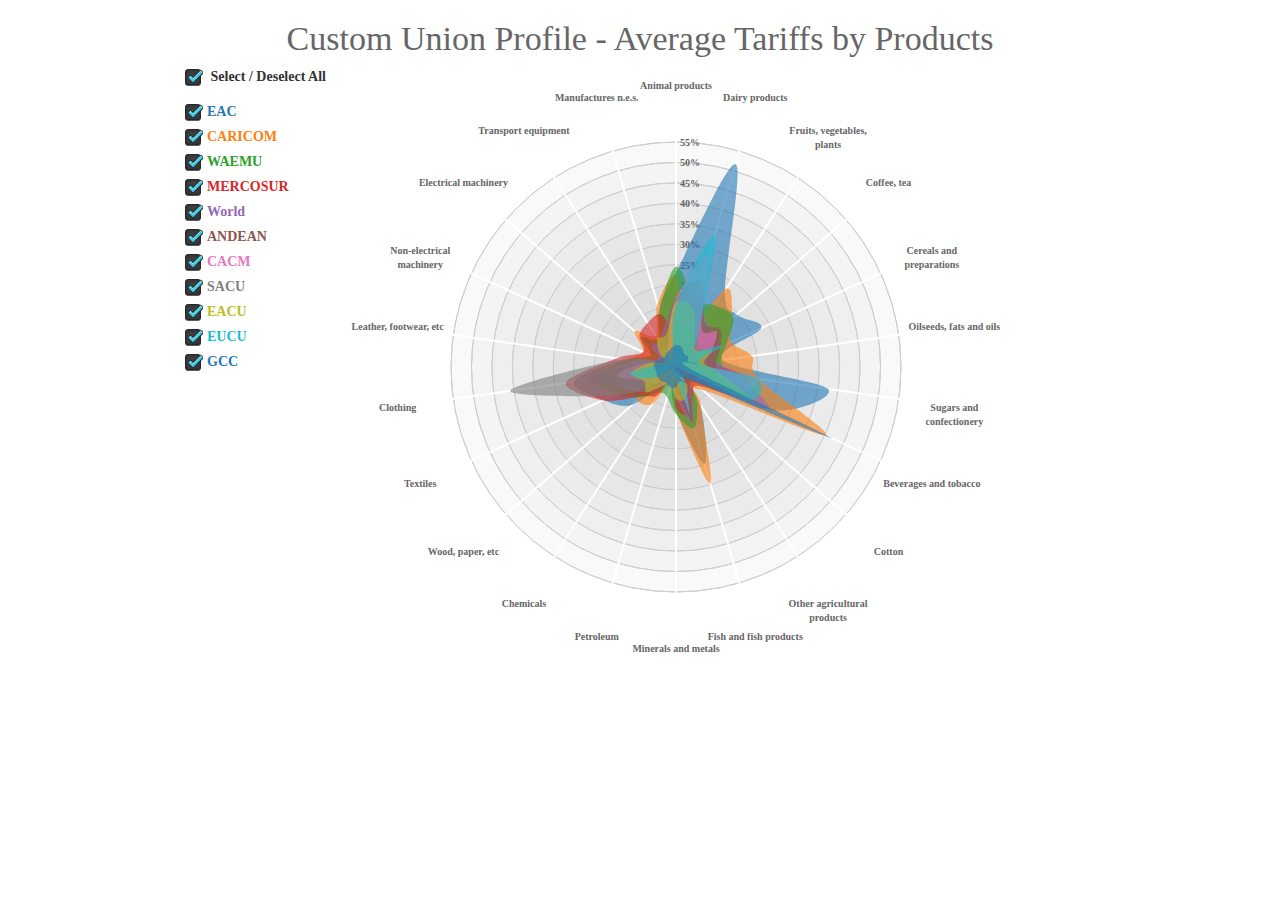
==== commit 47cbc260: "Added select / deselect all checkbox" ====
--- a/index.html
+++ b/index.html
@@ -137,6 +137,9 @@
 <table>
 <tr>
 <th style="text-align:left;vertical-align:top;" nowrap>
+<div>
+<p><input class="checkboxAll" type="checkbox" id="checkboxAll" checked> <label for="checkboxAll"><span></span> Select / Deselect All </label><br /></p>
+</div>
 <div class="checkboxes">
 <input class="myCheckbox" type="checkbox" id="checkboxEAC" checked> <label for="checkboxEAC"><span></span>EAC </label></br> <input class="myCheckbox" type="checkbox" id="checkboxCARICOM" checked> <label for="checkboxCARICOM"><span></span>CARICOM </label></br> <input class="myCheckbox" type="checkbox" id="checkboxWAEMU" checked> <label for="checkboxWAEMU"><span></span>WAEMU </label></br> <input class="myCheckbox" type="checkbox" id="checkboxMERCOSUR" checked> <label for="checkboxMERCOSUR"><span></span>MERCOSUR </label></br> <input class="myCheckbox" type="checkbox" id="checkboxWorld" checked> <label for="checkboxWorld"><span></span>World </label></br> <input class="myCheckbox" type="checkbox" id="checkboxANDEAN" checked> <label for="checkboxANDEAN"><span></span>ANDEAN </label></br> <input class="myCheckbox" type="checkbox" id="checkboxCACM" checked> <label for="checkboxCACM"><span></span>CACM </label></br> <input class="myCheckbox" type="checkbox" id="checkboxSACU" checked> <label for="checkboxSACU"><span></span>SACU </label></br> <input class="myCheckbox" type="checkbox" id="checkboxEACU" checked> <label for="checkboxEACU"><span></span>EACU </label></br> <input class="myCheckbox" type="checkbox" id="checkboxEUCU" checked> <label for="checkboxEUCU"><span></span>EUCU </label></br> <input class="myCheckbox" type="checkbox" id="checkboxGCC" checked> <label for="checkboxGCC"><span></span>GCC </label></br>
 </div>
@@ -1947,7 +1950,7 @@
 ];
   </script>
 <script src="[data-uri]"></script>
-<script src="[data-uri]